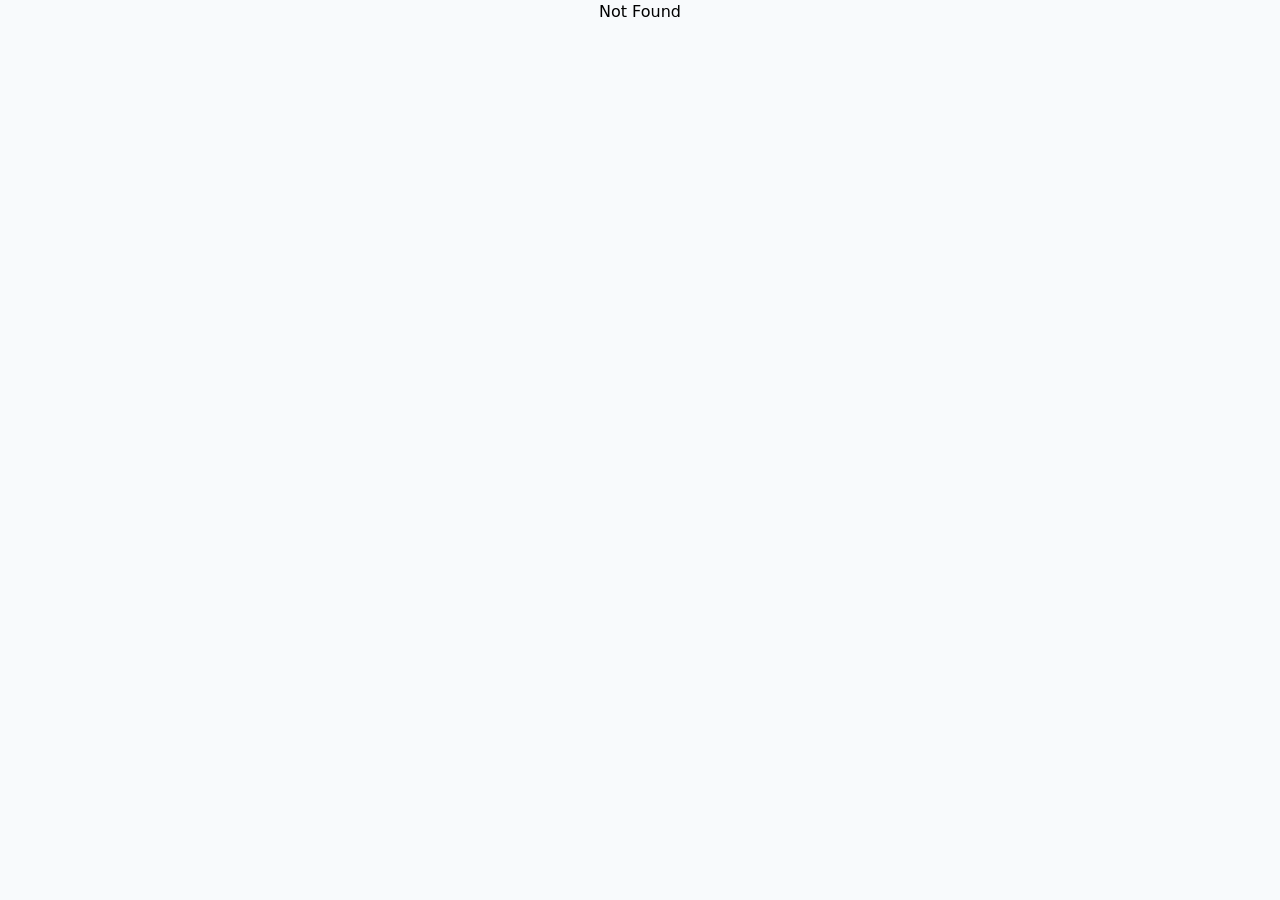
==== index.html @ 4350a1c7 "Add files via upload" ====
<!doctype html>
<html lang="en">
  <head>
    <meta charset="UTF-8" />
    <link rel="icon" type="image/svg+xml" href="/vulpi.svg" />
    <meta name="viewport" content="width=device-width, initial-scale=1.0" />
    <title>VulpiByte</title>
    <script type="module" crossorigin src="/assets/index-BgWnr5fY.js"></script>
    <link rel="stylesheet" crossorigin href="/assets/index-DlGEmQyG.css">
  </head>
  <body>
    <div id="root"></div>
  </body>
</html>
---- assets/index-DlGEmQyG.css ----
/*! tailwindcss v4.1.7 | MIT License | https://tailwindcss.com */@layer properties{@supports (((-webkit-hyphens:none)) and (not (margin-trim:inline))) or ((-moz-orient:inline) and (not (color:rgb(from red r g b)))){*,:before,:after,::backdrop{--tw-gradient-position:initial;--tw-gradient-from:#0000;--tw-gradient-via:#0000;--tw-gradient-to:#0000;--tw-gradient-stops:initial;--tw-gradient-via-stops:initial;--tw-gradient-from-position:0%;--tw-gradient-via-position:50%;--tw-gradient-to-position:100%;--tw-translate-x:0;--tw-translate-y:0;--tw-translate-z:0;--tw-font-weight:initial;--tw-duration:initial;--tw-scale-x:1;--tw-scale-y:1;--tw-scale-z:1;--tw-shadow:0 0 #0000;--tw-shadow-color:initial;--tw-shadow-alpha:100%;--tw-inset-shadow:0 0 #0000;--tw-inset-shadow-color:initial;--tw-inset-shadow-alpha:100%;--tw-ring-color:initial;--tw-ring-shadow:0 0 #0000;--tw-inset-ring-color:initial;--tw-inset-ring-shadow:0 0 #0000;--tw-ring-inset:initial;--tw-ring-offset-width:0px;--tw-ring-offset-color:#fff;--tw-ring-offset-shadow:0 0 #0000;--tw-rotate-x:initial;--tw-rotate-y:initial;--tw-rotate-z:initial;--tw-skew-x:initial;--tw-skew-y:initial;--tw-pan-x:initial;--tw-pan-y:initial;--tw-pinch-zoom:initial;--tw-space-y-reverse:0;--tw-space-x-reverse:0;--tw-divide-x-reverse:0;--tw-border-style:solid;--tw-divide-y-reverse:0;--tw-tracking:initial;--tw-ordinal:initial;--tw-slashed-zero:initial;--tw-numeric-figure:initial;--tw-numeric-spacing:initial;--tw-numeric-fraction:initial;--tw-blur:initial;--tw-brightness:initial;--tw-contrast:initial;--tw-grayscale:initial;--tw-hue-rotate:initial;--tw-invert:initial;--tw-opacity:initial;--tw-saturate:initial;--tw-sepia:initial;--tw-drop-shadow:initial;--tw-drop-shadow-color:initial;--tw-drop-shadow-alpha:100%;--tw-drop-shadow-size:initial;--tw-backdrop-blur:initial;--tw-backdrop-brightness:initial;--tw-backdrop-contrast:initial;--tw-backdrop-grayscale:initial;--tw-backdrop-hue-rotate:initial;--tw-backdrop-invert:initial;--tw-backdrop-opacity:initial;--tw-backdrop-saturate:initial;--tw-backdrop-sepia:initial}}}@layer theme{:root,:host{--font-sans:ui-sans-serif,system-ui,sans-serif,"Apple Color Emoji","Segoe UI Emoji","Segoe UI Symbol","Noto Color Emoji";--font-mono:ui-monospace,SFMono-Regular,Menlo,Monaco,Consolas,"Liberation Mono","Courier New",monospace;--color-yellow-300:oklch(90.5% .182 98.111);--color-blue-900:oklch(37.9% .146 265.522);--color-white:#fff;--spacing:.25rem;--container-2xl:42rem;--container-4xl:56rem;--container-5xl:64rem;--text-sm:.875rem;--text-sm--line-height:calc(1.25/.875);--text-lg:1.125rem;--text-lg--line-height:calc(1.75/1.125);--text-xl:1.25rem;--text-xl--line-height:calc(1.75/1.25);--text-2xl:1.5rem;--text-2xl--line-height:calc(2/1.5);--text-3xl:1.875rem;--text-3xl--line-height: 1.2 ;--text-4xl:2.25rem;--text-4xl--line-height:calc(2.5/2.25);--text-6xl:3.75rem;--text-6xl--line-height:1;--font-weight-medium:500;--font-weight-semibold:600;--font-weight-bold:700;--tracking-tight:-.025em;--radius-md:.375rem;--radius-lg:.5rem;--animate-bounce:bounce 1s infinite;--blur-md:12px;--default-transition-duration:.15s;--default-transition-timing-function:cubic-bezier(.4,0,.2,1);--default-font-family:var(--font-sans);--default-mono-font-family:var(--font-mono);--color-border:hsl(var(--border));--color-background:hsl(var(--background));--color-foreground:hsl(var(--foreground));--color-primary:hsl(var(--primary));--color-primary-foreground:hsl(var(--primary-foreground));--color-card:hsl(var(--card));--animate-pulse-subtle:pusle-subtle 4s ease-in-out infinite;--animate-fade-in:fade-in .7s ease-out forwards;--animate-fade-in-delay-1:fade-in .7s ease-out .2s forwards;--animate-fade-in-delay-2:fade-in .7s ease-out .4s forwards;--animate-fade-in-delay-3:fade-in .7s ease-out .6s forwards;--animate-fade-in-delay-4:fade-in .7s ease-out .8s forwards;--animate-meteor:meteor 5s linear infinite}}@layer base{*,:after,:before,::backdrop{box-sizing:border-box;border:0 solid;margin:0;padding:0}::file-selector-button{box-sizing:border-box;border:0 solid;margin:0;padding:0}html,:host{-webkit-text-size-adjust:100%;-moz-tab-size:4;tab-size:4;line-height:1.5;font-family:var(--default-font-family,ui-sans-serif,system-ui,sans-serif,"Apple Color Emoji","Segoe UI Emoji","Segoe UI Symbol","Noto Color Emoji");font-feature-settings:var(--default-font-feature-settings,normal);font-variation-settings:var(--default-font-variation-settings,normal);-webkit-tap-highlight-color:transparent}hr{height:0;color:inherit;border-top-width:1px}abbr:where([title]){-webkit-text-decoration:underline dotted;text-decoration:underline dotted}h1,h2,h3,h4,h5,h6{font-size:inherit;font-weight:inherit}a{color:inherit;-webkit-text-decoration:inherit;text-decoration:inherit}b,strong{font-weight:bolder}code,kbd,samp,pre{font-family:var(--default-mono-font-family,ui-monospace,SFMono-Regular,Menlo,Monaco,Consolas,"Liberation Mono","Courier New",monospace);font-feature-settings:var(--default-mono-font-feature-settings,normal);font-variation-settings:var(--default-mono-font-variation-settings,normal);font-size:1em}small{font-size:80%}sub,sup{vertical-align:baseline;font-size:75%;line-height:0;position:relative}sub{bottom:-.25em}sup{top:-.5em}table{text-indent:0;border-color:inherit;border-collapse:collapse}:-moz-focusring{outline:auto}progress{vertical-align:baseline}summary{display:list-item}ol,ul,menu{list-style:none}img,svg,video,canvas,audio,iframe,embed,object{vertical-align:middle;display:block}img,video{max-width:100%;height:auto}button,input,select,optgroup,textarea{font:inherit;font-feature-settings:inherit;font-variation-settings:inherit;letter-spacing:inherit;color:inherit;opacity:1;background-color:#0000;border-radius:0}::file-selector-button{font:inherit;font-feature-settings:inherit;font-variation-settings:inherit;letter-spacing:inherit;color:inherit;opacity:1;background-color:#0000;border-radius:0}:where(select:is([multiple],[size])) optgroup{font-weight:bolder}:where(select:is([multiple],[size])) optgroup option{padding-inline-start:20px}::file-selector-button{margin-inline-end:4px}::placeholder{opacity:1}@supports (not ((-webkit-appearance:-apple-pay-button))) or (contain-intrinsic-size:1px){::placeholder{color:currentColor}@supports (color:color-mix(in lab,red,red)){::placeholder{color:color-mix(in oklab,currentcolor 50%,transparent)}}}textarea{resize:vertical}::-webkit-search-decoration{-webkit-appearance:none}::-webkit-date-and-time-value{min-height:1lh;text-align:inherit}::-webkit-datetime-edit{display:inline-flex}::-webkit-datetime-edit-fields-wrapper{padding:0}::-webkit-datetime-edit{padding-block:0}::-webkit-datetime-edit-year-field{padding-block:0}::-webkit-datetime-edit-month-field{padding-block:0}::-webkit-datetime-edit-day-field{padding-block:0}::-webkit-datetime-edit-hour-field{padding-block:0}::-webkit-datetime-edit-minute-field{padding-block:0}::-webkit-datetime-edit-second-field{padding-block:0}::-webkit-datetime-edit-millisecond-field{padding-block:0}::-webkit-datetime-edit-meridiem-field{padding-block:0}:-moz-ui-invalid{box-shadow:none}button,input:where([type=button],[type=reset],[type=submit]){-webkit-appearance:button;-moz-appearance:button;appearance:button}::file-selector-button{-webkit-appearance:button;-moz-appearance:button;appearance:button}::-webkit-inner-spin-button{height:auto}::-webkit-outer-spin-button{height:auto}[hidden]:where(:not([hidden=until-found])){display:none!important}:root{--background:210 40% 98%;--foreground:22 47% 11% --card: 0 0% 100%;--primary:186 26% 31%;--primary-foreground:210 40% 98%;--border:214 32% 91%}.dark{--background:222 47% 4%;--foreground:213 31% 91%;--card:206 24% 10%;--primary:151 28% 63%;--primary-foreground:213 31% 91%;--border:217 33% 20%}*{border-color:var(--color-border)}html{scroll-behavior:smooth}body{background-color:var(--color-background);color:var(--color-foreground);transition-property:color,background-color,border-color,outline-color,text-decoration-color,fill,stroke,--tw-gradient-from,--tw-gradient-via,--tw-gradient-to;transition-timing-function:var(--tw-ease,var(--default-transition-timing-function));transition-duration:var(--tw-duration,var(--default-transition-duration));--tw-duration:.3s;font-feature-settings:"rlig" 1,"calt" 1;transition-duration:.3s}}@layer components;@layer utilities{.pointer-events-auto{pointer-events:auto}.pointer-events-none{pointer-events:none}.collapse{visibility:collapse}.invisible{visibility:hidden}.visible{visibility:visible}.sr-only{clip:rect(0,0,0,0);white-space:nowrap;border-width:0;width:1px;height:1px;margin:-1px;padding:0;position:absolute;overflow:hidden}.not-sr-only{clip:auto;white-space:normal;width:auto;height:auto;margin:0;padding:0;position:static;overflow:visible}.star{background-color:var(--color-white);border-radius:3.40282e38px;position:absolute;box-shadow:0 0 10px 2px #fff6}.meteor{--tw-gradient-position:to right;border-radius:3.40282e38px;position:absolute}@supports (background-image:linear-gradient(in lab,red,red)){.meteor{--tw-gradient-position:to right in oklab}}.meteor{background-image:linear-gradient(var(--tw-gradient-stops));--tw-gradient-from:var(--color-white);--tw-gradient-stops:var(--tw-gradient-via-stops,var(--tw-gradient-position),var(--tw-gradient-from)var(--tw-gradient-from-position),var(--tw-gradient-to)var(--tw-gradient-to-position));--tw-gradient-via:var(--color-white);--tw-gradient-via-stops:var(--tw-gradient-position),var(--tw-gradient-from)var(--tw-gradient-from-position),var(--tw-gradient-via)var(--tw-gradient-via-position),var(--tw-gradient-to)var(--tw-gradient-to-position);--tw-gradient-to:transparent;box-shadow:0 0 10px 2px #fff6}.gradient-border{border-radius:var(--radius-md);background:linear-gradient(to right,hsl(var(--card)),hsl(var(--card)));background-clip:padding-box;border:1px solid #0000;position:relative}.text-glow{text-shadow:0 0 10px #a78bfa80;position:relative}.absolute{position:absolute}.fixed{position:fixed}.relative{position:relative}.static{position:static}.sticky{position:sticky}.inset-0{inset:calc(var(--spacing)*0)}.top-5{top:calc(var(--spacing)*5)}.right-5{right:calc(var(--spacing)*5)}.bottom-8{bottom:calc(var(--spacing)*8)}.left-1\/2{left:50%}.isolate{isolation:isolate}.isolation-auto{isolation:auto}.z-0{z-index:0}.z-10{z-index:10}.z-40{z-index:40}.z-50{z-index:50}.container{width:100%}@media (min-width:40rem){.container{max-width:40rem}}@media (min-width:48rem){.container{max-width:48rem}}@media (min-width:64rem){.container{max-width:64rem}}@media (min-width:80rem){.container{max-width:80rem}}@media (min-width:96rem){.container{max-width:96rem}}.container{margin-inline:auto;padding-inline:2rem}@media (min-width:640px){.container{max-width:640px}}@media (min-width:768px){.container{max-width:768px}}@media (min-width:1024px){.container{max-width:640px}}@media (min-width:1280px){.container{max-width:1280px}}@media (min-width:1400px){.container{max-width:1400px}}.mx-auto{margin-inline:auto}.mb-2{margin-bottom:calc(var(--spacing)*2)}.mb-4{margin-bottom:calc(var(--spacing)*4)}.mb-6{margin-bottom:calc(var(--spacing)*6)}.mb-12{margin-bottom:calc(var(--spacing)*12)}.ml-2{margin-left:calc(var(--spacing)*2)}.block{display:block}.contents{display:contents}.flex{display:flex}.flow-root{display:flow-root}.grid{display:grid}.hidden{display:none}.inline{display:inline}.inline-block{display:inline-block}.inline-flex{display:inline-flex}.inline-grid{display:inline-grid}.inline-table{display:inline-table}.list-item{display:list-item}.table{display:table}.table-caption{display:table-caption}.table-cell{display:table-cell}.table-column{display:table-column}.table-column-group{display:table-column-group}.table-footer-group{display:table-footer-group}.table-header-group{display:table-header-group}.table-row{display:table-row}.table-row-group{display:table-row-group}.h-5{height:calc(var(--spacing)*5)}.h-6{height:calc(var(--spacing)*6)}.min-h-screen{min-height:100vh}.w-5{width:calc(var(--spacing)*5)}.w-6{width:calc(var(--spacing)*6)}.w-full{width:100%}.max-w-2xl{max-width:var(--container-2xl)}.max-w-4xl{max-width:var(--container-4xl)}.max-w-5xl{max-width:var(--container-5xl)}.shrink{flex-shrink:1}.grow{flex-grow:1}.border-collapse{border-collapse:collapse}.-translate-x-1\/2{--tw-translate-x: -50% ;translate:var(--tw-translate-x)var(--tw-translate-y)}.translate-none{translate:none}.vulpi-button{background-color:var(--color-primary);padding-inline:calc(var(--spacing)*6);padding-block:calc(var(--spacing)*2);--tw-font-weight:var(--font-weight-medium);font-weight:var(--font-weight-medium);color:var(--color-primary-foreground);transition-property:all;transition-timing-function:var(--tw-ease,var(--default-transition-timing-function));transition-duration:var(--tw-duration,var(--default-transition-duration));--tw-duration:.3s;border-radius:3.40282e38px;transition-duration:.3s}@media (hover:hover){.vulpi-button:hover{--tw-scale-x:105%;--tw-scale-y:105%;--tw-scale-z:105%;scale:var(--tw-scale-x)var(--tw-scale-y);--tw-shadow:0 0 10px var(--tw-shadow-color,#8b5cf680);box-shadow:var(--tw-inset-shadow),var(--tw-inset-ring-shadow),var(--tw-ring-offset-shadow),var(--tw-ring-shadow),var(--tw-shadow)}}.vulpi-button:active{--tw-scale-x:95%;--tw-scale-y:95%;--tw-scale-z:95%;scale:var(--tw-scale-x)var(--tw-scale-y)}.card-hover{transition-property:transform,translate,scale,rotate;transition-timing-function:var(--tw-ease,var(--default-transition-timing-function));transition-duration:var(--tw-duration,var(--default-transition-duration));--tw-duration:.3s;transition-duration:.3s}@media (hover:hover){.card-hover:hover{--tw-shadow:0 10px 15px -3px var(--tw-shadow-color,#0000001a),0 4px 6px -4px var(--tw-shadow-color,#0000001a);box-shadow:var(--tw-inset-shadow),var(--tw-inset-ring-shadow),var(--tw-ring-offset-shadow),var(--tw-ring-shadow),var(--tw-shadow);scale:1.02}}.scale-3d{scale:var(--tw-scale-x)var(--tw-scale-y)var(--tw-scale-z)}.transform{transform:var(--tw-rotate-x,)var(--tw-rotate-y,)var(--tw-rotate-z,)var(--tw-skew-x,)var(--tw-skew-y,)}.animate-bounce{animation:var(--animate-bounce)}.animate-fade-in{animation:var(--animate-fade-in)}.animate-fade-in-delay-1{animation:var(--animate-fade-in-delay-1)}.animate-fade-in-delay-2{animation:var(--animate-fade-in-delay-2)}.animate-fade-in-delay-3{animation:var(--animate-fade-in-delay-3)}.animate-fade-in-delay-4{animation:var(--animate-fade-in-delay-4)}.animate-meteor{animation:var(--animate-meteor)}.animate-pulse-subtle{animation:var(--animate-pulse-subtle)}.touch-pinch-zoom{--tw-pinch-zoom:pinch-zoom;touch-action:var(--tw-pan-x,)var(--tw-pan-y,)var(--tw-pinch-zoom,)}.resize{resize:both}.resize-none{resize:none}.grid-cols-1{grid-template-columns:repeat(1,minmax(0,1fr))}.flex-col{flex-direction:column}.flex-wrap{flex-wrap:wrap}.items-center{align-items:center}.items-start{align-items:flex-start}.justify-between{justify-content:space-between}.justify-center{justify-content:center}.gap-2{gap:calc(var(--spacing)*2)}.gap-4{gap:calc(var(--spacing)*4)}.gap-6{gap:calc(var(--spacing)*6)}.gap-12{gap:calc(var(--spacing)*12)}:where(.space-y-6>:not(:last-child)){--tw-space-y-reverse:0;margin-block-start:calc(calc(var(--spacing)*6)*var(--tw-space-y-reverse));margin-block-end:calc(calc(var(--spacing)*6)*calc(1 - var(--tw-space-y-reverse)))}:where(.space-y-8>:not(:last-child)){--tw-space-y-reverse:0;margin-block-start:calc(calc(var(--spacing)*8)*var(--tw-space-y-reverse));margin-block-end:calc(calc(var(--spacing)*8)*calc(1 - var(--tw-space-y-reverse)))}:where(.space-y-reverse>:not(:last-child)){--tw-space-y-reverse:1}:where(.space-x-4>:not(:last-child)){--tw-space-x-reverse:0;margin-inline-start:calc(calc(var(--spacing)*4)*var(--tw-space-x-reverse));margin-inline-end:calc(calc(var(--spacing)*4)*calc(1 - var(--tw-space-x-reverse)))}:where(.space-x-8>:not(:last-child)){--tw-space-x-reverse:0;margin-inline-start:calc(calc(var(--spacing)*8)*var(--tw-space-x-reverse));margin-inline-end:calc(calc(var(--spacing)*8)*calc(1 - var(--tw-space-x-reverse)))}:where(.space-x-reverse>:not(:last-child)){--tw-space-x-reverse:1}:where(.divide-x>:not(:last-child)){--tw-divide-x-reverse:0;border-inline-style:var(--tw-border-style);border-inline-start-width:calc(1px*var(--tw-divide-x-reverse));border-inline-end-width:calc(1px*calc(1 - var(--tw-divide-x-reverse)))}:where(.divide-y>:not(:last-child)){--tw-divide-y-reverse:0;border-bottom-style:var(--tw-border-style);border-top-style:var(--tw-border-style);border-top-width:calc(1px*var(--tw-divide-y-reverse));border-bottom-width:calc(1px*calc(1 - var(--tw-divide-y-reverse)))}:where(.divide-y-reverse>:not(:last-child)){--tw-divide-y-reverse:1}.truncate{text-overflow:ellipsis;white-space:nowrap;overflow:hidden}.overflow-hidden{overflow:hidden}.overflow-x-hidden{overflow-x:hidden}.rounded-full{border-radius:3.40282e38px}.rounded-lg{border-radius:var(--radius-lg)}.rounded-md{border-radius:var(--radius-md)}.rounded-s{border-start-start-radius:.25rem;border-end-start-radius:.25rem}.rounded-ss{border-start-start-radius:.25rem}.rounded-e{border-start-end-radius:.25rem;border-end-end-radius:.25rem}.rounded-se{border-start-end-radius:.25rem}.rounded-ee{border-end-end-radius:.25rem}.rounded-es{border-end-start-radius:.25rem}.rounded-t{border-top-left-radius:.25rem;border-top-right-radius:.25rem}.rounded-l{border-top-left-radius:.25rem;border-bottom-left-radius:.25rem}.rounded-tl{border-top-left-radius:.25rem}.rounded-r{border-top-right-radius:.25rem;border-bottom-right-radius:.25rem}.rounded-tr{border-top-right-radius:.25rem}.rounded-b{border-bottom-right-radius:.25rem;border-bottom-left-radius:.25rem}.rounded-br{border-bottom-right-radius:.25rem}.rounded-bl{border-bottom-left-radius:.25rem}.border{border-style:var(--tw-border-style);border-width:1px}.border-x{border-inline-style:var(--tw-border-style);border-inline-width:1px}.border-y{border-block-style:var(--tw-border-style);border-block-width:1px}.border-s{border-inline-start-style:var(--tw-border-style);border-inline-start-width:1px}.border-e{border-inline-end-style:var(--tw-border-style);border-inline-end-width:1px}.border-t{border-top-style:var(--tw-border-style);border-top-width:1px}.border-r{border-right-style:var(--tw-border-style);border-right-width:1px}.border-b{border-bottom-style:var(--tw-border-style);border-bottom-width:1px}.border-l{border-left-style:var(--tw-border-style);border-left-width:1px}.border-primary{border-color:var(--color-primary)}.bg-background{background-color:var(--color-background)}.bg-background\/80{background-color:color-mix(in srgb,hsl(var(--background))80%,transparent)}@supports (color:color-mix(in lab,red,red)){.bg-background\/80{background-color:color-mix(in oklab,var(--color-background)80%,transparent)}}.bg-background\/95{background-color:color-mix(in srgb,hsl(var(--background))95%,transparent)}@supports (color:color-mix(in lab,red,red)){.bg-background\/95{background-color:color-mix(in oklab,var(--color-background)95%,transparent)}}.bg-card{background-color:var(--color-card)}.bg-primary{background-color:var(--color-primary)}.bg-primary\/10{background-color:color-mix(in srgb,hsl(var(--primary))10%,transparent)}@supports (color:color-mix(in lab,red,red)){.bg-primary\/10{background-color:color-mix(in oklab,var(--color-primary)10%,transparent)}}.bg-repeat{background-repeat:repeat}.mask-no-clip{-webkit-mask-clip:no-clip;mask-clip:no-clip}.mask-repeat{-webkit-mask-repeat:repeat;mask-repeat:repeat}.p-2{padding:calc(var(--spacing)*2)}.p-3{padding:calc(var(--spacing)*3)}.p-6{padding:calc(var(--spacing)*6)}.p-8{padding:calc(var(--spacing)*8)}.px-4{padding-inline:calc(var(--spacing)*4)}.px-5{padding-inline:calc(var(--spacing)*5)}.px-6{padding-inline:calc(var(--spacing)*6)}.py-2{padding-block:calc(var(--spacing)*2)}.py-3{padding-block:calc(var(--spacing)*3)}.py-5{padding-block:calc(var(--spacing)*5)}.py-24{padding-block:calc(var(--spacing)*24)}.pt-4{padding-top:calc(var(--spacing)*4)}.pt-8{padding-top:calc(var(--spacing)*8)}.text-center{text-align:center}.text-left{text-align:left}.text-right{text-align:right}.text-2xl{font-size:var(--text-2xl);line-height:var(--tw-leading,var(--text-2xl--line-height))}.text-3xl{font-size:var(--text-3xl);line-height:var(--tw-leading,var(--text-3xl--line-height))}.text-4xl{font-size:var(--text-4xl);line-height:var(--tw-leading,var(--text-4xl--line-height))}.text-lg{font-size:var(--text-lg);line-height:var(--tw-leading,var(--text-lg--line-height))}.text-sm{font-size:var(--text-sm);line-height:var(--tw-leading,var(--text-sm--line-height))}.text-xl{font-size:var(--text-xl);line-height:var(--tw-leading,var(--text-xl--line-height))}.font-bold{--tw-font-weight:var(--font-weight-bold);font-weight:var(--font-weight-bold)}.font-medium{--tw-font-weight:var(--font-weight-medium);font-weight:var(--font-weight-medium)}.font-semibold{--tw-font-weight:var(--font-weight-semibold);font-weight:var(--font-weight-semibold)}.tracking-tight{--tw-tracking:var(--tracking-tight);letter-spacing:var(--tracking-tight)}.text-wrap{text-wrap:wrap}.text-clip{text-overflow:clip}.text-ellipsis{text-overflow:ellipsis}.text-blue-900{color:var(--color-blue-900)}.text-foreground{color:var(--color-foreground)}.text-foreground\/80{color:color-mix(in srgb,hsl(var(--foreground))80%,transparent)}@supports (color:color-mix(in lab,red,red)){.text-foreground\/80{color:color-mix(in oklab,var(--color-foreground)80%,transparent)}}.text-primary{color:var(--color-primary)}.text-primary-foreground{color:var(--color-primary-foreground)}.text-yellow-300{color:var(--color-yellow-300)}.capitalize{text-transform:capitalize}.lowercase{text-transform:lowercase}.normal-case{text-transform:none}.uppercase{text-transform:uppercase}.italic{font-style:italic}.not-italic{font-style:normal}.diagonal-fractions{--tw-numeric-fraction:diagonal-fractions;font-variant-numeric:var(--tw-ordinal,)var(--tw-slashed-zero,)var(--tw-numeric-figure,)var(--tw-numeric-spacing,)var(--tw-numeric-fraction,)}.lining-nums{--tw-numeric-figure:lining-nums;font-variant-numeric:var(--tw-ordinal,)var(--tw-slashed-zero,)var(--tw-numeric-figure,)var(--tw-numeric-spacing,)var(--tw-numeric-fraction,)}.oldstyle-nums{--tw-numeric-figure:oldstyle-nums;font-variant-numeric:var(--tw-ordinal,)var(--tw-slashed-zero,)var(--tw-numeric-figure,)var(--tw-numeric-spacing,)var(--tw-numeric-fraction,)}.ordinal{--tw-ordinal:ordinal;font-variant-numeric:var(--tw-ordinal,)var(--tw-slashed-zero,)var(--tw-numeric-figure,)var(--tw-numeric-spacing,)var(--tw-numeric-fraction,)}.proportional-nums{--tw-numeric-spacing:proportional-nums;font-variant-numeric:var(--tw-ordinal,)var(--tw-slashed-zero,)var(--tw-numeric-figure,)var(--tw-numeric-spacing,)var(--tw-numeric-fraction,)}.slashed-zero{--tw-slashed-zero:slashed-zero;font-variant-numeric:var(--tw-ordinal,)var(--tw-slashed-zero,)var(--tw-numeric-figure,)var(--tw-numeric-spacing,)var(--tw-numeric-fraction,)}.stacked-fractions{--tw-numeric-fraction:stacked-fractions;font-variant-numeric:var(--tw-ordinal,)var(--tw-slashed-zero,)var(--tw-numeric-figure,)var(--tw-numeric-spacing,)var(--tw-numeric-fraction,)}.tabular-nums{--tw-numeric-spacing:tabular-nums;font-variant-numeric:var(--tw-ordinal,)var(--tw-slashed-zero,)var(--tw-numeric-figure,)var(--tw-numeric-spacing,)var(--tw-numeric-fraction,)}.normal-nums{font-variant-numeric:normal}.line-through{text-decoration-line:line-through}.no-underline{text-decoration-line:none}.overline{text-decoration-line:overline}.underline{text-decoration-line:underline}.antialiased{-webkit-font-smoothing:antialiased;-moz-osx-font-smoothing:grayscale}.subpixel-antialiased{-webkit-font-smoothing:auto;-moz-osx-font-smoothing:auto}.opacity-0{opacity:0}.opacity-100{opacity:1}.shadow{--tw-shadow:0 1px 3px 0 var(--tw-shadow-color,#0000001a),0 1px 2px -1px var(--tw-shadow-color,#0000001a);box-shadow:var(--tw-inset-shadow),var(--tw-inset-ring-shadow),var(--tw-ring-offset-shadow),var(--tw-ring-shadow),var(--tw-shadow)}.shadow-xs{--tw-shadow:0 1px 2px 0 var(--tw-shadow-color,#0000000d);box-shadow:var(--tw-inset-shadow),var(--tw-inset-ring-shadow),var(--tw-ring-offset-shadow),var(--tw-ring-shadow),var(--tw-shadow)}.inset-ring{--tw-inset-ring-shadow:inset 0 0 0 1px var(--tw-inset-ring-color,currentcolor);box-shadow:var(--tw-inset-shadow),var(--tw-inset-ring-shadow),var(--tw-ring-offset-shadow),var(--tw-ring-shadow),var(--tw-shadow)}.blur{--tw-blur:blur(8px);filter:var(--tw-blur,)var(--tw-brightness,)var(--tw-contrast,)var(--tw-grayscale,)var(--tw-hue-rotate,)var(--tw-invert,)var(--tw-saturate,)var(--tw-sepia,)var(--tw-drop-shadow,)}.drop-shadow{--tw-drop-shadow-size:drop-shadow(0 1px 2px var(--tw-drop-shadow-color,#0000001a))drop-shadow(0 1px 1px var(--tw-drop-shadow-color,#0000000f));--tw-drop-shadow:drop-shadow(0 1px 2px #0000001a)drop-shadow(0 1px 1px #0000000f);filter:var(--tw-blur,)var(--tw-brightness,)var(--tw-contrast,)var(--tw-grayscale,)var(--tw-hue-rotate,)var(--tw-invert,)var(--tw-saturate,)var(--tw-sepia,)var(--tw-drop-shadow,)}.backdrop-blur{--tw-backdrop-blur:blur(8px);-webkit-backdrop-filter:var(--tw-backdrop-blur,)var(--tw-backdrop-brightness,)var(--tw-backdrop-contrast,)var(--tw-backdrop-grayscale,)var(--tw-backdrop-hue-rotate,)var(--tw-backdrop-invert,)var(--tw-backdrop-opacity,)var(--tw-backdrop-saturate,)var(--tw-backdrop-sepia,);backdrop-filter:var(--tw-backdrop-blur,)var(--tw-backdrop-brightness,)var(--tw-backdrop-contrast,)var(--tw-backdrop-grayscale,)var(--tw-backdrop-hue-rotate,)var(--tw-backdrop-invert,)var(--tw-backdrop-opacity,)var(--tw-backdrop-saturate,)var(--tw-backdrop-sepia,)}.backdrop-blur-md{--tw-backdrop-blur:blur(var(--blur-md));-webkit-backdrop-filter:var(--tw-backdrop-blur,)var(--tw-backdrop-brightness,)var(--tw-backdrop-contrast,)var(--tw-backdrop-grayscale,)var(--tw-backdrop-hue-rotate,)var(--tw-backdrop-invert,)var(--tw-backdrop-opacity,)var(--tw-backdrop-saturate,)var(--tw-backdrop-sepia,);backdrop-filter:var(--tw-backdrop-blur,)var(--tw-backdrop-brightness,)var(--tw-backdrop-contrast,)var(--tw-backdrop-grayscale,)var(--tw-backdrop-hue-rotate,)var(--tw-backdrop-invert,)var(--tw-backdrop-opacity,)var(--tw-backdrop-saturate,)var(--tw-backdrop-sepia,)}.backdrop-grayscale{--tw-backdrop-grayscale:grayscale(100%);-webkit-backdrop-filter:var(--tw-backdrop-blur,)var(--tw-backdrop-brightness,)var(--tw-backdrop-contrast,)var(--tw-backdrop-grayscale,)var(--tw-backdrop-hue-rotate,)var(--tw-backdrop-invert,)var(--tw-backdrop-opacity,)var(--tw-backdrop-saturate,)var(--tw-backdrop-sepia,);backdrop-filter:var(--tw-backdrop-blur,)var(--tw-backdrop-brightness,)var(--tw-backdrop-contrast,)var(--tw-backdrop-grayscale,)var(--tw-backdrop-hue-rotate,)var(--tw-backdrop-invert,)var(--tw-backdrop-opacity,)var(--tw-backdrop-saturate,)var(--tw-backdrop-sepia,)}.backdrop-invert{--tw-backdrop-invert:invert(100%);-webkit-backdrop-filter:var(--tw-backdrop-blur,)var(--tw-backdrop-brightness,)var(--tw-backdrop-contrast,)var(--tw-backdrop-grayscale,)var(--tw-backdrop-hue-rotate,)var(--tw-backdrop-invert,)var(--tw-backdrop-opacity,)var(--tw-backdrop-saturate,)var(--tw-backdrop-sepia,);backdrop-filter:var(--tw-backdrop-blur,)var(--tw-backdrop-brightness,)var(--tw-backdrop-contrast,)var(--tw-backdrop-grayscale,)var(--tw-backdrop-hue-rotate,)var(--tw-backdrop-invert,)var(--tw-backdrop-opacity,)var(--tw-backdrop-saturate,)var(--tw-backdrop-sepia,)}.backdrop-sepia{--tw-backdrop-sepia:sepia(100%);-webkit-backdrop-filter:var(--tw-backdrop-blur,)var(--tw-backdrop-brightness,)var(--tw-backdrop-contrast,)var(--tw-backdrop-grayscale,)var(--tw-backdrop-hue-rotate,)var(--tw-backdrop-invert,)var(--tw-backdrop-opacity,)var(--tw-backdrop-saturate,)var(--tw-backdrop-sepia,);backdrop-filter:var(--tw-backdrop-blur,)var(--tw-backdrop-brightness,)var(--tw-backdrop-contrast,)var(--tw-backdrop-grayscale,)var(--tw-backdrop-hue-rotate,)var(--tw-backdrop-invert,)var(--tw-backdrop-opacity,)var(--tw-backdrop-saturate,)var(--tw-backdrop-sepia,)}.backdrop-filter{-webkit-backdrop-filter:var(--tw-backdrop-blur,)var(--tw-backdrop-brightness,)var(--tw-backdrop-contrast,)var(--tw-backdrop-grayscale,)var(--tw-backdrop-hue-rotate,)var(--tw-backdrop-invert,)var(--tw-backdrop-opacity,)var(--tw-backdrop-saturate,)var(--tw-backdrop-sepia,);backdrop-filter:var(--tw-backdrop-blur,)var(--tw-backdrop-brightness,)var(--tw-backdrop-contrast,)var(--tw-backdrop-grayscale,)var(--tw-backdrop-hue-rotate,)var(--tw-backdrop-invert,)var(--tw-backdrop-opacity,)var(--tw-backdrop-saturate,)var(--tw-backdrop-sepia,)}.transition-all{transition-property:all;transition-timing-function:var(--tw-ease,var(--default-transition-timing-function));transition-duration:var(--tw-duration,var(--default-transition-duration))}.transition-colors{transition-property:color,background-color,border-color,outline-color,text-decoration-color,fill,stroke,--tw-gradient-from,--tw-gradient-via,--tw-gradient-to;transition-timing-function:var(--tw-ease,var(--default-transition-timing-function));transition-duration:var(--tw-duration,var(--default-transition-duration))}.duration-300{--tw-duration:.3s;transition-duration:.3s}.duration-399{--tw-duration:.399s;transition-duration:.399s}:where(.divide-x-reverse>:not(:last-child)){--tw-divide-x-reverse:1}.ring-inset{--tw-ring-inset:inset}@media (hover:hover){.hover\:bg-primary\/10:hover{background-color:color-mix(in srgb,hsl(var(--primary))10%,transparent)}@supports (color:color-mix(in lab,red,red)){.hover\:bg-primary\/10:hover{background-color:color-mix(in oklab,var(--color-primary)10%,transparent)}}.hover\:text-primary:hover{color:var(--color-primary)}}.focus\:ring-2:focus{--tw-ring-shadow:var(--tw-ring-inset,)0 0 0 calc(2px + var(--tw-ring-offset-width))var(--tw-ring-color,currentcolor);box-shadow:var(--tw-inset-shadow),var(--tw-inset-ring-shadow),var(--tw-ring-offset-shadow),var(--tw-ring-shadow),var(--tw-shadow)}.focus\:outline-hidden:focus{--tw-outline-style:none;outline-style:none}@media (forced-colors:active){.focus\:outline-hidden:focus{outline-offset:2px;outline:2px solid #0000}}@media not all and (min-width:40rem){.max-sm\:hidden{display:none}}@media (min-width:40rem){.sm\:grid-cols-2{grid-template-columns:repeat(2,minmax(0,1fr))}.sm\:flex-row{flex-direction:row}}@media (min-width:48rem){.md\:flex{display:flex}.md\:hidden{display:none}.md\:grid-cols-2{grid-template-columns:repeat(2,minmax(0,1fr))}.md\:text-4xl{font-size:var(--text-4xl);line-height:var(--tw-leading,var(--text-4xl--line-height))}.md\:text-6xl{font-size:var(--text-6xl);line-height:var(--tw-leading,var(--text-6xl--line-height))}.md\:text-xl{font-size:var(--text-xl);line-height:var(--tw-leading,var(--text-xl--line-height))}}@media (min-width:64rem){.lg\:grid-cols-3{grid-template-columns:repeat(3,minmax(0,1fr))}}}#root{text-align:center;max-width:100%;margin:0 auto;padding:0}@property --tw-gradient-position{syntax:"*";inherits:false}@property --tw-gradient-from{syntax:"<color>";inherits:false;initial-value:#0000}@property --tw-gradient-via{syntax:"<color>";inherits:false;initial-value:#0000}@property --tw-gradient-to{syntax:"<color>";inherits:false;initial-value:#0000}@property --tw-gradient-stops{syntax:"*";inherits:false}@property --tw-gradient-via-stops{syntax:"*";inherits:false}@property --tw-gradient-from-position{syntax:"<length-percentage>";inherits:false;initial-value:0%}@property --tw-gradient-via-position{syntax:"<length-percentage>";inherits:false;initial-value:50%}@property --tw-gradient-to-position{syntax:"<length-percentage>";inherits:false;initial-value:100%}@property --tw-translate-x{syntax:"*";inherits:false;initial-value:0}@property --tw-translate-y{syntax:"*";inherits:false;initial-value:0}@property --tw-translate-z{syntax:"*";inherits:false;initial-value:0}@property --tw-font-weight{syntax:"*";inherits:false}@property --tw-duration{syntax:"*";inherits:false}@property --tw-scale-x{syntax:"*";inherits:false;initial-value:1}@property --tw-scale-y{syntax:"*";inherits:false;initial-value:1}@property --tw-scale-z{syntax:"*";inherits:false;initial-value:1}@property --tw-shadow{syntax:"*";inherits:false;initial-value:0 0 #0000}@property --tw-shadow-color{syntax:"*";inherits:false}@property --tw-shadow-alpha{syntax:"<percentage>";inherits:false;initial-value:100%}@property --tw-inset-shadow{syntax:"*";inherits:false;initial-value:0 0 #0000}@property --tw-inset-shadow-color{syntax:"*";inherits:false}@property --tw-inset-shadow-alpha{syntax:"<percentage>";inherits:false;initial-value:100%}@property --tw-ring-color{syntax:"*";inherits:false}@property --tw-ring-shadow{syntax:"*";inherits:false;initial-value:0 0 #0000}@property --tw-inset-ring-color{syntax:"*";inherits:false}@property --tw-inset-ring-shadow{syntax:"*";inherits:false;initial-value:0 0 #0000}@property --tw-ring-inset{syntax:"*";inherits:false}@property --tw-ring-offset-width{syntax:"<length>";inherits:false;initial-value:0}@property --tw-ring-offset-color{syntax:"*";inherits:false;initial-value:#fff}@property --tw-ring-offset-shadow{syntax:"*";inherits:false;initial-value:0 0 #0000}@property --tw-rotate-x{syntax:"*";inherits:false}@property --tw-rotate-y{syntax:"*";inherits:false}@property --tw-rotate-z{syntax:"*";inherits:false}@property --tw-skew-x{syntax:"*";inherits:false}@property --tw-skew-y{syntax:"*";inherits:false}@property --tw-pan-x{syntax:"*";inherits:false}@property --tw-pan-y{syntax:"*";inherits:false}@property --tw-pinch-zoom{syntax:"*";inherits:false}@property --tw-space-y-reverse{syntax:"*";inherits:false;initial-value:0}@property --tw-space-x-reverse{syntax:"*";inherits:false;initial-value:0}@property --tw-divide-x-reverse{syntax:"*";inherits:false;initial-value:0}@property --tw-border-style{syntax:"*";inherits:false;initial-value:solid}@property --tw-divide-y-reverse{syntax:"*";inherits:false;initial-value:0}@property --tw-tracking{syntax:"*";inherits:false}@property --tw-ordinal{syntax:"*";inherits:false}@property --tw-slashed-zero{syntax:"*";inherits:false}@property --tw-numeric-figure{syntax:"*";inherits:false}@property --tw-numeric-spacing{syntax:"*";inherits:false}@property --tw-numeric-fraction{syntax:"*";inherits:false}@property --tw-blur{syntax:"*";inherits:false}@property --tw-brightness{syntax:"*";inherits:false}@property --tw-contrast{syntax:"*";inherits:false}@property --tw-grayscale{syntax:"*";inherits:false}@property --tw-hue-rotate{syntax:"*";inherits:false}@property --tw-invert{syntax:"*";inherits:false}@property --tw-opacity{syntax:"*";inherits:false}@property --tw-saturate{syntax:"*";inherits:false}@property --tw-sepia{syntax:"*";inherits:false}@property --tw-drop-shadow{syntax:"*";inherits:false}@property --tw-drop-shadow-color{syntax:"*";inherits:false}@property --tw-drop-shadow-alpha{syntax:"<percentage>";inherits:false;initial-value:100%}@property --tw-drop-shadow-size{syntax:"*";inherits:false}@property --tw-backdrop-blur{syntax:"*";inherits:false}@property --tw-backdrop-brightness{syntax:"*";inherits:false}@property --tw-backdrop-contrast{syntax:"*";inherits:false}@property --tw-backdrop-grayscale{syntax:"*";inherits:false}@property --tw-backdrop-hue-rotate{syntax:"*";inherits:false}@property --tw-backdrop-invert{syntax:"*";inherits:false}@property --tw-backdrop-opacity{syntax:"*";inherits:false}@property --tw-backdrop-saturate{syntax:"*";inherits:false}@property --tw-backdrop-sepia{syntax:"*";inherits:false}@keyframes bounce{0%,to{animation-timing-function:cubic-bezier(.8,0,1,1);transform:translateY(-25%)}50%{animation-timing-function:cubic-bezier(0,0,.2,1);transform:none}}@keyframes fade-in{0%{opacity:0;transform:translateY(20px)}to{opacity:1;transform:translateY(0)}}@keyframes meteor{0%{opacity:1;transform:rotate(215deg)translate(0)}70%{opacity:1}to{opacity:0;transform:rotate(215deg)translate(-500px)}}
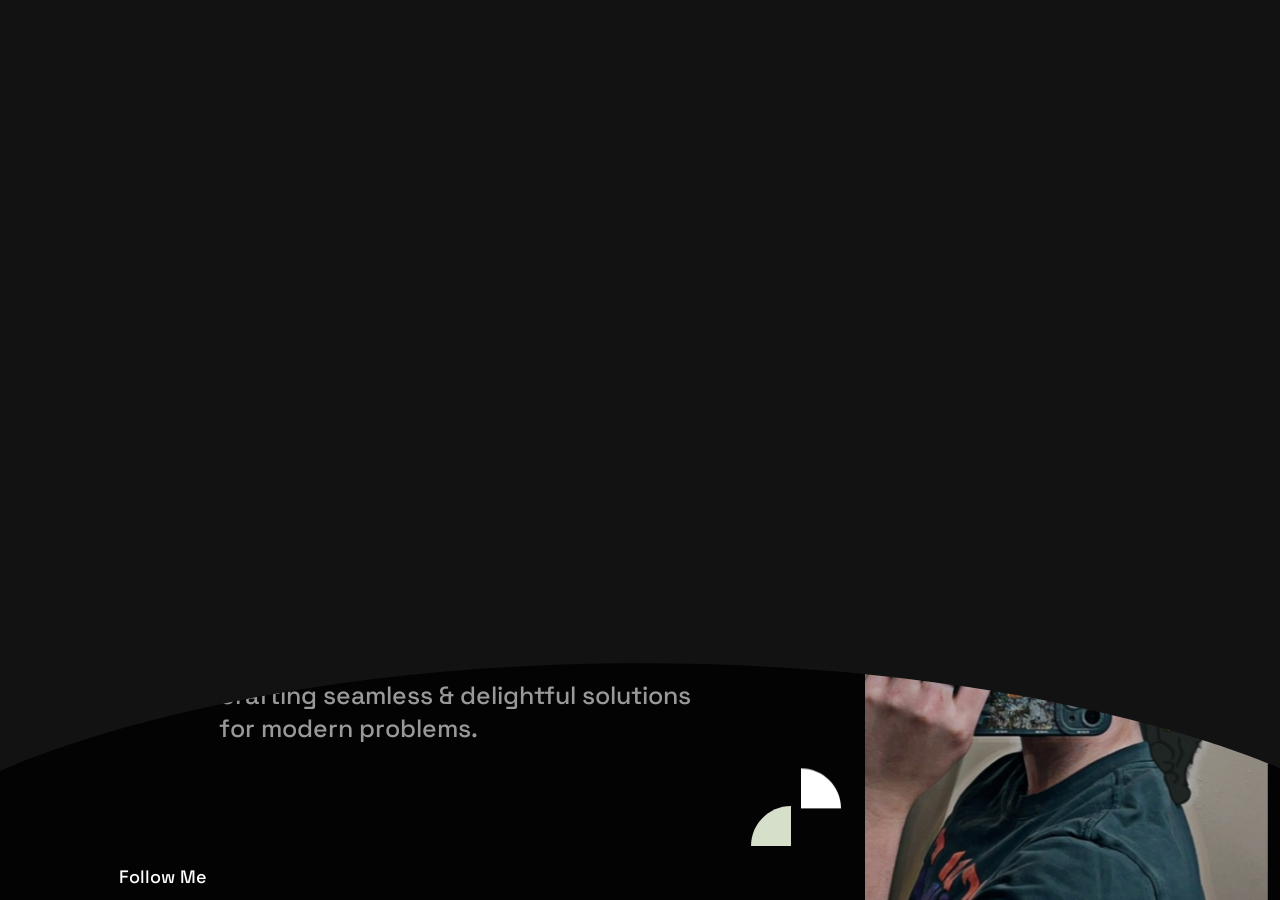
==== commit 196078be: "Update and rename index-personal-portfolio-dark.html to index.html updating all the instances where " ====
--- a/index.html
+++ b/index.html
@@ -1,14 +1,1222 @@
 <!doctype html>
-<html lang="en">
-  <head>
-    <meta charset="UTF-8" />
-    <link rel="icon" type="image/svg+xml" href="/vulpi.svg" />
-    <meta name="viewport" content="width=device-width, initial-scale=1.0" />
-    <title>VulpiByte</title>
-    <script type="module" crossorigin src="/assets/index-BgWnr5fY.js"></script>
-    <link rel="stylesheet" crossorigin href="/assets/index-DlGEmQyG.css">
-  </head>
-  <body>
-    <div id="root"></div>
-  </body>
+<html class="no-js aleric-dark" lang="zxx">
+
+<head>
+   <meta charset="utf-8">                             
+   <meta http-equiv="x-ua-compatible" content="ie=edge">
+   <title>VulpiByte - Personal Portfolio</title>
+   <meta name="description" content="">
+   <meta name="viewport" content="width=device-width, initial-scale=1">
+
+   <!-- Place favicon.ico in the root directory -->
+   <link rel="shortcut icon" type="image/svg+xml" href="assets/img/hero/pp/vulpi.svg">
+
+   <!-- CSS here -->
+   <link rel="stylesheet" href="assets/css/bootstrap.css">
+   <link rel="stylesheet" href="assets/css/swiper-bundle.css">
+   <link rel="stylesheet" href="assets/css/magnific-popup.css">
+   <link rel="stylesheet" href="assets/css/font-awesome-pro.css">
+   <link rel="stylesheet" href="assets/css/spacing.css">
+   <link rel="stylesheet" href="assets/css/main.css">
+</head>
+
+<body class="tp-magic-cursor loaded">
+   <!--[if lte IE 9]>
+      <p class="browserupgrade">You are using an <strong>outdated</strong> browser. Please <a href="https://browsehappy.com/">upgrade your browser</a> to improve your experience and security.</p>
+      <![endif]-->
+
+   <!-- loading-area-start -->
+   <div class="loader-wrap">
+      <svg viewBox="0 0 1000 1000" preserveAspectRatio="none">
+         <path id="svg" d="M0,1005S175,995,500,995s500,5,500,5V0H0Z"></path>
+      </svg>
+      <div class="loader-wrap-heading">
+         <div class="load-text">
+            <span>V</span>
+            <span>U</span>
+            <span>L</span>
+            <span>P</span>
+            <span>I</span>
+            <span>B</span>
+            <span>Y</span>
+            <span>T</span>
+            <span>E</span>
+         </div>
+      </div>
+   </div>
+   <!-- loading-area-end -->
+
+   <!-- Begin magic cursor -->
+   <div id="magic-cursor" class="cursor-white-bg">
+      <div id="ball"></div>
+   </div>
+   <!-- End magic cursor -->
+
+    <!-- backtotop area start -->
+    <div class="scrollToTop">
+      <div class="arrowUp">
+         <i class="fa-light fa-arrow-up"></i>
+      </div>
+      <div class="water">
+         <svg viewBox="0 0 560 20" class="water_wave water_wave_back">
+            <use xlink:href="#wave"></use>
+         </svg>
+         <svg viewBox="0 0 560 20" class="water_wave water_wave_front">
+            <use xlink:href="#wave"></use>
+         </svg>
+         <svg version="1.1" xmlns="http://www.w3.org/2000/svg" xmlns:xlink="http://www.w3.org/1999/xlink" viewBox="0 0 560 20" style="display: none;">
+            <symbol id="wave">
+               <path d="M420,20c21.5-0.4,38.8-2.5,51.1-4.5c13.4-2.2,26.5-5.2,27.3-5.4C514,6.5,518,4.7,528.5,2.7c7.1-1.3,17.9-2.8,31.5-2.7c0,0,0,0,0,0v20H420z" fill="#"></path>
+               <path d="M420,20c-21.5-0.4-38.8-2.5-51.1-4.5c-13.4-2.2-26.5-5.2-27.3-5.4C326,6.5,322,4.7,311.5,2.7C304.3,1.4,293.6-0.1,280,0c0,0,0,0,0,0v20H420z" fill="#"></path>
+               <path d="M140,20c21.5-0.4,38.8-2.5,51.1-4.5c13.4-2.2,26.5-5.2,27.3-5.4C234,6.5,238,4.7,248.5,2.7c7.1-1.3,17.9-2.8,31.5-2.7c0,0,0,0,0,0v20H140z" fill="#"></path>
+               <path d="M140,20c-21.5-0.4-38.8-2.5-51.1-4.5c-13.4-2.2-26.5-5.2-27.3-5.4C46,6.5,42,4.7,31.5,2.7C24.3,1.4,13.6-0.1,0,0c0,0,0,0,0,0l0,20H140z" fill="#"></path>
+            </symbol>
+         </svg>
+      </div>
+   </div>
+  <!-- backtotop area end -->
+
+   <!-- offcanvas start -->
+   <div class="tp-offcanvas-2-area p-relative offcanvas-2-black-bg">
+      <div class="tp-offcanvas-2-bg is-left left-box"></div>
+      <div class="tp-offcanvas-2-bg is-right right-box d-none d-md-block"></div>
+      <div class="tp-offcanvas-2-wrapper">
+         <div class="tp-offcanvas-2-left left-box">
+               <div class="tp-offcanvas-2-left-wrap d-flex justify-content-between align-items-center">
+                  <div class="tp-offcanvas-2-logo">
+                     <a href="index.html">
+                        <img class="logo-1" data-width="150" src="assets/img/logo/logo-white-2.png" alt="">
+                        <img class="logo-2" data-width="150" src="assets/img/logo/logo-black.png" alt="">
+                     </a>
+                  </div>
+                  <div class="tp-offcanvas-2-close d-md-none text-end">
+                     <button class="tp-offcanvas-2-close-btn">
+                           <span class="texts">
+                              <span>close</span>
+                           </span>
+                           <span class="d-inline-block">
+                              <span>
+                                 <svg width="24" height="24" viewBox="0 0 24 24" fill="none" xmlns="http://www.w3.org/2000/svg">
+                                       <rect width="32.621" height="1.00918" transform="matrix(0.704882 0.709325 -0.704882 0.709325 1.0061 0)" fill="currentcolor"></rect>
+                                       <rect width="32.621" height="1.00918" transform="matrix(0.704882 -0.709325 0.704882 0.709325 0 23.2842)" fill="currentcolor"></rect>
+                                 </svg>
+                              </span>
+                           </span>
+                     </button>
+                  </div>
+               </div>
+               <div class="tp-offcanvas-menu counter-row">
+                  <nav></nav>
+               </div>
+         </div>
+         <div class="tp-offcanvas-2-right right-box d-none d-md-block p-relative">
+               <div class="tp-offcanvas-2-close text-end">
+                  <button class="tp-offcanvas-2-close-btn">
+                     <span class="texts"><span>close</span></span>
+                     <span class="d-inline-block">
+                           <span>
+                              <svg width="38" height="38" viewBox="0 0 38 38" fill="none" xmlns="http://www.w3.org/2000/svg">
+                                 <path d="M9.80859 9.80762L28.1934 28.1924" stroke="currentColor" stroke-width="1.5" stroke-linecap="round" stroke-linejoin="round"></path>
+                                 <path d="M9.80859 28.1924L28.1934 9.80761" stroke="currentColor" stroke-width="1.5" stroke-linecap="round" stroke-linejoin="round"></path>
+                              </svg>
+                           </span>
+                     </span>
+                  </button>
+               </div>
+               <div class="tp-offcanvas-2-right-info-box mt-160">
+                  <h4 class="tp-offcanvas-2-right-info-title">Get In Touch</h4>
+                  <div class="tp-offcanvas-2-right-info-item">
+                     <label class="mb-10">Phone</label>
+                     <a class="underline-white" href="tel:2606995391">+1 (260) 699-5391</a>
+                  </div>
+                  <div class="tp-offcanvas-2-right-info-item">
+                     <label class="mb-10">Email</label>
+                     <a class="underline-white" href="mailto:kaidesalo@icloud.com">kaidesalo@icloud.com</a>
+                  </div>
+                  <div class="tp-offcanvas-2-right-info-item">
+                     <label class="mb-10">Location</label>
+                     <a class="underline-white" href="https://www.google.com.bd/maps/@23.7806365,90.4193257,12z?entry=ttu&g_ep=EgoyMDI1MDQwOS4wIKXMDSoASAFQAw%3D%3D" target="_blank">
+                           Fort Wayne, Indiana, USA
+                     </a>
+                  </div>
+                  <div class="tp-offcanvas-2-right-info-item">
+                     <label class="mb-15">Follow Me</label>
+                     <div class="tp-offcanvas-2-right-social">
+                           <a href="#">
+                              <svg width="18" height="18" viewBox="0 0 18 18" fill="none" xmlns="http://www.w3.org/2000/svg">
+                                 <path d="M16.9992 10.0108C16.2577 9.8718 15.4952 9.79934 14.717 9.79934C10.4351 9.79934 6.6267 11.9933 4.19922 15.3993M14.6 3.3986C12.0964 6.33251 8.33431 8.19855 4.12769 8.19855C3.05149 8.19855 2.00438 8.07641 1 7.84551M11.0942 17C11.2947 16.0289 11.4 15.023 11.4 13.9926C11.4 8.93984 8.86746 4.47731 5 1.80018M17 8.99906C17 13.4173 13.4183 16.999 9 16.999C4.58172 16.999 1 13.4173 1 8.99906C1 4.58083 4.58172 0.999146 9 0.999146C13.4183 0.999146 17 4.58083 17 8.99906Z" stroke="currentcolor" stroke-width="1.5" stroke-linejoin="round" />
+                              </svg>
+                           </a>
+                           <a href="#">
+                              <svg width="14" height="13" viewBox="0 0 14 13" fill="none" xmlns="http://www.w3.org/2000/svg">
+                                 <path fill-rule="evenodd" clip-rule="evenodd" d="M4.41177 0H0L5.23083 7.06953L0.334618 13H2.59681L6.29998 8.51461L9.58823 12.9588H14L8.6172 5.68381L8.62673 5.69636L13.2614 0.0825854H10.9992L7.55741 4.25145L4.41177 0ZM2.43522 1.2381H3.80866L11.5648 11.7206H10.1913L2.43522 1.2381Z" fill="currentcolor" />
+                              </svg>
+                           </a>
+                           <a href="#">
+                              <svg width="17" height="17" viewBox="0 0 17 17" fill="none" xmlns="http://www.w3.org/2000/svg">
+                                 <path d="M12.8438 5.15771C13.396 5.15771 13.8438 4.71 13.8438 4.15771C13.8438 3.60543 13.396 3.15771 12.8438 3.15771V5.15771ZM12.8348 3.15771C12.2825 3.15771 11.8348 3.60543 11.8348 4.15771C11.8348 4.71 12.2825 5.15771 12.8348 5.15771V3.15771ZM8.5 15C6.70396 15 5.45753 14.9979 4.51848 14.8716C3.60819 14.7492 3.13786 14.5269 2.80546 14.1945L1.39124 15.6088C2.15719 16.3747 3.11992 16.7016 4.25198 16.8538C5.35528 17.0021 6.7605 17 8.5 17V15ZM0 8.5C0 10.2395 -0.00212373 11.6447 0.146211 12.748C0.298413 13.8801 0.625299 14.8428 1.39124 15.6088L2.80546 14.1945C2.47305 13.8621 2.25076 13.3918 2.12838 12.4815C2.00212 11.5425 2 10.296 2 8.5H0ZM15 8.5C15 10.296 14.9979 11.5425 14.8716 12.4815C14.7492 13.3918 14.5269 13.8621 14.1945 14.1945L15.6088 15.6088C16.3747 14.8428 16.7016 13.8801 16.8538 12.748C17.0021 11.6447 17 10.2395 17 8.5H15ZM8.5 17C10.2395 17 11.6447 17.0021 12.748 16.8538C13.8801 16.7016 14.8428 16.3747 15.6088 15.6088L14.1945 14.1945C13.8621 14.5269 13.3918 14.7492 12.4815 14.8716C11.5425 14.9979 10.296 15 8.5 15V17ZM8.5 2C10.296 2 11.5425 2.00212 12.4815 2.12838C13.3918 2.25076 13.8621 2.47305 14.1945 2.80546L15.6088 1.39124C14.8428 0.625299 13.8801 0.298413 12.748 0.146211C11.6447 -0.00212374 10.2395 0 8.5 0V2ZM17 8.5C17 6.7605 17.0021 5.35528 16.8538 4.25198C16.7016 3.11992 16.3747 2.15719 15.6088 1.39124L14.1945 2.80546C14.5269 3.13786 14.7492 3.60819 14.8716 4.51848C14.9979 5.45753 15 6.70396 15 8.5H17ZM8.5 0C6.7605 0 5.35528 -0.00212374 4.25198 0.146211C3.11992 0.298413 2.15719 0.625299 1.39124 1.39124L2.80546 2.80546C3.13786 2.47305 3.60819 2.25076 4.51848 2.12838C5.45753 2.00212 6.70396 2 8.5 2V0ZM2 8.5C2 6.70396 2.00212 5.45753 2.12838 4.51848C2.25076 3.60819 2.47305 3.13786 2.80546 2.80546L1.39124 1.39124C0.625299 2.15719 0.298413 3.11992 0.146211 4.25198C-0.00212373 5.35528 0 6.7605 0 8.5H2ZM11.0545 8.50136C11.0545 9.91114 9.91163 11.054 8.50185 11.054V13.054C11.0162 13.054 13.0545 11.0157 13.0545 8.50136H11.0545ZM8.50185 11.054C7.09207 11.054 5.94922 9.91114 5.94922 8.50136H3.94922C3.94922 11.0157 5.9875 13.054 8.50185 13.054V11.054ZM5.94922 8.50136C5.94922 7.09158 7.09207 5.94873 8.50185 5.94873V3.94873C5.9875 3.94873 3.94922 5.98701 3.94922 8.50136H5.94922ZM8.50185 5.94873C9.91163 5.94873 11.0545 7.09158 11.0545 8.50136H13.0545C13.0545 5.98701 11.0162 3.94873 8.50185 3.94873V5.94873ZM12.8438 3.15771H12.8348V5.15771H12.8438V3.15771Z" fill="currentcolor" />
+                              </svg>
+                           </a>
+                     </div>
+                  </div>
+               </div>
+         </div>
+      </div>
+   </div>
+   <!-- offcanvas end -->
+
+   <header>
+
+      <!-- tp-header-area-start -->
+      <div class="tp-header-area pre-header header-transparent tp-header-2-spacing">
+         <div class="container-fluid container-1800">
+            <div class="row align-items-center">
+               <div class="col-xl-9 col-lg-8 col-sm-5 col-6">
+                  <div class="tp-header-2-logo-wrap d-flex align-items-center">
+                     <div class="tp-header-logo">
+                        <a href="index.html"><img data-width="150" src="assets/img/logo/logo-white.png" alt="logo"></a>
+                     </div>
+                     <span class="tp-header-2-country tp-ff-heading fw-500 fs-18 tp-text-common-white d-none d-xl-inline-block">
+                        <i class="fa-regular fa-globe mr-5"></i>
+                        Based in Indiana, USA
+                     </span>
+                     <a href="mailto:kaidesalo@icloud.com" class="tp-header-pp-email tp-ff-heading fw-500 fs-18 tp-text-common-white d-none d-lg-inline-block">
+                        Email: kaidesalo@icloud.com
+                     </a>
+                  </div>
+               </div>
+               <div class="col-xl-3 col-lg-4 col-sm-7 col-6">
+                  <div class="tp-header-right tp-header-2-right d-flex align-items-center justify-content-end">
+                     <button class="tp-menu-bar tp-offcanvas-open-btn tp-header-sidebar-btn tp-header-2-menu-btn tp-header-pp-menu-btn">
+                        <span></span>
+                        <span></span>
+                        <span></span>
+                     </button>
+                     <div class="tp-header-btn  tp-header-btn-spacing ml-15 d-none d-sm-inline-block">
+                        <a href="contact-dark.html" class="tp-btn-lg d-inline-block lh-0 tp-round-26 fs-15 tp-bg-common-white text-uppercase ls-0 tp-btn-switch-animation tp-text-common-black hover-text-black tp-ff-heading fw-500">
+                           <span class="d-flex align-items-center justify-content-center">
+                              <span class="btn-text">Let’s Chat</span>
+                              <span class="btn-icon">
+                                 <svg width="25" height="10" viewBox="0 0 25 10" fill="none" xmlns="http://www.w3.org/2000/svg">
+                                    <path d="M18.675 9.91054L24.72 5.63362C24.806 5.56483 24.8766 5.47086 24.9255 5.36023C24.9744 5.2496 25 5.12579 25 5C25 4.87421 24.9744 4.7504 24.9255 4.63977C24.8766 4.52914 24.806 4.43518 24.72 4.36638L18.675 0.0894619C18.5572 0.0111909 18.4215 -0.0168364 18.2892 0.00979851C18.157 0.0364334 18.0358 0.116215 17.9446 0.236567C17.8535 0.356918 17.7977 0.510993 17.7859 0.674501C17.7742 0.838009 17.8072 1.00165 17.8798 1.13963L19.633 4.26665L0.598757 4.26665C0.439957 4.26665 0.287661 4.34391 0.175371 4.48144C0.0630817 4.61897 0 4.8055 0 5C0 5.1945 0.0630817 5.38103 0.175371 5.51856C0.287661 5.65609 0.439957 5.73335 0.598757 5.73335L19.633 5.73335L17.8798 8.86038C17.8072 8.99835 17.7742 9.16199 17.7859 9.3255C17.7977 9.48901 17.8535 9.64308 17.9446 9.76343C18.0358 9.88378 18.157 9.96357 18.2892 9.9902C18.4215 10.0168 18.5572 9.98881 18.675 9.91054Z" fill="currentColor" />
+                                 </svg>
+                              </span>
+                              <span class="btn-icon">
+                                 <svg width="25" height="10" viewBox="0 0 25 10" fill="none" xmlns="http://www.w3.org/2000/svg">
+                                    <path d="M18.675 9.91054L24.72 5.63362C24.806 5.56483 24.8766 5.47086 24.9255 5.36023C24.9744 5.2496 25 5.12579 25 5C25 4.87421 24.9744 4.7504 24.9255 4.63977C24.8766 4.52914 24.806 4.43518 24.72 4.36638L18.675 0.0894619C18.5572 0.0111909 18.4215 -0.0168364 18.2892 0.00979851C18.157 0.0364334 18.0358 0.116215 17.9446 0.236567C17.8535 0.356918 17.7977 0.510993 17.7859 0.674501C17.7742 0.838009 17.8072 1.00165 17.8798 1.13963L19.633 4.26665L0.598757 4.26665C0.439957 4.26665 0.287661 4.34391 0.175371 4.48144C0.0630817 4.61897 0 4.8055 0 5C0 5.1945 0.0630817 5.38103 0.175371 5.51856C0.287661 5.65609 0.439957 5.73335 0.598757 5.73335L19.633 5.73335L17.8798 8.86038C17.8072 8.99835 17.7742 9.16199 17.7859 9.3255C17.7977 9.48901 17.8535 9.64308 17.9446 9.76343C18.0358 9.88378 18.157 9.96357 18.2892 9.9902C18.4215 10.0168 18.5572 9.98881 18.675 9.91054Z" fill="currentColor" />
+                                 </svg>
+                              </span>
+                          </span> 
+                        </a>
+                     </div>
+                  </div>
+               </div>
+            </div>
+         </div>
+      </div>
+      <nav class="tp-mobile-menu-active d-none">
+         <ul>
+            <li class="has-dropdown p-static is-active">
+               <a href="index.html">Home</a>
+               
+            </li>
+            <li class="has-dropdown p-static is-active">
+               <a href="#">Pages</a>
+               <ul class="tp-submenu submenu">
+                  <li><a href="about-me-dark.html">About Me</a></li>
+                  <li><a href="about-creative-dark.html">About Creative</a></li>
+                  <li><a href="about-modern-dark.html">Modern About</a></li>
+                  <li><a href="service-4-dark.html">Service Four</a></li>
+                  <li><a href="service-details-dark.html">Service Details</a></li>
+                  <li><a href="team-dark.html">Team</a></li>
+                  <li><a href="team-details-dark.html">Team Details</a></li>
+                  <li><a href="faq-dark.html">Faq</a></li>
+                  <li><a href="pricing-dark.html">Pricing</a></li>
+               </ul>
+            </li>
+            <li class="has-dropdown p-static is-active">
+               <a href="#">Projects</a>
+               <ul class="tp-submenu submenu">
+                  <li><a href="portfolio-col-2-dark.html">Two Columns</a></li>
+                  <li><a href="portfolio-col-3-dark.html">Three Columns</a></li>
+                  <li><a href="portfolio-col-4-dark.html">Four Columns Wide</a></li>
+                  <li><a href="portfolio-masonary-dark.html">Masonry</a></li>
+                  <li><a href="parallax-carousel-dark.html">Portfolio Carousel</a></li>
+                  <li><a href="portfolio-coverflow-slider-dark.html">Portfolio coverflow</a></li>
+                  <li><a href="portfolio-creative-skew-slider-dark.html">Creative Skew</a></li>
+               </ul>
+            </li>
+            <li class="has-dropdown is-active">
+               <a href="#">Blog</a>
+               <ul class="tp-submenu submenu">
+                  <li><a href="blog-grid-dark.html">Blog Grid</a></li>
+                  <li><a href="blog-grid-2-dark.html">Blog Grid Two</a></li>
+                  <li><a href="blog-standard-dark.html">Blog Standard</a></li>
+                  <li><a href="blog-details-dark.html">Blog Details</a></li>
+                  <li><a href="blog-details-2-dark.html">Blog Details Two</a></li>
+               </ul>
+            </li>
+            <li class="has-dropdown is-active">
+               <a href="#">Shop</a>
+               <ul class="tp-submenu submenu">
+                  <li><a href="shop-dark.html">Shop</a></li>
+                  <li><a href="shop-details-dark.html">Shop Details</a></li>
+                  <li><a href="cart-dark.html">Cart</a></li>
+                  <li><a href="checkout-dark.html">Checkout</a></li>
+                  <li><a href="wishlist-dark.html">Wishlist</a></li>
+                  <li><a href="forgot-dark.html">Forgot</a></li>
+                  <li><a href="register-dark.html">Register</a></li>
+                  <li><a href="login-dark.html">Login</a></li>
+               </ul>
+            </li>
+            <li class="has-dropdown is-active">
+               <a href="#">Contact</a>
+               <ul class="tp-submenu submenu">
+                  <li><a href="contact-light.html">Contact</a></li>
+                  <li><a href="contact-dark.html">Contact Dark</a></li>
+                  <li><a href="contact-us-light.html">Contact Us</a></li>
+                  <li><a href="contact-us-dark.html">Contact Us Dark</a></li>
+               </ul>
+            </li>
+         </ul>
+      </nav>
+      <!-- tp-header-area-end -->
+
+   </header>
+
+   <div id="smooth-wrapper">
+      <div id="smooth-content">
+         <main>
+
+            <!-- hero area start -->
+            <div class="tp-hero-area pre-header tp-hero-pp-spacing p-relative fix">
+               <div class="tp-hero-pp-shape-wrap d-none d-lg-block">
+                  <span>
+                     <svg width="104" height="208" viewBox="0 0 104 208" fill="none" xmlns="http://www.w3.org/2000/svg">
+                        <mask id="mask0_587_64" style="mask-type:alpha" maskUnits="userSpaceOnUse" x="0" y="0" width="104" height="208">
+                           <rect width="104" height="208" fill="#D9D9D9" />
+                        </mask>
+                        <g mask="url(#mask0_587_64)">
+                           <circle cy="104" r="103.5" stroke="white" />
+                           <circle cy="94" r="94" fill="#9FBEB7" />
+                           <circle cx="60" cy="23" r="15" fill="#d5dfc9" />
+                        </g>
+                     </svg>
+                  </span>
+               </div>
+               <div class="container-fluid container-1800 containers">
+                  <div class="row">
+                     <div class="col-lg-7 col-md-11 offset-lg-1">
+                        <div class="tp-hero-content p-relative ml-75 mb-30">
+                           <div class="tp-hero-sa-subtitle mb-35">
+                              <div class="tp-hero-sa-subtitle-inner">
+                                 <span class="tp-ff-heading fw-500 fs-18 tp-text-common-white">Research,<br> Wireframe, Design</span>
+                                 <span class="d-block">
+                                    <svg width="180" height="6" viewBox="0 0 180 6" fill="none" xmlns="http://www.w3.org/2000/svg">
+                                       <path d="M5 2.5L0 0.113249V5.88675L5 3.5V2.5ZM175 3.5L180 5.88675V0.113249L175 2.5V3.5ZM4.5 3.5H175.5V2.5H4.5V3.5Z" fill="#999" />
+                                    </svg>
+                                 </span>
+                              </div>
+                           </div>
+                           <div class="tp-hero-pp-title-wrap mb-120">
+                              <span class="tp-ff-heading fw-500 fs-35 fs-xs-25 tp-text-common-white d-inline-block mb-35">I am Kaide Salo,</span>
+                              <h2 class="tp-hero-pp-title tp-text-common-white fw-500 fs-100 fs-xl-80 fs-lg-70 fs-xs-40 lh-1 text-uppercase mb-45">Student Software<br>
+                                <img src="assets/img/hero/pp/vulpi.svg" width=250 height=150 alt=""> Developer.</h2>
+                              <p class="tp-hero-pp-para tp-ff-heading fw-500 fs-25 tp-text-grey-2 lh-130-per">Crafting seamless & delightful solutions<br> for modern problems.</p>
+                           </div>
+                           <span class="tp-ff-heading fw-500 fs-18 tp-text-common-white mb-10 d-inline-block">Follow Me</span>
+                           <div class="tp-hero-pp-social d-flex flex-wrap">
+                              <div class="tp-hero-social tp-hero-pp-social d-flex flex-wrap">
+                                 <!--
+                                 <a href="#"><i class="fa-brands fa-dribbble"></i></a>
+                                 <a href="#"><i class="fa-brands fa-pinterest-p"></i></a>
+                                 -->
+                                 <a href="https://github.com/kaidesalo"><i class="fa-brands fa-github"></i></a>
+                                 <a href="https://www.linkedin.com/in/kaide-salo-154565260/"><i class="fa-brands fa-linkedin-in"></i></a>
+                              </div>
+                              <span class="borders">
+                                 <a href="assets/resume/kaide-salo.pdf" download="kaide-salo.pdf">Download Resume</a>
+                              </span>
+                           </div>
+                           <div class="tp-about-wd-shape tp-hero-pp-shape tp-about-sa-shape">
+                              <span class="shape-1 d-inline-block mr-10">
+                                 <svg width="40" height="40" viewBox="0 0 40 40" fill="none" xmlns="http://www.w3.org/2000/svg">
+                                    <path d="M0 40C0 17.9086 17.9086 0 40 0V40H0Z" fill="#d5dfc9" />
+                                 </svg>
+                              </span>
+                              <span class="shape-1" data-speed="0.9">
+                                 <svg width="40" height="40" viewBox="0 0 40 40" fill="none" xmlns="http://www.w3.org/2000/svg">
+                                    <path d="M40 40C40 17.9086 22.0914 0 0 0V40H40Z" fill="white" />
+                                 </svg>
+                              </span>
+                           </div>
+                        </div>
+                     </div>
+                     <div class="col-lg-4 mb-40">
+                        <div class="tp-hero-pp-thumb fix">
+                           <img data-speed="0.9" src="assets/img/hero/pp/thumb-2.png" alt="">
+                        </div>
+                     </div>
+                  </div>
+               </div>
+            </div>
+            <!-- hero area end -->
+             
+            <!-- tp-about-area-start -->
+            <div class="tp-about-area tp-bg-grey-8 pt-110 pb-80">
+               <div class="container">
+                  <div class="row justify-content-center">
+                     <div class="col-lg-10">
+                        <div class="tp-about-pp-title-wrap text-center mb-40">
+                           <span class="tp-section-pp-subtitle mb-15 tp-ff-heading fw-500 fs-18 tp-text-common-white d-inline-block">About Me</span>
+                           <h2 class="tp-section-pp-title fw-400 fs-50 fs-xl-45 fs-sm-28 lh-120-per tp-text-common-white tp_text_invert">I follow a user-centered, iterative design process to create impactful digital experiences. I start with research & ideation, turning insights into wireframes and high-fidelity prototypes.</h2>
+                        </div>
+                     </div>
+                  </div>
+                  <div class="tp-about-pp-border mb-60">
+                     <span>
+                        <svg viewBox="0 0 1320 6" fill="none" xmlns="http://www.w3.org/2000/svg">
+                           <path d="M5 2.5L0 0.113249V5.88675L5 3.5V2.5ZM1315 3.5L1320 5.88675V0.113249L1315 2.5V3.5ZM4.5 3.5H1315.5V2.5H4.5V3.5Z" fill="white" fill-opacity="0.1" />
+                        </svg>
+                     </span>
+                  </div>
+                  <div class="row">
+                     <div class="col-xl-3 col-lg-6 col-md-6 col-sm-6">
+                        <div class="tp-about-pp-skill-wrap d-flex align-items-center mb-30">
+                           <span class="tp-about-pp-skill-icon mr-25">
+                              <svg width="45" height="45" viewBox="0 0 45 45" fill="none" xmlns="http://www.w3.org/2000/svg">
+                                 <path d="M22.5527 22.5C22.5527 18.3579 25.9106 15 30.0527 15C34.1948 15 37.5527 18.3579 37.5527 22.5C37.5527 26.6422 34.1947 29.9999 30.0527 29.9999C25.9105 29.9999 22.5527 26.6421 22.5527 22.5Z" fill="#00BCFF" />
+                                 <path d="M7.55273 37.5C7.55273 33.3579 10.9106 30.0001 15.0527 30.0001L19.0495 27.8899L22.5527 30.0001V37.5C22.5527 41.6422 19.1948 45 15.0527 45C10.9106 45 7.55273 41.6421 7.55273 37.5Z" fill="#00CF7F" />
+                                 <path d="M22.5528 0L18.4717 7.09014L22.5528 14.9999H29.9476C34.0897 14.9999 37.4475 11.6421 37.4475 7.49997C37.4475 3.35786 34.0897 0 29.9476 0H22.5528Z" fill="#FF7361" />
+                                 <path d="M7.44727 7.49997C7.44727 11.6421 10.8051 14.9999 14.9472 14.9999L18.9258 16.5366L22.5524 14.9999V0H14.9471C10.8051 0 7.44727 3.35786 7.44727 7.49997Z" fill="#FF4D12" />
+                                 <path d="M7.55273 22.5001C7.55273 26.6423 10.9106 30 15.0527 30H22.5527V15H15.0527C10.9106 15 7.55273 18.3579 7.55273 22.5001Z" fill="#B659FF" />
+                              </svg>
+                           </span>
+                           <div class="tp-about-pp-skill-content">
+                              <span class="tp-text-common-white fw-500 fs-18 tp-text-common-white">Figma</span>
+                              <h3 class="fs-50 fs-xl-45 fw-500 tp-text-common-white lh-120-per mb-0"><span data-purecounter-duration="1" data-purecounter-end="100" class="purecounter">0</span>%</h3>
+                           </div>
+                        </div>
+                     </div>
+                     <div class="col-xl-3 col-lg-6 col-md-6 col-sm-6">
+                        <div class="tp-about-pp-skill-wrap d-flex align-items-center mb-30">
+                           <span class="tp-about-pp-skill-icon mr-25">
+                              <svg width="45" height="45" viewBox="0 0 45 45" fill="none" xmlns="http://www.w3.org/2000/svg">
+                                 <path d="M37.125 0.75H7.875C3.52576 0.75 0 4.27576 0 8.625V36.375C0 40.7242 3.52576 44.25 7.875 44.25H37.125C41.4742 44.25 45 40.7242 45 36.375V8.625C45 4.27576 41.4742 0.75 37.125 0.75Z" fill="#470137" />
+                              </svg>
+                           </span>
+                           <div class="tp-about-pp-skill-content">
+                              <span class="tp-text-common-white fw-500 fs-18 tp-text-common-white">Adobe XD</span>
+                              <h3 class="fs-50 fw-500 tp-text-common-white lh-120-per mb-0"><span data-purecounter-duration="1" data-purecounter-end="98" class="purecounter">0</span>%</h3>
+                           </div>
+                        </div>
+                     </div>
+                     <div class="col-xl-3 col-lg-6 col-md-6 col-sm-6">
+                        <div class="tp-about-pp-skill-wrap d-flex align-items-center mb-30">
+                           <span class="tp-about-pp-skill-icon mr-25">
+                              <svg width="45" height="45" viewBox="0 0 45 45" fill="none" xmlns="http://www.w3.org/2000/svg">
+                                 <mask id="mask0_607_73" style="mask-type:alpha" maskUnits="userSpaceOnUse" x="0" y="0" width="45" height="45">
+                                   <rect width="45" height="45" fill="#D9D9D9" />
+                                 </mask>
+                                 <g mask="url(#mask0_607_73)">
+                                   <path fill-rule="evenodd" clip-rule="evenodd" d="M45 9L30.6411 37H17.154L23.1632 25.3956H22.8936C17.9361 31.815 10.5393 36.041 0 37V25.5562C0 25.5562 6.74223 25.159 10.7058 21.0023H0V9.00022H12.0322V18.8717L12.3022 18.8706L17.2191 9.00022H26.3186V18.8091L26.5886 18.8087L31.6899 9H45Z" fill="#146EF5" />
+                                 </g>
+                              </svg>
+                           </span>
+                           <div class="tp-about-pp-skill-content">
+                              <span class="tp-text-common-white fw-500 fs-18 tp-text-common-white">Webflow</span>
+                              <h3 class="fs-50 fw-500 tp-text-common-white lh-120-per mb-0"><span data-purecounter-duration="1" data-purecounter-end="90" class="purecounter">0</span>%</h3>
+                           </div>
+                        </div>
+                     </div>
+                     <div class="col-xl-3 col-lg-6 col-md-6 col-sm-6">
+                        <div class="tp-about-pp-skill-wrap d-flex align-items-center mb-30">
+                           <span class="tp-about-pp-skill-icon mr-25">
+                              <svg width="30" height="45" viewBox="0 0 30 45" fill="none" xmlns="http://www.w3.org/2000/svg">
+                                 <path d="M30 0V15H15L0 0H30ZM0 15H15L30 30H15V45L0 30V15Z" fill="white" />
+                              </svg>
+                           </span>
+                           <div class="tp-about-pp-skill-content">
+                              <span class="tp-text-common-white fw-500 fs-18 tp-text-common-white">Framer</span>
+                              <h3 class="fs-50 fw-500 tp-text-common-white lh-120-per mb-0"><span data-purecounter-duration="1" data-purecounter-end="95" class="purecounter">0</span>%</h3>
+                           </div>
+                        </div>
+                     </div>
+                  </div>
+               </div>
+            </div>
+            <!-- tp-about-area-end -->
+
+            <!-- tp-portfolio-area-start -->
+            <div class="tp-portfolio-area pt-135 pb-70 tp-panel-pin-area">
+               <div class="container">
+                  <div class="row">
+                     <div class="col-lg-5">
+                        <div class="tp-portfolio-sa-title-wrap mb-40 tp-panel-pin">
+                           <span class="fw-500 fs-25 mb-5 tp-text-common-black-3 d-flex align-items-center tp_fade_anim" data-delay=".3">
+                              <svg class="mr-35" width="110" height="12" viewBox="0 0 110 12" fill="none" xmlns="http://www.w3.org/2000/svg">
+                                 <rect y="10" width="110" height="2" rx="1" fill="#525252" />
+                                 <rect x="60" width="50" height="2" rx="1" fill="#fff" />
+                              </svg>
+                              <span class="d-block">Featured</span>
+                           </span>
+                           <h2 class="tp-portfolio-sa-title fw-500 text-uppercase tp-text-common-white mb-20 tp_fade_anim" data-delay=".5">Work</h2>
+                           <div class="tp-portfolio-tag tp_fade_anim" data-delay=".7" data-fade-from="top" data-ease="bounce">
+                              <span>Dribbble</span>
+                              <span>99Design</span>
+                              <span>Behance</span>
+                           </div>
+                           <div class="tp-portfolio-pp-border mt-30 mb-60">
+                              <span>
+                                 <svg viewBox="0 0 424 6" fill="none" xmlns="http://www.w3.org/2000/svg">
+                                    <path d="M5 2.5L0 0.113249V5.88675L5 3.5V2.5ZM419 3.5L424 5.88675V0.113249L419 2.5V3.5ZM4.5 3.5H419.5V2.5H4.5V3.5Z" fill="#525252" />
+                                 </svg>
+                              </span>
+                           </div>
+                           <div class="tp-rounded-btn-wrap tp-about-wd-btn tp_fade_anim" data-delay=".5" data-fade-from="top" data-ease="bounce">
+                              <div class="btn_wrapper d-inline-block">
+                                 <a href="portfolio-col-4-dark.html" class="tp-btn-rounded btn-item">
+                                    <span class="d-block mb-10">
+                                       <svg width="22" height="22" viewBox="0 0 22 22" fill="none" xmlns="http://www.w3.org/2000/svg">
+                                          <path fill-rule="evenodd" clip-rule="evenodd" d="M11.3791 3.0269C14.6431 2.80336 18.8916 1.42595 21.9998 0C20.5732 3.10763 19.1953 7.35556 18.9723 10.6196L16.8276 6.04382L1.05193 21.82C0.936264 21.9354 0.779526 22.0001 0.616152 22C0.494263 22 0.375118 21.9638 0.273781 21.8961C0.172441 21.8284 0.0934544 21.7321 0.046814 21.6195C0.000171661 21.5069 -0.0120335 21.383 0.0117397 21.2634C0.035511 21.1439 0.0941944 21.034 0.18037 20.9478L15.956 5.17221L11.3791 3.0269Z" fill="currentColor" />
+                                       </svg>
+                                    </span>
+                                    View All<br> Works
+                                    <i class="tp-btn-circle-dot"></i>
+                                 </a>
+                              </div>
+                           </div>
+                        </div>
+                     </div>
+                     <div class="col-lg-7">
+                        <div class="tp-portfolio-pp-item-wrap">
+                           <div class="tp-portfolio-2-item mb-65 tp-panel-pin tp-bg-common-black">
+                              <div class="not-hide-cursor" data-cursor="View<br>Demo">
+                                 <a href="portfolio-details-dark.html" class="d-block tp-portfolio-2-thumb mb-20 cursor-hide">
+                                    <img class="w-100" src="assets/img/portfolio/pp/thumb.jpg" alt="">
+                                 </a>
+                              </div>
+                              <div class="tp-portfolio-2-content tp-portfolio-pp-content d-flex justify-content-between align-items-start">
+                                 <div class="mb-5">
+                                    <h3 class="tp-portfolio-title fw-700 fs-25 lh-36 mb-10 mr-20"><a class="underline-black" href="portfolio-details-dark.html">Innovation in Every Swipe</a></h3>
+                                    <div class="tp-portfolio-tag positions">
+                                       <span>UI/UX Design</span>
+                                    </div>
+                                 </div>
+                                 <div class="tp-portfolio-tag mt-5">
+                                    <span>2025</span>
+                                 </div>
+                              </div>
+                           </div>
+                           <div class="tp-portfolio-2-item mb-65 tp-panel-pin tp-bg-common-black">
+                              <div class="not-hide-cursor" data-cursor="View<br>Demo">
+                                 <a href="portfolio-details-dark.html" class="d-block tp-portfolio-2-thumb mb-20 cursor-hide">
+                                    <img class="w-100" src="assets/img/portfolio/pp/thumb-2.jpg" alt="">
+                                 </a>
+                              </div>
+                              <div class="tp-portfolio-2-content tp-portfolio-pp-content d-flex justify-content-between align-items-start">
+                                 <div class="mb-5">
+                                    <h3 class="tp-portfolio-title fw-700 fs-25 lh-36 mb-10 mr-20"><a class="underline-black" href="portfolio-details-dark.html">Turning Clicks Into Conversions</a></h3>
+                                    <div class="tp-portfolio-tag positions">
+                                       <span>UI/UX Design</span>
+                                    </div>
+                                 </div>
+                                 <div class="tp-portfolio-tag mt-5">
+                                    <span>2025</span>
+                                 </div>
+                              </div>
+                           </div>
+                           <div class="tp-portfolio-2-item mb-65 tp-panel-pin tp-bg-common-black">
+                              <div class="not-hide-cursor" data-cursor="View<br>Demo">
+                                 <a href="portfolio-details-dark.html" class="d-block tp-portfolio-2-thumb mb-20 cursor-hide">
+                                    <img class="w-100" src="assets/img/portfolio/pp/thumb-3.jpg" alt="">
+                                 </a>
+                              </div>
+                              <div class="tp-portfolio-2-content tp-portfolio-pp-content d-flex justify-content-between align-items-start">
+                                 <div class="mb-5">
+                                    <h3 class="tp-portfolio-title fw-700 fs-25 lh-36 mb-10 mr-20"><a class="underline-black" href="portfolio-details-dark.html">Crafting Digital Experiences</a></h3>
+                                    <div class="tp-portfolio-tag positions">
+                                       <span>UI/UX Design</span>
+                                    </div>
+                                 </div>
+                                 <div class="tp-portfolio-tag mt-5">
+                                    <span>2025</span>
+                                 </div>
+                              </div>
+                           </div>
+                        </div>
+                     </div>
+                  </div>
+               </div>
+            </div>
+            <!-- tp-portfolio-area-end -->
+
+            <!-- tp-service-area-start -->
+            <div class="tp-service-area tp-bg-grey-8 pt-110 pb-200">
+               <div class="container-fluid p-0">
+                  <div class="tp-service-pp-title-box">
+                     <div class="row">
+                        <div class="col-lg-5">
+                           <div class="tp-about-pp-title-wrap mb-40">
+                              <span class="tp-section-pp-subtitle mb-15 tp-ff-heading fw-500 fs-18 tp-text-common-white d-inline-block">What I Do</span>
+                              <div class="tp-hero-sa-shape-2 tp-techonolgy-shape mr-140">
+                                 <span class="shape-1 mb-5">
+                                    <svg width="33" height="16" viewBox="0 0 33 16" fill="none" xmlns="http://www.w3.org/2000/svg">
+                                       <path d="M16.6209 4.29153e-05C7.77239 4.29153e-05 0.599251 6.84014 0.599251 15.2778H32.6426C32.6426 6.84014 25.4694 4.29153e-05 16.6209 4.29153e-05Z" fill="white" />
+                                    </svg>
+                                 </span>
+                                 <span class="shape-2">
+                                    <svg width="67" height="44" viewBox="0 0 67 44" fill="none" xmlns="http://www.w3.org/2000/svg">
+                                       <path d="M67 0.25H0V44L67 0.25Z" fill="#7D5DFF" />
+                                    </svg>
+                                 </span>
+                              </div>
+                           </div>
+                        </div>
+                        <div class="col-lg-7">
+                           <div class="tp-about-pp-title-wrap mb-40">
+                              <h2 class="tp-section-pp-title fw-400 fs-50 fs-lg-42 fs-xs-30 lh-120-per tp_text_invert">I help brands build intuitive and user-friendly digital products through a strategic design approach.</h2>
+                           </div>
+                        </div>
+                     </div>
+                  </div>
+                  <div class="tp-service-pp-pin">
+                     <div class="tp-service-pp-item tp-service-pp-panel">
+                         <div class="row">
+                             <div class="col-xxl-3 col-xl-2 col-lg-1 col-md-1">
+                                 <div class="tp-service-pp-number">
+                                    <span class="fw-500 fs-20 tp-text-common-white text-uppercase">01.</span>
+                                 </div>
+                             </div>
+                             <div class="col-xxl-5 col-xl-6 col-lg-7 col-md-7">
+                                 <div class="tp-service-pp-content">
+                                     <h4 class="tp-section-title text-uppercase tp-text-common-white fs-80 fs-xl-65 fs-md-40 fw-500 mb-55"><a class="tp_text_invert" href="service-details-dark.html">UI/UX Design</a></h4>
+                                     <p class="fs-18 tp-text-grey-2 mb-55">
+                                         Whether you need stunning visuals for your website, captivating graphics <br> for your marketing materials, or innovative UI/UX designs for your app, our <br> team of experts is here to turn your vision into reality.
+                                     </p>
+                                     <div class="tp-service-pp-btn pb-90">
+                                       <a href="service-details-dark.html" class="tp-btn-lg tp-btn-white d-inline-block lh-0 tp-round-26 fs-15 tp-bg-common-black text-uppercase ls-0 tp-btn-switch-animation tp-text-common-white hover-text-white tp-ff-heading fw-500">
+                                          <span class="d-flex align-items-center justify-content-center">
+                                             <span class="btn-text">See Our Services</span>
+                                             <span class="btn-icon">
+                                                <svg width="25" height="10" viewBox="0 0 25 10" fill="none" xmlns="http://www.w3.org/2000/svg">
+                                                   <path d="M18.675 9.91054L24.72 5.63362C24.806 5.56483 24.8766 5.47086 24.9255 5.36023C24.9744 5.2496 25 5.12579 25 5C25 4.87421 24.9744 4.7504 24.9255 4.63977C24.8766 4.52914 24.806 4.43518 24.72 4.36638L18.675 0.0894619C18.5572 0.0111909 18.4215 -0.0168364 18.2892 0.00979851C18.157 0.0364334 18.0358 0.116215 17.9446 0.236567C17.8535 0.356918 17.7977 0.510993 17.7859 0.674501C17.7742 0.838009 17.8072 1.00165 17.8798 1.13963L19.633 4.26665L0.598757 4.26665C0.439957 4.26665 0.287661 4.34391 0.175371 4.48144C0.0630817 4.61897 0 4.8055 0 5C0 5.1945 0.0630817 5.38103 0.175371 5.51856C0.287661 5.65609 0.439957 5.73335 0.598757 5.73335L19.633 5.73335L17.8798 8.86038C17.8072 8.99835 17.7742 9.16199 17.7859 9.3255C17.7977 9.48901 17.8535 9.64308 17.9446 9.76343C18.0358 9.88378 18.157 9.96357 18.2892 9.9902C18.4215 10.0168 18.5572 9.98881 18.675 9.91054Z" fill="currentColor" />
+                                                </svg>
+                                             </span>
+                                             <span class="btn-icon">
+                                                <svg width="25" height="10" viewBox="0 0 25 10" fill="none" xmlns="http://www.w3.org/2000/svg">
+                                                   <path d="M18.675 9.91054L24.72 5.63362C24.806 5.56483 24.8766 5.47086 24.9255 5.36023C24.9744 5.2496 25 5.12579 25 5C25 4.87421 24.9744 4.7504 24.9255 4.63977C24.8766 4.52914 24.806 4.43518 24.72 4.36638L18.675 0.0894619C18.5572 0.0111909 18.4215 -0.0168364 18.2892 0.00979851C18.157 0.0364334 18.0358 0.116215 17.9446 0.236567C17.8535 0.356918 17.7977 0.510993 17.7859 0.674501C17.7742 0.838009 17.8072 1.00165 17.8798 1.13963L19.633 4.26665L0.598757 4.26665C0.439957 4.26665 0.287661 4.34391 0.175371 4.48144C0.0630817 4.61897 0 4.8055 0 5C0 5.1945 0.0630817 5.38103 0.175371 5.51856C0.287661 5.65609 0.439957 5.73335 0.598757 5.73335L19.633 5.73335L17.8798 8.86038C17.8072 8.99835 17.7742 9.16199 17.7859 9.3255C17.7977 9.48901 17.8535 9.64308 17.9446 9.76343C18.0358 9.88378 18.157 9.96357 18.2892 9.9902C18.4215 10.0168 18.5572 9.98881 18.675 9.91054Z" fill="currentColor" />
+                                                </svg>
+                                             </span>
+                                         </span> 
+                                       </a>
+                                     </div>
+                                     <div class="tp-service-pp-category">
+                                         <span>UX Design</span>
+                                         <span>User Testing</span>
+                                         <span>Motion Design</span>
+                                     </div>
+                                 </div>
+                             </div>
+                             <div class="col-xxl-4 col-xl-4 col-lg-4 col-md-4">
+                                 <div class="tp-service-pp-thumb text-end">
+                                    <img class="tp_fade_anim" data-fade-from="right" data-delay=".2" src="assets/img/service/pp/pp.jpg" alt="">
+                                 </div>
+                             </div>
+                         </div>
+                     </div>
+                     <div class="tp-service-pp-item tp-service-pp-panel">
+                         <div class="row">
+                             <div class="col-xxl-3 col-xl-2 col-lg-1 col-md-1">
+                                 <div class="tp-service-pp-number">
+                                    <span class="fw-500 fs-20 tp-text-common-white text-uppercase">02.</span>
+                                 </div>
+                             </div>
+                             <div class="col-xxl-5 col-xl-6 col-lg-7 col-md-7">
+                                 <div class="tp-service-pp-content">
+                                     <h4 class="tp-section-title text-uppercase tp-text-common-white fs-80 fs-xl-65 fs-md-40 fw-500 mb-55"><a class="tp_text_invert" href="service-details-dark.html">User Research</a></h4>
+                                     <p class="fs-18 tp-text-grey-2 mb-55">
+                                         Whether you need stunning visuals for your website, captivating graphics <br> for your marketing materials, or innovative UI/UX designs for your app, our <br> team of experts is here to turn your vision into reality.
+                                     </p>
+                                     <div class="tp-service-pp-btn pb-90">
+                                       <a href="service-details-dark.html" class="tp-btn-lg tp-btn-white d-inline-block lh-0 tp-round-26 fs-15 tp-bg-common-black text-uppercase ls-0 tp-btn-switch-animation tp-text-common-white hover-text-white tp-ff-heading fw-500">
+                                          <span class="d-flex align-items-center justify-content-center">
+                                             <span class="btn-text">See Our Services</span>
+                                             <span class="btn-icon">
+                                                <svg width="25" height="10" viewBox="0 0 25 10" fill="none" xmlns="http://www.w3.org/2000/svg">
+                                                   <path d="M18.675 9.91054L24.72 5.63362C24.806 5.56483 24.8766 5.47086 24.9255 5.36023C24.9744 5.2496 25 5.12579 25 5C25 4.87421 24.9744 4.7504 24.9255 4.63977C24.8766 4.52914 24.806 4.43518 24.72 4.36638L18.675 0.0894619C18.5572 0.0111909 18.4215 -0.0168364 18.2892 0.00979851C18.157 0.0364334 18.0358 0.116215 17.9446 0.236567C17.8535 0.356918 17.7977 0.510993 17.7859 0.674501C17.7742 0.838009 17.8072 1.00165 17.8798 1.13963L19.633 4.26665L0.598757 4.26665C0.439957 4.26665 0.287661 4.34391 0.175371 4.48144C0.0630817 4.61897 0 4.8055 0 5C0 5.1945 0.0630817 5.38103 0.175371 5.51856C0.287661 5.65609 0.439957 5.73335 0.598757 5.73335L19.633 5.73335L17.8798 8.86038C17.8072 8.99835 17.7742 9.16199 17.7859 9.3255C17.7977 9.48901 17.8535 9.64308 17.9446 9.76343C18.0358 9.88378 18.157 9.96357 18.2892 9.9902C18.4215 10.0168 18.5572 9.98881 18.675 9.91054Z" fill="currentColor" />
+                                                </svg>
+                                             </span>
+                                             <span class="btn-icon">
+                                                <svg width="25" height="10" viewBox="0 0 25 10" fill="none" xmlns="http://www.w3.org/2000/svg">
+                                                   <path d="M18.675 9.91054L24.72 5.63362C24.806 5.56483 24.8766 5.47086 24.9255 5.36023C24.9744 5.2496 25 5.12579 25 5C25 4.87421 24.9744 4.7504 24.9255 4.63977C24.8766 4.52914 24.806 4.43518 24.72 4.36638L18.675 0.0894619C18.5572 0.0111909 18.4215 -0.0168364 18.2892 0.00979851C18.157 0.0364334 18.0358 0.116215 17.9446 0.236567C17.8535 0.356918 17.7977 0.510993 17.7859 0.674501C17.7742 0.838009 17.8072 1.00165 17.8798 1.13963L19.633 4.26665L0.598757 4.26665C0.439957 4.26665 0.287661 4.34391 0.175371 4.48144C0.0630817 4.61897 0 4.8055 0 5C0 5.1945 0.0630817 5.38103 0.175371 5.51856C0.287661 5.65609 0.439957 5.73335 0.598757 5.73335L19.633 5.73335L17.8798 8.86038C17.8072 8.99835 17.7742 9.16199 17.7859 9.3255C17.7977 9.48901 17.8535 9.64308 17.9446 9.76343C18.0358 9.88378 18.157 9.96357 18.2892 9.9902C18.4215 10.0168 18.5572 9.98881 18.675 9.91054Z" fill="currentColor" />
+                                                </svg>
+                                             </span>
+                                         </span> 
+                                       </a>
+                                     </div>
+                                     <div class="tp-service-pp-category">
+                                         <span>UX Design</span>
+                                         <span>User Testing</span>
+                                         <span>Motion Design</span>
+                                     </div>
+                                 </div>
+                             </div>
+                             <div class="col-xxl-4 col-xl-4 col-lg-4 col-md-4">
+                                 <div class="tp-service-pp-thumb text-end">
+                                    <img class="tp_fade_anim" data-fade-from="right" data-delay=".2" src="assets/img/service/pp/pp-2.jpg" alt="">
+                                 </div>
+                             </div>
+                         </div>
+                     </div>
+                     <div class="tp-service-pp-item tp-service-pp-panel">
+                         <div class="row">
+                             <div class="col-xxl-3 col-xl-2 col-lg-1 col-md-1">
+                                 <div class="tp-service-pp-number">
+                                    <span class="fw-500 fs-20 tp-text-common-white text-uppercase">03.</span>
+                                 </div>
+                             </div>
+                             <div class="col-xxl-5 col-xl-6 col-lg-7 col-md-7">
+                                 <div class="tp-service-pp-content">
+                                     <h4 class="tp-section-title text-uppercase tp-text-common-white fs-80 fs-xl-65 fs-md-40 fw-500 mb-55"><a class="tp_text_invert" href="service-details-dark.html">Branding</a></h4>
+                                     <p class="fs-18 tp-text-grey-2 mb-55">
+                                         Whether you need stunning visuals for your website, captivating graphics <br> for your marketing materials, or innovative UI/UX designs for your app, our <br> team of experts is here to turn your vision into reality.
+                                     </p>
+                                     <div class="tp-service-pp-btn pb-90">
+                                       <a href="service-details-dark.html" class="tp-btn-lg tp-btn-white d-inline-block lh-0 tp-round-26 fs-15 tp-bg-common-black text-uppercase ls-0 tp-btn-switch-animation tp-text-common-white hover-text-white tp-ff-heading fw-500">
+                                          <span class="d-flex align-items-center justify-content-center">
+                                             <span class="btn-text">See Our Services</span>
+                                             <span class="btn-icon">
+                                                <svg width="25" height="10" viewBox="0 0 25 10" fill="none" xmlns="http://www.w3.org/2000/svg">
+                                                   <path d="M18.675 9.91054L24.72 5.63362C24.806 5.56483 24.8766 5.47086 24.9255 5.36023C24.9744 5.2496 25 5.12579 25 5C25 4.87421 24.9744 4.7504 24.9255 4.63977C24.8766 4.52914 24.806 4.43518 24.72 4.36638L18.675 0.0894619C18.5572 0.0111909 18.4215 -0.0168364 18.2892 0.00979851C18.157 0.0364334 18.0358 0.116215 17.9446 0.236567C17.8535 0.356918 17.7977 0.510993 17.7859 0.674501C17.7742 0.838009 17.8072 1.00165 17.8798 1.13963L19.633 4.26665L0.598757 4.26665C0.439957 4.26665 0.287661 4.34391 0.175371 4.48144C0.0630817 4.61897 0 4.8055 0 5C0 5.1945 0.0630817 5.38103 0.175371 5.51856C0.287661 5.65609 0.439957 5.73335 0.598757 5.73335L19.633 5.73335L17.8798 8.86038C17.8072 8.99835 17.7742 9.16199 17.7859 9.3255C17.7977 9.48901 17.8535 9.64308 17.9446 9.76343C18.0358 9.88378 18.157 9.96357 18.2892 9.9902C18.4215 10.0168 18.5572 9.98881 18.675 9.91054Z" fill="currentColor" />
+                                                </svg>
+                                             </span>
+                                             <span class="btn-icon">
+                                                <svg width="25" height="10" viewBox="0 0 25 10" fill="none" xmlns="http://www.w3.org/2000/svg">
+                                                   <path d="M18.675 9.91054L24.72 5.63362C24.806 5.56483 24.8766 5.47086 24.9255 5.36023C24.9744 5.2496 25 5.12579 25 5C25 4.87421 24.9744 4.7504 24.9255 4.63977C24.8766 4.52914 24.806 4.43518 24.72 4.36638L18.675 0.0894619C18.5572 0.0111909 18.4215 -0.0168364 18.2892 0.00979851C18.157 0.0364334 18.0358 0.116215 17.9446 0.236567C17.8535 0.356918 17.7977 0.510993 17.7859 0.674501C17.7742 0.838009 17.8072 1.00165 17.8798 1.13963L19.633 4.26665L0.598757 4.26665C0.439957 4.26665 0.287661 4.34391 0.175371 4.48144C0.0630817 4.61897 0 4.8055 0 5C0 5.1945 0.0630817 5.38103 0.175371 5.51856C0.287661 5.65609 0.439957 5.73335 0.598757 5.73335L19.633 5.73335L17.8798 8.86038C17.8072 8.99835 17.7742 9.16199 17.7859 9.3255C17.7977 9.48901 17.8535 9.64308 17.9446 9.76343C18.0358 9.88378 18.157 9.96357 18.2892 9.9902C18.4215 10.0168 18.5572 9.98881 18.675 9.91054Z" fill="currentColor" />
+                                                </svg>
+                                             </span>
+                                         </span> 
+                                       </a>
+                                     </div>
+                                     <div class="tp-service-pp-category">
+                                         <span>UX Design</span>
+                                         <span>User Testing</span>
+                                         <span>Motion Design</span>
+                                     </div>
+                                 </div>
+                             </div>
+                             <div class="col-xxl-4 col-xl-4 col-lg-4 col-md-4">
+                                 <div class="tp-service-pp-thumb text-end">
+                                    <img class="tp_fade_anim" data-fade-from="right" data-delay=".2" src="assets/img/service/pp/pp-3.jpg" alt="">
+                                 </div>
+                             </div>
+                         </div>
+                     </div>
+                     <div class="tp-service-pp-item tp-service-pp-panel">
+                         <div class="row">
+                             <div class="col-xxl-3 col-xl-2 col-lg-1 col-md-1">
+                                 <div class="tp-service-pp-number">
+                                    <span class="fw-500 fs-20 tp-text-common-white text-uppercase">04.</span>
+                                 </div>
+                             </div>
+                             <div class="col-xxl-5 col-xl-6 col-lg-7 col-md-7">
+                                 <div class="tp-service-pp-content">
+                                     <h4 class="tp-section-title text-uppercase tp-text-common-white fs-80 fs-xl-65 fs-md-40 fw-500 mb-55"><a class="tp_text_invert" href="service-details-dark.html">3D & Motion</a></h4>
+                                     <p class="fs-18 tp-text-grey-2 mb-55">
+                                         Whether you need stunning visuals for your website, captivating graphics <br> for your marketing materials, or innovative UI/UX designs for your app, our <br> team of experts is here to turn your vision into reality.
+                                     </p>
+                                     <div class="tp-service-pp-btn pb-90">
+                                       <a href="service-details-dark.html" class="tp-btn-lg tp-btn-white d-inline-block lh-0 tp-round-26 fs-15 tp-bg-common-black text-uppercase ls-0 tp-btn-switch-animation tp-text-common-white hover-text-white tp-ff-heading fw-500">
+                                          <span class="d-flex align-items-center justify-content-center">
+                                             <span class="btn-text">See Our Services</span>
+                                             <span class="btn-icon">
+                                                <svg width="25" height="10" viewBox="0 0 25 10" fill="none" xmlns="http://www.w3.org/2000/svg">
+                                                   <path d="M18.675 9.91054L24.72 5.63362C24.806 5.56483 24.8766 5.47086 24.9255 5.36023C24.9744 5.2496 25 5.12579 25 5C25 4.87421 24.9744 4.7504 24.9255 4.63977C24.8766 4.52914 24.806 4.43518 24.72 4.36638L18.675 0.0894619C18.5572 0.0111909 18.4215 -0.0168364 18.2892 0.00979851C18.157 0.0364334 18.0358 0.116215 17.9446 0.236567C17.8535 0.356918 17.7977 0.510993 17.7859 0.674501C17.7742 0.838009 17.8072 1.00165 17.8798 1.13963L19.633 4.26665L0.598757 4.26665C0.439957 4.26665 0.287661 4.34391 0.175371 4.48144C0.0630817 4.61897 0 4.8055 0 5C0 5.1945 0.0630817 5.38103 0.175371 5.51856C0.287661 5.65609 0.439957 5.73335 0.598757 5.73335L19.633 5.73335L17.8798 8.86038C17.8072 8.99835 17.7742 9.16199 17.7859 9.3255C17.7977 9.48901 17.8535 9.64308 17.9446 9.76343C18.0358 9.88378 18.157 9.96357 18.2892 9.9902C18.4215 10.0168 18.5572 9.98881 18.675 9.91054Z" fill="currentColor" />
+                                                </svg>
+                                             </span>
+                                             <span class="btn-icon">
+                                                <svg width="25" height="10" viewBox="0 0 25 10" fill="none" xmlns="http://www.w3.org/2000/svg">
+                                                   <path d="M18.675 9.91054L24.72 5.63362C24.806 5.56483 24.8766 5.47086 24.9255 5.36023C24.9744 5.2496 25 5.12579 25 5C25 4.87421 24.9744 4.7504 24.9255 4.63977C24.8766 4.52914 24.806 4.43518 24.72 4.36638L18.675 0.0894619C18.5572 0.0111909 18.4215 -0.0168364 18.2892 0.00979851C18.157 0.0364334 18.0358 0.116215 17.9446 0.236567C17.8535 0.356918 17.7977 0.510993 17.7859 0.674501C17.7742 0.838009 17.8072 1.00165 17.8798 1.13963L19.633 4.26665L0.598757 4.26665C0.439957 4.26665 0.287661 4.34391 0.175371 4.48144C0.0630817 4.61897 0 4.8055 0 5C0 5.1945 0.0630817 5.38103 0.175371 5.51856C0.287661 5.65609 0.439957 5.73335 0.598757 5.73335L19.633 5.73335L17.8798 8.86038C17.8072 8.99835 17.7742 9.16199 17.7859 9.3255C17.7977 9.48901 17.8535 9.64308 17.9446 9.76343C18.0358 9.88378 18.157 9.96357 18.2892 9.9902C18.4215 10.0168 18.5572 9.98881 18.675 9.91054Z" fill="currentColor" />
+                                                </svg>
+                                             </span>
+                                         </span> 
+                                       </a>
+                                     </div>
+                                     <div class="tp-service-pp-category">
+                                         <span>UX Design</span>
+                                         <span>User Testing</span>
+                                         <span>Motion Design</span>
+                                     </div>
+                                 </div>
+                             </div>
+                             <div class="col-xxl-4 col-xl-4 col-lg-4 col-md-4">
+                                 <div class="tp-service-pp-thumb text-end">
+                                    <img class="tp_fade_anim" data-fade-from="right" data-delay=".2" src="assets/img/service/pp/pp-4.jpg" alt="">
+                                 </div>
+                             </div>
+                         </div>
+                     </div>
+                 </div>
+               </div>
+            </div>
+            <!-- tp-service-area-end -->
+
+            <!-- tp-testimonial-area-start -->
+            <div class="tp-testimonial-area pt-120 pb-140">
+               <div class="container">
+                  <div class="row justify-content-center">
+                     <div class="col-xl-6 col-md-7">
+                        <div class="tp-testimonial-2-title-wrap text-center mb-50 tp_fade_anim" data-delay=".4">
+                           <h2 class="fw-700 fs-70 fs-xs-50 tp-text-common-white mb-15">Testimonials</h2>
+                        </div>
+                     </div>
+                     <div class="col-xl-8 col-lg-9">
+                        <div class="tp-testimonial-2-content-wrap tp-testimonial-pp-content p-relative">
+                           <div class="swiper tp-testimonial-2-slider-active">
+                              <div class="swiper-wrapper">
+                                 <div class="swiper-slide">
+                                    <div class="tp-testimonial-2-content text-center">
+                                       <h5 class="fs-35 fs-lg-30 fs-xs-25 tp-text-grey-2 fw-500 lh-130-per mb-35">He’s a phenomenal designer! <br>
+                                          Their UX insights & pixel-perfect UI work helped us increase our user engagement by 30%. Highly recommended for any product team!</h5>
+                                       <div class="d-flex align-items-center text-start justify-content-center">
+                                          <div class="tp-testimonial-sa-qoute tp-testimonial-qoute mr-15">
+                                             <span class="qoute">
+                                                <svg width="36" height="28" viewBox="0 0 36 28" fill="none" xmlns="http://www.w3.org/2000/svg">
+                                                   <path d="M28.5847 16.895C28.1454 19.6558 24.6944 22.6049 21.9963 22.6676C21.8081 22.6676 21.6198 22.7304 21.4943 22.8559C21.3688 22.9186 21.2433 22.9814 21.1806 23.1696C20.2394 24.9265 20.7414 26.3069 22.31 27.4364C24.1297 28.754 27.016 27.4364 28.4592 26.2442C32.0985 23.2323 35.8005 18.0245 35.6123 13.0674C36.2397 9.74178 36.1142 6.16534 35.173 3.21626C34.5456 1.33387 32.7259 0.392675 30.8435 0.267183C28.9611 0.141588 25.0709 -0.423025 23.3767 0.706306C21.6826 1.83584 21.5571 4.03197 21.3688 5.91425C21.1806 7.98488 20.6159 11.8753 22.3728 13.5067C24.1297 15.0753 29.1494 13.3812 28.5847 16.895ZM7.87837 16.895C7.43915 19.6558 3.9882 22.6049 1.29001 22.6676C1.10177 22.6676 0.913532 22.7304 0.78804 22.8559C0.662445 22.9186 0.537052 22.9814 0.474205 23.1696C-0.466991 24.9265 0.034977 26.3069 1.60364 27.4364C3.42328 28.754 6.30961 27.4364 7.75288 26.2442C11.3922 23.2323 15.0942 18.0244 14.906 13.0674C15.5334 9.74178 15.4079 6.16534 14.4668 3.21626C13.8394 1.33387 12.0197 0.392675 10.1372 0.267183C8.25485 0.141588 4.36458 -0.423025 2.67043 0.706306C0.976379 1.83584 0.850784 4.03197 0.662548 5.91425C0.474308 7.98488 -0.0904121 11.8753 1.66649 13.5067C3.42339 15.0753 8.50584 13.3812 7.87837 16.895Z" fill="#030303" />
+                                                </svg>
+                                             </span>
+                                             <div class="qoute-img">
+                                                <img class="rounded-circle" src="assets/img/testimonial/sa/avatar.png" alt="">
+                                             </div>
+                                          </div>
+                                          <div>
+                                             <h5 class="fw-700 fs-25 tp-text-common-white mb-0">John Doe</h5>
+                                             <span class="fs-18 tp-text-grey-2">CEO at <span class="text-italic">StartupHub</span></span>
+                                          </div>
+                                       </div>
+                                    </div>
+                                 </div>
+                                 <div class="swiper-slide">
+                                    <div class="tp-testimonial-2-content text-center">
+                                       <h5 class="fs-35 fs-lg-30 fs-xs-25 tp-text-grey-2 fw-500 lh-130-per mb-35">He’s a phenomenal designer! <br>
+                                          Their UX insights & pixel-perfect UI work helped us increase our user engagement by 30%. Highly recommended for any product team!</h5>
+                                       <div class="d-flex align-items-center text-start justify-content-center">
+                                          <div class="tp-testimonial-sa-qoute tp-testimonial-qoute mr-15">
+                                             <span class="qoute">
+                                                <svg width="36" height="28" viewBox="0 0 36 28" fill="none" xmlns="http://www.w3.org/2000/svg">
+                                                   <path d="M28.5847 16.895C28.1454 19.6558 24.6944 22.6049 21.9963 22.6676C21.8081 22.6676 21.6198 22.7304 21.4943 22.8559C21.3688 22.9186 21.2433 22.9814 21.1806 23.1696C20.2394 24.9265 20.7414 26.3069 22.31 27.4364C24.1297 28.754 27.016 27.4364 28.4592 26.2442C32.0985 23.2323 35.8005 18.0245 35.6123 13.0674C36.2397 9.74178 36.1142 6.16534 35.173 3.21626C34.5456 1.33387 32.7259 0.392675 30.8435 0.267183C28.9611 0.141588 25.0709 -0.423025 23.3767 0.706306C21.6826 1.83584 21.5571 4.03197 21.3688 5.91425C21.1806 7.98488 20.6159 11.8753 22.3728 13.5067C24.1297 15.0753 29.1494 13.3812 28.5847 16.895ZM7.87837 16.895C7.43915 19.6558 3.9882 22.6049 1.29001 22.6676C1.10177 22.6676 0.913532 22.7304 0.78804 22.8559C0.662445 22.9186 0.537052 22.9814 0.474205 23.1696C-0.466991 24.9265 0.034977 26.3069 1.60364 27.4364C3.42328 28.754 6.30961 27.4364 7.75288 26.2442C11.3922 23.2323 15.0942 18.0244 14.906 13.0674C15.5334 9.74178 15.4079 6.16534 14.4668 3.21626C13.8394 1.33387 12.0197 0.392675 10.1372 0.267183C8.25485 0.141588 4.36458 -0.423025 2.67043 0.706306C0.976379 1.83584 0.850784 4.03197 0.662548 5.91425C0.474308 7.98488 -0.0904121 11.8753 1.66649 13.5067C3.42339 15.0753 8.50584 13.3812 7.87837 16.895Z" fill="#030303" />
+                                                </svg>
+                                             </span>
+                                             <div class="qoute-img">
+                                                <img class="rounded-circle" src="assets/img/testimonial/sa/avatar-3.png" alt="">
+                                             </div>
+                                          </div>
+                                          <div>
+                                             <h5 class="fw-700 fs-25 tp-text-common-white mb-0">John Doe</h5>
+                                             <span class="fs-18 tp-text-grey-2">CEO at <span class="text-italic">StartupHub</span></span>
+                                          </div>
+                                       </div>
+                                    </div>
+                                 </div>
+                                 <div class="swiper-slide">
+                                    <div class="tp-testimonial-2-content text-center">
+                                       <h5 class="fs-35 fs-lg-30 fs-xs-25 tp-text-grey-2 fw-500 lh-130-per mb-35">He’s a phenomenal designer! <br>
+                                          Their UX insights & pixel-perfect UI work helped us increase our user engagement by 30%. Highly recommended for any product team!</h5>
+                                       <div class="d-flex align-items-center text-start justify-content-center">
+                                          <div class="tp-testimonial-sa-qoute tp-testimonial-qoute mr-15">
+                                             <span class="qoute">
+                                                <svg width="36" height="28" viewBox="0 0 36 28" fill="none" xmlns="http://www.w3.org/2000/svg">
+                                                   <path d="M28.5847 16.895C28.1454 19.6558 24.6944 22.6049 21.9963 22.6676C21.8081 22.6676 21.6198 22.7304 21.4943 22.8559C21.3688 22.9186 21.2433 22.9814 21.1806 23.1696C20.2394 24.9265 20.7414 26.3069 22.31 27.4364C24.1297 28.754 27.016 27.4364 28.4592 26.2442C32.0985 23.2323 35.8005 18.0245 35.6123 13.0674C36.2397 9.74178 36.1142 6.16534 35.173 3.21626C34.5456 1.33387 32.7259 0.392675 30.8435 0.267183C28.9611 0.141588 25.0709 -0.423025 23.3767 0.706306C21.6826 1.83584 21.5571 4.03197 21.3688 5.91425C21.1806 7.98488 20.6159 11.8753 22.3728 13.5067C24.1297 15.0753 29.1494 13.3812 28.5847 16.895ZM7.87837 16.895C7.43915 19.6558 3.9882 22.6049 1.29001 22.6676C1.10177 22.6676 0.913532 22.7304 0.78804 22.8559C0.662445 22.9186 0.537052 22.9814 0.474205 23.1696C-0.466991 24.9265 0.034977 26.3069 1.60364 27.4364C3.42328 28.754 6.30961 27.4364 7.75288 26.2442C11.3922 23.2323 15.0942 18.0244 14.906 13.0674C15.5334 9.74178 15.4079 6.16534 14.4668 3.21626C13.8394 1.33387 12.0197 0.392675 10.1372 0.267183C8.25485 0.141588 4.36458 -0.423025 2.67043 0.706306C0.976379 1.83584 0.850784 4.03197 0.662548 5.91425C0.474308 7.98488 -0.0904121 11.8753 1.66649 13.5067C3.42339 15.0753 8.50584 13.3812 7.87837 16.895Z" fill="#030303" />
+                                                </svg>
+                                             </span>
+                                             <div class="qoute-img">
+                                                <img class="rounded-circle" src="assets/img/testimonial/sa/avatar-4.png" alt="">
+                                             </div>
+                                          </div>
+                                          <div>
+                                             <h5 class="fw-700 fs-25 tp-text-common-white mb-0">John Doe</h5>
+                                             <span class="fs-18 tp-text-grey-2">CEO at <span class="text-italic">StartupHub</span></span>
+                                          </div>
+                                       </div>
+                                    </div>
+                                 </div>
+                              </div>
+                           </div>
+                           <div class="fraction-wrapper">
+                              <div id="paginations"></div>
+                              <div class="shop-slider-progress-bar">
+                                 <span></span>
+                              </div>
+                           </div>
+                        </div>
+                     </div>
+                  </div>
+               </div>
+            </div>
+            <!-- tp-testimonial-area-end -->
+
+            <!-- tp-counter-area-start -->
+            <div class="tp-counter-area pb-140">
+               <div class="container">
+                  <div class="row">
+                     <div class="col-lg-12">
+                        <div class="tp-counter-wrap">
+                           <div class="tp-counter-wrap-box tp-counter-pp-wrap-box bounce_animation">
+                              <div class="tp-counter-item bounce__anim">
+                                 <h3 class="tp-text-common-white fw-500 fs-70 fs-md-50 text-uppercase"><span data-purecounter-duration="1" data-purecounter-end="2" class="purecounter">0</span>K</h3>
+                                 <span class="fw-500 fs-18 fs-md-15 lh-22 tp-text-grey-2 d-inline-block mb-30">Project Completed</span>
+                                 <span>
+                                    <svg width="64" height="53" viewBox="0 0 64 53" fill="none" xmlns="http://www.w3.org/2000/svg">
+                                       <path d="M10.2457 14.504V24.1263C9.07649 23.7795 7.83874 23.7329 6.64673 23.9907C5.45471 24.2485 4.34687 24.8025 3.42546 25.6015C2.50405 26.4005 1.79878 27.4187 1.37477 28.5622C0.950748 29.7057 0.821647 30.9376 0.999382 32.1441C1.25879 33.791 2.07185 35.3002 3.30441 36.4228C4.53698 37.5454 6.11541 38.2142 7.77927 38.319C8.61198 38.3672 9.44669 38.2693 10.2457 38.03V47.6524C10.2474 49.0256 10.7936 50.342 11.7646 51.313C12.7355 52.284 14.052 52.8302 15.4252 52.8318H25.5282C25.8063 52.8321 26.0803 52.765 26.3267 52.6362C26.5732 52.5074 26.7847 52.3207 26.9432 52.0922C27.1033 51.86 27.2048 51.5925 27.2391 51.3125C27.2734 51.0326 27.2394 50.7485 27.14 50.4845C26.9261 49.9099 26.8176 49.3014 26.8199 48.6883C26.8202 47.9453 26.9802 47.2111 27.2893 46.5355C27.5983 45.8599 28.0491 45.2587 28.611 44.7726C29.1736 44.2791 29.8376 43.9152 30.5563 43.7065C31.2749 43.4978 32.0307 43.4494 32.7701 43.5648C33.9446 43.7499 35.0208 44.3303 35.8209 45.2098C36.621 46.0894 37.0971 47.2156 37.1705 48.4024C37.2108 49.107 37.105 49.8123 36.8597 50.4741C36.76 50.7401 36.7261 51.0263 36.7609 51.3082C36.7957 51.5902 36.8982 51.8595 37.0597 52.0932C37.2183 52.3216 37.4298 52.508 37.6763 52.6367C37.9227 52.7653 38.1967 52.8323 38.4747 52.8318H48.5736C49.9467 52.8302 51.2632 52.284 52.2342 51.313C53.2051 50.342 53.7514 49.0256 53.753 47.6524V38.03C54.7492 38.3256 55.7973 38.404 56.8264 38.2598C57.8556 38.1156 58.8418 37.7522 59.7184 37.1941C60.595 36.636 61.3416 35.8963 61.9078 35.0249C62.474 34.1536 62.8466 33.1708 63.0004 32.1431C63.1777 30.9365 63.0483 29.7048 62.624 28.5615C62.1998 27.4182 61.4944 26.4001 60.5729 25.6013C59.6515 24.8025 58.5437 24.2486 57.3518 23.9909C56.1598 23.7331 54.9222 23.7797 53.753 24.1263V14.504C53.7514 13.1308 53.2051 11.8144 52.2342 10.8434C51.2632 9.8724 49.9467 9.32618 48.5736 9.32454H38.9512C39.2979 8.15536 39.3445 6.9177 39.0867 5.72577C38.8289 4.53384 38.2751 3.42604 37.4762 2.5046C36.6774 1.58316 35.6594 0.877767 34.5161 0.453522C33.3727 0.0292765 32.141 -0.100155 30.9345 0.0771699C29.2873 0.336581 27.7779 1.14975 26.6551 2.38251C25.5323 3.61527 24.8633 5.19396 24.7585 6.85809C24.7126 7.6908 24.8108 8.52519 25.0486 9.32454H15.4252C14.052 9.32618 12.7355 9.8724 11.7646 10.8434C10.7936 11.8144 10.2474 13.1308 10.2457 14.504ZM25.5251 11.3963C25.8023 11.3964 26.0755 11.3295 26.3214 11.2012C26.5672 11.073 26.7784 10.8872 26.937 10.6598C27.0984 10.4261 27.2009 10.1567 27.2357 9.8748C27.2705 9.59287 27.2366 9.3067 27.1369 9.04071C26.8923 8.37874 26.7865 7.67353 26.8261 6.96893C26.9004 5.78238 27.3769 4.6566 28.1771 3.77733C28.9773 2.89806 30.0533 2.31783 31.2276 2.13237C32.1183 1.99798 33.0286 2.09817 33.8687 2.42306C34.7087 2.74796 35.4496 3.28632 36.0181 3.985C36.5865 4.68368 36.9629 5.51853 37.1102 6.40714C37.2574 7.29576 37.1704 8.20741 36.8577 9.0521C36.7584 9.31631 36.7245 9.60063 36.7589 9.88078C36.7934 10.1609 36.8952 10.4286 37.0555 10.6608C37.2145 10.8886 37.4262 11.0744 37.6726 11.2025C37.919 11.3306 38.1928 11.3971 38.4705 11.3963H48.5736C49.3978 11.3963 50.1882 11.7237 50.771 12.3065C51.3538 12.8893 51.6812 13.6798 51.6812 14.504V24.607C51.681 24.8848 51.748 25.1586 51.8766 25.4048C52.0053 25.6511 52.1916 25.8625 52.4198 26.021C52.652 26.1815 52.9197 26.2834 53.1998 26.3178C53.48 26.3523 53.7644 26.3183 54.0285 26.2188C54.6031 26.0049 55.2116 25.8965 55.8248 25.8987C57.1725 25.9005 58.4664 26.4276 59.4319 27.3679C60.3973 28.3083 60.9581 29.588 60.9953 30.9352C61.0326 32.2824 60.5432 33.591 59.6312 34.5833C58.7191 35.5755 57.4562 36.1731 56.1107 36.2493C55.406 36.29 54.7006 36.1842 54.0389 35.9386C53.7728 35.8395 53.4867 35.806 53.2049 35.8408C52.9231 35.8756 52.6538 35.9777 52.4198 36.1385C52.1915 36.2971 52.005 36.5087 51.8764 36.7551C51.7477 37.0016 51.6808 37.2755 51.6812 37.5535V47.6524C51.6812 48.4766 51.3538 49.267 50.771 49.8498C50.1882 50.4326 49.3978 50.76 48.5736 50.76H38.9512C39.1888 49.9607 39.2865 49.1263 39.2402 48.2936C39.1661 46.9396 38.7139 45.6336 37.9349 44.5237C37.1558 43.4138 36.0812 42.5447 34.833 42.0148C33.5848 41.485 32.2131 41.3158 30.8735 41.5265C29.534 41.7371 28.2804 42.3191 27.255 43.2064C26.2004 44.1204 25.4313 45.3188 25.0398 46.6584C24.6484 47.998 24.651 49.422 25.0475 50.76H15.4252C14.601 50.76 13.8105 50.4326 13.2277 49.8498C12.6449 49.267 12.3175 48.4766 12.3175 47.6524V37.5535C12.3178 37.2761 12.251 37.0026 12.1228 36.7566C11.9945 36.5105 11.8086 36.2992 11.581 36.1406C11.3471 35.979 11.0776 35.8764 10.7955 35.8415C10.5133 35.8067 10.227 35.8407 9.96085 35.9406C9.29884 36.1851 8.59366 36.2908 7.88907 36.2514C6.70255 36.1776 5.57669 35.7013 4.69737 34.9013C3.81804 34.1012 3.23782 33.0252 3.05251 31.851C2.91812 30.9603 3.01831 30.05 3.3432 29.2099C3.6681 28.3698 4.20646 27.629 4.90514 27.0605C5.60382 26.4921 6.43867 26.1156 7.32729 25.9684C8.2159 25.8211 9.12755 25.9082 9.97224 26.2209C10.2366 26.3202 10.5211 26.3541 10.8014 26.3196C11.0817 26.2852 11.3495 26.1834 11.582 26.0231C11.8099 25.864 11.9959 25.6521 12.1239 25.4055C12.252 25.1589 12.3184 24.8849 12.3175 24.607V14.504C12.3175 13.6798 12.6449 12.8893 13.2277 12.3065C13.8105 11.7237 14.601 11.3963 15.4252 11.3963H25.5251Z" fill="#fff" />
+                                       <path d="M27.1239 34.918C27.3181 35.1123 27.5815 35.2214 27.8562 35.2215H27.9184C28.0644 35.2127 28.207 35.1731 28.3366 35.1053C28.4662 35.0374 28.58 34.9429 28.6704 34.8279L40.0652 20.3254C40.152 20.2188 40.2167 20.0959 40.2555 19.964C40.2943 19.8321 40.3064 19.6938 40.2913 19.5572C40.2761 19.4205 40.2338 19.2883 40.167 19.1681C40.1002 19.0479 40.0101 18.9423 39.902 18.8573C39.7939 18.7723 39.67 18.7097 39.5374 18.6731C39.4049 18.6365 39.2664 18.6267 39.13 18.6441C38.9937 18.6616 38.8621 18.7061 38.7431 18.7749C38.6241 18.8437 38.52 18.9356 38.4368 19.0451L27.763 32.6318L25.484 30.3528C25.2887 30.1641 25.027 30.0597 24.7554 30.0621C24.4838 30.0644 24.224 30.1734 24.0319 30.3654C23.8399 30.5575 23.7309 30.8173 23.7286 31.0889C23.7262 31.3605 23.8306 31.6222 24.0193 31.8176L27.1239 34.918Z" fill="#fff" />
+                                    </svg>
+                                 </span>
+                              </div>
+                              <div class="tp-counter-item bounce__anim">
+                                 <h3 class="tp-text-common-white fw-500 fs-70 fs-md-50 text-uppercase"><span data-purecounter-duration="1" data-purecounter-end="16" class="purecounter">0</span></h3>
+                                 <span class="fw-500 fs-18 fs-md-15 lh-22 tp-text-grey-2 d-inline-block mb-30">My Achievement</span>
+                                 <span>
+                                    <svg width="70" height="70" viewBox="0 0 70 70" fill="none" xmlns="http://www.w3.org/2000/svg">
+                                       <path d="M57.774 21.671C59.8867 19.6112 58.7212 16.0174 55.8027 15.5899L44.3586 13.9058C44.1361 13.8729 43.9248 13.7866 43.7429 13.6544C43.561 13.5221 43.4138 13.3477 43.3139 13.1462L38.1978 2.77565C36.8898 0.125085 33.1094 0.126042 31.8018 2.77565L26.6835 13.1462C26.5842 13.3476 26.4376 13.5219 26.2562 13.6542C26.0748 13.7865 25.864 13.8728 25.6419 13.9058L14.1968 15.5899C11.2776 16.0174 10.1132 19.6115 12.2255 21.671L20.5067 29.7468C20.6681 29.9038 20.7889 30.0977 20.8586 30.3118C20.9283 30.5259 20.9448 30.7538 20.9067 30.9757L18.9513 42.3303C18.4467 45.2476 21.5147 47.4611 24.1196 46.0954L31.1 42.4412C30.8764 47.5273 30.1702 52.4122 26.9685 56.6957H25.559C23.1557 56.6957 21.2013 58.6501 21.2013 61.0534V67.0333H18.1971C17.595 67.0333 17.1077 67.5206 17.1077 68.1227C17.1077 68.7248 17.595 69.2121 18.1971 69.2121H51.8025C52.4046 69.2121 52.8919 68.7248 52.8919 68.1227C52.8919 67.5206 52.4046 67.0333 51.8025 67.0333H48.7981V61.0534C48.7981 58.6501 46.8439 56.6957 44.4405 56.6957H43.0309C39.8293 52.4122 39.1231 47.5273 38.8994 42.4412L45.8799 46.0954C48.4941 47.4681 51.5515 45.2398 51.0481 42.3303L49.0937 30.9757C49.0554 30.7538 49.0718 30.526 49.1413 30.3119C49.2108 30.0978 49.3314 29.9039 49.4927 29.7468L57.774 21.671ZM46.6194 61.0534V67.0333H23.3802V61.0534C23.3802 59.8523 24.3579 58.8746 25.559 58.8746H44.4405C45.6417 58.8745 46.6194 59.8522 46.6194 61.0534ZM40.3745 56.6957H29.6251C32.653 51.9169 33.1559 46.6754 33.325 41.2765L34.3561 40.7367C34.5548 40.6329 34.7756 40.5787 34.9998 40.5787C35.224 40.5787 35.4448 40.6329 35.6435 40.7367L36.6746 41.2765C36.8437 46.6754 37.3466 51.9169 40.3745 56.6957ZM46.9471 31.3459L48.9015 42.7005C49.0961 43.8319 47.9196 44.6992 46.8908 44.1655L36.6531 38.8068C36.1429 38.5394 35.5754 38.3998 34.9994 38.3998C34.4233 38.3998 33.8559 38.5394 33.3456 38.8068L23.1091 44.1655C22.0826 44.7003 20.9037 43.8324 21.0984 42.7005L23.0537 31.3459C23.1519 30.7757 23.1099 30.1902 22.9312 29.6399C22.7525 29.0896 22.4426 28.5911 22.0282 28.1873L13.7469 20.1115C12.9229 19.3078 13.3754 17.9133 14.5139 17.7454L25.9601 16.0613C26.531 15.9771 27.073 15.7555 27.5394 15.4157C28.0058 15.0758 28.3827 14.6278 28.6379 14.1102L33.7551 3.73966C34.2659 2.70675 35.7333 2.70579 36.2446 3.73966L41.3608 14.1113C41.6168 14.6286 41.9942 15.0762 42.4609 15.4158C42.9276 15.7554 43.4696 15.9769 44.0406 16.0613L55.4857 17.7454C56.6247 17.9133 57.0765 19.3081 56.2527 20.1115L47.9715 28.1873C47.5574 28.5912 47.2477 29.0898 47.0693 29.6401C46.8908 30.1904 46.8489 30.7758 46.9471 31.3459Z" fill="#fff" />
+                                       <path d="M39.3007 61.8651H30.6983C30.0962 61.8651 29.609 62.3524 29.609 62.9545C29.609 63.5566 30.0962 64.0439 30.6983 64.0439H39.3008C39.9029 64.0439 40.3902 63.5566 40.3902 62.9545C40.3902 62.3524 39.9029 61.8651 39.3007 61.8651ZM61.5111 12.8974L60.2813 14.5016C59.9153 14.9793 60.0067 15.6624 60.4844 16.0282C60.9602 16.3934 61.6464 16.304 62.011 15.8251L63.2408 14.2208C63.6068 13.7431 63.5154 13.0601 63.0377 12.6942C62.5623 12.3292 61.875 12.4197 61.5111 12.8974ZM61.9484 19.005C61.9483 19.1481 61.9765 19.2898 62.0312 19.422C62.0859 19.5542 62.1662 19.6743 62.2673 19.7755C62.3685 19.8766 62.4886 19.9569 62.6208 20.0116C62.753 20.0663 62.8947 20.0945 63.0378 20.0944H65.0581C65.6602 20.0944 66.1475 19.6071 66.1475 19.005C66.1475 18.4029 65.6602 17.9156 65.0581 17.9156H63.0378C62.8947 17.9156 62.753 17.9437 62.6208 17.9984C62.4886 18.0531 62.3685 18.1334 62.2673 18.2345C62.1662 18.3357 62.0859 18.4558 62.0312 18.588C61.9765 18.7202 61.9483 18.8619 61.9484 19.005ZM60.2813 23.5073L61.5111 25.1116C61.8755 25.5902 62.5616 25.6802 63.0377 25.3147C63.5154 24.9487 63.6068 24.2657 63.2408 23.7881L62.011 22.1839C61.6472 21.7062 60.961 21.6158 60.4844 21.9807C60.0069 22.3467 59.9153 23.0296 60.2813 23.5073ZM9.71775 14.5016L8.48797 12.8974C8.12416 12.4197 7.43893 12.3293 6.96137 12.6942C6.48367 13.0602 6.39221 13.7431 6.7582 14.2208L7.98799 15.8251C8.35248 16.3037 9.03854 16.3937 9.51459 16.0282C9.99215 15.6624 10.0838 14.9793 9.71775 14.5016ZM3.85156 19.005C3.85149 19.1481 3.87962 19.2898 3.93434 19.422C3.98906 19.5542 4.0693 19.6743 4.17047 19.7755C4.27165 19.8766 4.39177 19.9569 4.52397 20.0116C4.65617 20.0663 4.79786 20.0945 4.94094 20.0944H6.96123C7.56334 20.0944 8.05061 19.6071 8.05061 19.005C8.05061 18.4029 7.56334 17.9156 6.96123 17.9156H4.94094C4.79786 17.9156 4.65617 17.9437 4.52397 17.9984C4.39177 18.0531 4.27165 18.1334 4.17047 18.2345C4.0693 18.3357 3.98906 18.4558 3.93434 18.588C3.87962 18.7202 3.85149 18.8619 3.85156 19.005ZM7.98785 22.1839L6.75807 23.7881C6.39207 24.2658 6.48354 24.9489 6.96123 25.3147C7.43701 25.6799 8.1232 25.5905 8.48783 25.1116L9.71762 23.5073C10.0836 23.0296 9.99215 22.3466 9.51445 21.9807C9.04004 21.6158 8.35275 21.7062 7.98785 22.1839Z" fill="#fff" />
+                                     </svg>
+                                 </span>
+                              </div>
+                              <div class="tp-counter-item bounce__anim">
+                                 <h3 class="tp-text-common-white fw-500 fs-70 fs-md-50 text-uppercase"><span data-purecounter-duration="1" data-purecounter-end="12" class="purecounter">0</span>+</h3>
+                                 <span class="fw-500 fs-18 fs-md-15 lh-22 tp-text-grey-2 d-inline-block mb-30">Year of Experience</span>
+                                 <span>
+                                    <svg width="66" height="54" viewBox="0 0 66 54" fill="none" xmlns="http://www.w3.org/2000/svg">
+                                       <path d="M48.2631 15.4925C48.7036 15.0702 49.0161 14.5323 49.1647 13.9405C49.3132 13.3487 49.2919 12.7269 49.1031 12.1467C48.9178 11.562 48.5713 11.0415 48.1035 10.6449C47.6357 10.2483 47.0655 9.99166 46.4584 9.90449L39.7625 8.93324C39.5867 8.90888 39.4196 8.84193 39.2757 8.73823C39.1318 8.63453 39.0154 8.49721 38.9367 8.33824L35.9398 2.2559C35.3853 1.13043 34.2587 0.432617 33.0009 0.432617C31.7431 0.432617 30.6165 1.13152 30.062 2.25699L27.0651 8.33934C26.9873 8.49688 26.8724 8.63315 26.7303 8.73642C26.5882 8.83969 26.423 8.90686 26.2492 8.93215L19.5412 9.90559C18.9345 9.99267 18.3647 10.2492 17.8972 10.6456C17.4298 11.0421 17.0837 11.5623 16.8987 12.1467C16.71 12.7261 16.6883 13.3469 16.8361 13.938C16.9839 14.5292 17.2952 15.0667 17.7343 15.4892L22.5786 20.2131C22.8389 20.4679 22.9592 20.8311 22.9001 21.1821L22.3532 24.365C22.3041 24.6508 22.3705 24.9445 22.5379 25.1814C22.7052 25.4184 22.9599 25.5791 23.2457 25.6282C23.5316 25.6774 23.8253 25.611 24.0622 25.4436C24.2991 25.2762 24.4599 25.0216 24.509 24.7357L25.0559 21.5496C25.1437 21.0254 25.1032 20.4877 24.9379 19.9826C24.7726 19.4774 24.4873 19.0199 24.1065 18.649L19.2579 13.9196C19.1106 13.7817 19.0062 13.6043 18.9571 13.4086C18.9081 13.2129 18.9164 13.0071 18.9812 12.8161C19.0407 12.621 19.1549 12.4471 19.3102 12.3149C19.4654 12.1828 19.6553 12.0978 19.8573 12.0701L26.5718 11.0956C27.0949 11.0165 27.5912 10.8125 28.0187 10.5008C28.4461 10.1892 28.7921 9.77899 29.0273 9.30512L32.0242 3.22387C32.3971 2.46809 33.6046 2.46809 33.9776 3.22387L36.9734 9.30402C37.2095 9.77931 37.557 10.1905 37.9862 10.5026C38.4155 10.8148 38.9138 11.0185 39.4387 11.0967L46.1412 12.069C46.3438 12.0967 46.5342 12.1818 46.69 12.3141C46.8458 12.4465 46.9605 12.6206 47.0206 12.8161C47.0855 13.0079 47.0937 13.2145 47.044 13.4108C46.9943 13.6072 46.8889 13.785 46.7406 13.9229L41.8942 18.649C41.5135 19.0203 41.2284 19.4783 41.0634 19.9839C40.8985 20.4894 40.8585 21.0275 40.947 21.5518L41.4939 24.7346C41.514 24.8799 41.5632 25.0195 41.6384 25.1454C41.7137 25.2712 41.8134 25.3806 41.9318 25.4671C42.0502 25.5536 42.1847 25.6155 42.3275 25.649C42.4702 25.6824 42.6182 25.6869 42.7627 25.662C42.9072 25.6371 43.0452 25.5835 43.1685 25.5042C43.2919 25.425 43.398 25.3217 43.4806 25.2006C43.5633 25.0795 43.6207 24.943 43.6496 24.7993C43.6784 24.6555 43.6781 24.5075 43.6486 24.3639L43.1017 21.1843C43.0727 21.0087 43.0866 20.8286 43.1422 20.6595C43.1978 20.4904 43.2935 20.3373 43.4211 20.2131L48.262 15.4914L48.2631 15.4925Z" fill="#fff" />
+                                       <path d="M65.693 20.631C65.5556 20.2023 65.3002 19.821 64.9561 19.5308C64.6119 19.2407 64.193 19.0533 63.7473 18.9903L59.6993 18.4019C59.6638 18.3969 59.63 18.3832 59.601 18.362C59.572 18.3408 59.5487 18.3128 59.5331 18.2805L57.7229 14.6132C57.5254 14.2089 57.218 13.8686 56.8359 13.631C56.4539 13.3934 56.0126 13.2683 55.5627 13.27C54.6385 13.27 53.8106 13.7852 53.4026 14.6132L51.5924 18.2805C51.5768 18.3128 51.5535 18.3408 51.5245 18.362C51.4955 18.3832 51.4617 18.3969 51.4262 18.4019L47.3782 18.9903C46.9326 19.0533 46.5137 19.2406 46.1698 19.5308C45.8258 19.821 45.5706 20.2023 45.4335 20.631C45.293 21.0581 45.2756 21.5162 45.3833 21.9528C45.4911 22.3894 45.7196 22.7868 46.0427 23.0996L48.9718 25.9543C48.9978 25.9793 49.0172 26.0104 49.0283 26.0447C49.0393 26.0791 49.0417 26.1156 49.0352 26.1511L48.344 30.1827C48.2661 30.6257 48.3147 31.0818 48.4842 31.4985C48.6536 31.9152 48.9371 32.2757 49.3021 32.5386C49.665 32.8047 50.0956 32.9631 50.5444 32.9956C50.9933 33.0281 51.4422 32.9334 51.8396 32.7224L55.4588 30.8193C55.4907 30.8026 55.5262 30.7939 55.5622 30.7939C55.5982 30.7939 55.6337 30.8026 55.6656 30.8193L59.2859 32.7224C59.6837 32.932 60.1324 33.026 60.5809 32.9935C61.0294 32.961 61.4599 32.8034 61.8234 32.5386C62.1882 32.2755 62.4715 31.915 62.6409 31.4983C62.8104 31.0817 62.8591 30.6257 62.7815 30.1827L62.0902 26.1511C62.0842 26.1155 62.0869 26.079 62.0981 26.0447C62.1094 26.0104 62.1288 25.9794 62.1548 25.9543L65.0827 23.0996C65.4063 22.7869 65.6351 22.3893 65.743 21.9525C65.851 21.5157 65.8337 21.0584 65.693 20.631ZM63.5559 21.5344L60.6279 24.3891C60.3478 24.6616 60.1383 24.9982 60.0175 25.3698C59.8967 25.7414 59.8682 26.1368 59.9345 26.5219L60.6257 30.5535C60.6347 30.5943 60.631 30.6369 60.6152 30.6756C60.5994 30.7143 60.5721 30.7472 60.5371 30.77C60.5044 30.7962 60.4646 30.8119 60.4228 30.815C60.381 30.8181 60.3393 30.8085 60.3031 30.7875L56.6827 28.8844C56.337 28.7032 55.9525 28.6086 55.5622 28.6086C55.1719 28.6086 54.7874 28.7032 54.4416 28.8844L50.8213 30.7875C50.7853 30.8085 50.7439 30.8181 50.7023 30.8152C50.6608 30.8122 50.6211 30.7969 50.5884 30.7711C50.5534 30.748 50.5262 30.7149 50.5103 30.676C50.4945 30.6372 50.4908 30.5945 50.4998 30.5535L51.191 26.5219C51.257 26.1371 51.2284 25.742 51.1078 25.3707C50.9872 24.9993 50.7782 24.6628 50.4987 24.3902L47.5696 21.5344C47.504 21.471 47.4854 21.3944 47.5138 21.3069C47.5423 21.2194 47.6024 21.1691 47.6932 21.156L51.7401 20.5675C52.1269 20.5115 52.4942 20.3621 52.8104 20.1323C53.1265 19.9025 53.382 19.5991 53.5546 19.2485L55.3648 15.5811C55.3831 15.544 55.4115 15.5127 55.4467 15.4909C55.4818 15.469 55.5224 15.4574 55.5638 15.4574C55.6052 15.4574 55.6458 15.469 55.681 15.4909C55.7162 15.5127 55.7446 15.544 55.7629 15.5811L57.572 19.2474C57.7448 19.5979 58.0002 19.9012 58.3164 20.131C58.6325 20.3608 58.9997 20.5102 59.3865 20.5664L63.4334 21.1549C63.5241 21.168 63.5843 21.2194 63.6127 21.3058C63.6412 21.3922 63.6226 21.4699 63.5559 21.5344ZM14.406 18.2816L12.5959 14.6143C12.3983 14.2101 12.0908 13.8698 11.7088 13.6323C11.3268 13.3947 10.8856 13.2696 10.4357 13.2711C9.51258 13.2711 8.68352 13.7852 8.27555 14.6143L6.46539 18.2816C6.44977 18.3139 6.42644 18.3419 6.39744 18.3631C6.36845 18.3843 6.33469 18.398 6.29914 18.403L2.25118 18.9914C1.80556 19.0544 1.38672 19.2417 1.04274 19.5319C0.698758 19.8221 0.443577 20.2034 0.306488 20.6321C0.165833 21.0593 0.148486 21.5175 0.256439 21.9542C0.364391 22.3908 0.593268 22.7882 0.916801 23.1007L3.84586 25.9564C3.87153 25.9815 3.89072 26.0124 3.90177 26.0465C3.91282 26.0806 3.91541 26.1169 3.9093 26.1522L3.21805 30.1838C3.14019 30.6268 3.18877 31.0829 3.35824 31.4996C3.5277 31.9163 3.81119 32.2768 4.17618 32.5397C4.53907 32.8058 4.96965 32.9642 5.41849 32.9967C5.86732 33.0292 6.31623 32.9345 6.71368 32.7235L10.3329 30.8203C10.3648 30.8037 10.4003 30.795 10.4363 30.795C10.4722 30.795 10.5077 30.8037 10.5396 30.8203L14.1599 32.7235C14.5578 32.9331 15.0064 33.0271 15.455 32.9946C15.9035 32.9621 16.3339 32.8045 16.6974 32.5397C17.0624 32.2768 17.3459 31.9163 17.5154 31.4996C17.6848 31.0829 17.7334 30.6268 17.6556 30.1838L16.9643 26.1522C16.9579 26.1167 16.9604 26.0802 16.9714 26.0459C16.9825 26.0115 17.0018 25.9804 17.0277 25.9553L19.9557 23.1007C20.6174 22.4553 20.8504 21.5093 20.566 20.631C20.4286 20.2023 20.1732 19.821 19.8291 19.5308C19.4849 19.2407 19.066 19.0533 18.6202 18.9903L14.5723 18.4019C14.5367 18.3969 14.503 18.3832 14.474 18.362C14.445 18.3408 14.4216 18.3139 14.406 18.2816ZM18.4846 21.3069C18.4993 21.346 18.5018 21.3887 18.4918 21.4293C18.4819 21.4699 18.4599 21.5065 18.4288 21.5344L15.4998 24.3891C15.2203 24.6617 15.0113 24.9982 14.8906 25.3696C14.77 25.7409 14.7415 26.136 14.8074 26.5208L15.4987 30.5524C15.5076 30.5934 15.5039 30.6361 15.4881 30.6749C15.4723 30.7138 15.4451 30.7469 15.4101 30.77C15.3774 30.7958 15.3377 30.8111 15.2961 30.8141C15.2546 30.817 15.2131 30.8074 15.1771 30.7864L11.5568 28.8833C11.211 28.7018 10.8263 28.6069 10.4357 28.6069C10.0451 28.6069 9.66042 28.7018 9.31461 28.8833L5.6943 30.7864C5.65811 30.8076 5.61635 30.8173 5.57455 30.8141C5.53274 30.811 5.49288 30.7952 5.46024 30.7689C5.42543 30.7459 5.39837 30.7129 5.38257 30.6743C5.36677 30.6357 5.36296 30.5932 5.37164 30.5524L6.06289 26.5208C6.12899 26.1359 6.10039 25.7407 5.97958 25.3693C5.85876 24.9979 5.64936 24.6615 5.36946 24.3891L2.44039 21.5333C2.37477 21.4688 2.35618 21.3933 2.38461 21.3058C2.41305 21.2183 2.47321 21.168 2.56399 21.1549L6.61086 20.5664C6.99767 20.5104 7.36502 20.361 7.68117 20.1312C7.99731 19.9014 8.25274 19.598 8.42539 19.2474L10.2356 15.5811C10.2525 15.5429 10.2805 15.5107 10.316 15.4886C10.3515 15.4666 10.3929 15.4557 10.4346 15.4575C10.4764 15.4557 10.5177 15.4666 10.5532 15.4886C10.5887 15.5107 10.6168 15.5429 10.6337 15.5811L12.4427 19.2485C12.6154 19.5991 12.8708 19.9025 13.187 20.1323C13.5031 20.3621 13.8705 20.5115 14.2573 20.5675L18.3041 21.156C18.3458 21.1602 18.3851 21.1768 18.4171 21.2037C18.4492 21.2307 18.4734 21.2666 18.4846 21.3069ZM43.8487 28.4819C41.0465 25.4971 37.0915 23.7843 32.9998 23.7843C28.9081 23.7843 24.9531 25.4971 22.1541 28.4786C19.5435 31.233 18.0929 34.8862 18.1029 38.6811C18.1029 46.8886 24.7857 53.5671 32.9998 53.5671C41.2138 53.5671 47.8966 46.8897 47.8966 38.6811C47.8966 34.8618 46.4584 31.2393 43.8487 28.4819ZM32.9998 51.3796C25.9921 51.3796 20.2904 45.6833 20.2904 38.6811C20.2904 35.4239 21.5165 32.3352 23.7456 29.9793C26.1365 27.4319 29.5096 25.9707 32.9998 25.9707C36.4899 25.9707 39.8631 27.4308 42.2573 29.9814C44.482 32.3303 45.7179 35.4449 45.7091 38.68C45.7091 45.6822 40.0074 51.3796 32.9998 51.3796Z" fill="#fff" />
+                                       <path d="M38.6871 34.4165L31.3667 41.737L26.8659 37.2362C26.6608 37.0311 26.3826 36.9159 26.0926 36.9159C25.8026 36.9159 25.5244 37.0311 25.3193 37.2362C25.1142 37.4413 24.999 37.7194 24.999 38.0095C24.999 38.2995 25.1142 38.5777 25.3193 38.7827L30.5934 44.0568C30.6947 44.1587 30.8152 44.2396 30.9479 44.2948C31.0806 44.35 31.2229 44.3784 31.3667 44.3784C31.5104 44.3784 31.6527 44.35 31.7854 44.2948C31.9181 44.2396 32.0386 44.1587 32.14 44.0568L40.2337 35.9631C40.3352 35.8615 40.4158 35.741 40.4708 35.6083C40.5257 35.4756 40.554 35.3334 40.554 35.1898C40.554 35.0462 40.5257 34.904 40.4708 34.7713C40.4158 34.6386 40.3352 34.518 40.2337 34.4165C40.1322 34.3149 40.0116 34.2344 39.8789 34.1794C39.7462 34.1245 39.604 34.0962 39.4604 34.0962C39.3168 34.0962 39.1746 34.1245 39.0419 34.1794C38.9092 34.2344 38.7887 34.3149 38.6871 34.4165Z" fill="#fff" />
+                                    </svg>
+                                 </span>
+                              </div>
+                              <div class="tp-counter-item bounce__anim">
+                                 <h3 class="tp-text-common-white fw-500 fs-70 fs-md-50 text-uppercase"><span data-purecounter-duration="1" data-purecounter-end="98" class="purecounter">0</span>%</h3>
+                                 <span class="fw-500 fs-18 fs-md-15 lh-22 tp-text-grey-2 d-inline-block mb-30">Happy Customer</span>
+                                 <span>
+                                    <svg width="66" height="66" viewBox="0 0 66 66" fill="none" xmlns="http://www.w3.org/2000/svg">
+                                       <path d="M16.3217 38.6328C20.2824 38.6328 23.5049 35.4103 23.5049 31.4496C23.5049 27.4889 20.2824 24.2664 16.3217 24.2664C12.3609 24.2664 9.13848 27.4889 9.13848 31.4496C9.13848 35.4103 12.3609 38.6328 16.3217 38.6328ZM16.3217 25.907C19.3773 25.907 21.8643 28.3939 21.8643 31.4496C21.8643 34.5053 19.3773 36.9922 16.3217 36.9922C13.266 36.9922 10.7791 34.5053 10.7791 31.4496C10.7791 28.3939 13.2646 25.907 16.3217 25.907ZM49.6783 38.6328C53.6391 38.6328 56.8615 35.4103 56.8615 31.4496C56.8615 27.4889 53.6391 24.2664 49.6783 24.2664C45.7176 24.2664 42.4951 27.4889 42.4951 31.4496C42.4951 35.4103 45.7176 38.6328 49.6783 38.6328ZM49.6783 25.907C52.734 25.907 55.2209 28.3939 55.2209 31.4496C55.2209 34.5053 52.734 36.9922 49.6783 36.9922C46.6227 36.9922 44.1357 34.5053 44.1357 31.4496C44.1357 28.3939 46.6227 25.907 49.6783 25.907ZM62.2578 28.8588H62.1977C60.1619 28.8588 58.5062 30.5144 58.5062 32.5516V32.5816C58.5062 35.4691 57.0898 38.116 54.7164 39.6637C54.0424 40.1025 53.4408 40.2816 52.6355 40.2816H46.7225C45.9186 40.2816 45.3156 40.1025 44.6416 39.6637C42.2682 38.116 40.8518 35.4691 40.8518 32.5816V32.5516C40.8518 30.5158 39.1961 28.8588 37.1604 28.8588H37.1002C35.0645 28.8588 33.4088 30.5144 33.4088 32.5516V32.5816C33.4088 33.9707 33.5865 35.3392 33.9365 36.6682C33.6303 36.6244 33.3186 36.6012 33 36.6012C32.6814 36.6012 32.3697 36.6244 32.0635 36.6682C32.4135 35.3379 32.5912 33.9693 32.5912 32.5816V32.5516C32.5912 30.5158 30.9355 28.8588 28.8998 28.8588H28.8396C26.8039 28.8588 25.1482 30.5144 25.1482 32.5516V32.5816C25.1482 35.4691 23.7318 38.116 21.3584 39.6637C20.6844 40.1025 20.0828 40.2816 19.2775 40.2816H13.3645C12.5605 40.2816 11.9576 40.1025 11.2836 39.6637C8.91016 38.116 7.49375 35.4691 7.49375 32.5816V32.5516C7.49375 30.5158 5.83809 28.8588 3.80234 28.8588H3.74219C1.70645 28.8588 0.0507812 30.5144 0.0507812 32.5516V32.5816C0.0507812 37.8973 2.65527 42.8246 7.01797 45.7654C7.91074 46.367 8.47949 47.1244 8.80625 48.1498C9.35859 49.8793 9.53086 51.5678 9.46523 54.6029C9.46288 54.7107 9.48176 54.8178 9.52082 54.9182C9.55988 55.0186 9.61835 55.1104 9.69287 55.1882C9.7674 55.2661 9.85653 55.3284 9.95518 55.3718C10.0538 55.4152 10.16 55.4387 10.2678 55.441H10.2855C10.7299 55.441 11.0949 55.0855 11.1059 54.6385C11.177 51.401 10.9842 49.573 10.3703 47.6508C9.93008 46.274 9.13437 45.2131 7.93535 44.4051C4.0252 41.7691 1.69141 37.349 1.69141 32.5803V32.5502C1.69141 31.4195 2.61152 30.498 3.74219 30.498H3.80234C4.93301 30.498 5.85312 31.4182 5.85312 32.5502V32.5803C5.85312 36.0242 7.54844 39.1851 10.3881 41.0363C11.326 41.6475 12.2447 41.9209 13.3645 41.9209H19.2775C19.6262 41.9209 19.9543 41.8949 20.2701 41.8402C19.0041 42.3475 18.1072 43.5861 18.1072 45.0299V45.0572C18.1072 49.9217 20.4916 54.4334 24.4852 57.1254C25.2836 57.664 25.7922 58.3408 26.0861 59.2582C26.5865 60.8236 26.7424 62.3562 26.6822 65.1111C26.6799 65.2188 26.6988 65.326 26.7378 65.4264C26.7769 65.5268 26.8353 65.6186 26.9099 65.6964C26.9844 65.7743 27.0735 65.8366 27.1722 65.88C27.2708 65.9234 27.377 65.9469 27.4848 65.9492C27.9318 65.956 28.3133 65.6006 28.3229 65.1467C28.3871 62.1894 28.2107 60.5174 27.6488 58.7592C27.2428 57.4891 26.5086 56.5101 25.4025 55.765C21.8629 53.3793 19.7492 49.3762 19.7492 45.0572V45.0299C19.7492 44.04 20.5545 43.2348 21.5443 43.2348H21.599C22.5889 43.2348 23.3941 44.04 23.3941 45.0299V45.0572C23.3941 48.2182 24.95 51.1207 27.5572 52.8201C28.424 53.3848 29.2717 53.6377 30.308 53.6377H35.6934C36.7283 53.6377 37.5773 53.3861 38.4441 52.8201C41.0514 51.1207 42.6072 48.2182 42.6072 45.0572V45.0299C42.6072 44.04 43.4125 43.2348 44.4023 43.2348H44.457C45.4469 43.2348 46.2521 44.04 46.2521 45.0299V45.0572C46.2521 49.3762 44.1385 53.3793 40.5988 55.765C39.4941 56.5101 38.7586 57.4891 38.3525 58.7592C37.7906 60.5174 37.6143 62.1894 37.6785 65.1467C37.6831 65.3612 37.7715 65.5653 37.9249 65.7153C38.0782 65.8654 38.2843 65.9493 38.4988 65.9492H38.5166C38.9691 65.9396 39.3287 65.5637 39.3191 65.1111C39.259 62.3562 39.4148 60.8236 39.9152 59.2582C40.2078 58.3408 40.7164 57.6627 41.5162 57.1254C45.5098 54.4334 47.8941 49.9217 47.8941 45.0572V45.0299C47.8941 43.5848 46.9973 42.3475 45.7313 41.8402C46.0471 41.8949 46.3752 41.9209 46.7238 41.9209H52.6369C53.7566 41.9209 54.6754 41.6475 55.6133 41.0363C58.4529 39.1851 60.1482 36.0242 60.1482 32.5803V32.5502C60.1482 31.4195 61.0684 30.498 62.199 30.498H62.2578C63.3885 30.498 64.3086 31.4182 64.3086 32.5502V32.5803C64.3086 37.349 61.9748 41.7691 58.0646 44.4037C56.867 45.2117 56.0699 46.2726 55.6311 47.6494C55.0172 49.5703 54.8244 51.3996 54.8955 54.6371C54.9001 54.8516 54.9885 55.0557 55.1419 55.2058C55.2952 55.3558 55.5013 55.4398 55.7158 55.4396H55.7336C56.1861 55.4301 56.5457 55.0541 56.5361 54.6016C56.4705 51.5664 56.6428 49.8779 57.1951 48.1484C57.5232 47.123 58.0906 46.3656 58.9834 45.764C63.3447 42.8232 65.9492 37.8945 65.9492 32.5803V32.5502C65.9492 30.5144 64.2936 28.8588 62.2578 28.8588ZM37.9752 43.2156C37.9752 45.9582 35.7439 48.1908 33 48.1908C30.2561 48.1908 28.0248 45.9596 28.0248 43.2156C28.0248 40.4717 30.2561 38.2404 33 38.2404C35.7439 38.2404 37.9752 40.4717 37.9752 43.2156ZM44.4557 41.5941H44.401C42.5061 41.5941 40.9652 43.1349 40.9652 45.0299V45.0572C40.9652 47.6617 39.6869 50.0502 37.5473 51.4461C36.9471 51.8371 36.4098 51.9971 35.692 51.9971H30.3066C29.5902 51.9971 29.0529 51.8371 28.4514 51.4461C26.3104 50.0502 25.0334 47.6631 25.0334 45.0572V45.0299C25.0334 43.1349 23.4926 41.5941 21.5977 41.5941H21.543C21.3871 41.5941 21.2326 41.6051 21.0822 41.6256C21.4801 41.4834 21.8643 41.2892 22.2539 41.0363C25.0936 39.1851 26.7889 36.0242 26.7889 32.5803V32.5502C26.7889 31.4195 27.709 30.498 28.8396 30.498H28.8998C30.0305 30.498 30.9506 31.4182 30.9506 32.5502V32.5803C30.9506 34.173 30.6881 35.7357 30.1768 37.2342C27.9373 38.2951 26.3842 40.5769 26.3842 43.2156C26.3842 46.8633 29.3523 49.8314 33 49.8314C36.6477 49.8314 39.6158 46.8633 39.6158 43.2156C39.6158 40.5769 38.0627 38.2951 35.8232 37.2342C35.3105 35.7361 35.0491 34.1636 35.0494 32.5803V32.5502C35.0494 31.4195 35.9695 30.498 37.1002 30.498H37.1604C38.291 30.498 39.2111 31.4182 39.2111 32.5502V32.5803C39.2111 36.0242 40.9064 39.1851 43.7461 41.0363C44.1344 41.2892 44.5199 41.4834 44.9178 41.6256C44.766 41.6051 44.6129 41.5941 44.4557 41.5941ZM32.1797 5.66719V0.871094C32.1797 0.418555 32.5475 0.0507812 33 0.0507812C33.4525 0.0507812 33.8203 0.418555 33.8203 0.871094V5.66719C33.8203 6.11973 33.4525 6.4875 33 6.4875C32.5475 6.4875 32.1797 6.11973 32.1797 5.66719ZM45.9555 8.91836L48.3535 4.76484C48.4625 4.57653 48.6417 4.43912 48.8519 4.38274C49.062 4.32636 49.286 4.3556 49.4746 4.46406C49.6629 4.57306 49.8003 4.75229 49.8567 4.96244C49.9131 5.17259 49.8839 5.39653 49.7754 5.58516L47.3773 9.73867C47.2256 10.0012 46.9494 10.1488 46.6664 10.1488C46.5225 10.1486 46.3811 10.1106 46.2565 10.0386C46.1319 9.96655 46.0284 9.86304 45.9564 9.73842C45.8844 9.6138 45.8464 9.47244 45.8463 9.32852C45.8461 9.18459 45.8838 9.04315 45.9555 8.91836ZM55.9605 19.7437C55.7336 19.3514 55.8689 18.8496 56.2613 18.6227L60.4148 16.2246C60.8072 15.9977 61.309 16.133 61.5359 16.5254C61.7629 16.9178 61.6275 17.4195 61.2352 17.6465L57.0816 20.0445C56.9531 20.1197 56.8109 20.1539 56.6729 20.1539C56.5286 20.1541 56.3868 20.1163 56.2617 20.0443C56.1367 19.9723 56.0328 19.8686 55.9605 19.7437ZM16.2246 5.58516C15.9977 5.19277 16.133 4.69101 16.5254 4.46406C16.9178 4.23711 17.4195 4.37246 17.6465 4.76484L20.0445 8.91836C20.2715 9.31074 20.1361 9.8125 19.7437 10.0395C19.6152 10.1146 19.473 10.1488 19.335 10.1488C19.052 10.1488 18.7758 10.0012 18.624 9.73867L16.2246 5.58516ZM4.46543 16.5254C4.57443 16.3371 4.75366 16.1997 4.96381 16.1433C5.17396 16.0869 5.3979 16.1161 5.58652 16.2246L9.74004 18.6227C9.92835 18.7317 10.0658 18.9109 10.1221 19.121C10.1785 19.3312 10.1493 19.5551 10.0408 19.7437C9.88906 20.0062 9.61289 20.1539 9.32988 20.1539C9.19043 20.1539 9.04961 20.1184 8.92109 20.0445L4.76484 17.6465C4.67155 17.5925 4.5898 17.5208 4.52426 17.4352C4.45872 17.3497 4.41067 17.2521 4.38287 17.148C4.35506 17.0439 4.34804 16.9353 4.36221 16.8285C4.37638 16.7216 4.41145 16.6187 4.46543 16.5254Z" fill="#fff" />
+                                    </svg>
+                                 </span>
+                              </div>
+                           </div>
+                        </div>
+                     </div>
+                  </div>
+               </div>
+            </div>
+            <!-- tp-counter-area-end -->
+
+            <!-- tp-process-area-start -->
+            <div class="tp-process-area pt-110 pb-100 tp-bg-grey-8 p-relative z-index-1">
+               <img class="tp-awards-bg-shape" src="assets/img/awards/grid-shape.png" alt="">
+               <div class="container">
+                  <div class="row">
+                     <div class="col-lg-5">
+                        <div class="tp-process-pp-video-wrap mb-35 tp_fade_anim" data-delay=".3">
+                           <div class="d-flex mb-30">
+                              <span>
+                                 <svg width="104" height="208" viewBox="0 0 104 208" fill="none" xmlns="http://www.w3.org/2000/svg">
+                                    <path d="M104 104C104 161.438 57.4376 208 0 208V0C57.4376 0 104 46.5624 104 104Z" fill="#C4EE18" />
+                                 </svg>
+                              </span>
+                              <div class="tp-process-pp-video-inner p-relative d-inline-block">
+                                 <img class="tp-process-pp-video-img" src="assets/img/process/pp/bg.jpg" alt="">
+                                 <div class="tp-video-main tp-process-pp-video">
+                                    <a class="tp-hero-video-btn popup-video" href="https://www.youtube.com/watch?v=go7QYaQR494">
+                                       <span>
+                                          <svg width="16" height="16" viewBox="0 0 16 16" fill="none" xmlns="http://www.w3.org/2000/svg">
+                                             <path d="M13.5645 10.1224C15.0631 9.1342 15.0631 6.93206 13.5645 5.94387L5.18141 0.416189C3.51284 -0.684068 1.29437 0.527069 1.31261 2.52828L1.41277 13.5176C1.43082 15.4982 3.63024 16.673 5.2816 15.5841L13.5645 10.1224Z" fill="#030303" />
+                                          </svg>
+                                       </span>
+                                    </a>
+                                 </div>
+                              </div>
+                           </div>
+                           <p class="tp-ff-heading fw-500 fs-25 tp-text-grey-2 lh-130-per">Understand the problem, users,<br> and business objectives.</p>
+                        </div>
+                     </div>
+                     <div class="col-lg-7">
+                        <div class="tp-process-pp-title-inner pt-30 mb-35 tp_fade_anim" data-delay=".5">
+                           <h2 class="fs-70 fs-sm-40 tp-text-common-white">Design Process<br> What I Do</h2>
+                        </div>
+                     </div>
+                     <div class="col-12 d-none d-lg-block">
+                        <div class="tp-process-pp-border">
+                           <svg viewBox="0 0 1320 6" fill="none" xmlns="http://www.w3.org/2000/svg">
+                              <path d="M5 2.5L0 0.113249V5.88675L5 3.5V2.5ZM1315 3.5L1320 5.88675V0.113249L1315 2.5V3.5ZM4.5 3.5H1315.5V2.5H4.5V3.5Z" fill="white" fill-opacity="0.1" />
+                           </svg>
+                        </div>
+                     </div>
+                     <div class="col-lg-3 col-md-6 col-sm-6">
+                        <div class="tp-process-pp-item text-center mb-30 tp_fade_anim" data-delay=".3" data-fade-from="left">
+                           <span class="tp-process-pp-count fw-600 fs-18 mb-40 tp-text-common-black d-inline-block tp-bg-theme-primary">01</span>
+                           <h3 class="fs-25 tp-text-common-white lh-140-per mb-20">Research &<br> Analysis</h3>
+                           <p class="fs-18 lh-140-per tp-text-grey-2">Conduct user research (interviews, surveys, analytics).</p>
+                        </div>
+                     </div>
+                     <div class="col-lg-3 col-md-6 col-sm-6">
+                        <div class="tp-process-pp-item text-center mb-30 tp_fade_anim" data-delay=".5" data-fade-from="left">
+                           <span class="tp-process-pp-count fw-600 fs-18 mb-40 tp-text-common-black d-inline-block tp-bg-theme-primary">02</span>
+                           <h3 class="fs-25 tp-text-common-white lh-140-per mb-20">Design &<br> Prototyping</h3>
+                           <p class="fs-18 lh-140-per tp-text-grey-2">Transform wireframes into high-fidelity UI designs.</p>
+                        </div>
+                     </div>
+                     <div class="col-lg-3 col-md-6 col-sm-6">
+                        <div class="tp-process-pp-item text-center mb-30 tp_fade_anim" data-delay=".7" data-fade-from="left">
+                           <span class="tp-process-pp-count fw-600 fs-18 mb-40 tp-text-common-black d-inline-block tp-bg-theme-primary">03</span>
+                           <h3 class="fs-25 tp-text-common-white lh-140-per mb-20">Testing &<br> Iteration</h3>
+                           <p class="fs-18 lh-140-per tp-text-grey-2">Conduct usability testing to gather user feedback.</p>
+                        </div>
+                     </div>
+                     <div class="col-lg-3 col-md-6 col-sm-6">
+                        <div class="tp-process-pp-item text-center mb-30 tp_fade_anim" data-delay=".9" data-fade-from="left">
+                           <span class="tp-process-pp-count fw-600 fs-18 mb-40 tp-text-common-black d-inline-block tp-bg-theme-primary">04</span>
+                           <h3 class="fs-25 tp-text-common-white lh-140-per mb-20">Prepare for<br> Delivery</h3>
+                           <p class="fs-18 lh-140-per tp-text-grey-2">Track performance using analytics and user feedback.</p>
+                        </div>
+                     </div>
+                     <div class="col-lg-12">
+                        <div class="tp-skill-wd-bottom text-center mt-35 tp_fade_anim" data-delay=".5" data-fade-from="bottom" data-ease="bounce">
+                           <p class="tp-skill-wd-para tp-ff-heading fw-500 fs-18 tp-text-common-white">Don’t hesitate collaborate with expertise- 
+                              <a href="contact-dark.html" class="ml-40 d-inline-block lh-0 tp-round-26 fs-15 text-uppercase ls-0 tp-btn-switch-animation tp-text-theme-primary tp-ff-heading fw-500">
+                                 <span class="d-flex align-items-center justify-content-center">
+                                    <span class="btn-text">Let’s Talk</span>
+                                    <span class="btn-icon">
+                                       <svg width="25" height="10" viewBox="0 0 25 10" fill="none" xmlns="http://www.w3.org/2000/svg">
+                                          <path d="M18.675 9.91054L24.72 5.63362C24.806 5.56483 24.8766 5.47086 24.9255 5.36023C24.9744 5.2496 25 5.12579 25 5C25 4.87421 24.9744 4.7504 24.9255 4.63977C24.8766 4.52914 24.806 4.43518 24.72 4.36638L18.675 0.0894619C18.5572 0.0111909 18.4215 -0.0168364 18.2892 0.00979851C18.157 0.0364334 18.0358 0.116215 17.9446 0.236567C17.8535 0.356918 17.7977 0.510993 17.7859 0.674501C17.7742 0.838009 17.8072 1.00165 17.8798 1.13963L19.633 4.26665L0.598757 4.26665C0.439957 4.26665 0.287661 4.34391 0.175371 4.48144C0.0630817 4.61897 0 4.8055 0 5C0 5.1945 0.0630817 5.38103 0.175371 5.51856C0.287661 5.65609 0.439957 5.73335 0.598757 5.73335L19.633 5.73335L17.8798 8.86038C17.8072 8.99835 17.7742 9.16199 17.7859 9.3255C17.7977 9.48901 17.8535 9.64308 17.9446 9.76343C18.0358 9.88378 18.157 9.96357 18.2892 9.9902C18.4215 10.0168 18.5572 9.98881 18.675 9.91054Z" fill="currentColor" />
+                                       </svg>
+                                    </span>
+                                    <span class="btn-icon">
+                                       <svg width="25" height="10" viewBox="0 0 25 10" fill="none" xmlns="http://www.w3.org/2000/svg">
+                                          <path d="M18.675 9.91054L24.72 5.63362C24.806 5.56483 24.8766 5.47086 24.9255 5.36023C24.9744 5.2496 25 5.12579 25 5C25 4.87421 24.9744 4.7504 24.9255 4.63977C24.8766 4.52914 24.806 4.43518 24.72 4.36638L18.675 0.0894619C18.5572 0.0111909 18.4215 -0.0168364 18.2892 0.00979851C18.157 0.0364334 18.0358 0.116215 17.9446 0.236567C17.8535 0.356918 17.7977 0.510993 17.7859 0.674501C17.7742 0.838009 17.8072 1.00165 17.8798 1.13963L19.633 4.26665L0.598757 4.26665C0.439957 4.26665 0.287661 4.34391 0.175371 4.48144C0.0630817 4.61897 0 4.8055 0 5C0 5.1945 0.0630817 5.38103 0.175371 5.51856C0.287661 5.65609 0.439957 5.73335 0.598757 5.73335L19.633 5.73335L17.8798 8.86038C17.8072 8.99835 17.7742 9.16199 17.7859 9.3255C17.7977 9.48901 17.8535 9.64308 17.9446 9.76343C18.0358 9.88378 18.157 9.96357 18.2892 9.9902C18.4215 10.0168 18.5572 9.98881 18.675 9.91054Z" fill="currentColor" />
+                                       </svg>
+                                    </span>
+                                </span> 
+                              </a>
+                           </p>
+                        </div>
+                     </div>
+                  </div>
+               </div>
+            </div>
+            <!-- tp-process-area-end -->
+
+            <!-- tp-blog-area-start -->
+            <div class="tp-blog-area pt-150 pb-95">
+               <div class="container">
+                  <div class="row">
+                     <div class="col-lg-5">
+                        <div class="tp-blog-subtitle mb-30 tp_fade_anim" data-delay=".3">
+                           <span class="tp-section-subtitle tp-ff-heading fw-500 tp-text-common-white fs-16"><span class="borders d-inline-block"></span>Latest Journal</span>
+                        </div>
+                     </div>
+                     <div class="col-lg-5">
+                        <div class="tp-blog-pp-title-wrap mb-60 tp_fade_anim" data-delay=".5">
+                           <h2 class="tp-section-pp-title tp-text-common-white fs-70 fs-lg-50 fs-xs-40 fw-700 mb-10">My Blog</h2>
+                           <p class="fs-18 lh-150-per tp-text-grey-2">Strategists dedicated to creating stunning,<br> functional websites that align with your unique<br> business goals.</p>
+                        </div>
+                     </div>
+                     <div class="col-lg-4 col-md-6">
+                        <div class="tp-blog-item tp--hover-item tp-blog-pp-item mb-40 tp_fade_anim" data-delay=".4" data-fade-from="left" data-ease="bounce">
+                           <a href="blog-details-dark.html" class="tp-blog-thumb d-block mb-30 p-relative fix d-inline-block">
+                              <div class="tp--hover-img" data-displacement="assets/img/imghover/fluid.jpg" data-intensity="0.2" data-speedin="1" data-speedout="1">
+                                 <img class="w-100" src="assets/img/blog/pp/thumb.jpg" alt="">
+                              </div>
+                           </a>
+                           <div class="tp-blog-content text-center">
+                              <div class="tp-blog-meta mb-15">
+                                 <span>Web Design</span>
+                                 <span class="borders"></span>
+                                 <span>02 Feb, 2025</span>
+                              </div>
+                              <h3 class="tp-text-common-white fs-25 fs-xl-22 lh-140-per"><a class="underline-black" href="blog-details-dark.html">How to Conduct Effective 
+                                 User Research for Better Product Decisions</a></h3>
+                           </div>
+                        </div>
+                     </div>
+                     <div class="col-lg-4 col-md-6">
+                        <div class="tp-blog-item tp--hover-item tp-blog-pp-item mb-40 tp_fade_anim" data-delay=".4" data-fade-from="bottom" data-ease="bounce">
+                           <a href="blog-details-dark.html" class="tp-blog-thumb d-block mb-30 p-relative fix d-inline-block">
+                              <div class="tp--hover-img" data-displacement="assets/img/imghover/fluid.jpg" data-intensity="0.2" data-speedin="1" data-speedout="1">
+                                 <img class="w-100" src="assets/img/blog/pp/thumb-2.jpg" alt="">
+                              </div>
+                           </a>
+                           <div class="tp-blog-content text-center">
+                              <div class="tp-blog-meta mb-15">
+                                 <span>AI Trends</span>
+                                 <span class="borders"></span>
+                                 <span>02 Feb, 2025</span>
+                              </div>
+                              <h3 class="tp-text-common-white fs-25 fs-xl-22 lh-140-per"><a class="underline-black" href="blog-details-dark.html">How to Conduct Effective 
+                                 User Research for Better Product Decisions</a></h3>
+                           </div>
+                        </div>
+                     </div>
+                     <div class="col-lg-4 col-md-6">
+                        <div class="tp-blog-item tp--hover-item tp-blog-pp-item mb-40 tp_fade_anim" data-delay=".4" data-fade-from="right" data-ease="bounce">
+                           <a href="blog-details-dark.html" class="tp-blog-thumb d-block mb-30 p-relative fix d-inline-block">
+                              <div class="tp--hover-img" data-displacement="assets/img/imghover/fluid.jpg" data-intensity="0.2" data-speedin="1" data-speedout="1">
+                                 <img class="w-100" src="assets/img/blog/pp/thumb-3.jpg" alt="">
+                              </div>
+                           </a>
+                           <div class="tp-blog-content text-center">
+                              <div class="tp-blog-meta mb-15">
+                                 <span>Web Design</span>
+                                 <span class="borders"></span>
+                                 <span>02 Feb, 2025</span>
+                              </div>
+                              <h3 class="tp-text-common-white fs-25 fs-xl-22 lh-140-per"><a class="underline-black" href="blog-details-dark.html"> How to Conduct Effective 
+                                 User Research for Better Product Decisions</a></h3>
+                           </div>
+                        </div>
+                     </div>
+                  </div>
+               </div>
+            </div>
+            <!-- tp-blog-area-end -->
+
+         </main>
+
+         <footer>
+            <!-- tp-footer area start -->
+            <div class="tp-footer-area tp-bg-grey-8 p-relative z-index-1 pt-105">
+               <span class="tp-footer-pp-shape">
+                  <svg width="388" height="387" viewBox="0 0 388 387" fill="none" xmlns="http://www.w3.org/2000/svg">
+                     <path d="M153.543 353.042C232.437 407.657 338.974 385.855 388 360.553V0H27.4193C6.72806 31.4957 -22.2397 105.399 27.4193 152.207C77.0782 199.016 38.0944 289.787 12.3951 329.322C30.8458 309.291 81.5854 303.229 153.543 353.042Z" fill="white" fill-opacity="0.02" />
+                  </svg>
+               </span>
+               <span class="tp-footer-pp-shape-2">
+                  <svg width="388" height="387" viewBox="0 0 388 387" fill="none" xmlns="http://www.w3.org/2000/svg">
+                     <path d="M234.457 353.042C155.563 407.657 49.0263 385.855 0 360.553V0H360.581C381.272 31.4957 410.24 105.399 360.581 152.207C310.922 199.016 349.906 289.787 375.605 329.322C357.154 309.291 306.415 303.229 234.457 353.042Z" fill="white" fill-opacity="0.02" />
+                  </svg>
+               </span>
+               <img class="tp-awards-bg-shape" src="assets/img/awards/grid-shape.png" alt="">
+               <div class="tp-footer-top pb-70">
+                  <div class="container">
+                     <div class="row align-items-end">
+                        <div class="col-12">
+                           <div class="tp-footer-top-social-wrap text-center mb-30">
+                              <span class="tp-footer-top-subtitle tp-text-theme-primary fw-500 fs-18 tp-ff-heading mb-5 d-inline-block tp_fade_anim" data-delay=".3">Get’s Started a Projects?</span>
+                              <h2 class="tp-footer-top-title rotate-text-anim tp-text-common-white lh-1 text-uppercase fw-500 mb-45">Let’s Work<br> Together.</h2>
+                              <div class="tp-footer-social tp-footer-pp-social tp_fade_anim" data-delay=".4" data-fade-from="bottom" data-ease="bounce">
+                                 <ul>
+                                    <li>
+                                       <a href="#">
+                                          <i class="fa-brands fa-dribbble"></i>
+                                          Dribbble
+                                       </a>
+                                    </li>
+                                    <li>
+                                       <a href="#">
+                                          <i class="fa-brands fa-behance"></i>
+                                          Behance
+                                       </a>
+                                    </li>
+                                    <li>
+                                       <a href="#">
+                                          <i class="fa-brands fa-pinterest"></i>
+                                          Pinterest
+                                       </a>
+                                    </li>
+                                    <li>
+                                       <a href="#">
+                                          <i class="fa-brands fa-dribbble"></i>
+                                          LinkedIn
+                                       </a>
+                                    </li>
+                                 </ul>
+                              </div>
+                           </div>
+                        </div>
+                     </div>
+                  </div>
+               </div>
+               <div class="tp-footer-main pt-65 pb-15">
+                  <div class="container">
+                     <div class="row">
+                        <div class="col-lg-3 col-md-6 col-sm-6">
+                           <div class="tp-footer-widget mb-45 tp_fade_anim" data-delay=".3">
+                              <div class="tp-footer-logo">
+                                 <a href="index.html"><img data-width="150" src="assets/img/logo/logo-white.png" alt=""></a>
+                              </div>
+                           </div>
+                        </div>
+                        <div class="col-lg-3 col-md-6 col-sm-6">
+                           <div class="tp-footer-pp-widget mb-40 tp_fade_anim" data-delay=".5">
+                              <h3 class="tp-footer-widget-title fw-500 fs-25 mb-10 text-uppercase tp-text-common-white">Quick Links</h3>
+                              <ul>
+                                 <li><a href="#">About Me</a></li>
+                                 <li><a href="#">My Portfolio</a></li>
+                                 <li><a href="#">Contact Me</a></li>
+                              </ul>
+                           </div>
+                        </div>
+                        <div class="col-lg-6">
+                           <div class="tp-footer-pp-widget ml-25 mb-40 tp_fade_anim" data-delay=".7">
+                              <span class="tp-ff-heading fw-500 fs-18 tp-text-common-white mb-35 d-inline-block">
+                                 <i class="fa-regular fa-globe mr-5"></i>
+                                 Based in Indiana, USA
+                              </span>
+                              <div class="tp-footer-pp-link">
+                                 <a class="mr-35" href="mailto:kaidesalo@icloud.com">kaidesalo@icloud.com</a>
+                                 <a href="tel:+1-260-699-5391">+1 260 699 5391</a>
+                              </div>
+                           </div>
+                        </div>
+                     </div>
+                  </div>
+               </div>
+               <div class="tp-footer-bottom">
+                  <div class="container">
+                     <div class="row">
+                        <div class="col-12">
+                           <div class="tp-footer-copyright text-center">
+                              <p class="mb-0 tp-text-grey-2">
+                                 <span>
+                                    <svg width="14" height="14" viewBox="0 0 14 14" fill="none" xmlns="http://www.w3.org/2000/svg">
+                                       <path d="M0.875 7C0.875 8.62445 1.52031 10.1824 2.66897 11.331C3.81763 12.4797 5.37555 13.125 7 13.125C8.62445 13.125 10.1824 12.4797 11.331 11.331C12.4797 10.1824 13.125 8.62445 13.125 7C13.125 5.37555 12.4797 3.81763 11.331 2.66897C10.1824 1.52031 8.62445 0.875 7 0.875C5.37555 0.875 3.81763 1.52031 2.66897 2.66897C1.52031 3.81763 0.875 5.37555 0.875 7ZM14 7C14 8.85652 13.2625 10.637 11.9497 11.9497C10.637 13.2625 8.85652 14 7 14C5.14348 14 3.36301 13.2625 2.05025 11.9497C0.737498 10.637 0 8.85652 0 7C0 5.14348 0.737498 3.36301 2.05025 2.05025C3.36301 0.737498 5.14348 0 7 0C8.85652 0 10.637 0.737498 11.9497 2.05025C13.2625 3.36301 14 5.14348 14 7ZM7.12775 4.368C6.06725 4.368 5.44162 5.173 5.44162 6.55725V7.48475C5.44162 8.85938 6.05675 9.639 7.12775 9.639C7.98438 9.639 8.56363 9.12625 8.64062 8.39825H9.77375V8.47962C9.68625 9.74662 8.589 10.6383 7.1225 10.6383C5.29288 10.6383 4.26213 9.46925 4.26213 7.48563V6.54675C4.26213 4.56838 5.313 3.3635 7.12337 3.3635C8.59425 3.3635 9.6915 4.28575 9.77375 5.614V5.691H8.64062C8.56363 4.92188 7.96863 4.368 7.12775 4.368Z" fill="#999999" />
+                                    </svg>
+                                 </span>
+                                 Copyright 2026 <a class="tp-text-common-white hover-text-primary" href="#">vulpibyte.</a> All Right Reserves. 
+                              </p>
+                           </div>
+                        </div>
+                     </div>
+                  </div>
+               </div>
+            </div>
+            <!-- tp-footer area end -->
+      
+         </footer>
+      </div>
+   </div>
+
+
+   <!-- JS here -->
+   <script src="assets/js/vendor/jquery.js"></script>
+   <script src="assets/js/bootstrap-bundle.js"></script>
+   <script src="assets/js/plugin.js"></script>
+   <script src="assets/js/three.js"></script>
+   <script src="assets/js/hover-effect.umd.js"></script>
+   <script src="assets/js/split-type.js"></script>
+   <script src="assets/js/swiper-bundle.js"></script>
+   <script src="assets/js/swiper-gl.js"></script>
+   <script src="assets/js/effect-slicer.js"></script>
+   <script src="assets/js/magnific-popup.js"></script>
+   <script src="assets/js/nice-select.js"></script>
+   <script src="assets/js/purecounter.js"></script>
+   <script src="assets/js/isotope-pkgd.js"></script>
+   <script src="assets/js/imagesloaded-pkgd.js"></script>
+   <script src="assets/js/backtop.js"></script>
+   <script src="assets/js/ajax-form.js"></script>
+   <script src="assets/js/slider-init.js"></script>
+   <script src="assets/js/main.js"></script>
+   <script src="assets/js/tp-cursor.js"></script>
+</body>
+
 </html>
--- a/assets/css/spacing.css
+++ b/assets/css/spacing.css
@@ -0,0 +1 @@
+.mt-5{margin-top:5px !important}.mt-10{margin-top:10px}.mt-15{margin-top:15px}.mt-20{margin-top:20px}.mt-25{margin-top:25px}.mt-30{margin-top:30px}.mt-35{margin-top:35px}.mt-40{margin-top:40px}.mt-45{margin-top:45px}.mt-50{margin-top:50px}.mt-55{margin-top:55px}.mt-60{margin-top:60px}.mt-65{margin-top:65px}.mt-70{margin-top:70px}.mt-75{margin-top:75px}.mt-80{margin-top:80px}.mt-85{margin-top:85px}.mt-90{margin-top:90px}.mt-95{margin-top:95px}.mt-100{margin-top:100px}.mt-105{margin-top:105px}.mt-110{margin-top:110px}.mt-115{margin-top:115px}.mt-120{margin-top:120px}.mt-125{margin-top:125px}.mt-130{margin-top:130px}.mt-135{margin-top:135px}.mt-140{margin-top:140px}.mt-145{margin-top:145px}.mt-150{margin-top:150px}.mt-155{margin-top:155px}.mt-160{margin-top:160px}.mt-165{margin-top:165px}.mt-170{margin-top:170px}.mt-175{margin-top:175px}.mt-180{margin-top:180px}.mt-185{margin-top:185px}.mt-190{margin-top:190px}.mt-195{margin-top:195px}.mt-200{margin-top:200px}.mb-5{margin-bottom:5px !important}.mb-10{margin-bottom:10px}.mb-15{margin-bottom:15px}.mb-20{margin-bottom:20px}.mb-25{margin-bottom:25px}.mb-30{margin-bottom:30px}.mb-35{margin-bottom:35px}.mb-40{margin-bottom:40px}.mb-45{margin-bottom:45px}.mb-50{margin-bottom:50px}.mb-55{margin-bottom:55px}.mb-60{margin-bottom:60px}.mb-65{margin-bottom:65px}.mb-70{margin-bottom:70px}.mb-75{margin-bottom:75px}.mb-80{margin-bottom:80px}.mb-85{margin-bottom:85px}.mb-90{margin-bottom:90px}.mb-95{margin-bottom:95px}.mb-100{margin-bottom:100px}.mb-105{margin-bottom:105px}.mb-110{margin-bottom:110px}.mb-115{margin-bottom:115px}.mb-120{margin-bottom:120px}.mb-125{margin-bottom:125px}.mb-130{margin-bottom:130px}.mb-135{margin-bottom:135px}.mb-140{margin-bottom:140px}.mb-145{margin-bottom:145px}.mb-150{margin-bottom:150px}.mb-155{margin-bottom:155px}.mb-160{margin-bottom:160px}.mb-165{margin-bottom:165px}.mb-170{margin-bottom:170px}.mb-175{margin-bottom:175px}.mb-180{margin-bottom:180px}.mb-185{margin-bottom:185px}.mb-190{margin-bottom:190px}.mb-195{margin-bottom:195px}.mb-200{margin-bottom:200px}.ml-5{margin-left:5px}.ml-10{margin-left:10px}.ml-15{margin-left:15px}.ml-20{margin-left:20px}.ml-25{margin-left:25px}.ml-30{margin-left:30px}.ml-35{margin-left:35px}.ml-40{margin-left:40px}.ml-45{margin-left:45px}.ml-50{margin-left:50px}.ml-55{margin-left:55px}.ml-60{margin-left:60px}.ml-65{margin-left:65px}.ml-70{margin-left:70px}.ml-75{margin-left:75px}.ml-80{margin-left:80px}.ml-85{margin-left:85px}.ml-90{margin-left:90px}.ml-95{margin-left:95px}.ml-100{margin-left:100px}.ml-105{margin-left:105px}.ml-110{margin-left:110px}.ml-115{margin-left:115px}.ml-120{margin-left:120px}.ml-125{margin-left:125px}.ml-130{margin-left:130px}.ml-135{margin-left:135px}.ml-140{margin-left:140px}.ml-145{margin-left:145px}.ml-150{margin-left:150px}.ml-155{margin-left:155px}.ml-160{margin-left:160px}.ml-165{margin-left:165px}.ml-170{margin-left:170px}.ml-175{margin-left:175px}.ml-180{margin-left:180px}.ml-185{margin-left:185px}.ml-190{margin-left:190px}.ml-195{margin-left:195px}.ml-200{margin-left:200px}.mr-5{margin-right:5px}.mr-10{margin-right:10px}.mr-15{margin-right:15px}.mr-20{margin-right:20px}.mr-25{margin-right:25px}.mr-30{margin-right:30px}.mr-35{margin-right:35px}.mr-40{margin-right:40px}.mr-45{margin-right:45px}.mr-50{margin-right:50px}.mr-55{margin-right:55px}.mr-60{margin-right:60px}.mr-65{margin-right:65px}.mr-70{margin-right:70px}.mr-75{margin-right:75px}.mr-80{margin-right:80px}.mr-85{margin-right:85px}.mr-90{margin-right:90px}.mr-95{margin-right:95px}.mr-100{margin-right:100px}.mr-105{margin-right:105px}.mr-110{margin-right:110px}.mr-115{margin-right:115px}.mr-120{margin-right:120px}.mr-125{margin-right:125px}.mr-130{margin-right:130px}.mr-135{margin-right:135px}.mr-140{margin-right:140px}.mr-145{margin-right:145px}.mr-150{margin-right:150px}.mr-155{margin-right:155px}.mr-160{margin-right:160px}.mr-165{margin-right:165px}.mr-170{margin-right:170px}.mr-175{margin-right:175px}.mr-180{margin-right:180px}.mr-185{margin-right:185px}.mr-190{margin-right:190px}.mr-195{margin-right:195px}.mr-200{margin-right:200px}.pt-5{padding-top:5px !important}.pt-10{padding-top:10px}.pt-15{padding-top:15px}.pt-20{padding-top:20px}.pt-25{padding-top:25px}.pt-30{padding-top:30px}.pt-35{padding-top:35px}.pt-40{padding-top:40px}.pt-45{padding-top:45px}.pt-50{padding-top:50px}.pt-55{padding-top:55px}.pt-60{padding-top:60px}.pt-65{padding-top:65px}.pt-70{padding-top:70px}.pt-75{padding-top:75px}.pt-80{padding-top:80px}.pt-85{padding-top:85px}.pt-90{padding-top:90px}.pt-95{padding-top:95px}.pt-100{padding-top:100px}.pt-105{padding-top:105px}.pt-110{padding-top:110px}.pt-115{padding-top:115px}.pt-120{padding-top:120px}.pt-125{padding-top:125px}.pt-130{padding-top:130px}.pt-135{padding-top:135px}.pt-140{padding-top:140px}.pt-145{padding-top:145px}.pt-150{padding-top:150px}.pt-155{padding-top:155px}.pt-160{padding-top:160px}.pt-165{padding-top:165px}.pt-170{padding-top:170px}.pt-175{padding-top:175px}.pt-180{padding-top:180px}.pt-185{padding-top:185px}.pt-190{padding-top:190px}.pt-195{padding-top:195px}.pt-200{padding-top:200px}.pb-5{padding-bottom:5px !important}.pb-10{padding-bottom:10px}.pb-15{padding-bottom:15px}.pb-20{padding-bottom:20px}.pb-25{padding-bottom:25px}.pb-30{padding-bottom:30px}.pb-35{padding-bottom:35px}.pb-40{padding-bottom:40px}.pb-45{padding-bottom:45px}.pb-50{padding-bottom:50px}.pb-55{padding-bottom:55px}.pb-60{padding-bottom:60px}.pb-65{padding-bottom:65px}.pb-70{padding-bottom:70px}.pb-75{padding-bottom:75px}.pb-80{padding-bottom:80px}.pb-85{padding-bottom:85px}.pb-90{padding-bottom:90px}.pb-95{padding-bottom:95px}.pb-100{padding-bottom:100px}.pb-105{padding-bottom:105px}.pb-110{padding-bottom:110px}.pb-115{padding-bottom:115px}.pb-120{padding-bottom:120px}.pb-125{padding-bottom:125px}.pb-130{padding-bottom:130px}.pb-135{padding-bottom:135px}.pb-140{padding-bottom:140px}.pb-145{padding-bottom:145px}.pb-150{padding-bottom:150px}.pb-155{padding-bottom:155px}.pb-160{padding-bottom:160px}.pb-165{padding-bottom:165px}.pb-170{padding-bottom:170px}.pb-175{padding-bottom:175px}.pb-180{padding-bottom:180px}.pb-185{padding-bottom:185px}.pb-190{padding-bottom:190px}.pb-195{padding-bottom:195px}.pb-200{padding-bottom:200px}.pl-5{padding-left:5px}.pl-10{padding-left:10px}.pl-15{padding-left:15px}.pl-20{padding-left:20px}.pl-25{padding-left:25px}.pl-30{padding-left:30px}.pl-35{padding-left:35px}.pl-40{padding-left:40px}.pl-45{padding-left:45px}.pl-50{padding-left:50px}.pl-55{padding-left:55px}.pl-60{padding-left:60px}.pl-65{padding-left:65px}.pl-70{padding-left:70px}.pl-75{padding-left:75px}.pl-80{padding-left:80px}.pl-85{padding-left:85px}.pl-90{padding-left:90px}.pl-95{padding-left:95px}.pl-100{padding-left:100px}.pl-105{padding-left:105px}.pl-110{padding-left:110px}.pl-115{padding-left:115px}.pl-120{padding-left:120px}.pl-125{padding-left:125px}.pl-130{padding-left:130px}.pl-135{padding-left:135px}.pl-140{padding-left:140px}.pl-145{padding-left:145px}.pl-150{padding-left:150px}.pl-155{padding-left:155px}.pl-160{padding-left:160px}.pl-165{padding-left:165px}.pl-170{padding-left:170px}.pl-175{padding-left:175px}.pl-180{padding-left:180px}.pl-185{padding-left:185px}.pl-190{padding-left:190px}.pl-195{padding-left:195px}.pl-200{padding-left:200px}.pr-5{padding-right:5px}.pr-10{padding-right:10px}.pr-15{padding-right:15px}.pr-20{padding-right:20px}.pr-25{padding-right:25px}.pr-30{padding-right:30px}.pr-35{padding-right:35px}.pr-40{padding-right:40px}.pr-45{padding-right:45px}.pr-50{padding-right:50px}.pr-55{padding-right:55px}.pr-60{padding-right:60px}.pr-65{padding-right:65px}.pr-70{padding-right:70px}.pr-75{padding-right:75px}.pr-80{padding-right:80px}.pr-85{padding-right:85px}.pr-90{padding-right:90px}.pr-95{padding-right:95px}.pr-100{padding-right:100px}.pr-105{padding-right:105px}.pr-110{padding-right:110px}.pr-115{padding-right:115px}.pr-120{padding-right:120px}.pr-125{padding-right:125px}.pr-130{padding-right:130px}.pr-135{padding-right:135px}.pr-140{padding-right:140px}.pr-145{padding-right:145px}.pr-150{padding-right:150px}.pr-155{padding-right:155px}.pr-160{padding-right:160px}.pr-165{padding-right:165px}.pr-170{padding-right:170px}.pr-175{padding-right:175px}.pr-180{padding-right:180px}.pr-185{padding-right:185px}.pr-190{padding-right:190px}.pr-195{padding-right:195px}.pr-200{padding-right:200px}
--- a/assets/css/main.css
+++ b/assets/css/main.css
@@ -0,0 +1,38270 @@
+/*-----------------------------------------------------------------------------------
+
+    Template Name: Aleric - Digital Agency & Creative Portfolio HTML Template
+    Author: AQLOVA
+    Support: basictheme400@gmail.com
+    Description: Aleric - Digital Agency & Creative Portfolio HTML Template
+    Version: 1.0.3
+
+-----------------------------------------------------------------------------------
+
+/************ TABLE OF CONTENTS ***************
+
+	-----------------
+    01. THEME CSS
+	-----------------
+		1.1 Common Classes
+		1.2 init style
+		1.3 Default Spacing
+
+	-----------------
+    02. COMPONENTS css
+	-----------------
+		2.1 Animations
+		2.2 Background
+		2.3 scrollToTop
+		2.4 Breadcrumb
+		2.5 Buttons
+		2.6 Magic Cursor css start
+		2.7 Nice Select
+		2.8 offcanvas
+		2.9 Preloader
+		2.10 Search css start
+		2.11 Section Title
+
+	-----------------
+    03. HEADER CSS
+	-----------------
+		3.1 Header Style
+
+    ---------------------------------
+	04. MENU CSS
+	---------------------------------
+		4.1 Main menu css
+		4.2 Mobilemenu css
+
+	---------------------------------
+	05. BLOG CSS
+	---------------------------------
+		5.1 blog css
+		5.2 Postbox css
+		5.3 Sidebar css
+
+	---------------------------------
+	06. FOOTER CSS
+	---------------------------------
+		6.1 Footer Style
+
+	---------------------------------
+	07. PAGES CSS
+	---------------------------------
+		7.1 about css start
+		7.2 awards css start
+		7.3 banner css start
+		7.4 brand
+		7.5 Cart css
+		7.6 Checkout css
+		7.7 contact css start
+		7.8 counter css start
+		7.9 cta css start
+		7.10 dark css start
+		7.11 Error Css
+		7.12 faq css start
+		7.13 feature css start
+		7.14 Funfact Css
+		7.15 gallery css start
+		7.16 Hero css start
+		7.17 intaractive
+		7.18 light css start
+		7.19 Login Css
+		7.20 map
+		7.21 portfolio css start
+		7.22 pricing css start
+		7.23 process css start
+		7.24 product css start
+		7.25 profile css start
+		7.26 service
+		7.27 skill css start
+		7.28 skill css start
+		7.29 team css start
+		7.29 techonolgy css start
+		7.30 testimonial css start
+		7.31 text css start
+		7.32 video css start
+
+**********************************************/
+/*----------------------------------------*/
+/*  1.1 Theme Default
+/*----------------------------------------*/
+@import url('https://fonts.googleapis.com/css2?family=Funnel+Display:wght@300..800&family=Kanit:ital,wght@0,100;0,200;0,300;0,400;0,500;0,600;0,700;0,800;0,900;1,100;1,200;1,300;1,400;1,500;1,600;1,700;1,800;1,900&family=Space+Grotesk:wght@300..700&family=Teko:wght@300..700&family=DM+Sans:ital,opsz,wght@0,9..40,100..1000;1,9..40,100..1000&family=Inter:ital,opsz,wght@0,14..32,100..900;1,14..32,100..900&family=Playfair+Display:ital,wght@0,400..900;1,400..900&family=Poppins:ital,wght@0,100;0,200;0,300;0,400;0,500;0,600;0,700;0,800;0,900;1,100;1,200;1,300;1,400;1,500;1,600;1,700;1,800;1,900&family=Sora:wght@100..800&family=Plus+Jakarta+Sans:ital,wght@0,200..800;1,200..800&family=Familjen+Grotesk:ital,wght@0,400..700;1,400..700&family=Phudu:wght@300..900&display=swap" rel="stylesheet');
+a,
+button,
+p,
+input,
+select,
+textarea,
+li,
+.transition-3 {
+  -webkit-transition: all 0.3s 0s ease-out;
+  -moz-transition: all 0.3s 0s ease-out;
+  -ms-transition: all 0.3s 0s ease-out;
+  -o-transition: all 0.3s 0s ease-out;
+  transition: all 0.3s 0s ease-out;
+}
+
+.upd-btn-white-border span, .cst-btn span svg, .tp-product-details-views > span svg {
+  -webkit-transform: translateY(-1px);
+  -moz-transform: translateY(-1px);
+  -ms-transform: translateY(-1px);
+  -o-transform: translateY(-1px);
+  transform: translateY(-1px);
+}
+
+.al-hero-pg-social a svg, .app-testimonial-review-content span svg, .tp-product-details-action-sm-btn svg, .tp-product-details-wishlist-btn svg, .tp-perspective-social-info span svg {
+  -webkit-transform: translateY(-2px);
+  -moz-transform: translateY(-2px);
+  -ms-transform: translateY(-2px);
+  -o-transform: translateY(-2px);
+  transform: translateY(-2px);
+}
+
+/* transform */
+.al-banner-shop-thumb {
+  position: absolute;
+  top: 0;
+  left: 0;
+  width: 100%;
+  height: 100%;
+}
+
+@font-face {
+  font-family: "Morganite-Bold";
+  src: url("../fonts/Morganite-ExtraBold.woff2") format("woff2"), url("../fonts/Morganite-ExtraBold.woff") format("woff"), url("../fonts/Morganite-ExtraBold.ttf") format("truetype");
+  font-weight: 800;
+  font-display: swap;
+  font-style: normal;
+}
+@font-face {
+  font-family: "Morganite-SemiBold";
+  src: url("../fonts/Morganite-SemiBold.woff2") format("woff2"), url("../fonts/Morganite-SemiBold.woff") format("woff"), url("../fonts/Morganite-SemiBold.ttf") format("truetype");
+  font-weight: 600;
+  font-display: swap;
+  font-style: normal;
+}
+@font-face {
+  font-family: "ClashDisplay-Light";
+  src: url("../fonts/ClashDisplay-Light.woff2") format("woff2"), url("../fonts/ClashDisplay-Light.woff") format("woff"), url("../fonts/ClashDisplay-Light.ttf") format("truetype");
+  font-weight: 300;
+  font-display: swap;
+  font-style: normal;
+}
+@font-face {
+  font-family: "ClashDisplay-Regular";
+  src: url("../fonts/ClashDisplay-Regular.woff2") format("woff2"), url("../fonts/ClashDisplay-Regular.woff") format("woff"), url("../fonts/ClashDisplay-Regular.ttf") format("truetype");
+  font-weight: 400;
+  font-display: swap;
+  font-style: normal;
+}
+@font-face {
+  font-family: "ClashDisplay-Medium";
+  src: url("../fonts/ClashDisplay-Medium.woff2") format("woff2"), url("../fonts/ClashDisplay-Medium.woff") format("woff"), url("../fonts/ClashDisplay-Medium.ttf") format("truetype");
+  font-weight: 500;
+  font-display: swap;
+  font-style: normal;
+}
+@font-face {
+  font-family: "ClashDisplay-Semibold";
+  src: url("../fonts/ClashDisplay-Semibold.woff2") format("woff2"), url("../fonts/ClashDisplay-Semibold.woff") format("woff"), url("../fonts/ClashDisplay-Semibold.ttf") format("truetype");
+  font-weight: 600;
+  font-display: swap;
+  font-style: normal;
+}
+@font-face {
+  font-family: "ClashDisplay-Bold";
+  src: url("../fonts/ClashDisplay-Bold.woff2") format("woff2"), url("../fonts/ClashDisplay-Bold.woff") format("woff"), url("../fonts/ClashDisplay-Bold.ttf") format("truetype");
+  font-weight: 700;
+  font-display: swap;
+  font-style: normal;
+}
+:root {
+  /**
+  @font family declaration
+  */
+  --tp-ff-body: 'Kanit', sans-serif;
+  --tp-ff-heading: 'Space Grotesk', sans-serif;
+  --tp-ff-p: 'Kanit', sans-serif;
+  --tp-ff-teko: 'Teko', sans-serif;
+  --tp-ff-funnel: 'Funnel Display', sans-serif;
+  --tp-ff-sora: 'Sora', sans-serif;
+  --tp-ff-dm: 'DM Sans', sans-serif;
+  --tp-ff-inter: 'Inter', sans-serif;
+  --tp-ff-poppins: 'Poppins', sans-serif;
+  --tp-ff-playfair: 'Playfair Display', serif;
+  --tp-ff-jakarta: 'Plus Jakarta Sans', sans-serif;
+  --tp-ff-familjen: 'Familjen Grotesk', sans-serif;
+  --tp-ff-morganite-bold: 'Morganite-Bold', sans-serif;
+  --tp-ff-morganite-semibold: 'Morganite-SemiBold', sans-serif;
+  --tp-ff-clash-light: 'ClashDisplay-Light', serif;
+  --tp-ff-clash-regular: 'ClashDisplay-Regular', serif;
+  --tp-ff-clash-medium: 'ClashDisplay-Medium', serif;
+  --tp-ff-clash-semibold: 'ClashDisplay-Semibold', serif;
+  --tp-ff-clash-bold: 'ClashDisplay-Bold', serif;
+  --tp-ff-phudu: 'Phudu', serif;
+  --tp-ff-fontawesome: "Font Awesome 6 Pro";
+  /**
+  @color declaration
+  */
+  --tp-common-white: #fff;
+  --tp-common-white-2: #f0f0f0;
+  --tp-common-black: #030303;
+  --tp-common-black-1: #10302a;
+  --tp-common-black-2: #0d0d0d;
+  --tp-common-black-3: #000;
+  --tp-common-black-4: #405955;
+  --tp-common-black-5: #111112;
+  --tp-common-black-6: #333333;
+  --tp-common-black-7: #121314;
+  --tp-common-yellow: #fff112;
+  --tp-common-yellow-2: #FFD500;
+  --tp-common-green: #00dd80;
+  --tp-common-green-2: #b4e717;
+  --tp-common-green-3: #d5ffdd;
+  --tp-common-blue: #5956e9;
+  --tp-common-blue-2: #7463ff;
+  --tp-common-nights: #7D5DFF;
+  --tp-common-meteor: #E62415;
+  --tp-common-angry: #f14f44;
+  --tp-common-sugar : #FFFBF5;
+  --tp-common-cream : #b7ab98;
+  --tp-common-pink : #eb5939;
+  --tp-common-red : #ff481f;
+  --tp-grey-1: #525252;
+  --tp-grey-2: #999;
+  --tp-grey-3: #f8f8f8;
+  --tp-grey-4: #aaa;
+  --tp-grey-5: #f3f1f2;
+  --tp-grey-6: #AFB7B6;
+  --tp-grey-7: #5c5c5c;
+  --tp-grey-8: #101010;
+  --tp-theme-primary: #c4ee18;
+  --tp-theme-secondary: #ff6d00;
+  --tp-theme-1: #0752c5;
+  --tp-border-1: #eee;
+  --tp-border-2: rgba(51, 51, 51, 0.8);
+  --tp-border-3: rgba(255, 255, 255, 0.1);
+}
+
+* {
+  margin: 0;
+  padding: 0;
+  box-sizing: border-box;
+}
+
+/*---------------------------------
+	typography css start 
+---------------------------------*/
+body {
+  font-family: var(--tp-ff-body);
+  font-size: 16px;
+  font-weight: normal;
+  color: var(--tp-common-black);
+  line-height: 26px;
+}
+
+a {
+  text-decoration: none;
+}
+
+h1,
+h2,
+h3,
+h4,
+h5,
+h6 {
+  font-family: var(--tp-ff-heading);
+  color: var(--tp-common-black);
+  margin-top: 0px;
+  font-weight: 700;
+  letter-spacing: -0.02em;
+  line-height: 1.1;
+  -webkit-transition: color 0.3s 0s ease-out;
+  -moz-transition: color 0.3s 0s ease-out;
+  -ms-transition: color 0.3s 0s ease-out;
+  -o-transition: color 0.3s 0s ease-out;
+  transition: color 0.3s 0s ease-out;
+}
+
+h1 {
+  font-size: 70px;
+}
+
+h2 {
+  font-size: 50px;
+}
+
+h3 {
+  font-size: 36px;
+}
+
+h4 {
+  font-size: 26px;
+}
+
+h5 {
+  font-size: 20px;
+}
+
+h6 {
+  font-size: 16px;
+}
+
+ul {
+  margin: 0px;
+  padding: 0px;
+}
+
+p {
+  font-family: var(--tp-ff-p);
+  color: var(--tp-grey-1);
+  font-weight: 400;
+  font-size: 16px;
+  line-height: 26px;
+  margin-bottom: 15px;
+}
+
+img {
+  max-width: 100%;
+}
+
+a:not([href]):not([class]),
+a:not([href]):not([class]):hover {
+  color: inherit;
+  text-decoration: none;
+}
+
+a:focus,
+.button:focus {
+  text-decoration: none;
+  outline: none;
+}
+
+a:focus,
+a:hover {
+  color: inherit;
+  text-decoration: none;
+}
+
+a,
+button {
+  color: inherit;
+  outline: none;
+  border: none;
+  background: transparent;
+}
+
+button:hover {
+  cursor: pointer;
+}
+
+button:focus {
+  outline: 0;
+}
+
+.uppercase {
+  text-transform: uppercase;
+}
+
+.capitalize {
+  text-transform: capitalize;
+}
+
+input[type=text],
+input[type=email],
+input[type=tel],
+input[type=number],
+input[type=password],
+input[type=url],
+textarea {
+  outline: none;
+  background-color: var(--tp-common-white);
+  height: 52px;
+  width: 100%;
+  line-height: 52px;
+  font-size: 16px;
+  color: var(--tp-theme-primary);
+  padding-left: 25px;
+  padding-right: 25px;
+  border-radius: 4px;
+  border: 1px solid var(--tp-common-white);
+}
+input[type=text]::-webkit-input-placeholder,
+input[type=email]::-webkit-input-placeholder,
+input[type=tel]::-webkit-input-placeholder,
+input[type=number]::-webkit-input-placeholder,
+input[type=password]::-webkit-input-placeholder,
+input[type=url]::-webkit-input-placeholder,
+textarea::-webkit-input-placeholder {
+  /* Chrome/Opera/Safari */
+  color: var(--tp-grey-2);
+}
+input[type=text]::-moz-placeholder,
+input[type=email]::-moz-placeholder,
+input[type=tel]::-moz-placeholder,
+input[type=number]::-moz-placeholder,
+input[type=password]::-moz-placeholder,
+input[type=url]::-moz-placeholder,
+textarea::-moz-placeholder {
+  /* Firefox 19+ */
+  color: var(--tp-grey-2);
+}
+input[type=text]:-moz-placeholder,
+input[type=email]:-moz-placeholder,
+input[type=tel]:-moz-placeholder,
+input[type=number]:-moz-placeholder,
+input[type=password]:-moz-placeholder,
+input[type=url]:-moz-placeholder,
+textarea:-moz-placeholder {
+  /* Firefox 4-18 */
+  color: var(--tp-grey-2);
+}
+input[type=text]:-ms-input-placeholder,
+input[type=email]:-ms-input-placeholder,
+input[type=tel]:-ms-input-placeholder,
+input[type=number]:-ms-input-placeholder,
+input[type=password]:-ms-input-placeholder,
+input[type=url]:-ms-input-placeholder,
+textarea:-ms-input-placeholder {
+  /* IE 10+  Edge*/
+  color: var(--tp-grey-2);
+}
+input[type=text]::placeholder,
+input[type=email]::placeholder,
+input[type=tel]::placeholder,
+input[type=number]::placeholder,
+input[type=password]::placeholder,
+input[type=url]::placeholder,
+textarea::placeholder {
+  /* MODERN BROWSER */
+  color: var(--tp-grey-2);
+}
+[dir=rtl] input[type=text],
+[dir=rtl] input[type=email],
+[dir=rtl] input[type=tel],
+[dir=rtl] input[type=number],
+[dir=rtl] input[type=password],
+[dir=rtl] input[type=url],
+[dir=rtl] textarea {
+  text-align: right;
+}
+input[type=text]:focus,
+input[type=email]:focus,
+input[type=tel]:focus,
+input[type=number]:focus,
+input[type=password]:focus,
+input[type=url]:focus,
+textarea:focus {
+  border-color: var(--tp-theme-primary);
+}
+input[type=text]:focus::placeholder,
+input[type=email]:focus::placeholder,
+input[type=tel]:focus::placeholder,
+input[type=number]:focus::placeholder,
+input[type=password]:focus::placeholder,
+input[type=url]:focus::placeholder,
+textarea:focus::placeholder {
+  opacity: 0;
+}
+
+textarea {
+  line-height: 1.4;
+  padding-top: 17px;
+  padding-bottom: 17px;
+}
+
+input[type=color] {
+  appearance: none;
+  -moz-appearance: none;
+  -webkit-appearance: none;
+  background: none;
+  border: 0;
+  cursor: pointer;
+  height: 100%;
+  width: 100%;
+  padding: 0;
+  border-radius: 50%;
+}
+
+*::-moz-selection {
+  background: var(--tp-common-black);
+  color: var(--tp-common-white);
+  text-shadow: none;
+}
+
+::-moz-selection {
+  background: var(--tp-common-black);
+  color: var(--tp-common-white);
+  text-shadow: none;
+}
+
+::selection {
+  background: var(--tp-common-black);
+  color: var(--tp-common-white);
+  text-shadow: none;
+}
+
+*::-moz-placeholder {
+  color: var(--tp-theme-primary);
+  font-size: 14px;
+  opacity: 1;
+}
+
+*::placeholder {
+  color: var(--tp-theme-primary);
+  font-size: 14px;
+  opacity: 1;
+}
+
+.z-index {
+  z-index: 1;
+}
+
+.z-index-2 {
+  z-index: 2;
+}
+
+.z-index-3 {
+  z-index: 3;
+}
+
+.z-index-4 {
+  z-index: 4;
+}
+
+.z-index-5 {
+  z-index: 5;
+}
+
+.z-index-6 {
+  z-index: 6;
+}
+
+.z-index-7 {
+  z-index: 7;
+}
+
+.z-index-8 {
+  z-index: 8;
+}
+
+.gx-10 {
+  --bs-gutter-x: 10px;
+}
+
+.gx-12 {
+  --bs-gutter-x: 12px;
+}
+
+.gx-15 {
+  --bs-gutter-x: 15px;
+}
+
+.gx-20 {
+  --bs-gutter-x: 20px;
+}
+
+.gx-23 {
+  --bs-gutter-x: 23px;
+}
+
+.gx-25 {
+  --bs-gutter-x: 25px;
+}
+
+.gx-30 {
+  --bs-gutter-x: 30px;
+}
+
+.gx-35 {
+  --bs-gutter-x: 35px;
+}
+
+.gx-40 {
+  --bs-gutter-x: 40px;
+}
+
+.gx-45 {
+  --bs-gutter-x: 45px;
+}
+
+.gx-50 {
+  --bs-gutter-x: 50px;
+}
+@media only screen and (min-width: 992px) and (max-width: 1199px), only screen and (min-width: 768px) and (max-width: 991px), only screen and (min-width: 576px) and (max-width: 767px), (max-width: 574.98px) {
+  .gx-50 {
+    --bs-gutter-x: 15px;
+  }
+}
+
+.gx-60 {
+  --bs-gutter-x: 60px;
+}
+@media only screen and (min-width: 992px) and (max-width: 1199px), only screen and (min-width: 768px) and (max-width: 991px), only screen and (min-width: 576px) and (max-width: 767px), (max-width: 574.98px) {
+  .gx-60 {
+    --bs-gutter-x: 30px;
+  }
+}
+
+.gx-90 {
+  --bs-gutter-x: 90px;
+}
+@media only screen and (min-width: 1200px) and (max-width: 1399px) {
+  .gx-90 {
+    --bs-gutter-x: 50px;
+  }
+}
+@media only screen and (min-width: 992px) and (max-width: 1199px), only screen and (min-width: 768px) and (max-width: 991px), only screen and (min-width: 576px) and (max-width: 767px), (max-width: 574.98px) {
+  .gx-90 {
+    --bs-gutter-x: 30px;
+  }
+}
+
+/*---------------------------------
+    1.1 Common Classes
+---------------------------------*/
+.w-img img {
+  width: 100%;
+}
+
+.m-img img {
+  max-width: 100%;
+}
+
+.hover-text-white:hover {
+  color: var(--tp-common-white);
+}
+
+.hover-text-black:hover {
+  color: var(--tp-common-black);
+}
+
+.hover-text-primary:hover {
+  color: var(--tp-theme-primary);
+}
+
+.hover-text-grey:hover {
+  color: var(--tp-grey-2);
+}
+
+.section-m-spacing {
+  margin-top: -1px;
+}
+
+.text-italic {
+  font-style: italic;
+}
+
+.fix {
+  overflow: hidden;
+}
+
+.clear {
+  clear: both;
+}
+
+.z-index-1 {
+  z-index: 1;
+}
+
+.z-index-2 {
+  z-index: 2;
+}
+
+.z-index-3 {
+  z-index: 3;
+}
+
+.z-index-4 {
+  z-index: 4;
+}
+
+.z-index-5 {
+  z-index: 5;
+}
+
+.z-index-6 {
+  z-index: 6;
+}
+
+.z-index-7 {
+  z-index: 7;
+}
+
+.z-index-8 {
+  z-index: 8;
+}
+
+.z-index-9 {
+  z-index: 9;
+}
+
+.z-index-10 {
+  z-index: 10;
+}
+
+.z-index-m-1 {
+  z-index: -1;
+}
+
+.z-index-m-1 {
+  z-index: -1;
+}
+
+.overflow-y-visible {
+  overflow-x: hidden;
+  overflow-y: visible;
+}
+
+.p-relative {
+  position: relative;
+}
+
+.p-absolute {
+  position: absolute;
+}
+
+.p-inherit {
+  position: inherit !important;
+}
+
+.bg-position {
+  background-position: center;
+  background-size: cover;
+  background-repeat: no-repeat;
+}
+
+/* transfrom */
+.tp-transfrom {
+  transform: translateY(-1px) !important;
+}
+
+.tp-transfrom-2 {
+  transform: translateY(-2px);
+}
+
+.tp-transfrom-3 {
+  transform: translateY(-3px);
+}
+
+.tp-transfrom-4 {
+  transform: translateY(-4px);
+}
+
+.tp-round-4 {
+  border-radius: 4px;
+}
+
+.tp-round-8 {
+  border-radius: 8px;
+}
+
+.tp-round-10 {
+  border-radius: 10px;
+}
+
+.tp-round-20 {
+  border-radius: 20px;
+}
+
+.tp-round-24 {
+  border-radius: 24px;
+}
+
+.tp-round-26 {
+  border-radius: 26px;
+}
+
+.tp-round-32 {
+  border-radius: 32px;
+}
+
+.tp-round-36 {
+  border-radius: 36px;
+}
+
+.lh-0 {
+  line-height: 0;
+}
+
+.lh-22 {
+  line-height: 22px;
+}
+
+.lh-24 {
+  line-height: 24px;
+}
+
+.lh-28 {
+  line-height: 28px;
+}
+
+.lh-30 {
+  line-height: 30px;
+}
+
+.lh-32 {
+  line-height: 32px;
+}
+
+.lh-34 {
+  line-height: 34px;
+}
+
+.lh-36 {
+  line-height: 36px;
+}
+
+.lh-38 {
+  line-height: 38px;
+}
+
+.lh-110-per {
+  line-height: 1.1;
+}
+
+.lh-120-per {
+  line-height: 1.2;
+}
+
+.lh-130-per {
+  line-height: 1.3;
+}
+
+.lh-140-per {
+  line-height: 1.4;
+}
+
+.lh-150-per {
+  line-height: 1.5;
+}
+
+.lh-160-per {
+  line-height: 1.6;
+}
+
+.lh-180-per {
+  line-height: 1.8;
+}
+
+.ls-0 {
+  letter-spacing: 0;
+}
+
+.ls-1 {
+  letter-spacing: 0.01em;
+}
+
+.ls-m-1 {
+  letter-spacing: -0.01em;
+}
+
+.ls-m-2 {
+  letter-spacing: -0.02em;
+}
+
+.ls-m-3 {
+  letter-spacing: -0.03em;
+}
+
+.ls-m-4 {
+  letter-spacing: -0.04em;
+}
+
+.ls-m-5 {
+  letter-spacing: -0.05em;
+}
+
+.ls-m-6 {
+  letter-spacing: -0.06em;
+}
+
+.opacity-8 {
+  opacity: 0.8;
+}
+
+.hover-opacity-1:hover {
+  opacity: 1;
+}
+
+.underline-black {
+  background-image: linear-gradient(currentColor, currentColor), linear-gradient(currentColor, currentColor);
+  background-size: 0 1px, 0 1px;
+  background-position: 100% 100%, 0 100%;
+  background-repeat: no-repeat;
+  transition: background-size 0.3s linear;
+  -webkit-transition: all 0.4s ease 0.3s 0s ease-out;
+  -moz-transition: all 0.4s ease 0.3s 0s ease-out;
+  -ms-transition: all 0.4s ease 0.3s 0s ease-out;
+  -o-transition: all 0.4s ease 0.3s 0s ease-out;
+  transition: all 0.4s ease 0.3s 0s ease-out;
+}
+.underline-black:hover {
+  background-image: linear-gradient(currentColor, currentColor), linear-gradient(currentColor, currentColor);
+  background-size: 0 1px, 100% 1px;
+  background-position: 100% 100%, 0 100%;
+  background-repeat: no-repeat;
+  transition: background-size 0.3s linear;
+  -webkit-transition: all 0.4s ease 0.3s 0s ease-out;
+  -moz-transition: all 0.4s ease 0.3s 0s ease-out;
+  -ms-transition: all 0.4s ease 0.3s 0s ease-out;
+  -o-transition: all 0.4s ease 0.3s 0s ease-out;
+  transition: all 0.4s ease 0.3s 0s ease-out;
+}
+
+.underline-white {
+  background-image: linear-gradient(currentColor, currentColor), linear-gradient(currentColor, currentColor);
+  background-size: 0 1px, 0 1px;
+  background-position: 100% 100%, 0 100%;
+  background-repeat: no-repeat;
+  transition: background-size 0.3s linear;
+  -webkit-transition: all 0.4s ease 0.3s 0s ease-out;
+  -moz-transition: all 0.4s ease 0.3s 0s ease-out;
+  -ms-transition: all 0.4s ease 0.3s 0s ease-out;
+  -o-transition: all 0.4s ease 0.3s 0s ease-out;
+  transition: all 0.4s ease 0.3s 0s ease-out;
+}
+.underline-white:hover {
+  background-image: linear-gradient(currentColor, currentColor), linear-gradient(currentColor, currentColor);
+  background-size: 0 1px, 100% 1px;
+  background-position: 100% 100%, 0 100%;
+  background-repeat: no-repeat;
+  transition: background-size 0.3s linear;
+  -webkit-transition: all 0.4s ease 0.3s 0s ease-out;
+  -moz-transition: all 0.4s ease 0.3s 0s ease-out;
+  -ms-transition: all 0.4s ease 0.3s 0s ease-out;
+  -o-transition: all 0.4s ease 0.3s 0s ease-out;
+  transition: all 0.4s ease 0.3s 0s ease-out;
+}
+
+.tp-transparent {
+  position: absolute;
+  top: 0;
+  left: 0;
+  right: 0;
+  width: 100%;
+  z-index: 3;
+}
+
+@media only screen and (min-width: 1200px) and (max-width: 1399px), only screen and (min-width: 992px) and (max-width: 1199px), only screen and (min-width: 768px) and (max-width: 991px), only screen and (min-width: 576px) and (max-width: 767px), (max-width: 574.98px) {
+  .br br {
+    display: none;
+  }
+}
+
+.slide-transtion {
+  -webkit-transition-timing-function: linear;
+  transition-timing-function: linear;
+}
+
+.text-uppercase {
+  text-transform: uppercase;
+}
+
+.img-cover {
+  width: 100%;
+  height: 100%;
+  object-fit: cover;
+}
+
+.counter-row {
+  counter-reset: count;
+}
+
+.p-inherit {
+  position: inherit;
+}
+
+/*---------------------------------
+    1.3 Default Spacing
+---------------------------------*/
+@media only screen and (min-width: 1200px) and (max-width: 1399px), only screen and (min-width: 992px) and (max-width: 1199px), only screen and (min-width: 768px) and (max-width: 991px), only screen and (min-width: 576px) and (max-width: 767px), (max-width: 574.98px) {
+  .pt-170 {
+    padding-top: 115px;
+  }
+}
+
+@media only screen and (min-width: 1200px) and (max-width: 1399px), only screen and (min-width: 992px) and (max-width: 1199px), only screen and (min-width: 768px) and (max-width: 991px), only screen and (min-width: 576px) and (max-width: 767px), (max-width: 574.98px) {
+  .pt-165 {
+    padding-top: 110px;
+  }
+}
+
+@media only screen and (min-width: 1200px) and (max-width: 1399px), only screen and (min-width: 992px) and (max-width: 1199px), only screen and (min-width: 768px) and (max-width: 991px), only screen and (min-width: 576px) and (max-width: 767px), (max-width: 574.98px) {
+  .pt-160 {
+    padding-top: 100px;
+  }
+}
+
+@media only screen and (min-width: 1200px) and (max-width: 1399px), only screen and (min-width: 992px) and (max-width: 1199px), only screen and (min-width: 768px) and (max-width: 991px), only screen and (min-width: 576px) and (max-width: 767px), (max-width: 574.98px) {
+  .pt-155 {
+    padding-top: 100px;
+  }
+}
+
+@media only screen and (min-width: 1200px) and (max-width: 1399px), only screen and (min-width: 992px) and (max-width: 1199px), only screen and (min-width: 768px) and (max-width: 991px), only screen and (min-width: 576px) and (max-width: 767px), (max-width: 574.98px) {
+  .pt-150 {
+    padding-top: 100px;
+  }
+}
+
+@media only screen and (min-width: 1200px) and (max-width: 1399px), only screen and (min-width: 992px) and (max-width: 1199px), only screen and (min-width: 768px) and (max-width: 991px), only screen and (min-width: 576px) and (max-width: 767px), (max-width: 574.98px) {
+  .pt-145 {
+    padding-top: 100px;
+  }
+}
+
+@media only screen and (min-width: 1200px) and (max-width: 1399px), only screen and (min-width: 992px) and (max-width: 1199px), only screen and (min-width: 768px) and (max-width: 991px), only screen and (min-width: 576px) and (max-width: 767px), (max-width: 574.98px) {
+  .pt-140 {
+    padding-top: 100px;
+  }
+}
+
+@media only screen and (min-width: 1200px) and (max-width: 1399px), only screen and (min-width: 992px) and (max-width: 1199px), only screen and (min-width: 768px) and (max-width: 991px), only screen and (min-width: 576px) and (max-width: 767px), (max-width: 574.98px) {
+  .pt-135 {
+    padding-top: 95px;
+  }
+}
+
+@media only screen and (min-width: 1200px) and (max-width: 1399px), only screen and (min-width: 992px) and (max-width: 1199px), only screen and (min-width: 768px) and (max-width: 991px), only screen and (min-width: 576px) and (max-width: 767px), (max-width: 574.98px) {
+  .pt-130 {
+    padding-top: 90px;
+  }
+}
+
+@media only screen and (min-width: 1200px) and (max-width: 1399px), only screen and (min-width: 992px) and (max-width: 1199px), only screen and (min-width: 768px) and (max-width: 991px), only screen and (min-width: 576px) and (max-width: 767px), (max-width: 574.98px) {
+  .pt-125 {
+    padding-top: 85px;
+  }
+}
+
+@media only screen and (min-width: 1200px) and (max-width: 1399px), only screen and (min-width: 992px) and (max-width: 1199px), only screen and (min-width: 768px) and (max-width: 991px), only screen and (min-width: 576px) and (max-width: 767px), (max-width: 574.98px) {
+  .pt-120 {
+    padding-top: 80px;
+  }
+}
+
+@media only screen and (min-width: 1200px) and (max-width: 1399px), only screen and (min-width: 992px) and (max-width: 1199px), only screen and (min-width: 768px) and (max-width: 991px), only screen and (min-width: 576px) and (max-width: 767px), (max-width: 574.98px) {
+  .pt-115 {
+    padding-top: 75px;
+  }
+}
+
+@media only screen and (min-width: 1200px) and (max-width: 1399px), only screen and (min-width: 992px) and (max-width: 1199px), only screen and (min-width: 768px) and (max-width: 991px), only screen and (min-width: 576px) and (max-width: 767px), (max-width: 574.98px) {
+  .pt-110 {
+    padding-top: 70px;
+  }
+}
+
+@media only screen and (min-width: 1200px) and (max-width: 1399px), only screen and (min-width: 992px) and (max-width: 1199px), only screen and (min-width: 768px) and (max-width: 991px), only screen and (min-width: 576px) and (max-width: 767px), (max-width: 574.98px) {
+  .pt-105 {
+    padding-top: 65px;
+  }
+}
+
+@media only screen and (min-width: 1200px) and (max-width: 1399px), only screen and (min-width: 992px) and (max-width: 1199px), only screen and (min-width: 768px) and (max-width: 991px), only screen and (min-width: 576px) and (max-width: 767px), (max-width: 574.98px) {
+  .pt-100 {
+    padding-top: 60px;
+  }
+}
+
+@media only screen and (min-width: 1200px) and (max-width: 1399px), only screen and (min-width: 992px) and (max-width: 1199px), only screen and (min-width: 768px) and (max-width: 991px), only screen and (min-width: 576px) and (max-width: 767px), (max-width: 574.98px) {
+  .pb-170 {
+    padding-bottom: 100px;
+  }
+}
+
+@media only screen and (min-width: 992px) and (max-width: 1199px), only screen and (min-width: 768px) and (max-width: 991px), only screen and (min-width: 576px) and (max-width: 767px), (max-width: 574.98px) {
+  .pt-180 {
+    padding-top: 100px;
+  }
+}
+
+@media only screen and (min-width: 992px) and (max-width: 1199px), only screen and (min-width: 768px) and (max-width: 991px), only screen and (min-width: 576px) and (max-width: 767px), (max-width: 574.98px) {
+  .pt-190 {
+    padding-top: 110px;
+  }
+}
+
+@media only screen and (min-width: 1200px) and (max-width: 1399px), only screen and (min-width: 992px) and (max-width: 1199px), only screen and (min-width: 768px) and (max-width: 991px), only screen and (min-width: 576px) and (max-width: 767px), (max-width: 574.98px) {
+  .pb-165 {
+    padding-bottom: 100px;
+  }
+}
+
+@media only screen and (min-width: 1200px) and (max-width: 1399px), only screen and (min-width: 992px) and (max-width: 1199px), only screen and (min-width: 768px) and (max-width: 991px), only screen and (min-width: 576px) and (max-width: 767px), (max-width: 574.98px) {
+  .pb-160 {
+    padding-bottom: 100px;
+  }
+}
+
+@media only screen and (min-width: 1200px) and (max-width: 1399px), only screen and (min-width: 992px) and (max-width: 1199px), only screen and (min-width: 768px) and (max-width: 991px), only screen and (min-width: 576px) and (max-width: 767px), (max-width: 574.98px) {
+  .pb-155 {
+    padding-bottom: 100px;
+  }
+}
+
+@media only screen and (min-width: 1200px) and (max-width: 1399px), only screen and (min-width: 992px) and (max-width: 1199px), only screen and (min-width: 768px) and (max-width: 991px), only screen and (min-width: 576px) and (max-width: 767px), (max-width: 574.98px) {
+  .pb-150 {
+    padding-bottom: 100px;
+  }
+}
+
+@media only screen and (min-width: 1200px) and (max-width: 1399px), only screen and (min-width: 992px) and (max-width: 1199px), only screen and (min-width: 768px) and (max-width: 991px), only screen and (min-width: 576px) and (max-width: 767px), (max-width: 574.98px) {
+  .pb-145 {
+    padding-bottom: 100px;
+  }
+}
+
+@media only screen and (min-width: 1200px) and (max-width: 1399px), only screen and (min-width: 992px) and (max-width: 1199px), only screen and (min-width: 768px) and (max-width: 991px), only screen and (min-width: 576px) and (max-width: 767px), (max-width: 574.98px) {
+  .pb-140 {
+    padding-bottom: 100px;
+  }
+}
+
+@media only screen and (min-width: 1200px) and (max-width: 1399px), only screen and (min-width: 992px) and (max-width: 1199px), only screen and (min-width: 768px) and (max-width: 991px), only screen and (min-width: 576px) and (max-width: 767px), (max-width: 574.98px) {
+  .pb-135 {
+    padding-bottom: 95px;
+  }
+}
+
+@media only screen and (min-width: 1200px) and (max-width: 1399px), only screen and (min-width: 992px) and (max-width: 1199px), only screen and (min-width: 768px) and (max-width: 991px), only screen and (min-width: 576px) and (max-width: 767px), (max-width: 574.98px) {
+  .pb-130 {
+    padding-bottom: 90px;
+  }
+}
+
+@media only screen and (min-width: 1200px) and (max-width: 1399px), only screen and (min-width: 992px) and (max-width: 1199px), only screen and (min-width: 768px) and (max-width: 991px), only screen and (min-width: 576px) and (max-width: 767px), (max-width: 574.98px) {
+  .pb-125 {
+    padding-bottom: 85px;
+  }
+}
+
+@media only screen and (min-width: 1200px) and (max-width: 1399px), only screen and (min-width: 992px) and (max-width: 1199px), only screen and (min-width: 768px) and (max-width: 991px), only screen and (min-width: 576px) and (max-width: 767px), (max-width: 574.98px) {
+  .pb-120 {
+    padding-bottom: 80px;
+  }
+}
+
+@media only screen and (min-width: 1200px) and (max-width: 1399px), only screen and (min-width: 992px) and (max-width: 1199px), only screen and (min-width: 768px) and (max-width: 991px), only screen and (min-width: 576px) and (max-width: 767px), (max-width: 574.98px) {
+  .pb-115 {
+    padding-bottom: 75px;
+  }
+}
+
+@media only screen and (min-width: 1200px) and (max-width: 1399px), only screen and (min-width: 992px) and (max-width: 1199px), only screen and (min-width: 768px) and (max-width: 991px), only screen and (min-width: 576px) and (max-width: 767px), (max-width: 574.98px) {
+  .pb-110 {
+    padding-bottom: 70px;
+  }
+}
+
+@media only screen and (min-width: 1200px) and (max-width: 1399px), only screen and (min-width: 992px) and (max-width: 1199px), only screen and (min-width: 768px) and (max-width: 991px), only screen and (min-width: 576px) and (max-width: 767px), (max-width: 574.98px) {
+  .pb-105 {
+    padding-bottom: 65px;
+  }
+}
+
+@media only screen and (min-width: 1200px) and (max-width: 1399px), only screen and (min-width: 992px) and (max-width: 1199px), only screen and (min-width: 768px) and (max-width: 991px), only screen and (min-width: 576px) and (max-width: 767px), (max-width: 574.98px) {
+  .pb-100 {
+    padding-bottom: 60px;
+  }
+}
+
+@media only screen and (min-width: 1200px) and (max-width: 1399px), only screen and (min-width: 992px) and (max-width: 1199px), only screen and (min-width: 768px) and (max-width: 991px), only screen and (min-width: 576px) and (max-width: 767px), (max-width: 574.98px) {
+  .pb-95 {
+    padding-bottom: 55px;
+  }
+}
+
+@media only screen and (min-width: 1200px) and (max-width: 1399px), only screen and (min-width: 992px) and (max-width: 1199px), only screen and (min-width: 768px) and (max-width: 991px), only screen and (min-width: 576px) and (max-width: 767px), (max-width: 574.98px) {
+  .pb-90 {
+    padding-bottom: 50px;
+  }
+}
+
+/*---------------------------------
+  1.2 init style
+---------------------------------*/
+@media (min-width: 1400px) {
+  .container-1800 {
+    max-width: 1800px;
+  }
+}
+@media (min-width: 1400px) {
+  .container-1524 {
+    max-width: 1524px;
+  }
+}
+@media (min-width: 1400px) {
+  .container-1646 {
+    max-width: 1646px;
+  }
+}
+@media (min-width: 1400px) {
+  .container-1824 {
+    max-width: 1824px;
+  }
+}
+@media (min-width: 1400px) {
+  .container-1750 {
+    max-width: 1750px;
+  }
+}
+@media (min-width: 1400px) {
+  .container-1380 {
+    max-width: 1380px;
+  }
+}
+@media (min-width: 1400px) {
+  .container-1230 {
+    max-width: 1230px;
+  }
+}
+@media (min-width: 1400px) {
+  .container-1320 {
+    max-width: 1320px;
+  }
+}
+@media (min-width: 1400px) {
+  .container-1510 {
+    max-width: 1510px;
+  }
+}
+@media (min-width: 1400px) {
+  .container-1430 {
+    max-width: 1430px;
+  }
+}
+/* Font weight */
+.fw-100 {
+  font-weight: 100;
+}
+
+.fw-200 {
+  font-weight: 200;
+}
+
+.fw-300 {
+  font-weight: 300;
+}
+
+.fw-400 {
+  font-weight: 400;
+}
+
+.fw-500 {
+  font-weight: 500;
+}
+
+.fw-600 {
+  font-weight: 600;
+}
+
+.fw-700 {
+  font-weight: 700;
+}
+
+.fw-800 {
+  font-weight: 800;
+}
+
+.fw-900 {
+  font-weight: 900;
+}
+
+/* Font size */
+.fs-12 {
+  font-size: 12px;
+}
+
+.fs-13 {
+  font-size: 13px;
+}
+
+.fs-14 {
+  font-size: 14px;
+}
+
+.fs-15 {
+  font-size: 15px;
+}
+
+.fs-16 {
+  font-size: 16px;
+}
+
+.fs-17 {
+  font-size: 17px;
+}
+
+.fs-18 {
+  font-size: 18px;
+}
+
+.fs-19 {
+  font-size: 19px;
+}
+
+.fs-20 {
+  font-size: 20px;
+}
+
+.fs-21 {
+  font-size: 21px;
+}
+
+.fs-22 {
+  font-size: 22px;
+}
+
+.fs-23 {
+  font-size: 23px;
+}
+
+.fs-24 {
+  font-size: 24px;
+}
+
+.fs-25 {
+  font-size: 25px;
+}
+
+.fs-26 {
+  font-size: 26px;
+}
+
+.fs-27 {
+  font-size: 27px;
+}
+
+.fs-28 {
+  font-size: 28px;
+}
+
+.fs-29 {
+  font-size: 29px;
+}
+
+.fs-30 {
+  font-size: 30px;
+}
+
+.fs-31 {
+  font-size: 31px;
+}
+
+.fs-32 {
+  font-size: 32px;
+}
+
+.fs-33 {
+  font-size: 33px;
+}
+
+.fs-34 {
+  font-size: 34px;
+}
+
+.fs-35 {
+  font-size: 35px;
+}
+
+.fs-36 {
+  font-size: 36px;
+}
+
+.fs-37 {
+  font-size: 37px;
+}
+
+.fs-38 {
+  font-size: 38px;
+}
+
+.fs-39 {
+  font-size: 39px;
+}
+
+.fs-40 {
+  font-size: 40px;
+}
+
+.fs-41 {
+  font-size: 41px;
+}
+
+.fs-42 {
+  font-size: 42px;
+}
+
+.fs-43 {
+  font-size: 43px;
+}
+
+.fs-44 {
+  font-size: 44px;
+}
+
+.fs-45 {
+  font-size: 45px;
+}
+
+.fs-46 {
+  font-size: 46px;
+}
+
+.fs-47 {
+  font-size: 47px;
+}
+
+.fs-48 {
+  font-size: 48px;
+}
+
+.fs-49 {
+  font-size: 49px;
+}
+
+.fs-50 {
+  font-size: 50px;
+}
+
+.fs-51 {
+  font-size: 51px;
+}
+
+.fs-52 {
+  font-size: 52px;
+}
+
+.fs-53 {
+  font-size: 53px;
+}
+
+.fs-54 {
+  font-size: 54px;
+}
+
+.fs-55 {
+  font-size: 55px;
+}
+
+.fs-56 {
+  font-size: 56px;
+}
+
+.fs-57 {
+  font-size: 57px;
+}
+
+.fs-58 {
+  font-size: 58px;
+}
+
+.fs-59 {
+  font-size: 59px;
+}
+
+.fs-60 {
+  font-size: 60px;
+}
+
+.fs-61 {
+  font-size: 61px;
+}
+
+.fs-62 {
+  font-size: 62px;
+}
+
+.fs-63 {
+  font-size: 63px;
+}
+
+.fs-64 {
+  font-size: 64px;
+}
+
+.fs-65 {
+  font-size: 65px;
+}
+
+.fs-66 {
+  font-size: 66px;
+}
+
+.fs-67 {
+  font-size: 67px;
+}
+
+.fs-68 {
+  font-size: 68px;
+}
+
+.fs-69 {
+  font-size: 69px;
+}
+
+.fs-70 {
+  font-size: 70px;
+}
+
+.fs-71 {
+  font-size: 71px;
+}
+
+.fs-72 {
+  font-size: 72px;
+}
+
+.fs-73 {
+  font-size: 73px;
+}
+
+.fs-74 {
+  font-size: 74px;
+}
+
+.fs-75 {
+  font-size: 75px;
+}
+
+.fs-76 {
+  font-size: 76px;
+}
+
+.fs-77 {
+  font-size: 77px;
+}
+
+.fs-78 {
+  font-size: 78px;
+}
+
+.fs-79 {
+  font-size: 79px;
+}
+
+.fs-80 {
+  font-size: 80px;
+}
+
+.fs-81 {
+  font-size: 81px;
+}
+
+.fs-82 {
+  font-size: 82px;
+}
+
+.fs-83 {
+  font-size: 83px;
+}
+
+.fs-84 {
+  font-size: 84px;
+}
+
+.fs-85 {
+  font-size: 85px;
+}
+
+.fs-86 {
+  font-size: 86px;
+}
+
+.fs-87 {
+  font-size: 87px;
+}
+
+.fs-88 {
+  font-size: 88px;
+}
+
+.fs-89 {
+  font-size: 89px;
+}
+
+.fs-90 {
+  font-size: 90px;
+}
+
+.fs-91 {
+  font-size: 91px;
+}
+
+.fs-92 {
+  font-size: 92px;
+}
+
+.fs-93 {
+  font-size: 93px;
+}
+
+.fs-94 {
+  font-size: 94px;
+}
+
+.fs-95 {
+  font-size: 95px;
+}
+
+.fs-96 {
+  font-size: 96px;
+}
+
+.fs-97 {
+  font-size: 97px;
+}
+
+.fs-98 {
+  font-size: 98px;
+}
+
+.fs-99 {
+  font-size: 99px;
+}
+
+.fs-100 {
+  font-size: 100px;
+}
+
+/* Font size media query */
+@media (max-width: 1399.98px) {
+  .fs-xl-12 {
+    font-size: 12px;
+  }
+
+  .fs-xl-13 {
+    font-size: 13px;
+  }
+
+  .fs-xl-14 {
+    font-size: 14px;
+  }
+
+  .fs-xl-15 {
+    font-size: 15px;
+  }
+
+  .fs-xl-16 {
+    font-size: 16px;
+  }
+
+  .fs-xl-17 {
+    font-size: 17px;
+  }
+
+  .fs-xl-18 {
+    font-size: 18px;
+  }
+
+  .fs-xl-19 {
+    font-size: 19px;
+  }
+
+  .fs-xl-20 {
+    font-size: 20px;
+  }
+
+  .fs-xl-21 {
+    font-size: 21px;
+  }
+
+  .fs-xl-22 {
+    font-size: 22px;
+  }
+
+  .fs-xl-23 {
+    font-size: 23px;
+  }
+
+  .fs-xl-24 {
+    font-size: 24px;
+  }
+
+  .fs-xl-25 {
+    font-size: 25px;
+  }
+
+  .fs-xl-26 {
+    font-size: 26px;
+  }
+
+  .fs-xl-27 {
+    font-size: 27px;
+  }
+
+  .fs-xl-28 {
+    font-size: 28px;
+  }
+
+  .fs-xl-29 {
+    font-size: 29px;
+  }
+
+  .fs-xl-30 {
+    font-size: 30px;
+  }
+
+  .fs-xl-31 {
+    font-size: 31px;
+  }
+
+  .fs-xl-32 {
+    font-size: 32px;
+  }
+
+  .fs-xl-33 {
+    font-size: 33px;
+  }
+
+  .fs-xl-34 {
+    font-size: 34px;
+  }
+
+  .fs-xl-35 {
+    font-size: 35px;
+  }
+
+  .fs-xl-36 {
+    font-size: 36px;
+  }
+
+  .fs-xl-37 {
+    font-size: 37px;
+  }
+
+  .fs-xl-38 {
+    font-size: 38px;
+  }
+
+  .fs-xl-39 {
+    font-size: 39px;
+  }
+
+  .fs-xl-40 {
+    font-size: 40px;
+  }
+
+  .fs-xl-41 {
+    font-size: 41px;
+  }
+
+  .fs-xl-42 {
+    font-size: 42px;
+  }
+
+  .fs-xl-43 {
+    font-size: 43px;
+  }
+
+  .fs-xl-44 {
+    font-size: 44px;
+  }
+
+  .fs-xl-45 {
+    font-size: 45px;
+  }
+
+  .fs-xl-46 {
+    font-size: 46px;
+  }
+
+  .fs-xl-47 {
+    font-size: 47px;
+  }
+
+  .fs-xl-48 {
+    font-size: 48px;
+  }
+
+  .fs-xl-49 {
+    font-size: 49px;
+  }
+
+  .fs-xl-50 {
+    font-size: 50px;
+  }
+
+  .fs-xl-51 {
+    font-size: 51px;
+  }
+
+  .fs-xl-52 {
+    font-size: 52px;
+  }
+
+  .fs-xl-53 {
+    font-size: 53px;
+  }
+
+  .fs-xl-54 {
+    font-size: 54px;
+  }
+
+  .fs-xl-55 {
+    font-size: 55px;
+  }
+
+  .fs-xl-56 {
+    font-size: 56px;
+  }
+
+  .fs-xl-57 {
+    font-size: 57px;
+  }
+
+  .fs-xl-58 {
+    font-size: 58px;
+  }
+
+  .fs-xl-59 {
+    font-size: 59px;
+  }
+
+  .fs-xl-60 {
+    font-size: 60px;
+  }
+
+  .fs-xl-61 {
+    font-size: 61px;
+  }
+
+  .fs-xl-62 {
+    font-size: 62px;
+  }
+
+  .fs-xl-63 {
+    font-size: 63px;
+  }
+
+  .fs-xl-64 {
+    font-size: 64px;
+  }
+
+  .fs-xl-65 {
+    font-size: 65px;
+  }
+
+  .fs-xl-66 {
+    font-size: 66px;
+  }
+
+  .fs-xl-67 {
+    font-size: 67px;
+  }
+
+  .fs-xl-68 {
+    font-size: 68px;
+  }
+
+  .fs-xl-69 {
+    font-size: 69px;
+  }
+
+  .fs-xl-70 {
+    font-size: 70px;
+  }
+
+  .fs-xl-71 {
+    font-size: 71px;
+  }
+
+  .fs-xl-72 {
+    font-size: 72px;
+  }
+
+  .fs-xl-73 {
+    font-size: 73px;
+  }
+
+  .fs-xl-74 {
+    font-size: 74px;
+  }
+
+  .fs-xl-75 {
+    font-size: 75px;
+  }
+
+  .fs-xl-76 {
+    font-size: 76px;
+  }
+
+  .fs-xl-77 {
+    font-size: 77px;
+  }
+
+  .fs-xl-78 {
+    font-size: 78px;
+  }
+
+  .fs-xl-79 {
+    font-size: 79px;
+  }
+
+  .fs-xl-80 {
+    font-size: 80px;
+  }
+
+  .fs-xl-81 {
+    font-size: 81px;
+  }
+
+  .fs-xl-82 {
+    font-size: 82px;
+  }
+
+  .fs-xl-83 {
+    font-size: 83px;
+  }
+
+  .fs-xl-84 {
+    font-size: 84px;
+  }
+
+  .fs-xl-85 {
+    font-size: 85px;
+  }
+
+  .fs-xl-86 {
+    font-size: 86px;
+  }
+
+  .fs-xl-87 {
+    font-size: 87px;
+  }
+
+  .fs-xl-88 {
+    font-size: 88px;
+  }
+
+  .fs-xl-89 {
+    font-size: 89px;
+  }
+
+  .fs-xl-90 {
+    font-size: 90px;
+  }
+
+  .fs-xl-91 {
+    font-size: 91px;
+  }
+
+  .fs-xl-92 {
+    font-size: 92px;
+  }
+
+  .fs-xl-93 {
+    font-size: 93px;
+  }
+
+  .fs-xl-94 {
+    font-size: 94px;
+  }
+
+  .fs-xl-95 {
+    font-size: 95px;
+  }
+
+  .fs-xl-96 {
+    font-size: 96px;
+  }
+
+  .fs-xl-97 {
+    font-size: 97px;
+  }
+
+  .fs-xl-98 {
+    font-size: 98px;
+  }
+
+  .fs-xl-99 {
+    font-size: 99px;
+  }
+
+  .fs-xl-100 {
+    font-size: 100px;
+  }
+}
+/* Font size media query */
+@media (max-width: 1199.98px) {
+  .fs-lg-12 {
+    font-size: 12px;
+  }
+
+  .fs-lg-13 {
+    font-size: 13px;
+  }
+
+  .fs-lg-14 {
+    font-size: 14px;
+  }
+
+  .fs-lg-15 {
+    font-size: 15px;
+  }
+
+  .fs-lg-16 {
+    font-size: 16px;
+  }
+
+  .fs-lg-17 {
+    font-size: 17px;
+  }
+
+  .fs-lg-18 {
+    font-size: 18px;
+  }
+
+  .fs-lg-19 {
+    font-size: 19px;
+  }
+
+  .fs-lg-20 {
+    font-size: 20px;
+  }
+
+  .fs-lg-21 {
+    font-size: 21px;
+  }
+
+  .fs-lg-22 {
+    font-size: 22px;
+  }
+
+  .fs-lg-23 {
+    font-size: 23px;
+  }
+
+  .fs-lg-24 {
+    font-size: 24px;
+  }
+
+  .fs-lg-25 {
+    font-size: 25px;
+  }
+
+  .fs-lg-26 {
+    font-size: 26px;
+  }
+
+  .fs-lg-27 {
+    font-size: 27px;
+  }
+
+  .fs-lg-28 {
+    font-size: 28px;
+  }
+
+  .fs-lg-29 {
+    font-size: 29px;
+  }
+
+  .fs-lg-30 {
+    font-size: 30px;
+  }
+
+  .fs-lg-31 {
+    font-size: 31px;
+  }
+
+  .fs-lg-32 {
+    font-size: 32px;
+  }
+
+  .fs-lg-33 {
+    font-size: 33px;
+  }
+
+  .fs-lg-34 {
+    font-size: 34px;
+  }
+
+  .fs-lg-35 {
+    font-size: 35px;
+  }
+
+  .fs-lg-36 {
+    font-size: 36px;
+  }
+
+  .fs-lg-37 {
+    font-size: 37px;
+  }
+
+  .fs-lg-38 {
+    font-size: 38px;
+  }
+
+  .fs-lg-39 {
+    font-size: 39px;
+  }
+
+  .fs-lg-40 {
+    font-size: 40px;
+  }
+
+  .fs-lg-41 {
+    font-size: 41px;
+  }
+
+  .fs-lg-42 {
+    font-size: 42px;
+  }
+
+  .fs-lg-43 {
+    font-size: 43px;
+  }
+
+  .fs-lg-44 {
+    font-size: 44px;
+  }
+
+  .fs-lg-45 {
+    font-size: 45px;
+  }
+
+  .fs-lg-46 {
+    font-size: 46px;
+  }
+
+  .fs-lg-47 {
+    font-size: 47px;
+  }
+
+  .fs-lg-48 {
+    font-size: 48px;
+  }
+
+  .fs-lg-49 {
+    font-size: 49px;
+  }
+
+  .fs-lg-50 {
+    font-size: 50px;
+  }
+
+  .fs-lg-51 {
+    font-size: 51px;
+  }
+
+  .fs-lg-52 {
+    font-size: 52px;
+  }
+
+  .fs-lg-53 {
+    font-size: 53px;
+  }
+
+  .fs-lg-54 {
+    font-size: 54px;
+  }
+
+  .fs-lg-55 {
+    font-size: 55px;
+  }
+
+  .fs-lg-56 {
+    font-size: 56px;
+  }
+
+  .fs-lg-57 {
+    font-size: 57px;
+  }
+
+  .fs-lg-58 {
+    font-size: 58px;
+  }
+
+  .fs-lg-59 {
+    font-size: 59px;
+  }
+
+  .fs-lg-60 {
+    font-size: 60px;
+  }
+
+  .fs-lg-61 {
+    font-size: 61px;
+  }
+
+  .fs-lg-62 {
+    font-size: 62px;
+  }
+
+  .fs-lg-63 {
+    font-size: 63px;
+  }
+
+  .fs-lg-64 {
+    font-size: 64px;
+  }
+
+  .fs-lg-65 {
+    font-size: 65px;
+  }
+
+  .fs-lg-66 {
+    font-size: 66px;
+  }
+
+  .fs-lg-67 {
+    font-size: 67px;
+  }
+
+  .fs-lg-68 {
+    font-size: 68px;
+  }
+
+  .fs-lg-69 {
+    font-size: 69px;
+  }
+
+  .fs-lg-70 {
+    font-size: 70px;
+  }
+
+  .fs-lg-71 {
+    font-size: 71px;
+  }
+
+  .fs-lg-72 {
+    font-size: 72px;
+  }
+
+  .fs-lg-73 {
+    font-size: 73px;
+  }
+
+  .fs-lg-74 {
+    font-size: 74px;
+  }
+
+  .fs-lg-75 {
+    font-size: 75px;
+  }
+
+  .fs-lg-76 {
+    font-size: 76px;
+  }
+
+  .fs-lg-77 {
+    font-size: 77px;
+  }
+
+  .fs-lg-78 {
+    font-size: 78px;
+  }
+
+  .fs-lg-79 {
+    font-size: 79px;
+  }
+
+  .fs-lg-80 {
+    font-size: 80px;
+  }
+
+  .fs-lg-81 {
+    font-size: 81px;
+  }
+
+  .fs-lg-82 {
+    font-size: 82px;
+  }
+
+  .fs-lg-83 {
+    font-size: 83px;
+  }
+
+  .fs-lg-84 {
+    font-size: 84px;
+  }
+
+  .fs-lg-85 {
+    font-size: 85px;
+  }
+
+  .fs-lg-86 {
+    font-size: 86px;
+  }
+
+  .fs-lg-87 {
+    font-size: 87px;
+  }
+
+  .fs-lg-88 {
+    font-size: 88px;
+  }
+
+  .fs-lg-89 {
+    font-size: 89px;
+  }
+
+  .fs-lg-90 {
+    font-size: 90px;
+  }
+
+  .fs-lg-91 {
+    font-size: 91px;
+  }
+
+  .fs-lg-92 {
+    font-size: 92px;
+  }
+
+  .fs-lg-93 {
+    font-size: 93px;
+  }
+
+  .fs-lg-94 {
+    font-size: 94px;
+  }
+
+  .fs-lg-95 {
+    font-size: 95px;
+  }
+
+  .fs-lg-96 {
+    font-size: 96px;
+  }
+
+  .fs-lg-97 {
+    font-size: 97px;
+  }
+
+  .fs-lg-98 {
+    font-size: 98px;
+  }
+
+  .fs-lg-99 {
+    font-size: 99px;
+  }
+
+  .fs-lg-100 {
+    font-size: 100px;
+  }
+}
+@media (max-width: 991.98px) {
+  .fs-md-12 {
+    font-size: 12px;
+  }
+
+  .fs-md-13 {
+    font-size: 13px;
+  }
+
+  .fs-md-14 {
+    font-size: 14px;
+  }
+
+  .fs-md-15 {
+    font-size: 15px;
+  }
+
+  .fs-md-16 {
+    font-size: 16px;
+  }
+
+  .fs-md-17 {
+    font-size: 17px;
+  }
+
+  .fs-md-18 {
+    font-size: 18px;
+  }
+
+  .fs-md-19 {
+    font-size: 19px;
+  }
+
+  .fs-md-20 {
+    font-size: 20px;
+  }
+
+  .fs-md-21 {
+    font-size: 21px;
+  }
+
+  .fs-md-22 {
+    font-size: 22px;
+  }
+
+  .fs-md-23 {
+    font-size: 23px;
+  }
+
+  .fs-md-24 {
+    font-size: 24px;
+  }
+
+  .fs-md-25 {
+    font-size: 25px;
+  }
+
+  .fs-md-26 {
+    font-size: 26px;
+  }
+
+  .fs-md-27 {
+    font-size: 27px;
+  }
+
+  .fs-md-28 {
+    font-size: 28px;
+  }
+
+  .fs-md-29 {
+    font-size: 29px;
+  }
+
+  .fs-md-30 {
+    font-size: 30px;
+  }
+
+  .fs-md-31 {
+    font-size: 31px;
+  }
+
+  .fs-md-32 {
+    font-size: 32px;
+  }
+
+  .fs-md-33 {
+    font-size: 33px;
+  }
+
+  .fs-md-34 {
+    font-size: 34px;
+  }
+
+  .fs-md-35 {
+    font-size: 35px;
+  }
+
+  .fs-md-36 {
+    font-size: 36px;
+  }
+
+  .fs-md-37 {
+    font-size: 37px;
+  }
+
+  .fs-md-38 {
+    font-size: 38px;
+  }
+
+  .fs-md-39 {
+    font-size: 39px;
+  }
+
+  .fs-md-40 {
+    font-size: 40px;
+  }
+
+  .fs-md-41 {
+    font-size: 41px;
+  }
+
+  .fs-md-42 {
+    font-size: 42px;
+  }
+
+  .fs-md-43 {
+    font-size: 43px;
+  }
+
+  .fs-md-44 {
+    font-size: 44px;
+  }
+
+  .fs-md-45 {
+    font-size: 45px;
+  }
+
+  .fs-md-46 {
+    font-size: 46px;
+  }
+
+  .fs-md-47 {
+    font-size: 47px;
+  }
+
+  .fs-md-48 {
+    font-size: 48px;
+  }
+
+  .fs-md-49 {
+    font-size: 49px;
+  }
+
+  .fs-md-50 {
+    font-size: 50px;
+  }
+
+  .fs-md-51 {
+    font-size: 51px;
+  }
+
+  .fs-md-52 {
+    font-size: 52px;
+  }
+
+  .fs-md-53 {
+    font-size: 53px;
+  }
+
+  .fs-md-54 {
+    font-size: 54px;
+  }
+
+  .fs-md-55 {
+    font-size: 55px;
+  }
+
+  .fs-md-56 {
+    font-size: 56px;
+  }
+
+  .fs-md-57 {
+    font-size: 57px;
+  }
+
+  .fs-md-58 {
+    font-size: 58px;
+  }
+
+  .fs-md-59 {
+    font-size: 59px;
+  }
+
+  .fs-md-60 {
+    font-size: 60px;
+  }
+
+  .fs-md-61 {
+    font-size: 61px;
+  }
+
+  .fs-md-62 {
+    font-size: 62px;
+  }
+
+  .fs-md-63 {
+    font-size: 63px;
+  }
+
+  .fs-md-64 {
+    font-size: 64px;
+  }
+
+  .fs-md-65 {
+    font-size: 65px;
+  }
+
+  .fs-md-66 {
+    font-size: 66px;
+  }
+
+  .fs-md-67 {
+    font-size: 67px;
+  }
+
+  .fs-md-68 {
+    font-size: 68px;
+  }
+
+  .fs-md-69 {
+    font-size: 69px;
+  }
+
+  .fs-md-70 {
+    font-size: 70px;
+  }
+
+  .fs-md-71 {
+    font-size: 71px;
+  }
+
+  .fs-md-72 {
+    font-size: 72px;
+  }
+
+  .fs-md-73 {
+    font-size: 73px;
+  }
+
+  .fs-md-74 {
+    font-size: 74px;
+  }
+
+  .fs-md-75 {
+    font-size: 75px;
+  }
+
+  .fs-md-76 {
+    font-size: 76px;
+  }
+
+  .fs-md-77 {
+    font-size: 77px;
+  }
+
+  .fs-md-78 {
+    font-size: 78px;
+  }
+
+  .fs-md-79 {
+    font-size: 79px;
+  }
+
+  .fs-md-80 {
+    font-size: 80px;
+  }
+
+  .fs-md-81 {
+    font-size: 81px;
+  }
+
+  .fs-md-82 {
+    font-size: 82px;
+  }
+
+  .fs-md-83 {
+    font-size: 83px;
+  }
+
+  .fs-md-84 {
+    font-size: 84px;
+  }
+
+  .fs-md-85 {
+    font-size: 85px;
+  }
+
+  .fs-md-86 {
+    font-size: 86px;
+  }
+
+  .fs-md-87 {
+    font-size: 87px;
+  }
+
+  .fs-md-88 {
+    font-size: 88px;
+  }
+
+  .fs-md-89 {
+    font-size: 89px;
+  }
+
+  .fs-md-90 {
+    font-size: 90px;
+  }
+
+  .fs-md-91 {
+    font-size: 91px;
+  }
+
+  .fs-md-92 {
+    font-size: 92px;
+  }
+
+  .fs-md-93 {
+    font-size: 93px;
+  }
+
+  .fs-md-94 {
+    font-size: 94px;
+  }
+
+  .fs-md-95 {
+    font-size: 95px;
+  }
+
+  .fs-md-96 {
+    font-size: 96px;
+  }
+
+  .fs-md-97 {
+    font-size: 97px;
+  }
+
+  .fs-md-98 {
+    font-size: 98px;
+  }
+
+  .fs-md-99 {
+    font-size: 99px;
+  }
+
+  .fs-md-100 {
+    font-size: 100px;
+  }
+}
+@media (max-width: 767.98px) {
+  .fs-sm-12 {
+    font-size: 12px;
+  }
+
+  .fs-sm-13 {
+    font-size: 13px;
+  }
+
+  .fs-sm-14 {
+    font-size: 14px;
+  }
+
+  .fs-sm-15 {
+    font-size: 15px;
+  }
+
+  .fs-sm-16 {
+    font-size: 16px;
+  }
+
+  .fs-sm-17 {
+    font-size: 17px;
+  }
+
+  .fs-sm-18 {
+    font-size: 18px;
+  }
+
+  .fs-sm-19 {
+    font-size: 19px;
+  }
+
+  .fs-sm-20 {
+    font-size: 20px;
+  }
+
+  .fs-sm-21 {
+    font-size: 21px;
+  }
+
+  .fs-sm-22 {
+    font-size: 22px;
+  }
+
+  .fs-sm-23 {
+    font-size: 23px;
+  }
+
+  .fs-sm-24 {
+    font-size: 24px;
+  }
+
+  .fs-sm-25 {
+    font-size: 25px;
+  }
+
+  .fs-sm-26 {
+    font-size: 26px;
+  }
+
+  .fs-sm-27 {
+    font-size: 27px;
+  }
+
+  .fs-sm-28 {
+    font-size: 28px;
+  }
+
+  .fs-sm-29 {
+    font-size: 29px;
+  }
+
+  .fs-sm-30 {
+    font-size: 30px;
+  }
+
+  .fs-sm-31 {
+    font-size: 31px;
+  }
+
+  .fs-sm-32 {
+    font-size: 32px;
+  }
+
+  .fs-sm-33 {
+    font-size: 33px;
+  }
+
+  .fs-sm-34 {
+    font-size: 34px;
+  }
+
+  .fs-sm-35 {
+    font-size: 35px;
+  }
+
+  .fs-sm-36 {
+    font-size: 36px;
+  }
+
+  .fs-sm-37 {
+    font-size: 37px;
+  }
+
+  .fs-sm-38 {
+    font-size: 38px;
+  }
+
+  .fs-sm-39 {
+    font-size: 39px;
+  }
+
+  .fs-sm-40 {
+    font-size: 40px;
+  }
+
+  .fs-sm-41 {
+    font-size: 41px;
+  }
+
+  .fs-sm-42 {
+    font-size: 42px;
+  }
+
+  .fs-sm-43 {
+    font-size: 43px;
+  }
+
+  .fs-sm-44 {
+    font-size: 44px;
+  }
+
+  .fs-sm-45 {
+    font-size: 45px;
+  }
+
+  .fs-sm-46 {
+    font-size: 46px;
+  }
+
+  .fs-sm-47 {
+    font-size: 47px;
+  }
+
+  .fs-sm-48 {
+    font-size: 48px;
+  }
+
+  .fs-sm-49 {
+    font-size: 49px;
+  }
+
+  .fs-sm-50 {
+    font-size: 50px;
+  }
+
+  .fs-sm-51 {
+    font-size: 51px;
+  }
+
+  .fs-sm-52 {
+    font-size: 52px;
+  }
+
+  .fs-sm-53 {
+    font-size: 53px;
+  }
+
+  .fs-sm-54 {
+    font-size: 54px;
+  }
+
+  .fs-sm-55 {
+    font-size: 55px;
+  }
+
+  .fs-sm-56 {
+    font-size: 56px;
+  }
+
+  .fs-sm-57 {
+    font-size: 57px;
+  }
+
+  .fs-sm-58 {
+    font-size: 58px;
+  }
+
+  .fs-sm-59 {
+    font-size: 59px;
+  }
+
+  .fs-sm-60 {
+    font-size: 60px;
+  }
+
+  .fs-sm-61 {
+    font-size: 61px;
+  }
+
+  .fs-sm-62 {
+    font-size: 62px;
+  }
+
+  .fs-sm-63 {
+    font-size: 63px;
+  }
+
+  .fs-sm-64 {
+    font-size: 64px;
+  }
+
+  .fs-sm-65 {
+    font-size: 65px;
+  }
+
+  .fs-sm-66 {
+    font-size: 66px;
+  }
+
+  .fs-sm-67 {
+    font-size: 67px;
+  }
+
+  .fs-sm-68 {
+    font-size: 68px;
+  }
+
+  .fs-sm-69 {
+    font-size: 69px;
+  }
+
+  .fs-sm-70 {
+    font-size: 70px;
+  }
+
+  .fs-sm-71 {
+    font-size: 71px;
+  }
+
+  .fs-sm-72 {
+    font-size: 72px;
+  }
+
+  .fs-sm-73 {
+    font-size: 73px;
+  }
+
+  .fs-sm-74 {
+    font-size: 74px;
+  }
+
+  .fs-sm-75 {
+    font-size: 75px;
+  }
+
+  .fs-sm-76 {
+    font-size: 76px;
+  }
+
+  .fs-sm-77 {
+    font-size: 77px;
+  }
+
+  .fs-sm-78 {
+    font-size: 78px;
+  }
+
+  .fs-sm-79 {
+    font-size: 79px;
+  }
+
+  .fs-sm-80 {
+    font-size: 80px;
+  }
+
+  .fs-sm-81 {
+    font-size: 81px;
+  }
+
+  .fs-sm-82 {
+    font-size: 82px;
+  }
+
+  .fs-sm-83 {
+    font-size: 83px;
+  }
+
+  .fs-sm-84 {
+    font-size: 84px;
+  }
+
+  .fs-sm-85 {
+    font-size: 85px;
+  }
+
+  .fs-sm-86 {
+    font-size: 86px;
+  }
+
+  .fs-sm-87 {
+    font-size: 87px;
+  }
+
+  .fs-sm-88 {
+    font-size: 88px;
+  }
+
+  .fs-sm-89 {
+    font-size: 89px;
+  }
+
+  .fs-sm-90 {
+    font-size: 90px;
+  }
+
+  .fs-sm-91 {
+    font-size: 91px;
+  }
+
+  .fs-sm-92 {
+    font-size: 92px;
+  }
+
+  .fs-sm-93 {
+    font-size: 93px;
+  }
+
+  .fs-sm-94 {
+    font-size: 94px;
+  }
+
+  .fs-sm-95 {
+    font-size: 95px;
+  }
+
+  .fs-sm-96 {
+    font-size: 96px;
+  }
+
+  .fs-sm-97 {
+    font-size: 97px;
+  }
+
+  .fs-sm-98 {
+    font-size: 98px;
+  }
+
+  .fs-sm-99 {
+    font-size: 99px;
+  }
+
+  .fs-sm-100 {
+    font-size: 100px;
+  }
+}
+@media (max-width: 575.98px) {
+  .fs-xs-12 {
+    font-size: 12px;
+  }
+
+  .fs-xs-13 {
+    font-size: 13px;
+  }
+
+  .fs-xs-14 {
+    font-size: 14px;
+  }
+
+  .fs-xs-15 {
+    font-size: 15px;
+  }
+
+  .fs-xs-16 {
+    font-size: 16px;
+  }
+
+  .fs-xs-17 {
+    font-size: 17px;
+  }
+
+  .fs-xs-18 {
+    font-size: 18px;
+  }
+
+  .fs-xs-19 {
+    font-size: 19px;
+  }
+
+  .fs-xs-20 {
+    font-size: 20px;
+  }
+
+  .fs-xs-21 {
+    font-size: 21px;
+  }
+
+  .fs-xs-22 {
+    font-size: 22px;
+  }
+
+  .fs-xs-23 {
+    font-size: 23px;
+  }
+
+  .fs-xs-24 {
+    font-size: 24px;
+  }
+
+  .fs-xs-25 {
+    font-size: 25px;
+  }
+
+  .fs-xs-26 {
+    font-size: 26px;
+  }
+
+  .fs-xs-27 {
+    font-size: 27px;
+  }
+
+  .fs-xs-28 {
+    font-size: 28px;
+  }
+
+  .fs-xs-29 {
+    font-size: 29px;
+  }
+
+  .fs-xs-30 {
+    font-size: 30px;
+  }
+
+  .fs-xs-31 {
+    font-size: 31px;
+  }
+
+  .fs-xs-32 {
+    font-size: 32px;
+  }
+
+  .fs-xs-33 {
+    font-size: 33px;
+  }
+
+  .fs-xs-34 {
+    font-size: 34px;
+  }
+
+  .fs-xs-35 {
+    font-size: 35px;
+  }
+
+  .fs-xs-36 {
+    font-size: 36px;
+  }
+
+  .fs-xs-37 {
+    font-size: 37px;
+  }
+
+  .fs-xs-38 {
+    font-size: 38px;
+  }
+
+  .fs-xs-39 {
+    font-size: 39px;
+  }
+
+  .fs-xs-40 {
+    font-size: 40px;
+  }
+
+  .fs-xs-41 {
+    font-size: 41px;
+  }
+
+  .fs-xs-42 {
+    font-size: 42px;
+  }
+
+  .fs-xs-43 {
+    font-size: 43px;
+  }
+
+  .fs-xs-44 {
+    font-size: 44px;
+  }
+
+  .fs-xs-45 {
+    font-size: 45px;
+  }
+
+  .fs-xs-46 {
+    font-size: 46px;
+  }
+
+  .fs-xs-47 {
+    font-size: 47px;
+  }
+
+  .fs-xs-48 {
+    font-size: 48px;
+  }
+
+  .fs-xs-49 {
+    font-size: 49px;
+  }
+
+  .fs-xs-50 {
+    font-size: 50px;
+  }
+
+  .fs-xs-51 {
+    font-size: 51px;
+  }
+
+  .fs-xs-52 {
+    font-size: 52px;
+  }
+
+  .fs-xs-53 {
+    font-size: 53px;
+  }
+
+  .fs-xs-54 {
+    font-size: 54px;
+  }
+
+  .fs-xs-55 {
+    font-size: 55px;
+  }
+
+  .fs-xs-56 {
+    font-size: 56px;
+  }
+
+  .fs-xs-57 {
+    font-size: 57px;
+  }
+
+  .fs-xs-58 {
+    font-size: 58px;
+  }
+
+  .fs-xs-59 {
+    font-size: 59px;
+  }
+
+  .fs-xs-60 {
+    font-size: 60px;
+  }
+
+  .fs-xs-61 {
+    font-size: 61px;
+  }
+
+  .fs-xs-62 {
+    font-size: 62px;
+  }
+
+  .fs-xs-63 {
+    font-size: 63px;
+  }
+
+  .fs-xs-64 {
+    font-size: 64px;
+  }
+
+  .fs-xs-65 {
+    font-size: 65px;
+  }
+
+  .fs-xs-66 {
+    font-size: 66px;
+  }
+
+  .fs-xs-67 {
+    font-size: 67px;
+  }
+
+  .fs-xs-68 {
+    font-size: 68px;
+  }
+
+  .fs-xs-69 {
+    font-size: 69px;
+  }
+
+  .fs-xs-70 {
+    font-size: 70px;
+  }
+
+  .fs-xs-71 {
+    font-size: 71px;
+  }
+
+  .fs-xs-72 {
+    font-size: 72px;
+  }
+
+  .fs-xs-73 {
+    font-size: 73px;
+  }
+
+  .fs-xs-74 {
+    font-size: 74px;
+  }
+
+  .fs-xs-75 {
+    font-size: 75px;
+  }
+
+  .fs-xs-76 {
+    font-size: 76px;
+  }
+
+  .fs-xs-77 {
+    font-size: 77px;
+  }
+
+  .fs-xs-78 {
+    font-size: 78px;
+  }
+
+  .fs-xs-79 {
+    font-size: 79px;
+  }
+
+  .fs-xs-80 {
+    font-size: 80px;
+  }
+
+  .fs-xs-81 {
+    font-size: 81px;
+  }
+
+  .fs-xs-82 {
+    font-size: 82px;
+  }
+
+  .fs-xs-83 {
+    font-size: 83px;
+  }
+
+  .fs-xs-84 {
+    font-size: 84px;
+  }
+
+  .fs-xs-85 {
+    font-size: 85px;
+  }
+
+  .fs-xs-86 {
+    font-size: 86px;
+  }
+
+  .fs-xs-87 {
+    font-size: 87px;
+  }
+
+  .fs-xs-88 {
+    font-size: 88px;
+  }
+
+  .fs-xs-89 {
+    font-size: 89px;
+  }
+
+  .fs-xs-90 {
+    font-size: 90px;
+  }
+
+  .fs-xs-91 {
+    font-size: 91px;
+  }
+
+  .fs-xs-92 {
+    font-size: 92px;
+  }
+
+  .fs-xs-93 {
+    font-size: 93px;
+  }
+
+  .fs-xs-94 {
+    font-size: 94px;
+  }
+
+  .fs-xs-95 {
+    font-size: 95px;
+  }
+
+  .fs-xs-96 {
+    font-size: 96px;
+  }
+
+  .fs-xs-97 {
+    font-size: 97px;
+  }
+
+  .fs-xs-98 {
+    font-size: 98px;
+  }
+
+  .fs-xs-99 {
+    font-size: 99px;
+  }
+
+  .fs-xs-100 {
+    font-size: 100px;
+  }
+}
+.tp-text-common-white {
+  color: var(--tp-common-white);
+}
+
+.tp-bg-common-white {
+  background-color: var(--tp-common-white);
+}
+
+.tp-text-common-white-2 {
+  color: var(--tp-common-white-2);
+}
+
+.tp-bg-common-white-2 {
+  background-color: var(--tp-common-white-2);
+}
+
+.tp-text-common-black {
+  color: var(--tp-common-black);
+}
+
+.tp-bg-common-black {
+  background-color: var(--tp-common-black);
+}
+
+.tp-text-common-black-1 {
+  color: var(--tp-common-black-1);
+}
+
+.tp-bg-common-black-1 {
+  background-color: var(--tp-common-black-1);
+}
+
+.tp-text-common-black-2 {
+  color: var(--tp-common-black-2);
+}
+
+.tp-bg-common-black-2 {
+  background-color: var(--tp-common-black-2);
+}
+
+.tp-text-common-black-3 {
+  color: var(--tp-common-black-3);
+}
+
+.tp-bg-common-black-3 {
+  background-color: var(--tp-common-black-3);
+}
+
+.tp-text-common-black-4 {
+  color: var(--tp-common-black-4);
+}
+
+.tp-bg-common-black-4 {
+  background-color: var(--tp-common-black-4);
+}
+
+.tp-text-common-black-5 {
+  color: var(--tp-common-black-5);
+}
+
+.tp-bg-common-black-5 {
+  background-color: var(--tp-common-black-5);
+}
+
+.tp-text-common-black-6 {
+  color: var(--tp-common-black-6);
+}
+
+.tp-bg-common-black-6 {
+  background-color: var(--tp-common-black-6);
+}
+
+.tp-text-common-black-7 {
+  color: var(--tp-common-black-7);
+}
+
+.tp-bg-common-black-7 {
+  background-color: var(--tp-common-black-7);
+}
+
+.tp-text-common-yellow {
+  color: var(--tp-common-yellow);
+}
+
+.tp-bg-common-yellow {
+  background-color: var(--tp-common-yellow);
+}
+
+.tp-text-common-yellow-2 {
+  color: var(--tp-common-yellow-2);
+}
+
+.tp-bg-common-yellow-2 {
+  background-color: var(--tp-common-yellow-2);
+}
+
+.tp-text-common-green {
+  color: var(--tp-common-green);
+}
+
+.tp-bg-common-green {
+  background-color: var(--tp-common-green);
+}
+
+.tp-text-common-green-2 {
+  color: var(--tp-common-green-2);
+}
+
+.tp-bg-common-green-2 {
+  background-color: var(--tp-common-green-2);
+}
+
+.tp-text-common-green-3 {
+  color: var(--tp-common-green-3);
+}
+
+.tp-bg-common-green-3 {
+  background-color: var(--tp-common-green-3);
+}
+
+.tp-text-common-blue {
+  color: var(--tp-common-blue);
+}
+
+.tp-bg-common-blue {
+  background-color: var(--tp-common-blue);
+}
+
+.tp-text-common-blue-2 {
+  color: var(--tp-common-blue-2);
+}
+
+.tp-bg-common-blue-2 {
+  background-color: var(--tp-common-blue-2);
+}
+
+.tp-text-common-nights {
+  color: var(--tp-common-nights);
+}
+
+.tp-bg-common-nights {
+  background-color: var(--tp-common-nights);
+}
+
+.tp-text-common-meteor {
+  color: var(--tp-common-meteor);
+}
+
+.tp-bg-common-meteor {
+  background-color: var(--tp-common-meteor);
+}
+
+.tp-text-common-angry {
+  color: var(--tp-common-angry);
+}
+
+.tp-bg-common-angry {
+  background-color: var(--tp-common-angry);
+}
+
+.tp-text-common-sugar {
+  color: var(--tp-common-sugar );
+}
+
+.tp-bg-common-sugar {
+  background-color: var(--tp-common-sugar );
+}
+
+.tp-text-common-cream {
+  color: var(--tp-common-cream );
+}
+
+.tp-bg-common-cream {
+  background-color: var(--tp-common-cream );
+}
+
+.tp-text-common-pink {
+  color: var(--tp-common-pink );
+}
+
+.tp-bg-common-pink {
+  background-color: var(--tp-common-pink );
+}
+
+.tp-text-common-red {
+  color: var(--tp-common-red );
+}
+
+.tp-bg-common-red {
+  background-color: var(--tp-common-red );
+}
+
+.tp-text-grey-1 {
+  color: var(--tp-grey-1);
+}
+
+.tp-bg-grey-1 {
+  background-color: var(--tp-grey-1);
+}
+
+.tp-text-grey-2 {
+  color: var(--tp-grey-2);
+}
+
+.tp-bg-grey-2 {
+  background-color: var(--tp-grey-2);
+}
+
+.tp-text-grey-3 {
+  color: var(--tp-grey-3);
+}
+
+.tp-bg-grey-3 {
+  background-color: var(--tp-grey-3);
+}
+
+.tp-text-grey-4 {
+  color: var(--tp-grey-4);
+}
+
+.tp-bg-grey-4 {
+  background-color: var(--tp-grey-4);
+}
+
+.tp-text-grey-5 {
+  color: var(--tp-grey-5);
+}
+
+.tp-bg-grey-5 {
+  background-color: var(--tp-grey-5);
+}
+
+.tp-text-grey-6 {
+  color: var(--tp-grey-6);
+}
+
+.tp-bg-grey-6 {
+  background-color: var(--tp-grey-6);
+}
+
+.tp-text-grey-7 {
+  color: var(--tp-grey-7);
+}
+
+.tp-bg-grey-7 {
+  background-color: var(--tp-grey-7);
+}
+
+.tp-text-grey-8 {
+  color: var(--tp-grey-8);
+}
+
+.tp-bg-grey-8 {
+  background-color: var(--tp-grey-8);
+}
+
+.tp-text-theme-primary {
+  color: var(--tp-theme-primary);
+}
+
+.tp-bg-theme-primary {
+  background-color: var(--tp-theme-primary);
+}
+
+.tp-text-theme-secondary {
+  color: var(--tp-theme-secondary);
+}
+
+.tp-bg-theme-secondary {
+  background-color: var(--tp-theme-secondary);
+}
+
+.tp-text-theme-1 {
+  color: var(--tp-theme-1);
+}
+
+.tp-bg-theme-1 {
+  background-color: var(--tp-theme-1);
+}
+
+.tp-text-border-1 {
+  color: var(--tp-border-1);
+}
+
+.tp-bg-border-1 {
+  background-color: var(--tp-border-1);
+}
+
+.tp-text-border-2 {
+  color: var(--tp-border-2);
+}
+
+.tp-bg-border-2 {
+  background-color: var(--tp-border-2);
+}
+
+.tp-text-border-3 {
+  color: var(--tp-border-3);
+}
+
+.tp-bg-border-3 {
+  background-color: var(--tp-border-3);
+}
+
+.tp-ff-body {
+  font-family: var(--tp-ff-body);
+}
+
+.tp-ff-heading {
+  font-family: var(--tp-ff-heading);
+}
+
+.tp-ff-p {
+  font-family: var(--tp-ff-p);
+}
+
+.tp-ff-teko {
+  font-family: var(--tp-ff-teko);
+}
+
+.tp-ff-funnel {
+  font-family: var(--tp-ff-funnel);
+}
+
+.tp-ff-sora {
+  font-family: var(--tp-ff-sora);
+}
+
+.tp-ff-dm {
+  font-family: var(--tp-ff-dm);
+}
+
+.tp-ff-inter {
+  font-family: var(--tp-ff-inter);
+}
+
+.tp-ff-poppins {
+  font-family: var(--tp-ff-poppins);
+}
+
+.tp-ff-playfair {
+  font-family: var(--tp-ff-playfair);
+}
+
+.tp-ff-jakarta {
+  font-family: var(--tp-ff-jakarta);
+}
+
+.tp-ff-familjen {
+  font-family: var(--tp-ff-familjen);
+}
+
+.tp-ff-morganite-bold {
+  font-family: var(--tp-ff-morganite-bold);
+}
+
+.tp-ff-morganite-semibold {
+  font-family: var(--tp-ff-morganite-semibold);
+}
+
+.tp-ff-clash-light {
+  font-family: var(--tp-ff-clash-light);
+}
+
+.tp-ff-clash-regular {
+  font-family: var(--tp-ff-clash-regular);
+}
+
+.tp-ff-clash-medium {
+  font-family: var(--tp-ff-clash-medium);
+}
+
+.tp-ff-clash-semibold {
+  font-family: var(--tp-ff-clash-semibold);
+}
+
+.tp-ff-clash-bold {
+  font-family: var(--tp-ff-clash-bold);
+}
+
+.tp-ff-phudu {
+  font-family: var(--tp-ff-phudu);
+}
+
+.tp-ff-fontawesome {
+  font-family: var(--tp-ff-fontawesome);
+}
+
+/*----------------------------------------*/
+/*  2.3 scrollToTop
+/*----------------------------------------*/
+.scrollToTop {
+  display: none !important;
+  height: 55px;
+  width: 55px;
+  position: fixed;
+  bottom: 20px;
+  right: 20px;
+  background-color: #cbc6c6;
+  border-radius: 50%;
+  overflow: hidden;
+  cursor: pointer;
+  z-index: 999;
+  transition: 0.5s ease all;
+}
+@media only screen and (min-width: 768px) and (max-width: 991px), only screen and (min-width: 576px) and (max-width: 767px), (max-width: 574.98px) {
+  .scrollToTop {
+    height: 40px;
+    width: 40px;
+  }
+}
+
+.scrollToTop.active-progress {
+  display: block !important;
+}
+
+.scrollToTop:hover {
+  transform: translateY(-15%);
+}
+
+.scrollToTop .arrowUp {
+  position: absolute;
+  left: 0;
+  top: 0;
+  z-index: 3;
+  width: 100%;
+  height: 100%;
+  display: flex;
+  align-items: center;
+  justify-content: center;
+  color: var(--tp-common-black);
+  font-size: 24px;
+}
+
+.scrollToTop .arrowUp i {
+  font-size: 19px;
+}
+
+.scrollToTop .water {
+  position: absolute;
+  left: 0;
+  top: 0;
+  z-index: 2;
+  width: 100%;
+  height: 100%;
+  transform: translateY(100%);
+  background-color: var(--tp-theme-primary);
+  transition: all 0.3s;
+  border: 1px solid var(--tp-theme-primary);
+}
+.scrollToTop .water svg use {
+  margin-bottom: -1px;
+  position: relative;
+  bottom: -1px;
+  fill: var(--tp-theme-primary) !important;
+}
+
+.scrollToTop-2 .water {
+  background-color: var(--tp-theme-secondary);
+  border: 1px solid var(--tp-theme-secondary);
+}
+.scrollToTop-2 .water svg use {
+  fill: var(--tp-theme-secondary) !important;
+}
+
+.scrollToTop-3 .water {
+  background-color: var(--tp-common-angry);
+  border: 1px solid var(--tp-common-angry);
+}
+.scrollToTop-3 .water svg use {
+  fill: var(--tp-common-angry) !important;
+}
+
+.scrollToTop-4 .water {
+  background-color: var(--tp-theme-1);
+  border: 1px solid var(--tp-theme-1);
+}
+.scrollToTop-4 .water svg use {
+  fill: var(--tp-theme-1) !important;
+}
+
+.scrollToTop .water_wave {
+  width: 200%;
+  position: absolute;
+  bottom: 100%;
+}
+
+.scrollToTop .water_wave_back {
+  right: 0;
+  fill: var(--tp-theme-primary);
+  animation: wave-back 1.4s infinite linear;
+}
+
+.scrollToTop .water_wave_front {
+  left: 0;
+  fill: #7A259EE0;
+  margin-bottom: -1px;
+  animation: wave-front 0.7s infinite linear;
+}
+
+@keyframes wave-front {
+  100% {
+    transform: translateX(-50%);
+  }
+}
+@keyframes wave-back {
+  100% {
+    transform: translateX(50%);
+  }
+}
+/*----------------------------------------*/
+/*  2.5 Buttons
+/*----------------------------------------*/
+.tp-btn-lg {
+  padding: 19px 21px;
+}
+.tp-btn-md {
+  padding: 15px 15px;
+}
+.tp-btn-xl {
+  padding: 23px 28px;
+}
+.tp-btn-sm {
+  padding: 15px 36px;
+}
+.tp-btn-cst {
+  padding: 18px 30px;
+}
+.tp-btn-switch-animation {
+  -webkit-transition: all 0.3s ease-in-out;
+  transition: all 0.3s ease-in-out;
+}
+.tp-btn-switch-animation .btn-text {
+  margin-right: -23px;
+  position: relative;
+  z-index: 3;
+  transition: transform 0.6s 125ms cubic-bezier(0.1, 0.75, 0.25, 1);
+}
+.tp-btn-switch-animation .btn-icon {
+  margin-right: 6px;
+  position: relative;
+  transition: opacity 0.4s 0.25s, transform 0.6s 0.25s;
+  transition-timing-function: cubic-bezier(0.1, 0.75, 0.25, 1);
+  line-height: 0;
+  z-index: 3;
+  opacity: 0;
+  transform: translateX(0);
+}
+.tp-btn-switch-animation .btn-icon + .btn-icon {
+  order: -2;
+  opacity: 1;
+  margin-left: 0;
+}
+.tp-btn-switch-animation:hover .btn-text {
+  transition-delay: 0.05s;
+  transform: translateX(-23px);
+}
+.tp-btn-switch-animation:hover .btn-icon {
+  transition-delay: 200ms;
+  opacity: 1;
+  -webkit-transform: translateX(5px);
+  transform: translateX(5px);
+}
+.tp-btn-switch-animation:hover .btn-icon + .btn-icon {
+  opacity: 0;
+  transition-delay: 0s;
+}
+.tp-btn-switch-text > span {
+  display: inline-flex;
+  align-items: center;
+  position: relative;
+  overflow: hidden;
+}
+.tp-btn-switch-text.btn-lg > span {
+  padding: 15px 31px;
+}
+.tp-btn-switch-text .btn-double-text {
+  transition: opacity 0.65s, transform 0.85s;
+  transition-timing-function: cubic-bezier(0.15, 0.85, 0.31, 1);
+  position: relative;
+}
+.tp-btn-switch-text .btn-double-text::before {
+  content: attr(data-text);
+  display: inline-block;
+  position: absolute;
+  white-space: nowrap;
+  top: 50%;
+  opacity: 0;
+  left: 50%;
+  transform: translate(-50%, 100%);
+  transition: opacity 0.5s, transform 0.8s;
+  transition-timing-function: cubic-bezier(0.15, 0.85, 0.31, 1);
+}
+.tp-btn-switch-text:hover.bg-hover-black {
+  background: var(--tp-common-black-4);
+}
+.tp-btn-switch-text:hover.bg-hover-theme-1 {
+  background: var(--tp-theme-1);
+}
+.tp-btn-switch-text:hover .btn-double-text {
+  transform: translateY(-200%);
+}
+.tp-btn-switch-text:hover .btn-double-text::before {
+  transform: translate(-50%, 150%);
+  opacity: 1;
+}
+.tp-btn-switch-2-animation {
+  -webkit-transition: all 0.3s ease-in-out;
+  transition: all 0.3s ease-in-out;
+}
+.tp-btn-switch-2-animation .btn-text {
+  margin-left: -18px;
+  position: relative;
+  z-index: 3;
+  transition: transform 0.6s 125ms cubic-bezier(0.1, 0.75, 0.25, 1);
+}
+.tp-btn-switch-2-animation .btn-icon {
+  margin-left: 6px;
+  position: relative;
+  transition: opacity 0.4s 0.25s, transform 0.6s 0.25s;
+  transition-timing-function: cubic-bezier(0.1, 0.75, 0.25, 1);
+  line-height: 0;
+  z-index: 3;
+}
+.tp-btn-switch-2-animation .btn-icon + .btn-icon {
+  order: -2;
+  opacity: 0;
+  transition-delay: 0s;
+  margin-left: 0;
+  -webkit-transform: translateX(-10px);
+  transform: translateX(-10px);
+}
+.tp-btn-switch-2-animation:hover .btn-text {
+  transition-delay: 0.1s;
+  transform: translateX(23px);
+}
+.tp-btn-switch-2-animation:hover .btn-icon {
+  transition-delay: 0s;
+  transform: translateX(10px);
+  opacity: 0;
+}
+.tp-btn-switch-2-animation:hover .btn-icon + .btn-icon {
+  opacity: 1;
+  transform: translateX(0);
+  transition-delay: 225ms;
+}
+.tp-btn-switch-2-animation-text > span {
+  display: inline-flex;
+  align-items: center;
+  position: relative;
+  overflow: hidden;
+}
+.tp-btn-switch-2-animation-text.btn-lg > span {
+  padding: 15px 31px;
+}
+.tp-btn-switch-2-animation-text .btn-double-text {
+  transition: opacity 0.65s, transform 0.85s;
+  transition-timing-function: cubic-bezier(0.15, 0.85, 0.31, 1);
+  position: relative;
+}
+.tp-btn-switch-2-animation-text .btn-double-text::before {
+  content: attr(data-text);
+  display: inline-block;
+  position: absolute;
+  white-space: nowrap;
+  top: 50%;
+  opacity: 0;
+  left: 50%;
+  transform: translate(-50%, 100%);
+  transition: opacity 0.5s, transform 0.8s;
+  transition-timing-function: cubic-bezier(0.15, 0.85, 0.31, 1);
+}
+.tp-btn-switch-2-animation-text:hover.bg-hover-black {
+  background: var(--tp-common-black-4);
+}
+.tp-btn-switch-2-animation-text:hover.bg-hover-theme-1 {
+  background: var(--tp-theme-1);
+}
+.tp-btn-switch-2-animation-text:hover .btn-double-text {
+  transform: translateY(-200%);
+}
+.tp-btn-switch-2-animation-text:hover .btn-double-text::before {
+  transform: translate(-50%, 150%);
+  opacity: 1;
+}
+.tp-btn-2 {
+  text-transform: uppercase;
+  color: var(--tp-common-black);
+  border-radius: 30px;
+  padding: 16px 24px;
+  line-height: 1;
+  background: var(--tp-common-white);
+  position: relative;
+  z-index: 1;
+  font-weight: 500;
+  font-size: 15px;
+}
+.tp-btn-border {
+  border: 1px solid var(--tp-border-1);
+}
+.tp-btn-border:hover {
+  background: var(--tp-theme-primary);
+  border-color: var(--tp-theme-primary);
+}
+.tp-btn-border-white {
+  border: 1px solid #252525;
+}
+.tp-btn-border-white:hover {
+  background: var(--tp-theme-primary);
+  border-color: var(--tp-theme-primary);
+}
+.tp-btn-white {
+  background: var(--tp-common-white);
+  color: var(--tp-common-black);
+}
+.tp-btn-white:hover {
+  color: var(--tp-common-black);
+}
+.tp-btn-gradian {
+  backdrop-filter: blur(80px);
+  background: radial-gradient(170.08% 129.04% at 0% 10.42%, #10302a 0%, rgba(16, 48, 42, 0.1) 62.47%, rgba(180, 231, 23, 0.1) 100%);
+}
+.tp-btn-it-lg {
+  padding: 17px 31px;
+}
+.tp-btn-it-lg .btn-icon {
+  margin-right: 9px;
+}
+.tp-btn-it-lg:hover .btn-icon {
+  -webkit-transform: translateX(10px);
+  transform: translateX(10px);
+}
+.tp-btn-it-xl {
+  padding: 22px 57px;
+}
+.tp-btn-it-xl:hover {
+  background: var(--tp-common-green-2);
+  box-shadow: inset 0 4px 16px 1px var(--tp-common-green-2);
+  color: var(--tp-common-black-1);
+}
+.tp-btn-pb-spacing {
+  padding: 15px 31px 17px 31px;
+}
+.tp-btn-pb-cart {
+  border: 1px solid transparent;
+}
+.tp-btn-pb-cart.pb-border {
+  border: 1px solid rgba(129, 129, 129, 0.2);
+}
+.tp-btn-pb-cart:hover.pb-border {
+  background: var(--tp-theme-secondary);
+  border-color: var(--tp-theme-secondary);
+}
+.tp-btn-pb-cart:hover.no-border {
+  background: transparent;
+  border-color: rgba(129, 129, 129, 0.2);
+}
+.tp-btn-ai {
+  padding: 14px 32px;
+  border-radius: 100px;
+  z-index: 1;
+  transition: all 0.4s ease;
+}
+.tp-btn-ai::after {
+  content: "";
+  position: absolute;
+  top: -2px;
+  bottom: -2px;
+  left: -2px;
+  right: -2px;
+  z-index: -2;
+  border-radius: 101px;
+  background-image: -webkit-linear-gradient(90deg, #201b17 0%, #f96501 50%, #201b17 100%);
+  background-image: -moz-linear-gradient(90deg, #201b17 0%, #f96501 50%, #201b17 100%);
+  background-image: -ms-linear-gradient(90deg, #201b17 0%, #f96501 50%, #201b17 100%);
+  background-image: -o-linear-gradient(90deg, #201b17 0%, #f96501 50%, #201b17 100%);
+  background-image: linear-gradient(90deg, #201b17 0%, #f96501 50%, #201b17 100%);
+  -moz-animation: sliderTitle3 2s ease-in-out 1s forwards infinite alternate;
+  -webkit-animation: sliderTitle3 2s ease-in-out 1s forwards infinite alternate;
+  animation: sliderTitle3 2s ease-in-out 1s forwards infinite alternate;
+  background-size: 150% 150%;
+}
+.tp-btn-ai::before {
+  position: absolute;
+  content: "";
+  top: 0;
+  left: 0;
+  width: 100%;
+  height: 100%;
+  background: var(--tp-common-white);
+  z-index: -1;
+  border-radius: 100px;
+  transition: all 0.4s ease;
+}
+.tp-btn-ai:hover {
+  background-color: transparent;
+}
+.tp-btn-ai:hover::before {
+  background: transparent;
+}
+.tp-btn-ai-transparent::before {
+  background: #ebe1b3;
+}
+.tp-btn-ai-transparent-2::before {
+  background: transparent;
+}
+.tp-btn-ai-black::before {
+  background: var(--tp-common-black-5);
+}
+.tp-btn-ai-xl {
+  padding: 17px 20px;
+}
+.tp-btn-ai-xxl {
+  padding: 32px 41px;
+  border-radius: 50px;
+}
+@media only screen and (min-width: 576px) and (max-width: 767px), (max-width: 574.98px) {
+  .tp-btn-ai-xxl {
+    padding: 20px 35px;
+  }
+}
+.tp-btn-circle-dot {
+  position: absolute;
+  bottom: 0;
+  left: 32px;
+  width: 0px;
+  height: 0px;
+  -webkit-transition: all 0.6s ease-out;
+  -moz-transition: all 0.6s ease-out;
+  -ms-transition: all 0.6s ease-out;
+  -o-transition: all 0.6s ease-out;
+  transition: all 0.6s ease-out;
+  line-height: 20px;
+  border-radius: 50%;
+  background-color: var(--tp-theme-primary);
+  -webkit-transform: translate(-50%, -50%);
+  -moz-transform: translate(-50%, -50%);
+  -ms-transform: translate(-50%, -50%);
+  -o-transform: translate(-50%, -50%);
+  transform: translate(-50%, -50%);
+  border: 1px solid transparent;
+  z-index: -1;
+}
+.tp-btn-rounded {
+  position: relative;
+  z-index: 1;
+  overflow: hidden;
+}
+.tp-btn-rounded:hover .tp-btn-circle-dot {
+  width: 420px;
+  height: 420px;
+}
+.tp-btn-group {
+  display: flex;
+  width: fit-content;
+}
+.tp-btn-group > *:nth-child(1) {
+  transform: scale3d(0.5, 0.5, 1);
+  margin-inline-end: -52px;
+}
+.tp-btn-group > *:nth-child(2) {
+  transform: scale3d(1, 1, 1);
+}
+.tp-btn-group > *:nth-child(3) {
+  transform: scale3d(1, 1, 1);
+  margin-inline-start: 0;
+}
+.tp-btn-group:hover > *:nth-child(1) {
+  transform: scale3d(1, 1, 1);
+  margin-inline-end: 0;
+  background: var(--tp-theme-primary);
+}
+.tp-btn-group:hover > *:nth-child(2) {
+  transform: scale3d(1, 1, 1);
+  background: var(--tp-theme-primary);
+}
+.tp-btn-group:hover > *:nth-child(3) {
+  transform: scale3d(0.5, 0.5, 1);
+  margin-inline-start: -52px;
+  background: var(--tp-theme-primary);
+}
+.tp-btn-group .tp-btn-circle {
+  text-align: center;
+  width: 48px;
+  height: 48px;
+  font-weight: 500;
+  font-size: 16px;
+  line-height: 1.5;
+  border-radius: 100%;
+  display: flex;
+  gap: 10px;
+  align-items: center;
+  justify-content: center;
+  background-color: var(--tp-common-white);
+  color: var(--tp-common-black);
+}
+.tp-btn-group .tp-btn-circle i {
+  transform: rotate(-45deg);
+}
+.tp-btn-md {
+  padding: 22px 33px;
+  border-radius: 100px;
+  z-index: 1;
+  transition: all 0.4s ease;
+}
+.tp-btn-md-header {
+  padding: 12px 16px;
+}
+.tp-btn-md-border {
+  border: 1px solid rgba(17, 17, 18, 0.1);
+}
+.tp-btn-vp-group .tp-btn-circle {
+  background: transparent;
+  border: 1px solid rgba(17, 17, 18, 0.1);
+  width: 60px;
+  height: 60px;
+  line-height: 60px;
+}
+.tp-btn-vp-group .tp-btn-2 {
+  background: #E9E9E9;
+  font-weight: 700;
+  font-size: 16px;
+  font-family: var(--tp-ff-inter);
+  color: var(--tp-common-black-5);
+  border: 1px solid rgba(17, 17, 18, 0.1);
+  padding: 21px 29px;
+}
+.tp-btn-vp-group:hover > *:nth-child(1) {
+  background: var(--tp-common-black-5);
+  color: var(--tp-common-white);
+}
+.tp-btn-vp-group:hover > *:nth-child(2) {
+  background: var(--tp-common-black-5);
+  color: var(--tp-common-white);
+}
+.tp-btn-vp-group:hover > *:nth-child(3) {
+  background: var(--tp-common-black-5);
+  color: var(--tp-common-white);
+}
+.tp-btn-vp-group-primary .tp-btn-circle {
+  background: var(--tp-theme-primary);
+}
+.tp-btn-vp-group-primary .tp-btn-2 {
+  background: var(--tp-theme-primary);
+}
+.tp-btn-vp-group-primary:hover > *:nth-child(1) {
+  background: var(--tp-common-white);
+  color: var(--tp-common-black-5);
+}
+.tp-btn-vp-group-primary:hover > *:nth-child(2) {
+  background: var(--tp-common-white);
+  color: var(--tp-common-black-5);
+}
+.tp-btn-vp-group-primary:hover > *:nth-child(3) {
+  background: var(--tp-common-white);
+  color: var(--tp-common-black-5);
+}
+
+.tp-arrow-angle {
+  --qode-hover-move-x: 110%;
+  --qode-hover-move-y: 100%;
+}
+.tp-arrow-angle path {
+  transition: transform 0.38s cubic-bezier(0.37, 0.08, 0.02, 0.93), opacity 0.18s ease-out;
+}
+.tp-arrow-angle path:nth-of-type(1) {
+  transform: translateX(0) translateY(0);
+  opacity: 1;
+  transition-delay: 0.15s, 0.15s;
+}
+.tp-arrow-angle path:nth-of-type(2) {
+  transform: translateX(calc(-1 * var(--qode-hover-move-x))) translateY(var(--qode-hover-move-y));
+  opacity: 0.5;
+  transition-delay: 0s, 0s;
+}
+.tp-arrow-angle-pb path:nth-of-type(2) {
+  transform: translateX(calc(1 * var(--qode-hover-move-x))) translateY(var(--qode-hover-move-y));
+}
+.tp-arrow-svg-top-right {
+  fill: currentColor;
+  stroke: none;
+}
+
+.tp-left-right .td-text {
+  transform: translateY(1px);
+}
+.tp-left-right:hover .tp-arrow-angle path:nth-of-type(2) {
+  transform: translateX(0) translateY(0);
+  opacity: 1;
+  transition-delay: 0.15s, 0.15s;
+}
+.tp-left-right:hover .tp-arrow-angle path:nth-of-type(1) {
+  transform: translateX(var(--qode-hover-move-x)) translateY(calc(-1 * var(--qode-hover-move-y)));
+  opacity: 0;
+  transition-delay: 0s, 0s;
+}
+.tp-left-right-pb:hover .tp-arrow-angle-pb path:nth-of-type(2) {
+  transform: translateY(0) translateX(0);
+}
+.tp-left-right-pb:hover .tp-arrow-angle-pb path:nth-of-type(1) {
+  transform: translateX(var(--qode-hover-move-x)) translateY(calc(1 * var(--qode-hover-move-y)));
+}
+
+.tp-rounded-btn-wrap a {
+  width: 160px;
+  height: 160px;
+  font-weight: 500;
+  font-size: 18px;
+  line-height: 1;
+  color: var(--tp-common-black);
+  font-family: var(--tp-ff-heading);
+  border: 1px solid var(--tp-border-1);
+  background: var(--tp-common-white);
+  border-radius: 50%;
+  display: inline-block;
+  text-transform: uppercase;
+  text-align: center;
+  line-height: 20px;
+  padding-top: 40px;
+}
+.tp-rounded-btn-wd a {
+  font-family: var(--tp-ff-body);
+  font-size: 15px;
+  text-transform: uppercase;
+}
+
+/*----------------------------------------*/
+/*  2.1 Animations
+/*----------------------------------------*/
+@keyframes headerSlideDown {
+  0% {
+    margin-top: -150px;
+  }
+  100% {
+    margin-top: 0;
+  }
+}
+@keyframes bar_anim {
+  0%, 100% {
+    -webkit-clip-path: inset(-2px 0);
+    clip-path: inset(-2px 0);
+  }
+  42% {
+    -webkit-clip-path: inset(-2px 0 -2px 100%);
+    clip-path: inset(-2px 0 -2px 100%);
+  }
+  43% {
+    -webkit-clip-path: inset(-2px 100% -2px 0);
+    clip-path: inset(-2px 100% -2px 0);
+  }
+}
+.uncover {
+  display: flex;
+  flex-direction: row;
+  position: absolute;
+  top: 0;
+  left: 0;
+  height: 100%;
+  width: 100%;
+}
+
+.uncover_slice {
+  height: 100%;
+  flex-grow: 1;
+  background: #ffffff;
+}
+
+.box {
+  position: relative;
+  overflow: hidden;
+}
+
+.line-1 {
+  stroke-dasharray: 1300;
+  stroke-dashoffset: 2500;
+  animation: dash 5s linear forwards infinite;
+}
+
+.line-2 {
+  stroke-dasharray: 1000;
+  stroke-dashoffset: 2000;
+  animation: dash 5s linear forwards infinite;
+}
+
+@keyframes dash {
+  to {
+    stroke-dashoffset: 0px;
+    stroke-dasharray: 1000;
+  }
+}
+@keyframes dash-2 {
+  to {
+    stroke-dashoffset: 0px;
+    stroke-dasharray: 3000;
+  }
+}
+@-webkit-keyframes tpSwing {
+  0% {
+    -webkit-transform: rotate(6deg);
+    -moz-transform: rotate(6deg);
+    -ms-transform: rotate(6deg);
+    -o-transform: rotate(6deg);
+    transform: rotate(6deg);
+  }
+  100% {
+    -webkit-transform: rotate(-6deg);
+    -moz-transform: rotate(-6deg);
+    -ms-transform: rotate(-6deg);
+    -o-transform: rotate(-6deg);
+    transform: rotate(-6deg);
+  }
+}
+@-moz-keyframes tpSwing {
+  0% {
+    -webkit-transform: rotate(6deg);
+    -moz-transform: rotate(6deg);
+    -ms-transform: rotate(6deg);
+    -o-transform: rotate(6deg);
+    transform: rotate(6deg);
+  }
+  100% {
+    -webkit-transform: rotate(-6deg);
+    -moz-transform: rotate(-6deg);
+    -ms-transform: rotate(-6deg);
+    -o-transform: rotate(-6deg);
+    transform: rotate(-6deg);
+  }
+}
+@-ms-keyframes tpSwing {
+  0% {
+    -webkit-transform: rotate(6deg);
+    -moz-transform: rotate(6deg);
+    -ms-transform: rotate(6deg);
+    -o-transform: rotate(6deg);
+    transform: rotate(6deg);
+  }
+  100% {
+    -webkit-transform: rotate(-6deg);
+    -moz-transform: rotate(-6deg);
+    -ms-transform: rotate(-6deg);
+    -o-transform: rotate(-6deg);
+    transform: rotate(-6deg);
+  }
+}
+@keyframes tpSwing {
+  0% {
+    -webkit-transform: rotate(6deg);
+    -moz-transform: rotate(6deg);
+    -ms-transform: rotate(6deg);
+    -o-transform: rotate(6deg);
+    transform: rotate(6deg);
+  }
+  100% {
+    -webkit-transform: rotate(-6deg);
+    -moz-transform: rotate(-6deg);
+    -ms-transform: rotate(-6deg);
+    -o-transform: rotate(-6deg);
+    transform: rotate(-6deg);
+  }
+}
+.tpswing {
+  animation: tpSwing 2s linear infinite alternate;
+}
+
+@keyframes tp_animation_spin {
+  from {
+    transform: rotate(0);
+  }
+  to {
+    transform: rotate(360deg);
+  }
+}
+.tp-live-anim-spin {
+  animation: tp_animation_spin 6s linear infinite;
+}
+
+@keyframes tdfadeUp {
+  0% {
+    opacity: 0;
+    -webkit-transform: translateY(50px);
+    -ms-transform: translateY(50px);
+    transform: translateY(50px);
+  }
+  100% {
+    opacity: 1;
+    -webkit-transform: translateY(0);
+    -ms-transform: translateY(0);
+    transform: translateY(0);
+  }
+}
+@keyframes mymove {
+  0% {
+    transform: scale(0.9);
+  }
+  50% {
+    transform: scale(1);
+  }
+  100% {
+    transform: scale(0.9);
+  }
+}
+@keyframes levitate-lg {
+  0% {
+    -webkit-transform: translateY(0) scale(1);
+    transform: translateY(0) scale(1);
+  }
+  50% {
+    -webkit-transform: translateY(30px) scale(1.01);
+    transform: translateY(30px) scale(1.01);
+  }
+  100% {
+    -webkit-transform: translateY(0) scale(1);
+    transform: translateY(0) scale(1);
+  }
+}
+@keyframes popups {
+  0% {
+    -webkit-transform: scale(1);
+    transform: scale(1);
+  }
+  50% {
+    -webkit-transform: scale(1.4);
+    transform: scale(1.4);
+  }
+  100% {
+    -webkit-transform: scale(1);
+    transform: scale(1);
+  }
+}
+@keyframes color-change {
+  0% {
+    opacity: 0.7;
+  }
+  50% {
+    opacity: 1;
+  }
+  100% {
+    opacity: 0.7;
+  }
+}
+@-webkit-keyframes sliderTitle3 {
+  0% {
+    background-position: 0%;
+  }
+  100% {
+    background-position: 100%;
+  }
+}
+@-moz-keyframes sliderTitle3 {
+  0% {
+    background-position: 0%;
+  }
+  100% {
+    background-position: 100%;
+  }
+}
+@-ms-keyframes sliderTitle3 {
+  0% {
+    background-position: 0%;
+  }
+  100% {
+    background-position: 100%;
+  }
+}
+@keyframes sliderTitle3 {
+  0% {
+    background-position: 0%;
+  }
+  100% {
+    background-position: 100%;
+  }
+}
+.title-slide-gradient {
+  background-image: -webkit-linear-gradient(90deg, #201b17 0%, #f96501 50%, #201b17 100%);
+  background-image: -moz-linear-gradient(90deg, #201b17 0%, #f96501 50%, #201b17 100%);
+  background-image: -ms-linear-gradient(90deg, #201b17 0%, #f96501 50%, #201b17 100%);
+  background-image: -o-linear-gradient(90deg, #201b17 0%, #f96501 50%, #201b17 100%);
+  background-image: linear-gradient(90deg, #201b17 0%, #f96501 50%, #201b17 100%);
+  -webkit-background-clip: text;
+  -webkit-text-fill-color: transparent;
+  background-clip: text;
+  text-fill-color: transparent;
+  -moz-animation: sliderTitle3 2s ease-in-out 1s forwards infinite alternate;
+  -webkit-animation: sliderTitle3 2s ease-in-out 1s forwards infinite alternate;
+  animation: sliderTitle3 2s ease-in-out 1s forwards infinite alternate;
+  background-size: 150% 150%;
+}
+
+@-webkit-keyframes tpshake {
+  10% {
+    transform: translateY(-10px);
+  }
+  50% {
+    transform: skew(15deg);
+  }
+  80% {
+    transform: rotate(10deg);
+  }
+  100% {
+    transform: translate(0);
+  }
+}
+@-moz-keyframes tpshake {
+  10% {
+    transform: translateY(-10px);
+  }
+  50% {
+    transform: skew(15deg);
+  }
+  80% {
+    transform: rotate(10deg);
+  }
+  100% {
+    transform: translate(0);
+  }
+}
+@-ms-keyframes tpshake {
+  10% {
+    transform: translateY(-10px);
+  }
+  50% {
+    transform: skew(15deg);
+  }
+  80% {
+    transform: rotate(10deg);
+  }
+  100% {
+    transform: translate(0);
+  }
+}
+@keyframes tpshake {
+  10% {
+    transform: translateY(-10px);
+  }
+  50% {
+    transform: skew(15deg);
+  }
+  80% {
+    transform: rotate(10deg);
+  }
+  100% {
+    transform: translate(0);
+  }
+}
+.tpshake {
+  transition: all 0.4s ease;
+}
+
+.tpshake-wrap:hover .tpshake {
+  animation-name: tpshake;
+  animation-timing-function: ease-in-out;
+  animation-duration: 0.4s;
+  animation-iteration-count: 1;
+}
+
+@-webkit-keyframes ripple-red {
+  0% {
+    -webkit-box-shadow: 0 0 0 0 rgba(255, 255, 255, 0.3), 0 0 0 10px rgba(255, 255, 255, 0.3), 0 0 0 20px rgba(255, 255, 255, 0.3);
+    box-shadow: 0 0 0 0 rgba(255, 255, 255, 0.3), 0 0 0 10px rgba(255, 255, 255, 0.3), 0 0 0 20px rgba(255, 255, 255, 0.3);
+  }
+  100% {
+    -webkit-box-shadow: 0 0 0 10px rgba(255, 255, 255, 0.3), 0 0 0 20px rgba(255, 255, 255, 0.3), 0 0 0 30px rgba(255, 255, 255, 0);
+    box-shadow: 0 0 0 10px rgba(255, 255, 255, 0.3), 0 0 0 20px rgba(255, 255, 255, 0.3), 0 0 0 30px rgba(255, 42, 2, 0);
+  }
+}
+@-moz-keyframes ripple-red {
+  0% {
+    -webkit-box-shadow: 0 0 0 0 rgba(255, 255, 255, 0.3), 0 0 0 10px rgba(255, 255, 255, 0.3), 0 0 0 20px rgba(255, 255, 255, 0.3);
+    box-shadow: 0 0 0 0 rgba(255, 255, 255, 0.3), 0 0 0 10px rgba(255, 255, 255, 0.3), 0 0 0 20px rgba(255, 255, 255, 0.3);
+  }
+  100% {
+    -webkit-box-shadow: 0 0 0 10px rgba(255, 255, 255, 0.3), 0 0 0 20px rgba(255, 255, 255, 0.3), 0 0 0 30px rgba(255, 255, 255, 0);
+    box-shadow: 0 0 0 10px rgba(255, 255, 255, 0.3), 0 0 0 20px rgba(255, 255, 255, 0.3), 0 0 0 30px rgba(255, 42, 2, 0);
+  }
+}
+@-ms-keyframes ripple-red {
+  0% {
+    -webkit-box-shadow: 0 0 0 0 rgba(255, 255, 255, 0.3), 0 0 0 10px rgba(255, 255, 255, 0.3), 0 0 0 20px rgba(255, 255, 255, 0.3);
+    box-shadow: 0 0 0 0 rgba(255, 255, 255, 0.3), 0 0 0 10px rgba(255, 255, 255, 0.3), 0 0 0 20px rgba(255, 255, 255, 0.3);
+  }
+  100% {
+    -webkit-box-shadow: 0 0 0 10px rgba(255, 255, 255, 0.3), 0 0 0 20px rgba(255, 255, 255, 0.3), 0 0 0 30px rgba(255, 255, 255, 0);
+    box-shadow: 0 0 0 10px rgba(255, 255, 255, 0.3), 0 0 0 20px rgba(255, 255, 255, 0.3), 0 0 0 30px rgba(255, 42, 2, 0);
+  }
+}
+@keyframes ripple-red {
+  0% {
+    -webkit-box-shadow: 0 0 0 0 rgba(255, 255, 255, 0.3), 0 0 0 10px rgba(255, 255, 255, 0.3), 0 0 0 20px rgba(255, 255, 255, 0.3);
+    box-shadow: 0 0 0 0 rgba(255, 255, 255, 0.3), 0 0 0 10px rgba(255, 255, 255, 0.3), 0 0 0 20px rgba(255, 255, 255, 0.3);
+  }
+  100% {
+    -webkit-box-shadow: 0 0 0 10px rgba(255, 255, 255, 0.3), 0 0 0 20px rgba(255, 255, 255, 0.3), 0 0 0 30px rgba(255, 255, 255, 0);
+    box-shadow: 0 0 0 10px rgba(255, 255, 255, 0.3), 0 0 0 20px rgba(255, 255, 255, 0.3), 0 0 0 30px rgba(255, 42, 2, 0);
+  }
+}
+.video-animetion {
+  -webkit-transition: 0.5s -webkit-animation ripple-red 1s linear infinite;
+  animation: ripple-red 1s linear infinite;
+  -webkit-transition: 0.5s;
+}
+
+@keyframes upslide {
+  0%, 20%, 50%, 80%, 100% {
+    transform: translateY(0);
+  }
+  40% {
+    transform: translateY(-20px);
+  }
+  60% {
+    transform: translateY(-10px);
+  }
+}
+.upslide {
+  animation: upslide 4s linear forwards infinite alternate;
+}
+
+@keyframes upslide-1 {
+  0%, 20%, 50%, 80%, 100% {
+    transform: translateY(0);
+  }
+  40% {
+    transform: translateY(-8px);
+  }
+  60% {
+    transform: translateY(-4px);
+  }
+}
+.upslide-1 {
+  animation: upslide-1 4s linear forwards infinite alternate;
+}
+
+@keyframes arrowLineRotation {
+  to {
+    transform: rotate(180deg);
+  }
+}
+@keyframes arrowLineRotationRev {
+  to {
+    transform: rotate(-180deg);
+  }
+}
+@keyframes dash {
+  0% {
+    stroke-dashoffset: 1000;
+  }
+  100% {
+    stroke-dashoffset: 0;
+  }
+}
+/*----------------------------------------*/
+/*  2.9 Preloader
+/*----------------------------------------*/
+body.loaded {
+  overflow: hidden !important;
+  height: 100% !important;
+}
+
+.loader-wrap {
+  position: fixed;
+  z-index: 10;
+  height: 100vh;
+  width: 100%;
+  left: 0;
+  top: 0;
+  display: -webkit-box;
+  display: -ms-flexbox;
+  display: flex;
+  overflow: hidden;
+  -webkit-box-align: center;
+  -ms-flex-align: center;
+  align-items: center;
+  -webkit-box-pack: center;
+  -ms-flex-pack: center;
+  justify-content: center;
+  background: transparent;
+  z-index: 99999999999999;
+}
+
+.loader-wrap svg {
+  position: absolute;
+  top: 0;
+  width: 100%;
+  height: 110vh;
+  fill: #121212;
+}
+
+.loader-wrap .loader-wrap-heading .load-text {
+  font-size: 62px;
+  font-weight: 500;
+  letter-spacing: 0px;
+  text-transform: uppercase;
+  z-index: 20;
+  font-family: var(--tp-ff-heading);
+  color: var(--tp-common-white);
+}
+@media only screen and (min-width: 992px) and (max-width: 1199px), only screen and (min-width: 768px) and (max-width: 991px) {
+  .loader-wrap .loader-wrap-heading .load-text {
+    font-size: 40px;
+  }
+}
+@media only screen and (min-width: 576px) and (max-width: 767px), (max-width: 574.98px) {
+  .loader-wrap .loader-wrap-heading .load-text {
+    font-size: 20px;
+  }
+}
+
+.load-text span {
+  -webkit-animation: loading 1s infinite alternate;
+  animation: loading 1s infinite alternate;
+}
+
+.load-text span:nth-child(1) {
+  -webkit-animation-delay: 0s;
+  animation-delay: 0s;
+}
+
+.load-text span:nth-child(2) {
+  -webkit-animation-delay: 0.1s;
+  animation-delay: 0.1s;
+}
+
+.load-text span:nth-child(3) {
+  -webkit-animation-delay: 0.2s;
+  animation-delay: 0.2s;
+}
+
+.load-text span:nth-child(4) {
+  -webkit-animation-delay: 0.3s;
+  animation-delay: 0.3s;
+}
+
+.load-text span:nth-child(5) {
+  -webkit-animation-delay: 0.4s;
+  animation-delay: 0.4s;
+}
+
+.load-text span:nth-child(6) {
+  -webkit-animation-delay: 0.5s;
+  animation-delay: 0.5s;
+}
+
+.load-text span:nth-child(7) {
+  -webkit-animation-delay: 0.6s;
+  animation-delay: 0.6s;
+}
+
+@-webkit-keyframes loading {
+  0% {
+    opacity: 1;
+  }
+  100% {
+    opacity: 0;
+  }
+}
+@keyframes loading {
+  0% {
+    opacity: 1;
+  }
+  100% {
+    opacity: 0;
+  }
+}
+.containers {
+  position: inherit;
+}
+
+/*----------------------------------------*/
+/*  2.2 Background
+/*----------------------------------------*/
+.tp-bg-grey {
+  background: #F8F9F9;
+}
+
+.tp-bg-grey-2 {
+  background: #FBFBFB;
+}
+
+.plumbing-bg {
+  background: #fffbf5;
+}
+
+.video-production-bg {
+  background: #E9E9E9;
+}
+
+.pricing-bg {
+  background: #EDEFEF;
+}
+
+/*----------------------------------------*/
+/*  2.7 Nice Select
+/*----------------------------------------*/
+.nice-select {
+  -webkit-tap-highlight-color: transparent;
+  box-sizing: border-box;
+  clear: both;
+  cursor: pointer;
+  display: block;
+  outline: none;
+  position: relative;
+  -webkit-transition: all 0.2s ease-in-out;
+  transition: all 0.2s ease-in-out;
+  -webkit-user-select: none;
+  -moz-user-select: none;
+  -ms-user-select: none;
+  border: 1px solid transparent;
+  user-select: none;
+  white-space: nowrap;
+  width: auto;
+  color: #999 !important;
+  padding-left: 25px;
+  padding-right: 25px;
+  font-weight: 400;
+  font-size: 16px;
+  line-height: 56px;
+}
+.nice-select:hover {
+  border-color: ar(--tp-theme-primary);
+}
+.nice-select:active, .nice-select.open, .nice-select:focus {
+  border-color: var(--tp-theme-primary);
+}
+.nice-select::after {
+  position: absolute;
+  content: "\f107";
+  top: 50%;
+  right: 25px;
+  font-family: var(--tp-ff-fontawesome);
+  color: var(--tp-grey-2);
+  font-weight: 500;
+  pointer-events: none;
+  font-size: 18px;
+  -webkit-transition: all 0.15s ease-in-out;
+  transition: all 0.15s ease-in-out;
+  margin-top: 0;
+  transform-origin: center;
+  -webkit-transform: translateY(-50%);
+  -moz-transform: translateY(-50%);
+  -ms-transform: translateY(-50%);
+  -o-transform: translateY(-50%);
+  transform: translateY(-50%);
+}
+.nice-select.open::after {
+  -webkit-transform: translateY(-50%) rotate(-180deg);
+  -moz-transform: translateY(-50%) rotate(-180deg);
+  -ms-transform: translateY(-50%) rotate(-180deg);
+  -o-transform: translateY(-50%) rotate(-180deg);
+  transform: translateY(-50%) rotate(-180deg);
+}
+.nice-select.open .list {
+  opacity: 1;
+  pointer-events: auto;
+  -webkit-transform: scale(1) translateY(0);
+  -ms-transform: scale(1) translateY(0);
+  transform: scale(1) translateY(0);
+}
+.nice-select.disabled {
+  border-color: #ededed;
+  color: #999;
+  pointer-events: none;
+}
+.nice-select.disabled::after {
+  border-color: #cccccc;
+}
+.nice-select.wide {
+  width: 100%;
+}
+.nice-select.wide .list {
+  left: 0 !important;
+  right: 0 !important;
+}
+.nice-select.right {
+  float: right;
+}
+.nice-select.right .list {
+  left: auto;
+  right: 0;
+}
+.nice-select.small {
+  font-size: 12px;
+  height: 36px;
+  line-height: 34px;
+}
+.nice-select.small::after {
+  height: 4px;
+  width: 4px;
+}
+.nice-select.small .option {
+  line-height: 34px;
+  min-height: 34px;
+}
+.nice-select .list {
+  background-color: #fff;
+  width: 100%;
+  border-radius: 5px;
+  box-shadow: 0 0 0 1px rgba(68, 68, 68, 0.11);
+  box-sizing: border-box;
+  margin-top: 4px;
+  opacity: 0;
+  overflow: hidden;
+  padding: 10px;
+  pointer-events: none;
+  position: absolute;
+  top: 100%;
+  left: 0;
+  -webkit-transform-origin: 50% 0;
+  -ms-transform-origin: 50% 0;
+  transform-origin: 50% 0;
+  -webkit-transform: scale(0.75) translateY(-21px);
+  -ms-transform: scale(0.75) translateY(-21px);
+  transform: scale(0.75) translateY(-21px);
+  -webkit-transition: all 0.2s cubic-bezier(0.5, 0, 0, 1.25), opacity 0.15s ease-out;
+  transition: all 0.2s cubic-bezier(0.5, 0, 0, 1.25), opacity 0.15s ease-out;
+  z-index: 9;
+}
+.nice-select .option {
+  cursor: pointer;
+  font-weight: 400;
+  line-height: 40px;
+  list-style: none;
+  min-height: 40px;
+  outline: none;
+  padding-left: 18px;
+  padding-right: 29px;
+  text-align: left;
+  -webkit-transition: all 0.2s;
+  transition: all 0.2s;
+  border-radius: 12px;
+}
+.nice-select .option:hover {
+  background-color: #f8f8fb;
+  color: var(--tp-common-black);
+}
+.nice-select .option.disabled {
+  background-color: transparent;
+  color: #999;
+  cursor: default;
+}
+
+.no-csspointerevents .nice-select .list {
+  display: none;
+}
+
+.no-csspointerevents .nice-select.open .list {
+  display: block;
+}
+
+/*----------------------------------------*/
+/*  2.8 offcanvas
+/*----------------------------------------*/
+.body-overlay {
+  position: fixed;
+  top: 0;
+  left: 0;
+  z-index: 995;
+  width: 100%;
+  height: 100%;
+  background: rgba(24, 24, 24, 0.5);
+  visibility: hidden;
+  opacity: 0;
+  transition: 0.45s ease-in-out;
+}
+.body-overlay.apply {
+  opacity: 1;
+  visibility: visible;
+}
+.body-overlay:hover {
+  cursor: url(../img/cross-icon/cross-out.png), pointer;
+}
+
+.tp-offcanvas {
+  background-position: center;
+  background-size: cover;
+  background-repeat: no-repeat;
+  position: fixed;
+  top: 0;
+  right: -100%;
+  width: 450px;
+  bottom: 0;
+  box-shadow: 0 16px -32px 0 rgba(0, 0, 0, 0.8);
+  background-color: var(--tp-common-white);
+  z-index: 997;
+  padding: 50px;
+  scrollbar-width: none;
+  opacity: 0;
+  visibility: hidden;
+  transition: 0.45s ease-in-out;
+  overflow-y: scroll;
+}
+@media (max-width: 574.98px) {
+  .tp-offcanvas {
+    width: 100%;
+    padding: 40px 35px;
+  }
+}
+@media only screen and (min-width: 576px) and (max-width: 767px) {
+  .tp-offcanvas {
+    width: 400px;
+    padding: 40px;
+  }
+}
+.tp-offcanvas.opened {
+  opacity: 1;
+  visibility: visible;
+  right: 0;
+  -webkit-transition: all 0.4s cubic-bezier(0.785, 0.135, 0.15, 0.86);
+  -moz-transition: all 0.4s cubic-bezier(0.785, 0.135, 0.15, 0.86);
+  transition: all 0.4s cubic-bezier(0.785, 0.135, 0.15, 0.86);
+  transition-duration: 0.6s;
+}
+.tp-offcanvas-top {
+  margin-bottom: 90px;
+}
+.tp-offcanvas-close-btn button {
+  color: black;
+}
+.tp-offcanvas-close-btn button:hover {
+  opacity: 1;
+  -webkit-transform: rotate(90deg);
+  -moz-transform: rotate(90deg);
+  -ms-transform: rotate(90deg);
+  -o-transform: rotate(90deg);
+  transform: rotate(90deg);
+}
+.tp-offcanvas-menu ul li .tp-submenu .homemenu {
+  position: relative;
+}
+.tp-offcanvas-menu ul li .tp-submenu .homemenu.comeing-soon .homemenu-thumb {
+  position: relative;
+}
+.tp-offcanvas-menu ul li .tp-submenu .homemenu.comeing-soon .homemenu-thumb::before {
+  position: absolute;
+  z-index: 22;
+  top: 0;
+  left: 0;
+  width: 100%;
+  height: 100%;
+  content: "";
+  backdrop-filter: blur(6px);
+  background-color: rgba(0, 0, 0, 0.2);
+  border-radius: 6px;
+}
+.tp-offcanvas-menu ul li .tp-submenu .homemenu:hover .homemenu-btn {
+  opacity: 1;
+  visibility: visible;
+  top: 50%;
+}
+.tp-offcanvas-menu ul li .tp-submenu .homemenu-btn {
+  position: absolute;
+  top: 55%;
+  transform: translateY(-50%);
+  left: 0;
+  right: 0;
+  text-align: center;
+  opacity: 0;
+  visibility: hidden;
+  transition: all 0.4s ease;
+}
+@media only screen and (min-width: 576px) and (max-width: 767px), (max-width: 574.98px) {
+  .tp-offcanvas-menu ul li .tp-submenu .homemenu-btn .tp-btn-lg {
+    padding: 12px 17px;
+    font-size: 14px;
+  }
+}
+.tp-offcanvas-social {
+  margin-top: 30px;
+}
+.tp-offcanvas-social ul {
+  display: -webkit-box;
+  display: -moz-box;
+  display: -ms-flexbox;
+  display: -webkit-flex;
+  display: flex;
+  align-items: center;
+}
+.tp-offcanvas-social ul li {
+  list-style: none;
+}
+.tp-offcanvas-social ul li:not(:last-child) {
+  margin-right: 8px;
+}
+.tp-offcanvas-social ul li a {
+  display: inline-block;
+  text-align: center;
+  width: 40px;
+  height: 40px;
+  line-height: 38px;
+  border-radius: 40px;
+  transition: all 0.3s;
+  color: var(--tp-common-black);
+  border: 1px solid rgba(2, 11, 24, 0.1);
+}
+.tp-offcanvas-social ul li a:hover {
+  background-color: var(--tp-common-black);
+  border-color: var(--tp-common-black);
+  color: var(--tp-common-white);
+}
+.tp-offcanvas-social ul li a svg {
+  -webkit-transform: translateY(-1px);
+  -moz-transform: translateY(-1px);
+  -ms-transform: translateY(-1px);
+  -o-transform: translateY(-1px);
+  transform: translateY(-1px);
+}
+.tp-offcanvas-title {
+  font-size: 40px;
+  line-height: 1;
+  letter-spacing: -0.8px;
+  font-weight: 700;
+  margin-bottom: 15px;
+  color: var(--tp-common-black);
+}
+.tp-offcanvas-title.sm {
+  font-size: 20px;
+  font-weight: 700;
+  margin-bottom: 15px;
+  text-transform: uppercase;
+  color: var(--tp-common-black);
+}
+.tp-offcanvas-contact {
+  margin-bottom: 55px;
+}
+.tp-offcanvas-contact ul li {
+  list-style: none;
+}
+.tp-offcanvas-contact ul li:not(:last-child) {
+  margin-bottom: 2px;
+}
+.tp-offcanvas-contact ul li a {
+  display: inline-block;
+  color: #414144;
+  font-size: 16px;
+  position: relative;
+  font-family: var(--tp-ff-inter);
+}
+.tp-offcanvas-contact ul li a::after {
+  position: absolute;
+  bottom: 2px;
+  right: 0;
+  width: 0;
+  height: 1px;
+  content: "";
+  transition: 0.4s;
+  background-color: #1e1e1e;
+}
+.tp-offcanvas-contact ul li a:hover {
+  color: var(--tp-common-black);
+}
+.tp-offcanvas-contact ul li a:hover::after {
+  width: 100%;
+  right: auto;
+  left: 0;
+}
+.tp-offcanvas-gallery {
+  margin-bottom: 65px;
+}
+.tp-offcanvas-gallery-img img {
+  transition: 0.9s;
+}
+.tp-offcanvas-gallery-img:hover img {
+  transform: scale(1.2) rotate(-2deg);
+}
+.tp-offcanvas-content {
+  margin-bottom: 45px;
+}
+.tp-offcanvas-content p {
+  font-size: 16px;
+  font-weight: 400;
+  line-height: 24px;
+  color: #414144;
+  font-family: var(--tp-ff-inter);
+}
+
+.tp-offcanvas-2-area {
+  position: relative;
+}
+.tp-offcanvas-2-area.opened .animated-text > nav > ul > li a::after {
+  visibility: visible;
+  opacity: 1;
+  bottom: 35px;
+}
+.tp-offcanvas-2-area.opened .animated-text > nav > ul > li a::before {
+  width: 100%;
+}
+.tp-offcanvas-2-area.opened .animated-text > nav > ul > li a .tp-text-hover-effect-word .single-char span {
+  -webkit-transform: translateZ(0.1px);
+  -moz-transform: translateZ(0.1px);
+  -ms-transform: translateZ(0.1px);
+  -o-transform: translateZ(0.1px);
+  transform: translateZ(0.1px);
+}
+.tp-offcanvas-2-area.opened .tp-offcanvas-2-left, .tp-offcanvas-2-area.opened .tp-offcanvas-2-right {
+  visibility: visible;
+  opacity: 1;
+}
+.tp-offcanvas-2-area.opened .tp-offcanvas-2-wrapper {
+  visibility: visible;
+  opacity: 1;
+}
+.tp-offcanvas-2-area.opened .tp-offcanvas-2-bg.is-left, .tp-offcanvas-2-area.opened .tp-offcanvas-2-bg.is-right {
+  -webkit-transform: scale(1, 1);
+  -moz-transform: scale(1, 1);
+  -ms-transform: scale(1, 1);
+  -o-transform: scale(1, 1);
+  transform: scale(1, 1);
+  transition-delay: 0s;
+}
+.tp-offcanvas-2-area.opened .tp-offcanvas-2-menu {
+  transition-delay: 0s;
+}
+.tp-offcanvas-2-area.opened .tp-offcanvas-2-close {
+  visibility: visible;
+  opacity: 1;
+  -webkit-transform: translateY(0);
+  -moz-transform: translateY(0);
+  -ms-transform: translateY(0);
+  -o-transform: translateY(0);
+  transform: translateY(0);
+  transition-delay: 0.9s;
+}
+.tp-offcanvas-2-area .tp-offcanvas-menu > nav > ul > li > a {
+  font-weight: 700;
+  font-size: 50px;
+  line-height: 1;
+  color: #717172;
+  letter-spacing: -0.02em;
+}
+@media only screen and (min-width: 768px) and (max-width: 991px) {
+  .tp-offcanvas-2-area .tp-offcanvas-menu > nav > ul > li > a {
+    font-size: 35px;
+  }
+}
+@media (max-width: 574.98px) {
+  .tp-offcanvas-2-area .tp-offcanvas-menu > nav > ul > li > a {
+    font-size: 30px;
+  }
+}
+.tp-offcanvas-2-area .tp-offcanvas-menu > nav > ul > li > a::after {
+  position: absolute;
+  left: 0;
+  top: 3px;
+  font-weight: 500;
+  font-size: 13px;
+  content: "0" counter(count);
+  counter-increment: count;
+  color: rgba(113, 113, 114, 0.8);
+}
+.tp-offcanvas-2-area .tp-offcanvas-menu > nav > ul > li.is-active > a {
+  color: var(--tp-common-white);
+}
+.tp-offcanvas-2-area .tp-offcanvas-menu > nav > ul > li.is-active .tp-menu-close i {
+  color: var(--tp-common-white);
+}
+.tp-offcanvas-2-area .tp-offcanvas-menu > nav > ul > li > ul > li > a {
+  font-weight: 600;
+  font-size: 30px;
+  line-height: 1;
+  transition: 0.3s;
+  color: #717172;
+  letter-spacing: -0.02em;
+}
+@media only screen and (min-width: 768px) and (max-width: 991px), (max-width: 574.98px) {
+  .tp-offcanvas-2-area .tp-offcanvas-menu > nav > ul > li > ul > li > a {
+    font-size: 20px;
+  }
+}
+.tp-offcanvas-2-area .tp-offcanvas-menu > nav > ul > li > ul > li > a:hover {
+  transform: translateX(15px);
+  color: var(--tp-common-white);
+}
+.tp-offcanvas-2-area .tp-offcanvas-menu .tp-submenu li a:hover {
+  background-color: initial;
+  color: var(--tp-common-white);
+}
+.tp-offcanvas-2-area .tp-offcanvas-menu ul li:not(:last-child) > a {
+  border-bottom: 0;
+}
+.tp-offcanvas-2-area .tp-offcanvas-menu ul li > a {
+  padding: 0;
+  padding-left: 30px;
+}
+.tp-offcanvas-2-area .tp-offcanvas-menu ul > li:not(:last-child) {
+  margin-bottom: 45px;
+}
+.tp-offcanvas-2-area .tp-offcanvas-menu ul li .submenu {
+  padding-left: 20px;
+  margin-top: 40px;
+  margin-bottom: 56px;
+}
+@media only screen and (min-width: 768px) and (max-width: 991px), (max-width: 574.98px) {
+  .tp-offcanvas-2-area .tp-offcanvas-menu ul li .submenu {
+    padding-left: 0;
+  }
+}
+.tp-offcanvas-2-area .tp-offcanvas-menu ul li .submenu li:not(:last-child) {
+  margin-bottom: 30px;
+}
+.tp-offcanvas-2-area.offcanvas-2-white-bg .tp-offcanvas-2-bg.is-left {
+  background: var(--tp-common-white);
+}
+.tp-offcanvas-2-area.offcanvas-2-white-bg .tp-offcanvas-2-logo .logo-1 {
+  display: none;
+}
+.tp-offcanvas-2-area.offcanvas-2-white-bg .tp-offcanvas-menu > nav > ul > li.is-active > a {
+  color: var(--tp-common-black);
+}
+.tp-offcanvas-2-area.offcanvas-2-white-bg .tp-offcanvas-menu > nav > ul > li.is-active .tp-menu-close i {
+  color: var(--tp-common-black);
+}
+.tp-offcanvas-2-area.offcanvas-2-white-bg .tp-offcanvas-menu > nav > ul > li > a {
+  color: #D5D5D5;
+}
+.tp-offcanvas-2-area.offcanvas-2-white-bg .tp-offcanvas-menu > nav > ul > li > ul > li > a {
+  color: var(--tp-common-black);
+}
+.tp-offcanvas-2-area.offcanvas-2-white-bg .tp-offcanvas-menu .tp-submenu li a:hover {
+  background-color: initial;
+  color: var(--tp-common-black);
+}
+.tp-offcanvas-2-area.offcanvas-2-white-bg .tp-offcanvas-2-bg.is-right {
+  background-color: #F6F6F9;
+}
+.tp-offcanvas-2-area.offcanvas-2-white-bg .tp-offcanvas-2-right-info-title {
+  color: var(--tp-common-black);
+}
+.tp-offcanvas-2-area.offcanvas-2-white-bg .tp-offcanvas-2-right-info-item > a {
+  color: var(--tp-common-black);
+}
+.tp-offcanvas-2-area.offcanvas-2-white-bg .tp-offcanvas-2-right-social a {
+  color: var(--tp-common-black);
+  border: 1px solid rgba(0, 0, 0, 0.1);
+}
+.tp-offcanvas-2-area.offcanvas-2-white-bg .tp-offcanvas-2-right-social a:hover {
+  color: var(--tp-common-white);
+  border-color: var(--tp-common-black);
+  background-color: var(--tp-common-black);
+}
+.tp-offcanvas-2-area.offcanvas-2-white-bg .tp-offcanvas-2-close-btn .text {
+  color: var(--tp-common-black);
+}
+.tp-offcanvas-2-area.offcanvas-2-white-bg .tp-offcanvas-2-close-btn {
+  color: var(--tp-common-black);
+}
+.tp-offcanvas-2-area.offcanvas-2-white-bg .tp-offcanvas-2-close-btn .texts {
+  color: var(--tp-common-black);
+}
+.tp-offcanvas-2-area.offcanvas-2-black-bg .tp-offcanvas-2-logo .logo-2 {
+  display: none !important;
+}
+.tp-offcanvas-2-bg.left-box {
+  position: fixed;
+  top: 0;
+  height: 100%;
+  width: 60%;
+  -webkit-transition: all 1s cubic-bezier(0.77, 0, 0.175, 1);
+  -moz-transition: all 1s cubic-bezier(0.77, 0, 0.175, 1);
+  -ms-transition: all 1s cubic-bezier(0.77, 0, 0.175, 1);
+  -o-transition: all 1s cubic-bezier(0.77, 0, 0.175, 1);
+  transition: all 1s cubic-bezier(0.77, 0, 0.175, 1);
+  z-index: 1111;
+}
+@media only screen and (min-width: 576px) and (max-width: 767px), (max-width: 574.98px) {
+  .tp-offcanvas-2-bg.left-box {
+    width: 100%;
+  }
+}
+.tp-offcanvas-2-bg.right-box {
+  position: fixed;
+  top: 0;
+  height: 100%;
+  width: 40%;
+  -webkit-transition: all 1s cubic-bezier(0.77, 0, 0.175, 1);
+  -moz-transition: all 1s cubic-bezier(0.77, 0, 0.175, 1);
+  -ms-transition: all 1s cubic-bezier(0.77, 0, 0.175, 1);
+  -o-transition: all 1s cubic-bezier(0.77, 0, 0.175, 1);
+  transition: all 1s cubic-bezier(0.77, 0, 0.175, 1);
+  z-index: 1111;
+}
+@media (max-width: 574.98px) {
+  .tp-offcanvas-2-bg.right-box {
+    width: 100%;
+  }
+}
+.tp-offcanvas-2-bg.is-left {
+  left: 0;
+  -webkit-transform: scale(1, 0);
+  -moz-transform: scale(1, 0);
+  -ms-transform: scale(1, 0);
+  -o-transform: scale(1, 0);
+  transform: scale(1, 0);
+  transform-origin: top center;
+  background: var(--tp-common-black);
+  transition-delay: 1s;
+}
+.tp-offcanvas-2-bg.is-right {
+  right: 0;
+  transform-origin: bottom center;
+  -webkit-transform: scale(1, 0);
+  -moz-transform: scale(1, 0);
+  -ms-transform: scale(1, 0);
+  -o-transform: scale(1, 0);
+  transform: scale(1, 0);
+  background-color: #1C1D20;
+  transition-delay: 1s;
+}
+.tp-offcanvas-2-wrapper .left-box {
+  position: fixed;
+  top: 0;
+  width: 60%;
+  height: 100vh;
+  z-index: 9999;
+  overflow-y: scroll;
+  pointer-events: auto;
+  scrollbar-width: none;
+  padding: 40px 80px 50px 80px;
+}
+@media only screen and (min-width: 768px) and (max-width: 991px) {
+  .tp-offcanvas-2-wrapper .left-box {
+    padding: 40px 40px;
+  }
+}
+@media only screen and (min-width: 576px) and (max-width: 767px), (max-width: 574.98px) {
+  .tp-offcanvas-2-wrapper .left-box {
+    width: 100%;
+    padding: 40px 40px;
+  }
+}
+.tp-offcanvas-2-wrapper .left-box .tp-offcanvas-menu {
+  padding: 0px 125px;
+}
+@media only screen and (min-width: 1400px) and (max-width: 1599px), only screen and (min-width: 1200px) and (max-width: 1399px) {
+  .tp-offcanvas-2-wrapper .left-box .tp-offcanvas-menu {
+    padding: 0 70px;
+  }
+}
+@media only screen and (min-width: 992px) and (max-width: 1199px), only screen and (min-width: 768px) and (max-width: 991px) {
+  .tp-offcanvas-2-wrapper .left-box .tp-offcanvas-menu {
+    padding: 0 20px;
+  }
+}
+@media only screen and (min-width: 576px) and (max-width: 767px), (max-width: 574.98px) {
+  .tp-offcanvas-2-wrapper .left-box .tp-offcanvas-menu {
+    padding: 0;
+  }
+}
+.tp-offcanvas-2-wrapper .right-box {
+  position: fixed;
+  top: 0;
+  width: 40%;
+  height: 100vh;
+  z-index: 9999;
+  padding: 50px 100px 50px 0;
+  scrollbar-width: none;
+  overscroll-behavior-y: contain;
+}
+@media only screen and (min-width: 768px) and (max-width: 991px) {
+  .tp-offcanvas-2-wrapper .right-box {
+    padding-right: 40px;
+  }
+}
+.tp-offcanvas-2-wrapper .right-box::-webkit-scrollbar {
+  display: none;
+}
+@media only screen and (min-width: 576px) and (max-width: 767px), (max-width: 574.98px) {
+  .tp-offcanvas-2-wrapper .right-box {
+    width: 100%;
+  }
+}
+.tp-offcanvas-2-wrapper .tp-menu-close {
+  top: 10px;
+  height: 0;
+  width: 0;
+}
+@media only screen and (min-width: 576px) and (max-width: 767px), (max-width: 574.98px) {
+  .tp-offcanvas-2-wrapper .tp-menu-close {
+    top: 0;
+    right: 20px;
+  }
+}
+.tp-offcanvas-2-wrapper .tp-menu-close i {
+  font-size: 20px;
+  color: #717172;
+}
+.tp-offcanvas-2-left {
+  visibility: hidden;
+  opacity: 0;
+  left: 0;
+  transition: 0.3s;
+  transition-delay: 0.8s;
+}
+@media only screen and (min-width: 576px) and (max-width: 767px), (max-width: 574.98px) {
+  .tp-offcanvas-2-left-wrap {
+    margin-bottom: 80px;
+  }
+}
+.tp-offcanvas-2-right {
+  visibility: hidden;
+  opacity: 0;
+  right: 0;
+  transition: 0.3s;
+  transition-delay: 0.8s;
+}
+.tp-offcanvas-2-right-inner {
+  height: 100%;
+  padding: 100px;
+}
+@media only screen and (min-width: 1200px) and (max-width: 1399px) {
+  .tp-offcanvas-2-right-inner {
+    padding-left: 50px;
+    padding-right: 50px;
+  }
+}
+@media only screen and (min-width: 992px) and (max-width: 1199px) {
+  .tp-offcanvas-2-right-inner {
+    padding: 50px;
+  }
+}
+@media only screen and (min-width: 768px) and (max-width: 991px) {
+  .tp-offcanvas-2-right-inner {
+    padding: 30px;
+  }
+}
+.tp-offcanvas-2-right-info-box {
+  padding: 0 200px;
+}
+@media only screen and (min-width: 1700px) and (max-width: 1800px) {
+  .tp-offcanvas-2-right-info-box {
+    padding-right: 100px;
+  }
+}
+@media only screen and (min-width: 1600px) and (max-width: 1700px), only screen and (min-width: 1400px) and (max-width: 1599px) {
+  .tp-offcanvas-2-right-info-box {
+    padding: 0 100px;
+  }
+}
+@media only screen and (min-width: 1200px) and (max-width: 1399px) {
+  .tp-offcanvas-2-right-info-box {
+    padding: 0 100px;
+    padding-right: 0;
+  }
+}
+@media only screen and (min-width: 992px) and (max-width: 1199px) {
+  .tp-offcanvas-2-right-info-box {
+    padding: 0 70px;
+    padding-right: 0;
+  }
+}
+@media only screen and (min-width: 768px) and (max-width: 991px) {
+  .tp-offcanvas-2-right-info-box {
+    padding: 0 60px;
+    padding-right: 0;
+    margin-top: 130px;
+  }
+}
+.tp-offcanvas-2-right-info-title {
+  font-weight: 700;
+  font-size: 30px;
+  line-height: 1;
+  margin-bottom: 35px;
+  color: var(--tp-common-white);
+}
+.tp-offcanvas-2-right-info-item {
+  margin-bottom: 30px;
+}
+.tp-offcanvas-2-right-info-item label {
+  font-weight: 500;
+  font-size: 15px;
+  line-height: 1;
+  display: block;
+  color: #717172;
+  font-family: var(--tp-ff-inter);
+}
+.tp-offcanvas-2-right-info-item > a {
+  font-weight: 600;
+  font-size: 16px;
+  line-height: 1;
+  letter-spacing: -0.01em;
+  color: var(--tp-common-white);
+  font-family: var(--tp-ff-inter);
+}
+@media only screen and (min-width: 992px) and (max-width: 1199px), only screen and (min-width: 768px) and (max-width: 991px), only screen and (min-width: 576px) and (max-width: 767px), (max-width: 574.98px) {
+  .tp-offcanvas-2-right-info-item > a br {
+    display: none;
+  }
+}
+.tp-offcanvas-2-right-social a {
+  height: 40px;
+  width: 40px;
+  transition: 0.3s;
+  line-height: 35px;
+  text-align: center;
+  border-radius: 50%;
+  display: inline-block;
+  color: var(--tp-common-white);
+  border: 1px solid rgba(255, 255, 255, 0.1);
+}
+.tp-offcanvas-2-right-social a:hover {
+  color: var(--tp-common-black);
+  border-color: var(--tp-common-white);
+  background-color: var(--tp-common-white);
+}
+.tp-offcanvas-2-close {
+  visibility: hidden;
+  opacity: 0;
+  transition: 0.3s;
+  transition-delay: 0.5s;
+  -webkit-transform: translateY(20px);
+  -moz-transform: translateY(20px);
+  -ms-transform: translateY(20px);
+  -o-transform: translateY(20px);
+  transform: translateY(20px);
+}
+@media only screen and (min-width: 768px) and (max-width: 991px) {
+  .tp-offcanvas-2-close {
+    padding-right: 30px;
+  }
+}
+.tp-offcanvas-2-close-btn {
+  font-size: 14px;
+  font-weight: 500;
+  text-transform: uppercase;
+  color: var(--tp-common-white);
+}
+.tp-offcanvas-2-close-btn .texts {
+  width: 60px;
+  height: 20px;
+  transition: 0.3s;
+  overflow: hidden;
+  display: inline-block;
+  transform: translateY(4px);
+  color: var(--tp-common-white);
+}
+.tp-offcanvas-2-close-btn .texts span {
+  transition: 0.3s;
+  display: inline-block;
+  -webkit-transform: translateX(130%);
+  -moz-transform: translateX(130%);
+  -ms-transform: translateX(130%);
+  -o-transform: translateX(130%);
+  transform: translateX(130%);
+}
+.tp-offcanvas-2-close-btn:hover .texts span {
+  transform: translateX(0%);
+}
+.tp-offcanvas-2-close-btn:hover span svg {
+  -webkit-transform: rotate(90deg);
+  -moz-transform: rotate(90deg);
+  -ms-transform: rotate(90deg);
+  -o-transform: rotate(90deg);
+  transform: rotate(90deg);
+}
+.tp-offcanvas-2-text {
+  right: 0;
+  bottom: 0;
+  position: absolute;
+  transform: rotate(-90deg) translateY(100%);
+}
+.tp-offcanvas-2-text span {
+  font-size: 320px;
+  font-weight: 700;
+  color: rgba(33, 35, 41, 0.3);
+}
+.tp-offcanvas-2-logo {
+  margin-bottom: 105px;
+}
+@media only screen and (min-width: 576px) and (max-width: 767px), (max-width: 574.98px) {
+  .tp-offcanvas-2-logo {
+    margin-bottom: 0;
+  }
+}
+.tp-offcanvas-2-logo .logo-2 {
+  display: block !important;
+}
+
+.offcanvas-black-bg {
+  background: #1C1D20;
+}
+.offcanvas-black-bg .tp-offcanvas-close-btn button {
+  color: var(--tp-common-white);
+}
+.offcanvas-black-bg .tp-offcanvas-menu ul li > a {
+  color: var(--tp-common-white);
+}
+.offcanvas-black-bg .tp-offcanvas-menu ul li.active > a {
+  color: var(--tp-grey-2);
+}
+.offcanvas-black-bg .tp-offcanvas-menu .tp-submenu li a:hover {
+  background-color: #2c2b2e;
+  color: var(--tp-common-white);
+}
+.offcanvas-black-bg .tp-menu-close {
+  border-color: var(--tp-border-3);
+  color: var(--tp-common-white);
+}
+.offcanvas-black-bg .tp-megamenu-wrapper.megamenu-black-bg {
+  backdrop-filter: initial;
+  background: transparent;
+  box-shadow: none;
+}
+.offcanvas-black-bg .tp-offcanvas-title.sm {
+  color: var(--tp-common-white);
+}
+.offcanvas-black-bg .tp-offcanvas-contact ul li a {
+  color: rgba(255, 255, 255, 0.8);
+}
+.offcanvas-black-bg .tp-offcanvas-contact ul li a:hover {
+  color: var(--tp-common-white);
+}
+.offcanvas-black-bg .tp-offcanvas-contact ul li a::after {
+  background-color: var(--tp-common-white);
+}
+.offcanvas-black-bg .tp-offcanvas-social ul li a {
+  color: var(--tp-common-white);
+  border: 1px solid rgba(255, 255, 255, 0.1);
+}
+.offcanvas-black-bg .tp-offcanvas-social ul li a:hover {
+  color: var(--tp-common-black);
+  border-color: var(--tp-common-white);
+  background-color: var(--tp-common-white);
+}
+.offcanvas-black-bg .tp-offcanvas-title {
+  color: var(--tp-common-white);
+}
+.offcanvas-black-bg .tp-offcanvas-content p {
+  color: rgba(255, 255, 255, 0.8);
+}
+.offcanvas-black-bg .tp-offcanvas-menu ul li.active > .tp-menu-close {
+  background-color: var(--tp-common-white);
+  color: var(--tp-common-black);
+  border-color: var(--tp-border-3);
+}
+.offcanvas-black-bg .tp-offcanvas-menu ul li.active > .tp-menu-close i {
+  color: var(--tp-common-black);
+}
+
+/*----------------------------------------*/
+/*  2.4 Breadcrumb
+/*----------------------------------------*/
+.tp-breadcrumb-wrap {
+  border-top: 1px solid #eee;
+  padding: 18px 0px;
+}
+.tp-breadcrumb-list ul {
+  display: flex;
+}
+.tp-breadcrumb-list ul li {
+  font-family: var(--tp-ff-heading);
+  font-weight: 500;
+  font-size: 18px;
+  color: var(--tp-common-black-3);
+  list-style: none;
+}
+.tp-breadcrumb-list ul li span {
+  width: 8px;
+  height: 8px;
+  display: inline-block;
+  background: var(--tp-grey-1);
+  border-radius: 40px;
+  margin: 0 10px;
+}
+.tp-breadcrumb-list ul li a {
+  color: var(--tp-grey-1);
+  background-image: linear-gradient(currentColor, currentColor), linear-gradient(currentColor, currentColor);
+  background-size: 0 1px, 0 1px;
+  background-position: 100% 100%, 0 100%;
+  background-repeat: no-repeat;
+  transition: background-size 0.3s linear;
+  -webkit-transition: all 0.4s ease 0.3s 0s ease-out;
+  -moz-transition: all 0.4s ease 0.3s 0s ease-out;
+  -ms-transition: all 0.4s ease 0.3s 0s ease-out;
+  -o-transition: all 0.4s ease 0.3s 0s ease-out;
+  transition: all 0.4s ease 0.3s 0s ease-out;
+}
+.tp-breadcrumb-list ul li a:hover {
+  background-image: linear-gradient(currentColor, currentColor), linear-gradient(currentColor, currentColor);
+  background-size: 0 1px, 100% 1px;
+  background-position: 100% 100%, 0 100%;
+  background-repeat: no-repeat;
+  transition: background-size 0.3s linear;
+  -webkit-transition: all 0.4s ease 0.3s 0s ease-out;
+  -moz-transition: all 0.4s ease 0.3s 0s ease-out;
+  -ms-transition: all 0.4s ease 0.3s 0s ease-out;
+  -o-transition: all 0.4s ease 0.3s 0s ease-out;
+  transition: all 0.4s ease 0.3s 0s ease-out;
+}
+.tp-breadcrumb-2-spacing {
+  padding-top: 96px;
+}
+@media only screen and (min-width: 992px) and (max-width: 1199px), only screen and (min-width: 768px) and (max-width: 991px), only screen and (min-width: 576px) and (max-width: 767px), (max-width: 574.98px) {
+  .tp-breadcrumb-2-spacing {
+    padding-top: 80px;
+  }
+}
+.tp-breadcrumb-2-list ul li {
+  font-family: var(--tp-ff-dm);
+  color: var(--tp-common-black-5);
+}
+.tp-breadcrumb-2-list ul li a {
+  color: var(--tp-common-black-5);
+}
+.tp-breadcrumb-banner-list span svg {
+  transform: translateY(6px);
+  margin-right: 8px;
+}
+.tp-breadcrumb-banner-content {
+  padding: 26px 0px 16px 0px;
+}
+.tp-breadcrumb-banner-spacing {
+  padding-top: 540px;
+}
+@media only screen and (min-width: 992px) and (max-width: 1199px), only screen and (min-width: 768px) and (max-width: 991px), only screen and (min-width: 576px) and (max-width: 767px) {
+  .tp-breadcrumb-banner-spacing {
+    padding-top: 400px;
+  }
+}
+@media (max-width: 574.98px) {
+  .tp-breadcrumb-banner-spacing {
+    padding-top: 250px;
+  }
+}
+.tp-breadcrumb-banner-2-spacing {
+  padding-top: 460px;
+  padding-bottom: 42px;
+}
+@media only screen and (min-width: 992px) and (max-width: 1199px), only screen and (min-width: 768px) and (max-width: 991px), only screen and (min-width: 576px) and (max-width: 767px) {
+  .tp-breadcrumb-banner-2-spacing {
+    padding-top: 400px;
+  }
+}
+@media (max-width: 574.98px) {
+  .tp-breadcrumb-banner-2-spacing {
+    padding-top: 250px;
+  }
+}
+.tp-breadcrumb-3-border {
+  border-top: 1px solid rgba(17, 17, 18, 0.1);
+}
+.tp-breadcrumb-3-white {
+  border-top: 1px solid rgba(243, 241, 242, 0.1);
+}
+.tp-breadcrumb-3-white ul li {
+  color: var(--tp-grey-5);
+}
+.tp-breadcrumb-3-white ul li a {
+  color: var(--tp-grey-5);
+}
+.tp-breadcrumb-3-white ul li span {
+  background: var(--tp-grey-5);
+}
+.tp-breadcrumb-4-spacing {
+  padding-top: 225px;
+  padding-bottom: 510px;
+}
+@media only screen and (min-width: 1400px) and (max-width: 1599px), only screen and (min-width: 1200px) and (max-width: 1399px), only screen and (min-width: 992px) and (max-width: 1199px) {
+  .tp-breadcrumb-4-spacing {
+    padding-bottom: 310px;
+  }
+}
+@media only screen and (min-width: 768px) and (max-width: 991px), only screen and (min-width: 576px) and (max-width: 767px) {
+  .tp-breadcrumb-4-spacing {
+    padding-bottom: 210px;
+  }
+}
+@media (max-width: 574.98px) {
+  .tp-breadcrumb-4-spacing {
+    padding-bottom: 170px;
+    padding-top: 150px;
+  }
+}
+.tp-breadcrumb-4-spacing .tp-breadcrumb-3-white {
+  border-top: none;
+  padding-top: 0;
+}
+.tp-breadcrumb-4-shape {
+  padding-left: 255px;
+}
+
+/*----------------------------------------*/
+/*  2.11 Section Title
+/*----------------------------------------*/
+.tp-section-subtitle {
+  border: 1px solid var(--tp-border-1);
+  border-radius: 50px;
+  padding: 6px 18px;
+  display: inline-block;
+}
+.tp-section-subtitle .borders {
+  width: 10px;
+  height: 10px;
+  background: var(--tp-common-black);
+  border-radius: 30px;
+  margin-right: 8px;
+}
+.tp-section-subtitle-white {
+  border: 1px solid rgba(255, 255, 255, 0.1);
+}
+.tp-section-subtitle-white .borders {
+  background: var(--tp-common-white);
+}
+.tp-section-subtitle-cst .borders {
+  background: var(--tp-common-black-1);
+}
+.tp-section-pp-subtitle {
+  border: 1px solid rgba(255, 255, 255, 0.1);
+  border-radius: 100px;
+  background: #0d0d0d;
+  padding: 5px 24px;
+}
+.tp-section-pp-white-subtitle {
+  border: 1px solid #eee;
+  background: transparent;
+}
+.tp-section-cst-subtitle {
+  border: none;
+  padding: 0;
+}
+.tp-section-it-subtitle {
+  border: 1px solid #E4EAE7;
+  border-radius: 50px;
+  padding: 2px 32px;
+}
+.tp-section-it-subtitle-white {
+  border: 1px solid rgba(243, 241, 242, 0.1);
+}
+@media only screen and (min-width: 1200px) and (max-width: 1399px), only screen and (min-width: 992px) and (max-width: 1199px), only screen and (min-width: 768px) and (max-width: 991px), only screen and (min-width: 576px) and (max-width: 767px), (max-width: 574.98px) {
+  .tp-section-it-para br {
+    display: none;
+  }
+}
+@media only screen and (min-width: 1200px) and (max-width: 1399px), only screen and (min-width: 992px) and (max-width: 1199px), only screen and (min-width: 768px) and (max-width: 991px), only screen and (min-width: 576px) and (max-width: 767px), (max-width: 574.98px) {
+  .tp-section-ai-para br {
+    display: none;
+  }
+}
+@media only screen and (min-width: 1200px) and (max-width: 1399px), only screen and (min-width: 992px) and (max-width: 1199px), only screen and (min-width: 768px) and (max-width: 991px), only screen and (min-width: 576px) and (max-width: 767px), (max-width: 574.98px) {
+  .tp-section-ai-title br {
+    display: none;
+  }
+}
+@media only screen and (min-width: 1400px) and (max-width: 1599px) {
+  .tp-section-md-title {
+    font-size: 55px;
+  }
+}
+@media only screen and (min-width: 1200px) and (max-width: 1399px), only screen and (min-width: 992px) and (max-width: 1199px), only screen and (min-width: 768px) and (max-width: 991px), only screen and (min-width: 576px) and (max-width: 767px) {
+  .tp-section-md-title {
+    font-size: 50px;
+  }
+}
+@media (max-width: 574.98px) {
+  .tp-section-md-title {
+    font-size: 40px;
+  }
+}
+@media only screen and (min-width: 1200px) and (max-width: 1399px), only screen and (min-width: 992px) and (max-width: 1199px), only screen and (min-width: 768px) and (max-width: 991px), only screen and (min-width: 576px) and (max-width: 767px), (max-width: 574.98px) {
+  .tp-section-3-para br {
+    display: none;
+  }
+}
+
+/*----------------------------------------*/
+/*  2.10 Search css start
+/*----------------------------------------*/
+.tp-search-form-toggle {
+  position: fixed;
+  top: 0;
+  left: 0;
+  width: 100%;
+  background-color: var(--tp-common-white);
+  z-index: 100;
+  padding-top: 70px;
+  padding-bottom: 100px;
+  opacity: 0;
+  -webkit-backdrop-filter: blur(10px);
+  backdrop-filter: blur(10px);
+  -webkit-transform: translateY(calc(-100% - 80px));
+  -ms-transform: translateY(calc(-100% - 80px));
+  transform: translateY(calc(-100% - 80px));
+  -webkit-transition: opacity 0.3s ease-in-out, -webkit-transform 0.3s ease-in-out;
+  transition: opacity 0.3s ease-in-out, -webkit-transform 0.3s ease-in-out;
+  transition: transform 0.3s ease-in-out, opacity 0.3s ease-in-out;
+  transition: transform 0.3s ease-in-out, opacity 0.3s ease-in-out, -webkit-transform 0.3s ease-in-out;
+  -webkit-transition-delay: 0.5s;
+  transition-delay: 0.5s;
+  z-index: 9999;
+}
+.tp-search-form-toggle.active {
+  opacity: 1;
+  -webkit-transform: translateY(0%);
+  -ms-transform: translateY(0%);
+  transform: translateY(0%);
+  -webkit-transition-delay: 0s;
+  transition-delay: 0s;
+}
+.tp-search-form-toggle.active .tp-search-form-input {
+  transform: translateY(0px);
+  opacity: 1;
+  transition-delay: 0.3s;
+}
+.tp-search-form-icon {
+  position: absolute;
+  top: 50%;
+  right: 0;
+  -webkit-transform: translateY(-50%);
+  -ms-transform: translateY(-50%);
+  transform: translateY(-50%);
+  font-size: 22px;
+  color: var(--tp-common-black);
+}
+.tp-search-form-input {
+  position: relative;
+  height: 52px;
+  transform: translateY(-40px);
+  transition: all 0.3s ease-in-out;
+  transition-delay: 0.5s;
+  opacity: 0;
+}
+.tp-search-form-input input {
+  width: 100%;
+  height: 100%;
+  background-color: transparent;
+  border: 0;
+  outline: 0;
+  font-size: 24px;
+  font-weight: 400;
+  color: var(--tp-common-black);
+  border-bottom: 1px solid var(--tp-border-1);
+  font-family: var(--tp-ff-inter);
+  padding: 0;
+  padding-right: 30px;
+}
+.tp-search-form-input input::-webkit-input-placeholder {
+  /* Chrome/Opera/Safari */
+  font-size: 24px;
+  color: var(--tp-grey-1);
+}
+.tp-search-form-input input::-moz-placeholder {
+  /* Firefox 19+ */
+  font-size: 24px;
+  color: var(--tp-grey-1);
+}
+.tp-search-form-input input:-moz-placeholder {
+  /* Firefox 4-18 */
+  font-size: 24px;
+  color: var(--tp-grey-1);
+}
+.tp-search-form-input input:-ms-input-placeholder {
+  /* IE 10+  Edge*/
+  font-size: 24px;
+  color: var(--tp-grey-1);
+}
+.tp-search-form-input input::placeholder {
+  /* MODERN BROWSER */
+  font-size: 24px;
+  color: var(--tp-grey-1);
+}
+.tp-search-form-input input ~ .tp-search-focus-border {
+  position: absolute;
+  bottom: 0;
+  left: auto;
+  right: 0;
+  width: 0;
+  height: 1px;
+  background-color: var(--tp-common-black);
+  transition: all 0.5s;
+}
+.tp-search-form-input input:focus {
+  border-color: transparent;
+}
+.tp-search-form-input input:focus ~ .tp-search-focus-border {
+  width: 100%;
+  left: 0;
+  right: auto;
+  transition: all 0.8s;
+}
+.tp-search-close {
+  color: var(--tp-common-black);
+  font-size: 40px;
+  transition: all 0.3s ease;
+}
+.tp-search-close:hover {
+  color: var(--tp-grey-1);
+  transform: rotate(180deg);
+}
+.tp-search-body-overlay {
+  position: fixed;
+  left: 0;
+  top: 0;
+  width: 100%;
+  height: 100%;
+  background: rgba(24, 24, 24, 0.5);
+  z-index: 99;
+  cursor: -webkit-zoom-out;
+  cursor: zoom-out;
+  -webkit-transform: translateY(calc(-100% - 80px));
+  -ms-transform: translateY(calc(-100% - 80px));
+  transform: translateY(calc(-100% - 80px));
+  -webkit-transition: all 0.5s ease-in-out 0s;
+  transition: all 0.5s ease-in-out 0s;
+  -webkit-transition-delay: 0.3s;
+  transition-delay: 0.3s;
+}
+.tp-search-body-overlay.active {
+  -webkit-transform: translateY(0);
+  -ms-transform: translateY(0);
+  transform: translateY(0);
+}
+.tp-search-dark {
+  background-color: var(--tp-common-black);
+}
+.tp-search-dark .tp-search-form-input input {
+  color: var(--tp-common-white);
+  border-bottom: 1px solid var(--tp-border-3);
+}
+.tp-search-dark .tp-search-form-input input ~ .tp-search-focus-border {
+  background-color: var(--tp-common-white);
+}
+.tp-search-dark .tp-search-close {
+  color: var(--tp-common-white);
+}
+.tp-search-dark .tp-search-close:hover {
+  color: var(--tp-grey-2);
+}
+.tp-search-dark .tp-search-form-icon {
+  color: var(--tp-common-white);
+}
+
+/*----------------------------------------*/
+/*  2.6 Magic Cursor css start
+/*----------------------------------------*/
+body.tp-magic-cursor #magic-cursor {
+  display: block;
+}
+
+#magic-cursor {
+  position: absolute;
+  display: none;
+  width: 10px;
+  height: 10px;
+  pointer-events: none;
+  z-index: 99999;
+  opacity: 0;
+  top: 0;
+  left: 0;
+}
+
+#ball {
+  position: fixed;
+  display: flex;
+  align-items: center;
+  pointer-events: none;
+  border-radius: 50%;
+  color: transparent;
+  justify-content: center;
+  mix-blend-mode: difference;
+  background-color: var(--tp-common-black);
+}
+
+.cursor-bg-red #ball {
+  background-color: var(--tp-theme-secondary) !important;
+}
+.cursor-bg-red #ball .ball-view {
+  color: var(--tp-common-white);
+}
+
+.cursor-white-bg #ball {
+  background-color: var(--tp-common-white) !important;
+}
+.cursor-white-bg #ball .ball-view {
+  color: var(--tp-common-black);
+}
+
+.cursor-black-bg #ball {
+  background-color: var(--tp-common-black) !important;
+}
+.cursor-black-bg #ball .ball-view {
+  color: var(--tp-common-white);
+}
+
+.cursor-bg-green #ball {
+  background-color: var(--tp-theme-1) !important;
+}
+.cursor-bg-green #ball .ball-view {
+  color: var(--tp-common-white);
+}
+
+/* Ball view 
+============= */
+#ball .ball-view {
+  position: absolute;
+  opacity: 0;
+  visibility: hidden;
+  padding: 0 5px;
+  font-size: 16px;
+  font-weight: 600;
+  line-height: 1.1;
+  text-align: center;
+  transform: scale(0);
+  font-family: var(--tp-ff-dm);
+  color: var(--tp-common-black);
+}
+
+/* Ball drag 
+============= */
+#ball .ball-drag {
+  position: absolute;
+  display: block;
+  width: 100%;
+  padding: 0 5px;
+  font-size: 16px;
+  font-weight: 600;
+  line-height: 1.2;
+  text-align: center;
+  transition: all 0.3s;
+  font-family: var(--tp-ff-dm);
+  color: var(--tp-common-black);
+}
+
+#ball .ball-drag::before,
+#ball .ball-drag::after {
+  position: absolute;
+  top: 50%;
+  margin-top: -5px;
+  font-size: 19px;
+  height: 10px;
+  line-height: 10px;
+  font-weight: 900;
+  display: inline-block;
+  font-style: normal;
+  font-variant: normal;
+  text-rendering: auto;
+  color: var(--tp-common-white);
+  font-family: "Font Awesome 6 Pro";
+  -webkit-font-smoothing: antialiased;
+}
+
+#ball .ball-drag::before {
+  content: "\f104";
+  /* Font Awesome */
+  left: 0;
+  transform: translate3d(-30px, 0, 0);
+  transition: all 0.25s;
+}
+
+#ball .ball-drag::after {
+  content: "\f105";
+  /* Font Awesome */
+  right: 0;
+  transform: translate3d(30px, 0, 0);
+  transition: all 0.25s;
+}
+
+#ball.with-blur {
+  -webkit-backdrop-filter: blur(5px);
+  backdrop-filter: blur(5px);
+  -webkit-transform: translate3d(0, 0, 0);
+  transform: translate3d(0, 0, 0);
+}
+
+/* Ball close 
+============== */
+#ball.ball-close-enabled {
+  opacity: 1 !important;
+}
+
+#ball .ball-close {
+  position: absolute;
+  padding: 0 5px;
+  font-size: 14px;
+  font-weight: 600;
+  line-height: 1;
+  text-align: center;
+  color: var(--tp-common-black);
+}
+
+.tp-magnetic-wrap {
+  display: flex;
+  align-items: center;
+  justify-content: center;
+}
+
+/*----------------------------------------*/
+/*  3.1 Header Style
+/*----------------------------------------*/
+.tp-header-search-btn {
+  width: 48px;
+  height: 48px;
+  display: inline-block;
+  color: var(--tp-common-black);
+  border: 1px solid var(--tp-border-1);
+  text-align: center;
+  line-height: 48px;
+  border-radius: 100%;
+  line-height: 9px;
+}
+.tp-header-search-btn:hover {
+  background: var(--tp-common-black);
+  color: var(--tp-common-white);
+  border-color: var(--tp-common-black);
+}
+@media only screen and (min-width: 992px) and (max-width: 1199px), only screen and (min-width: 768px) and (max-width: 991px), only screen and (min-width: 576px) and (max-width: 767px) {
+  .tp-header-lg-spacing {
+    padding: 15px 0px;
+  }
+}
+@media (max-width: 574.98px) {
+  .tp-header-lg-spacing {
+    padding: 8px 0px;
+  }
+}
+.tp-header-sidebar-btn span {
+  height: 2px;
+  width: 25px;
+  display: block;
+  margin: 6px auto;
+  background: var(--tp-common-black);
+}
+.tp-header-sidebar-btn:hover span {
+  animation: bar_anim 0.8s cubic-bezier(0.44, 1.1, 0.53, 0.99) 1 forwards;
+}
+.tp-header-sidebar-btn:hover span:nth-child(2) {
+  animation-delay: 0.1s;
+}
+.tp-header-2-country {
+  margin-left: 190px;
+}
+@media only screen and (min-width: 1200px) and (max-width: 1399px), only screen and (min-width: 992px) and (max-width: 1199px), only screen and (min-width: 768px) and (max-width: 991px), only screen and (min-width: 576px) and (max-width: 767px), (max-width: 574.98px) {
+  .tp-header-2-country {
+    margin-left: 70px;
+  }
+}
+@media only screen and (min-width: 768px) and (max-width: 991px), only screen and (min-width: 576px) and (max-width: 767px), (max-width: 574.98px) {
+  .tp-header-2-country {
+    display: none;
+  }
+}
+.tp-header-2-menu-btn {
+  border-radius: 100%;
+  background: rgba(255, 255, 255, 0.1);
+  border: 1px solid rgba(255, 255, 255, 0.1);
+  backdrop-filter: blur(104px);
+  width: 48px;
+  height: 48px;
+  padding-right: 14px;
+}
+.tp-header-2-menu-btn span {
+  background: var(--tp-theme-primary);
+  width: 11px;
+  margin: 4px 0 4px auto;
+  border-radius: 10px;
+  height: 2px;
+}
+.tp-header-2-menu-btn span:nth-child(2) {
+  width: 20px;
+}
+.tp-header-2-spacing {
+  padding: 18px 0px;
+}
+@media (max-width: 574.98px) {
+  .tp-header-2-right .tp-btn-group {
+    display: none;
+  }
+}
+.tp-header-wd-wrap {
+  border-bottom: 1px solid var(--tp-border-1);
+}
+@media (max-width: 574.98px) {
+  .tp-header-sa-logo {
+    margin-right: 0;
+  }
+}
+.tp-header-sa-search-btn {
+  border: 1px solid #00000024;
+}
+.tp-header-pp-menu-btn {
+  border: 1px solid #ebebeb;
+  background: var(--tp-common-white);
+}
+.tp-header-pp-menu-btn span {
+  background: var(--tp-common-black);
+}
+.tp-header-pp-email {
+  border: 1px solid var(--tp-border-1);
+  border-radius: 100px;
+  display: inline-block;
+  padding: 4px 18px;
+  margin-left: 125px;
+}
+.tp-header-pp-email:hover {
+  color: var(--tp-grey-1);
+}
+.tp-header-cst-wrap {
+  border-bottom: 1px solid rgba(16, 48, 42, 0.1);
+}
+.tp-header-cst-menu-btn {
+  background: var(--tp-grey-5);
+}
+.tp-header-cst-menu-btn span {
+  background: var(--tp-common-black-1);
+}
+.tp-header-it-bg {
+  border-radius: 60px;
+  border: 1px solid rgba(0, 0, 0, 0.05);
+  background: #fcfffc;
+  padding: 0px 40px 0px 40px;
+  margin-top: 20px;
+}
+@media only screen and (min-width: 992px) and (max-width: 1199px), only screen and (min-width: 768px) and (max-width: 991px), only screen and (min-width: 576px) and (max-width: 767px), (max-width: 574.98px) {
+  .tp-header-it-bg {
+    margin-top: 0;
+    padding: 10px 33px 10px 33px;
+  }
+}
+@media (max-width: 574.98px) {
+  .tp-header-it-bg {
+    padding: 0;
+    border: none;
+  }
+  .tp-header-it-bg .tp-menu-bar {
+    padding-right: 0;
+    width: auto;
+  }
+}
+.tp-header-it-btn {
+  padding: 12px 26px;
+  box-shadow: inset 0 4px 16px 1px #0c211b;
+}
+.tp-header-it-btn:hover {
+  background: var(--tp-common-green-2);
+  box-shadow: inset 0 4px 16px 1px var(--tp-common-green-2);
+}
+.tp-header-it-menu-btn {
+  background: none;
+  padding: 0;
+  width: auto;
+  border: none;
+}
+.tp-header-it-menu-btn span {
+  background: var(--tp-common-black-1);
+  margin: 4px auto 4px 0;
+  border-radius: 30px;
+}
+.tp-header-it-menu-btn span:first-child {
+  width: 15px;
+}
+.tp-header-pb-contact ul {
+  display: flex;
+  align-items: center;
+}
+.tp-header-pb-contact ul li {
+  font-family: var(--tp-ff-inter);
+  letter-spacing: -0.04em;
+  text-transform: capitalize;
+  color: var(--tp-common-black-1);
+  list-style: none;
+  opacity: 0.8;
+}
+.tp-header-pb-contact ul li:first-child {
+  margin-right: 40px;
+  padding-right: 40px;
+  position: relative;
+}
+.tp-header-pb-contact ul li:first-child::before {
+  position: absolute;
+  content: "";
+  right: 0;
+  top: 0;
+  background: var(--tp-common-black-1);
+  opacity: 0.1;
+  width: 1px;
+  height: 27px;
+}
+.tp-header-pb-social ul {
+  display: flex;
+  align-items: center;
+  justify-content: end;
+  gap: 12px;
+}
+.tp-header-pb-social ul li {
+  list-style: none;
+}
+.tp-header-pb-social ul li a {
+  font-size: 20px;
+}
+.tp-header-pb-social ul li a:hover {
+  color: var(--tp-theme-secondary);
+}
+.tp-header-pb-social ul li a svg {
+  transform: translateY(-2px);
+}
+.tp-header-pb-top {
+  padding: 15px 0px;
+}
+.tp-header-pb-logobg {
+  position: absolute;
+  top: 0;
+  left: 0;
+  width: 285px;
+  height: 100%;
+  background: var(--tp-theme-secondary);
+  clip-path: polygon(0 0, 87% 0, 100% 100%, 0% 100%);
+  z-index: -1;
+}
+@media only screen and (min-width: 1600px) and (max-width: 1700px), only screen and (min-width: 1400px) and (max-width: 1599px), only screen and (min-width: 1200px) and (max-width: 1399px), only screen and (min-width: 992px) and (max-width: 1199px), only screen and (min-width: 768px) and (max-width: 991px), only screen and (min-width: 576px) and (max-width: 767px), (max-width: 574.98px) {
+  .tp-header-pb-logobg {
+    clip-path: polygon(0 0, 82% 0, 100% 100%, 0% 100%);
+    width: 220px;
+  }
+}
+.tp-header-pb-bottom {
+  border-top: 1px solid #E7E7E1;
+  border-bottom: 1px solid #E7E7E1;
+}
+@media only screen and (min-width: 768px) and (max-width: 991px), only screen and (min-width: 576px) and (max-width: 767px), (max-width: 574.98px) {
+  .tp-header-pb-bottom {
+    border-top: none;
+  }
+}
+.tp-header-pb-helpline {
+  position: relative;
+}
+.tp-header-pb-helpline::before {
+  position: absolute;
+  content: "";
+  height: 76px;
+  width: 1px;
+  background: #E7E7E1;
+  top: -18px;
+  left: 0;
+}
+.tp-header-pb-helpline-icon {
+  border-radius: 100%;
+  background: var(--tp-theme-secondary);
+  box-shadow: -2px -4px 6px -5px rgba(255, 109, 0, 0.5);
+  width: 40px;
+  height: 40px;
+  display: flex;
+  justify-content: center;
+  align-items: center;
+  position: relative;
+}
+.tp-header-pb-helpline-icon::before {
+  position: absolute;
+  content: "";
+  width: 48px;
+  height: 48px;
+  background: var(--tp-theme-secondary);
+  z-index: -1;
+  opacity: 0.2;
+  border-radius: 50%;
+}
+.tp-header-pb-cart-count {
+  width: 22px;
+  height: 22px;
+  background: var(--tp-theme-secondary);
+  display: flex;
+  justify-content: center;
+  align-items: center;
+  border-radius: 50%;
+  position: absolute;
+  top: -7px;
+  right: -12px;
+}
+.tp-header-pb-sidebar {
+  width: 76px;
+  height: 76px;
+  background: var(--tp-theme-secondary);
+  margin-right: -12px;
+}
+@media only screen and (min-width: 1200px) and (max-width: 1399px), only screen and (min-width: 992px) and (max-width: 1199px), only screen and (min-width: 768px) and (max-width: 991px), only screen and (min-width: 576px) and (max-width: 767px), (max-width: 574.98px) {
+  .tp-header-pb-sidebar {
+    margin-left: 20px;
+  }
+}
+.tp-header-pb-sidebar span {
+  background: var(--tp-grey-5);
+  border-radius: 10px;
+  height: 2px;
+  width: 30px;
+  margin: 5px auto 5px 24px;
+}
+.tp-header-pb-sidebar span:first-child {
+  width: 22px;
+}
+.tp-header-pb-sidebar span:nth-child(3) {
+  width: 16px;
+}
+@media only screen and (min-width: 1400px) and (max-width: 1599px), only screen and (min-width: 1200px) and (max-width: 1399px), only screen and (min-width: 992px) and (max-width: 1199px), only screen and (min-width: 768px) and (max-width: 991px), only screen and (min-width: 576px) and (max-width: 767px), (max-width: 574.98px) {
+  .tp-header-pb-logo {
+    padding-left: 0;
+  }
+}
+.tp-header-ai-bg {
+  margin-top: 21px;
+  border-radius: 20px;
+  box-shadow: 0 4px 59px 2px rgba(0, 0, 0, 0.05);
+  background: var(--tp-common-white);
+  padding: 0px 32px 0px 32px;
+}
+@media only screen and (min-width: 1200px) and (max-width: 1399px), only screen and (min-width: 992px) and (max-width: 1199px), only screen and (min-width: 768px) and (max-width: 991px), only screen and (min-width: 576px) and (max-width: 767px), (max-width: 574.98px) {
+  .tp-header-ai-bg {
+    padding: 10px 20px 10px 20px;
+  }
+}
+.tp-header-ai-menu-btn {
+  background: var(--tp-grey-5);
+}
+.tp-header-ai-menu-btn span {
+  background: var(--tp-common-black-6);
+}
+.tp-header-md-social ul {
+  display: flex;
+  align-items: center;
+  gap: 16px;
+}
+.tp-header-md-social ul li {
+  list-style: none;
+}
+.tp-header-md-social ul li a {
+  font-size: 18px;
+  color: var(--tp-common-white);
+}
+.tp-header-md-social ul li a:hover {
+  color: var(--tp-theme-1);
+}
+.tp-header-md-social ul li a svg {
+  transform: translateY(-3px);
+}
+.tp-header-md-contact ul {
+  display: flex;
+  justify-content: end;
+  gap: 20px;
+}
+.tp-header-md-contact ul li {
+  list-style: none;
+  font-family: var(--tp-ff-dm);
+  font-weight: 500;
+  font-size: 14px;
+  color: var(--tp-grey-5);
+  display: flex;
+  align-items: center;
+}
+.tp-header-md-contact ul li a {
+  margin-left: 3px;
+}
+.tp-header-md-contact ul li a:hover {
+  color: var(--tp-theme-1);
+}
+.tp-header-md-contact ul li svg {
+  margin-right: 8px;
+}
+.tp-header-md-top {
+  padding: 7px 0px;
+}
+.tp-header-md-search-btn {
+  width: 40px;
+  height: 40px;
+  border: 2px solid rgba(17, 17, 18, 0.1);
+  color: var(--tp-common-black-5);
+}
+@media only screen and (min-width: 992px) and (max-width: 1199px), only screen and (min-width: 768px) and (max-width: 991px), only screen and (min-width: 576px) and (max-width: 767px), (max-width: 574.98px) {
+  .tp-header-md-main {
+    padding: 15px 0px;
+  }
+}
+.tp-header-vp-spacing {
+  padding: 14px 0px;
+}
+.tp-header-slider-wrapper {
+  padding: 18px 0;
+}
+.tp-header-slider-bar {
+  transition: 0.3s;
+  padding: 8px 17px;
+  border-radius: 24px;
+  display: inline-block;
+  border: 1px solid rgba(255, 255, 255, 0.1);
+  color: var(--tp-common-white);
+  text-transform: uppercase;
+}
+.tp-header-slider-bar:hover {
+  color: var(--tp-common-black);
+  background: var(--tp-common-white);
+  border-color: var(--tp-common-white);
+}
+.tp-header-slider-bar span svg {
+  margin-right: 7px;
+}
+.tp-header-slider-info a {
+  font-size: 15px;
+  font-weight: 600;
+  color: var(--tp-common-white);
+  font-family: var(--tp-ff-inter);
+}
+.tp-header-slider-right.right-white .tp-header-slider-info a {
+  color: var(--tp-common-black);
+}
+.tp-header-slider-right.right-white .tp-header-slider-bar {
+  border: 1px solid rgba(0, 0, 0, 0.1);
+  color: var(--tp-common-black);
+}
+.tp-header-slider-right.right-white .tp-header-slider-bar:hover {
+  background: var(--tp-common-black);
+  color: var(--tp-common-white);
+}
+
+.header-transparent {
+  position: absolute;
+  top: 0;
+  left: 0;
+  right: 0;
+  z-index: 9;
+  width: 100%;
+}
+
+.header-fixed {
+  position: fixed;
+  top: 0;
+  left: 0;
+  right: 0;
+  z-index: 55;
+}
+
+/* HEADER CSS */
+/*----------------------------------------*/
+/*  4.1 Main menu css
+/*----------------------------------------*/
+.tp-main-menu nav > ul > li {
+  list-style: none;
+  display: inline-block;
+  margin: 0 25px;
+  position: relative;
+}
+@media only screen and (min-width: 1200px) and (max-width: 1399px), only screen and (min-width: 992px) and (max-width: 1199px), only screen and (min-width: 768px) and (max-width: 991px), (max-width: 574.98px) {
+  .tp-main-menu nav > ul > li {
+    margin: 0 18px;
+  }
+}
+.tp-main-menu nav > ul > li > a {
+  font-family: var(--tp-ff-heading);
+  font-weight: 700;
+  font-size: 15px;
+  text-transform: uppercase;
+  color: var(--tp-common-black);
+  display: inline-block;
+  padding: 28px 0;
+}
+.tp-main-menu nav > ul > li > a > span {
+  color: var(--tp-grey-2);
+  display: inline-block;
+  margin-left: 2px;
+  transition: all 0.4s ease;
+}
+.tp-main-menu nav > ul > li .submenu {
+  position: absolute;
+  top: 100%;
+  left: 0;
+  width: 260px;
+  z-index: 99;
+  opacity: 0;
+  padding: 12px 0;
+  transition: 0.5s;
+  text-align: start;
+  visibility: hidden;
+  border-radius: 14px;
+  transform-origin: 0 0;
+  transform: scale(1, 0);
+  backdrop-filter: blur(40px);
+  background: rgba(38, 37, 40, 0.9);
+  box-shadow: 0 20px 30px -8px rgba(19, 19, 22, 0.1);
+}
+.tp-main-menu nav > ul > li .submenu li {
+  width: 100%;
+  padding: 0 12px;
+  border-radius: 8px;
+  margin: 0;
+}
+.tp-main-menu nav > ul > li .submenu li a {
+  position: relative;
+  border-radius: 8px;
+  font-weight: 500;
+  font-size: 16px;
+  line-height: 1;
+  color: #bfbfc0;
+  padding: 12px 18px;
+  display: inline-block;
+  letter-spacing: -0.01em;
+  text-align: start;
+  width: 100%;
+  font-family: var(--tp-ff-inter);
+}
+@media only screen and (min-width: 1600px) and (max-width: 1700px), only screen and (min-width: 1400px) and (max-width: 1599px), only screen and (min-width: 1200px) and (max-width: 1399px) {
+  .tp-main-menu nav > ul > li .submenu li a {
+    font-size: 14px;
+  }
+}
+.tp-main-menu nav > ul > li .submenu li .submenu {
+  top: 0;
+  left: 100%;
+}
+.tp-main-menu nav > ul > li .submenu li:hover > a {
+  background-color: #2c2b2e;
+  color: var(--tp-common-white);
+}
+.tp-main-menu nav ul li {
+  position: relative;
+}
+.tp-main-menu nav ul li:hover > .submenu {
+  visibility: visible;
+  opacity: 1;
+  transform: scale(1);
+}
+.tp-main-menu nav ul li:hover.has-dropdown > a > span {
+  color: var(--tp-common-black);
+}
+.tp-main-menu-wd > nav > ul > li > a {
+  font-family: var(--tp-ff-teko);
+  font-weight: 500;
+  font-size: 20px;
+}
+.tp-main-menu-cst > nav > ul > li > a {
+  font-family: var(--tp-ff-dm);
+  color: var(--tp-common-black-1);
+  padding: 35px 0px;
+}
+.tp-main-menu-it > nav > ul > li > a {
+  font-family: var(--tp-ff-inter);
+  color: var(--tp-common-black-1);
+  padding: 27px 0px;
+}
+@media only screen and (min-width: 1200px) and (max-width: 1399px), only screen and (min-width: 992px) and (max-width: 1199px), only screen and (min-width: 768px) and (max-width: 991px), only screen and (min-width: 576px) and (max-width: 767px), (max-width: 574.98px) {
+  .tp-main-menu-pb {
+    margin-left: 0;
+  }
+}
+@media only screen and (min-width: 1400px) and (max-width: 1599px) {
+  .tp-main-menu-pb > nav > ul > li {
+    margin: 0 20px;
+  }
+}
+@media only screen and (min-width: 1200px) and (max-width: 1399px), only screen and (min-width: 992px) and (max-width: 1199px), only screen and (min-width: 768px) and (max-width: 991px), only screen and (min-width: 576px) and (max-width: 767px), (max-width: 574.98px) {
+  .tp-main-menu-pb > nav > ul > li {
+    margin: 0 14px;
+  }
+}
+.tp-main-menu-pb > nav > ul > li > a {
+  font-family: var(--tp-ff-sora);
+  color: var(--tp-common-black-1);
+  padding: 25px 0px;
+}
+.tp-main-menu-ai > nav > ul > li {
+  margin: 0;
+  padding: 25px 0px;
+}
+.tp-main-menu-ai > nav > ul > li:hover > a {
+  background: var(--tp-common-black-6);
+  color: var(--tp-common-white);
+}
+.tp-main-menu-ai > nav > ul > li:hover.has-dropdown > a > span {
+  color: var(--tp-common-white);
+}
+.tp-main-menu-ai > nav > ul > li > a {
+  font-family: var(--tp-ff-dm);
+  color: var(--tp-common-black-5);
+  padding: 7px 25px;
+  border-radius: 50px;
+}
+.tp-main-menu-ai > nav > ul > li > a > span {
+  transition: all 0.4s ease;
+  margin-left: 4px;
+  transform: translateY(-1px);
+  display: inline-block;
+  color: var(--tp-common-black);
+}
+.tp-main-menu-md {
+  margin-left: -23px;
+}
+.tp-main-menu-md > nav > ul > li {
+  padding: 29px 0px;
+}
+.tp-main-menu-vp > nav > ul > li > a {
+  font-family: var(--tp-ff-sora);
+  letter-spacing: -0.02em;
+  color: var(--tp-common-black-5);
+}
+
+.header-sticky {
+  position: fixed;
+  top: 0;
+  left: 0;
+  right: 0;
+  opacity: 1;
+  width: 100%;
+  z-index: 10;
+  visibility: visible;
+  background: rgba(255, 255, 255, 0.9);
+  box-shadow: 0 2px 6px 0 rgba(19, 19, 22, 0.08);
+  animation: 0.95s ease 0s normal forwards 1 running headerSlideDown;
+  -webkit-animation: 0.95s ease 0s normal forwards 1 running headerSlideDown;
+}
+.header-sticky .tp-header-menu > nav > ul > li > a {
+  padding: 22px 0;
+}
+.header-sticky.sticky-black-bg {
+  background: rgba(38, 37, 40, 0.9);
+}
+.header-sticky.tp-header-blur::after {
+  position: absolute;
+  content: "";
+  top: 0;
+  left: 0;
+  width: 100%;
+  height: 100%;
+  backdrop-filter: blur(40px);
+  z-index: -1;
+}
+.header-sticky.tp-header-ai-wrap {
+  background: none;
+  box-shadow: none;
+}
+.header-sticky.tp-header-ai-wrap .tp-header-ai-bg {
+  position: relative;
+  background: rgba(255, 255, 255, 0.9);
+  border-radius: 20px;
+}
+@media only screen and (min-width: 576px) and (max-width: 767px), (max-width: 574.98px) {
+  .header-sticky.tp-header-ai-wrap .tp-header-ai-bg {
+    margin-top: 5px;
+  }
+}
+.header-sticky.tp-header-ai-wrap .tp-header-ai-bg::after {
+  position: absolute;
+  content: "";
+  top: 0;
+  left: 0;
+  width: 100%;
+  height: 100%;
+  backdrop-filter: blur(40px);
+  z-index: -1;
+  border-radius: 20px;
+}
+.header-sticky.tp-header-vp-spacing {
+  padding: 0;
+}
+@media only screen and (min-width: 992px) and (max-width: 1199px), only screen and (min-width: 768px) and (max-width: 991px), only screen and (min-width: 576px) and (max-width: 767px), (max-width: 574.98px) {
+  .header-sticky.tp-header-vp-spacing {
+    padding: 15px 0px;
+  }
+}
+.header-sticky .tp-btn-vp-group .tp-btn-2 {
+  background: #fff;
+}
+.header-sticky .tp-btn-vp-group:hover > *:nth-child(2) {
+  background: var(--tp-common-black-5);
+  color: var(--tp-common-white);
+}
+.header-sticky .tp-main-menu-cst > nav > ul > li > a {
+  padding: 21px 0px;
+}
+.header-sticky.tp-header-cst-wrap {
+  border-bottom: none;
+}
+.header-sticky .tp-header-it-bg {
+  border-radius: 0;
+  border: none;
+  background: none;
+  padding: 0;
+  margin-top: 0;
+}
+.header-sticky .tp-main-menu-it > nav > ul > li > a {
+  padding: 21px 0px;
+}
+.header-sticky .tp-header-pb-top {
+  display: none !important;
+}
+.header-sticky .tp-header-pb-bottom {
+  border-top: none;
+  border-bottom: none;
+}
+.header-sticky .tp-header-md-top {
+  display: none !important;
+}
+.header-sticky .tp-main-menu-md > nav > ul > li {
+  padding: 15px 0px;
+}
+
+.tp-header-dropdown nav ul li {
+  list-style: none;
+}
+.tp-header-dropdown nav ul li:hover > .tp-megamenu-wrapper {
+  visibility: visible;
+  opacity: 1;
+  transition-duration: 0.2s;
+  -webkit-transform: perspective(300px) rotateX(0deg);
+  -moz-transform: perspective(300px) rotateX(0deg);
+  -ms-transform: perspective(300px) rotateX(0deg);
+  -o-transform: perspective(300px) rotateX(0deg);
+  transform: perspective(300px) rotateX(0deg);
+}
+
+.sticky-white-bg .tp-megamenu-list ul li a span {
+  font-weight: 700;
+}
+.sticky-white-bg .tp-megamenu-list ul li a span.new {
+  color: #b64ade;
+  background: rgba(182, 74, 222, 0.08);
+}
+.sticky-white-bg .tp-megamenu-list ul li a span.pop {
+  color: #0db50e;
+  background-color: rgba(13, 181, 14, 0.08);
+}
+
+.tp-megamenu-wrapper {
+  position: absolute;
+  transition: 0.3s;
+  opacity: 0;
+  visibility: hidden;
+  padding-top: 45px;
+  top: 100%;
+  left: 0;
+  right: 0;
+  max-width: 1760px;
+  margin: 0 auto;
+  overflow: hidden;
+  border-radius: 14px;
+  transform-origin: top;
+  transition-duration: 0.1s;
+  -webkit-transform: perspective(300px) rotateX(-18deg);
+  -moz-transform: perspective(300px) rotateX(-18deg);
+  -ms-transform: perspective(300px) rotateX(-18deg);
+  -o-transform: perspective(300px) rotateX(-18deg);
+  transform: perspective(300px) rotateX(-18deg);
+}
+@media only screen and (min-width: 1600px) and (max-width: 1700px), only screen and (min-width: 1400px) and (max-width: 1599px), only screen and (min-width: 1200px) and (max-width: 1399px) {
+  .tp-megamenu-wrapper {
+    max-width: calc(100% - 40px);
+  }
+}
+@media only screen and (min-width: 992px) and (max-width: 1199px), only screen and (min-width: 768px) and (max-width: 991px), only screen and (min-width: 576px) and (max-width: 767px), (max-width: 574.98px) {
+  .tp-megamenu-wrapper {
+    padding-top: 25px;
+  }
+}
+.tp-megamenu-wrapper.megamenu-black-bg {
+  backdrop-filter: blur(40px);
+  background: rgba(38, 37, 40, 0.9);
+  box-shadow: 0 20px 30px -8px rgba(19, 19, 22, 0.1);
+}
+.tp-megamenu-wrapper.megamenu-white-bg {
+  backdrop-filter: blur(40px);
+  background: rgba(255, 255, 255, 0.9);
+  box-shadow: 0 2px 6px 0 rgba(19, 19, 22, 0.12);
+}
+.tp-megamenu-wrapper.megamenu-white-bg .tp-megamenu-title {
+  color: #111013;
+  border-bottom: 1px solid #F3F3F6;
+}
+.tp-megamenu-wrapper.megamenu-white-bg .tp-megamenu-list ul::after {
+  background-color: #F3F3F6;
+}
+.tp-megamenu-wrapper.megamenu-white-bg .tp-megamenu-list ul li a {
+  color: #636368;
+}
+.tp-megamenu-wrapper.megamenu-white-bg .tp-megamenu-list ul li a:hover {
+  background-color: #f8f8fb;
+  color: var(--tp-common-black);
+}
+.tp-megamenu-title {
+  font-weight: 600;
+  font-size: 13px;
+  line-height: 1;
+  margin-bottom: 0;
+  padding-left: 40px;
+  padding-bottom: 25px;
+  text-align: start;
+  text-transform: uppercase;
+  color: var(--tp-common-white);
+  border-bottom: 1px solid rgba(255, 255, 255, 0.06);
+  font-family: var(--tp-ff-inter);
+}
+@media only screen and (min-width: 1400px) and (max-width: 1599px) {
+  .tp-megamenu-title {
+    padding-left: 23px;
+  }
+}
+@media only screen and (min-width: 1200px) and (max-width: 1399px) {
+  .tp-megamenu-title {
+    padding-left: 20px;
+  }
+}
+@media only screen and (min-width: 992px) and (max-width: 1199px), only screen and (min-width: 768px) and (max-width: 991px), only screen and (min-width: 576px) and (max-width: 767px), (max-width: 574.98px) {
+  .tp-megamenu-title {
+    padding-left: 20px;
+  }
+}
+.tp-megamenu-list {
+  height: 100%;
+}
+.tp-megamenu-list ul {
+  position: relative;
+  height: 100%;
+  padding-top: 18px;
+  padding-bottom: 50px;
+}
+.tp-megamenu-list ul::after {
+  position: absolute;
+  content: "";
+  top: 0;
+  left: 0;
+  width: 1px;
+  height: 100%;
+  background-color: rgba(255, 255, 255, 0.06);
+}
+@media only screen and (min-width: 992px) and (max-width: 1199px), only screen and (min-width: 768px) and (max-width: 991px), only screen and (min-width: 576px) and (max-width: 767px), (max-width: 574.98px) {
+  .tp-megamenu-list ul::after {
+    display: none;
+  }
+}
+.tp-megamenu-list ul li {
+  padding: 0px 20px;
+}
+@media only screen and (min-width: 1600px) and (max-width: 1700px), only screen and (min-width: 1400px) and (max-width: 1599px), only screen and (min-width: 1200px) and (max-width: 1399px) {
+  .tp-megamenu-list ul li {
+    padding: 0px 10px;
+  }
+}
+.tp-megamenu-list ul li:not(:last-child) {
+  margin-bottom: 10px;
+}
+.tp-megamenu-list ul li a {
+  position: relative;
+  width: 100%;
+  font-weight: 600;
+  font-size: 16px;
+  line-height: 1;
+  color: #bfbfc0;
+  padding: 12px 18px;
+  border-radius: 8px;
+  display: inline-block;
+  letter-spacing: -0.01em;
+  text-align: start;
+  font-family: var(--tp-ff-inter);
+}
+@media only screen and (min-width: 1700px) and (max-width: 1800px), only screen and (min-width: 1600px) and (max-width: 1700px) {
+  .tp-megamenu-list ul li a {
+    font-size: 14px;
+  }
+}
+@media only screen and (min-width: 1400px) and (max-width: 1599px) {
+  .tp-megamenu-list ul li a {
+    font-size: 14px;
+    padding: 12px 12px;
+  }
+}
+@media only screen and (min-width: 1200px) and (max-width: 1399px) {
+  .tp-megamenu-list ul li a {
+    font-size: 14px;
+    padding: 12px 8px;
+  }
+}
+.tp-megamenu-list ul li a span {
+  font-size: 13px;
+  line-height: 1;
+  font-weight: 800;
+  padding: 6px 8px;
+  border-radius: 20px;
+  display: inline-block;
+  margin-left: 3px;
+  text-transform: capitalize;
+  letter-spacing: 0.7px;
+  font-family: var(--tp-ff-inter);
+}
+@media only screen and (min-width: 1400px) and (max-width: 1599px) {
+  .tp-megamenu-list ul li a span {
+    font-size: 8px;
+    padding: 5px 6px;
+  }
+}
+@media only screen and (min-width: 1200px) and (max-width: 1399px), only screen and (min-width: 992px) and (max-width: 1199px), only screen and (min-width: 768px) and (max-width: 991px), only screen and (min-width: 576px) and (max-width: 767px), (max-width: 574.98px) {
+  .tp-megamenu-list ul li a span {
+    display: none;
+  }
+}
+.tp-megamenu-list ul li a span.hot {
+  color: #FF535B;
+  background-color: rgba(255, 83, 91, 0.08);
+}
+.tp-megamenu-list ul li a span.new {
+  color: #fff669;
+  background-color: rgba(255, 246, 105, 0.08);
+}
+.tp-megamenu-list ul li a span.pop {
+  color: #19e41a;
+  background-color: rgba(25, 228, 26, 0.08);
+}
+.tp-megamenu-list ul li a:hover {
+  background-color: #2c2b2e;
+  color: var(--tp-common-white);
+}
+.tp-megamenu-thumb {
+  height: 100%;
+  position: absolute;
+  top: 0;
+  right: 0;
+  width: 17%;
+}
+@media only screen and (min-width: 992px) and (max-width: 1199px), only screen and (min-width: 768px) and (max-width: 991px), only screen and (min-width: 576px) and (max-width: 767px), (max-width: 574.98px) {
+  .tp-megamenu-thumb {
+    display: none;
+  }
+}
+.tp-megamenu-thumb img {
+  height: 100%;
+  object-fit: cover;
+  width: 100%;
+  overflow: hidden;
+}
+
+.dropdown-white-bg nav ul li .tp-submenu {
+  background: rgba(255, 255, 255, 0.9);
+}
+.dropdown-white-bg nav ul li .tp-submenu li a {
+  color: #636368;
+}
+.dropdown-white-bg nav ul li .tp-submenu li:hover > a {
+  background-color: #F8F8FB;
+  color: var(--tp-common-black);
+}
+.dropdown-white-bg nav ul li .tp-submenu li.menu-item-has-children > a::after {
+  color: #636368;
+}
+.dropdown-white-bg nav ul li .tp-submenu li.menu-item-has-children:hover > a::after {
+  color: var(--tp-common-black);
+}
+
+/*----------------------------------------*/
+/*  4.2 Mobilemenu css
+/*----------------------------------------*/
+.tp-offcanvas-menu {
+  margin-bottom: 40px;
+}
+.tp-offcanvas-menu ul {
+  list-style: none;
+}
+.tp-offcanvas-menu ul li {
+  position: relative !important;
+}
+@media only screen and (min-width: 992px) and (max-width: 1199px), only screen and (min-width: 768px) and (max-width: 991px), only screen and (min-width: 576px) and (max-width: 767px), (max-width: 574.98px) {
+  .tp-offcanvas-menu ul li.has-dropdown span {
+    display: none;
+  }
+}
+.tp-offcanvas-menu ul li > a {
+  padding: 8px 0;
+  display: block;
+  font-size: 18px;
+  font-weight: 500;
+  font-family: var(--tp-ff-inter);
+}
+.tp-offcanvas-menu ul li.active > a {
+  color: var(--tp-common-black);
+}
+.tp-offcanvas-menu ul li.active > .tp-menu-close {
+  background-color: var(--tp-common-black);
+  color: var(--tp-common-white);
+  border-color: var(--tp-common-black);
+}
+.tp-offcanvas-menu ul li.active > .tp-menu-close i {
+  -webkit-transform: rotate(90deg);
+  -moz-transform: rotate(90deg);
+  -ms-transform: rotate(90deg);
+  -o-transform: rotate(90deg);
+  transform: rotate(90deg);
+  color: var(--tp-common-white);
+}
+.tp-offcanvas-menu ul li .tp-submenu {
+  display: none;
+}
+.tp-offcanvas-menu ul li .tp-submenu.submenu {
+  padding-left: 20px;
+}
+.tp-offcanvas-menu .tp-megamenu-wrapper.megamenu-white-bg {
+  backdrop-filter: none;
+  background: transparent;
+  box-shadow: none;
+}
+.tp-offcanvas-menu .mega-menu {
+  width: auto;
+  opacity: 1;
+  visibility: visible;
+  transition: none;
+  position: static;
+  display: none;
+  -webkit-transform: perspective(0) rotateX(0);
+  -moz-trans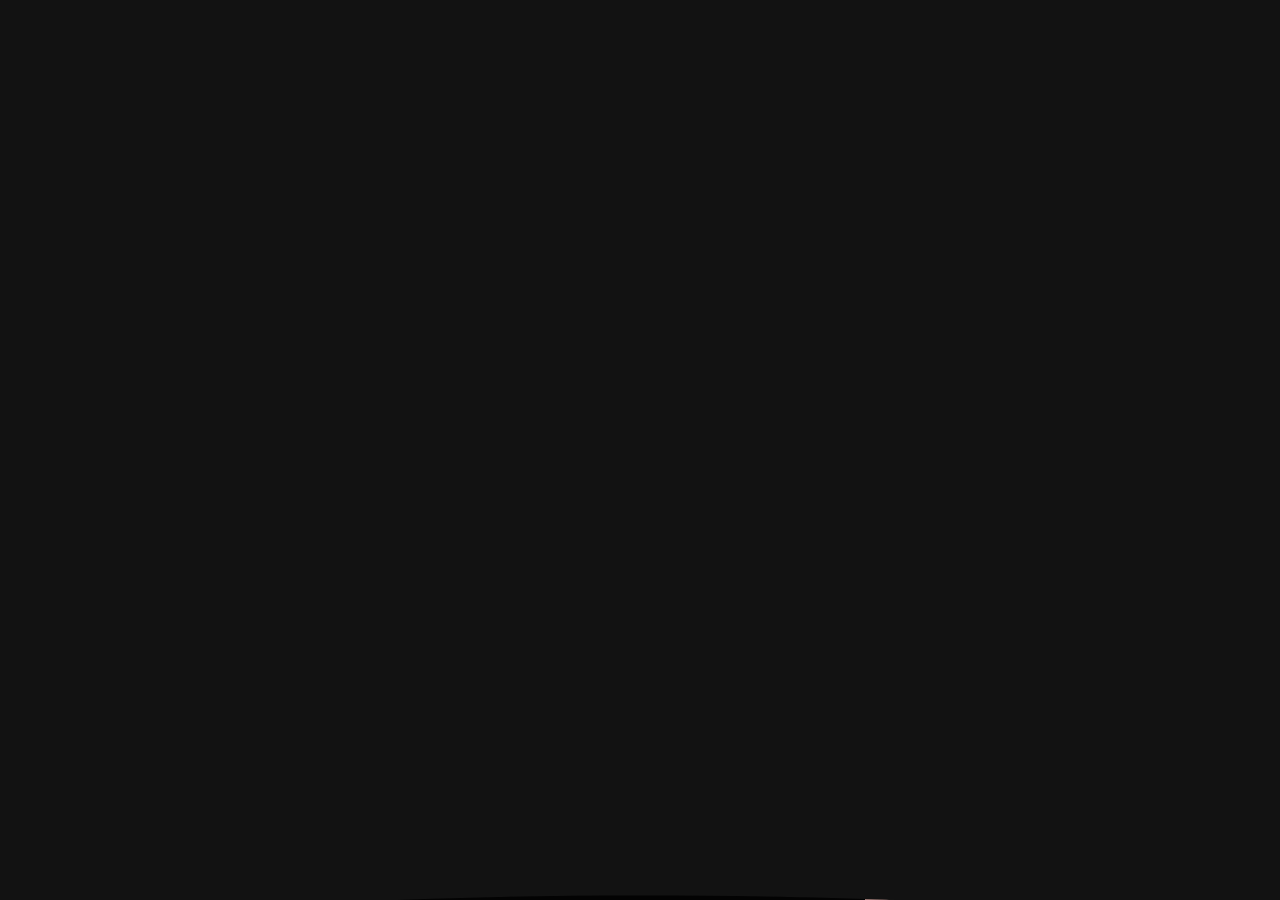
==== commit 24f93fdb: "Update Adding essential html files to the web page as well as updating the main colors in css to giv" ====
--- a/index.html
+++ b/index.html
@@ -310,7 +310,7 @@
                         <div class="tp-hero-content p-relative ml-75 mb-30">
                            <div class="tp-hero-sa-subtitle mb-35">
                               <div class="tp-hero-sa-subtitle-inner">
-                                 <span class="tp-ff-heading fw-500 fs-18 tp-text-common-white">Research,<br> Wireframe, Design</span>
+                                 <span class="tp-ff-heading fw-500 fs-18 tp-text-common-white">Analytical,<br> Innovative, Grounded.</span>
                                  <span class="d-block">
                                     <svg width="180" height="6" viewBox="0 0 180 6" fill="none" xmlns="http://www.w3.org/2000/svg">
                                        <path d="M5 2.5L0 0.113249V5.88675L5 3.5V2.5ZM175 3.5L180 5.88675V0.113249L175 2.5V3.5ZM4.5 3.5H175.5V2.5H4.5V3.5Z" fill="#999" />
@@ -369,7 +369,7 @@
                      <div class="col-lg-10">
                         <div class="tp-about-pp-title-wrap text-center mb-40">
                            <span class="tp-section-pp-subtitle mb-15 tp-ff-heading fw-500 fs-18 tp-text-common-white d-inline-block">About Me</span>
-                           <h2 class="tp-section-pp-title fw-400 fs-50 fs-xl-45 fs-sm-28 lh-120-per tp-text-common-white tp_text_invert">I follow a user-centered, iterative design process to create impactful digital experiences. I start with research & ideation, turning insights into wireframes and high-fidelity prototypes.</h2>
+                           <h2 class="tp-section-pp-title fw-400 fs-50 fs-xl-45 fs-sm-28 lh-120-per tp-text-common-white tp_text_invert">I am a web developer driven by curiousity, creativity, and clean architecture; building user-focused applications that feel as good as they function.</h2>
                         </div>
                      </div>
                   </div>
@@ -567,7 +567,7 @@
                                  </span>
                                  <span class="shape-2">
                                     <svg width="67" height="44" viewBox="0 0 67 44" fill="none" xmlns="http://www.w3.org/2000/svg">
-                                       <path d="M67 0.25H0V44L67 0.25Z" fill="#7D5DFF" />
+                                       <path d="M67 0.25H0V44L67 0.25Z" fill="#9FBEB7" />
                                     </svg>
                                  </span>
                               </div>
@@ -575,7 +575,7 @@
                         </div>
                         <div class="col-lg-7">
                            <div class="tp-about-pp-title-wrap mb-40">
-                              <h2 class="tp-section-pp-title fw-400 fs-50 fs-lg-42 fs-xs-30 lh-120-per tp_text_invert">I help brands build intuitive and user-friendly digital products through a strategic design approach.</h2>
+                              <h2 class="tp-section-pp-title fw-400 fs-50 fs-lg-42 fs-xs-30 lh-120-per tp_text_invert">I design scalable, user-focused web applications, combining clean code with intuitive design to turn real-world ideas into functional, impactful software.</h2>
                            </div>
                         </div>
                      </div>
@@ -921,7 +921,7 @@
                            <div class="d-flex mb-30">
                               <span>
                                  <svg width="104" height="208" viewBox="0 0 104 208" fill="none" xmlns="http://www.w3.org/2000/svg">
-                                    <path d="M104 104C104 161.438 57.4376 208 0 208V0C57.4376 0 104 46.5624 104 104Z" fill="#C4EE18" />
+                                    <path d="M104 104C104 161.438 57.4376 208 0 208V0C57.4376 0 104 46.5624 104 104Z" fill="#d5dfc9" />
                                  </svg>
                               </span>
                               <div class="tp-process-pp-video-inner p-relative d-inline-block">
@@ -1152,7 +1152,7 @@
                               <ul>
                                  <li><a href="#">About Me</a></li>
                                  <li><a href="#">My Portfolio</a></li>
-                                 <li><a href="#">Contact Me</a></li>
+                                 <li><a href="contact-dark.html">Contact Me</a></li>
                               </ul>
                            </div>
                         </div>
--- a/assets/css/main.css
+++ b/assets/css/main.css
@@ -1,13 +1,3 @@
-/*-----------------------------------------------------------------------------------
-
-    Template Name: Aleric - Digital Agency & Creative Portfolio HTML Template
-    Author: AQLOVA
-    Support: basictheme400@gmail.com
-    Description: Aleric - Digital Agency & Creative Portfolio HTML Template
-    Version: 1.0.3
-
------------------------------------------------------------------------------------
-
 /************ TABLE OF CONTENTS ***************
 
 	-----------------
@@ -246,8 +236,8 @@
   --tp-grey-6: #AFB7B6;
   --tp-grey-7: #5c5c5c;
   --tp-grey-8: #101010;
-  --tp-theme-primary: #c4ee18;
-  --tp-theme-secondary: #ff6d00;
+  --tp-theme-primary: #9FBEB7;
+  --tp-theme-secondary: #d5dfc9;
   --tp-theme-1: #0752c5;
   --tp-border-1: #eee;
   --tp-border-2: rgba(51, 51, 51, 0.8);
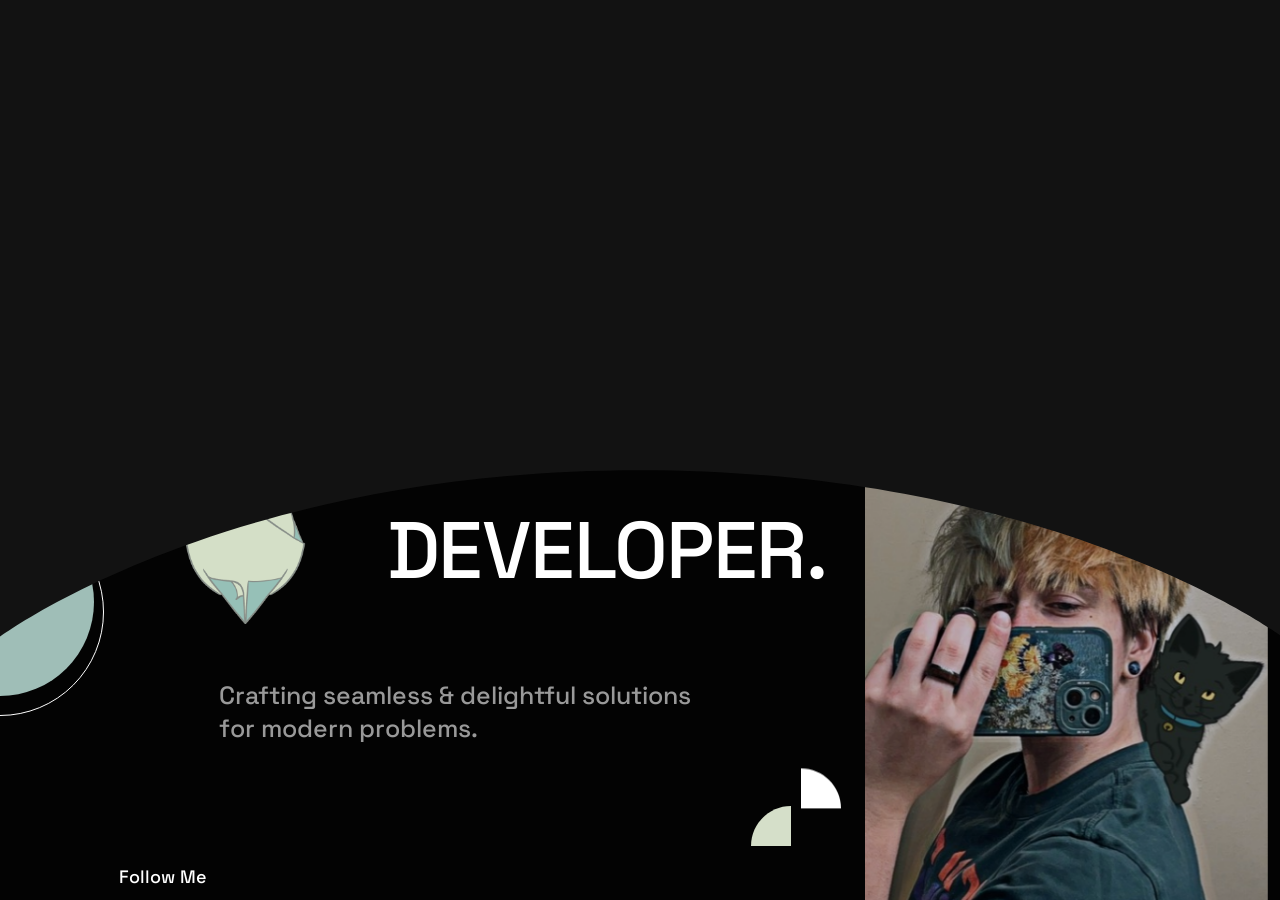
==== commit 078fa6b6: "Style and Function Creating a new bigger sized logo for the navbar, adding svg logo to every page. D" ====
--- a/index.html
+++ b/index.html
@@ -8,7 +8,7 @@
    <meta name="description" content="">
    <meta name="viewport" content="width=device-width, initial-scale=1">
 
-   <!-- Place favicon.ico in the root directory -->
+   <!-- Place logo icon in the root directory for clear view -->
    <link rel="shortcut icon" type="image/svg+xml" href="assets/img/hero/pp/vulpi.svg">
 
    <!-- CSS here -->
@@ -174,7 +174,7 @@
                <div class="col-xl-9 col-lg-8 col-sm-5 col-6">
                   <div class="tp-header-2-logo-wrap d-flex align-items-center">
                      <div class="tp-header-logo">
-                        <a href="index.html"><img data-width="150" src="assets/img/logo/logo-white.png" alt="logo"></a>
+                        <a href="index.html"><img data-width="150" src="assets/img/logo/logo-white-2.png" alt="logo"></a>
                      </div>
                      <span class="tp-header-2-country tp-ff-heading fw-500 fs-18 tp-text-common-white d-none d-xl-inline-block">
                         <i class="fa-regular fa-globe mr-5"></i>
@@ -365,14 +365,6 @@
             <!-- tp-about-area-start -->
             <div class="tp-about-area tp-bg-grey-8 pt-110 pb-80">
                <div class="container">
-                  <div class="row justify-content-center">
-                     <div class="col-lg-10">
-                        <div class="tp-about-pp-title-wrap text-center mb-40">
-                           <span class="tp-section-pp-subtitle mb-15 tp-ff-heading fw-500 fs-18 tp-text-common-white d-inline-block">About Me</span>
-                           <h2 class="tp-section-pp-title fw-400 fs-50 fs-xl-45 fs-sm-28 lh-120-per tp-text-common-white tp_text_invert">I am a web developer driven by curiousity, creativity, and clean architecture; building user-focused applications that feel as good as they function.</h2>
-                        </div>
-                     </div>
-                  </div>
                   <div class="tp-about-pp-border mb-60">
                      <span>
                         <svg viewBox="0 0 1320 6" fill="none" xmlns="http://www.w3.org/2000/svg">
@@ -380,6 +372,22 @@
                         </svg>
                      </span>
                   </div>
+                  <div class="row justify-content-center">
+                     <div class="col-lg-10">
+                        <div class="tp-about-pp-title-wrap text-center mb-40">
+                           <span class="tp-section-pp-subtitle mb-15 tp-ff-heading fw-500 fs-18 tp-text-common-white d-inline-block">About Me</span>
+                           <h2 class="tp-section-pp-title fw-400 fs-50 fs-xl-45 fs-sm-28 lh-120-per tp-text-common-white tp_text_invert">I am a web developer driven by curiousity, creativity, and clean architecture; building user-focused applications that feel as good as they function.</h2>
+                        </div>
+                     </div>
+                  </div>
+                  <div class="tp-about-pp-border mb-60">
+                     <span>
+                        <svg viewBox="0 0 1320 6" fill="none" xmlns="http://www.w3.org/2000/svg">
+                           <path d="M5 2.5L0 0.113249V5.88675L5 3.5V2.5ZM1315 3.5L1320 5.88675V0.113249L1315 2.5V3.5ZM4.5 3.5H1315.5V2.5H4.5V3.5Z" fill="white" fill-opacity="0.1" />
+                        </svg>
+                     </span>
+                  </div>
+                  <!--
                   <div class="row">
                      <div class="col-xl-3 col-lg-6 col-md-6 col-sm-6">
                         <div class="tp-about-pp-skill-wrap d-flex align-items-center mb-30">
@@ -392,6 +400,7 @@
                                  <path d="M7.55273 22.5001C7.55273 26.6423 10.9106 30 15.0527 30H22.5527V15H15.0527C10.9106 15 7.55273 18.3579 7.55273 22.5001Z" fill="#B659FF" />
                               </svg>
                            </span>
+                           
                            <div class="tp-about-pp-skill-content">
                               <span class="tp-text-common-white fw-500 fs-18 tp-text-common-white">Figma</span>
                               <h3 class="fs-50 fs-xl-45 fw-500 tp-text-common-white lh-120-per mb-0"><span data-purecounter-duration="1" data-purecounter-end="100" class="purecounter">0</span>%</h3>
@@ -443,6 +452,7 @@
                         </div>
                      </div>
                   </div>
+                  -->
                </div>
             </div>
             <!-- tp-about-area-end -->
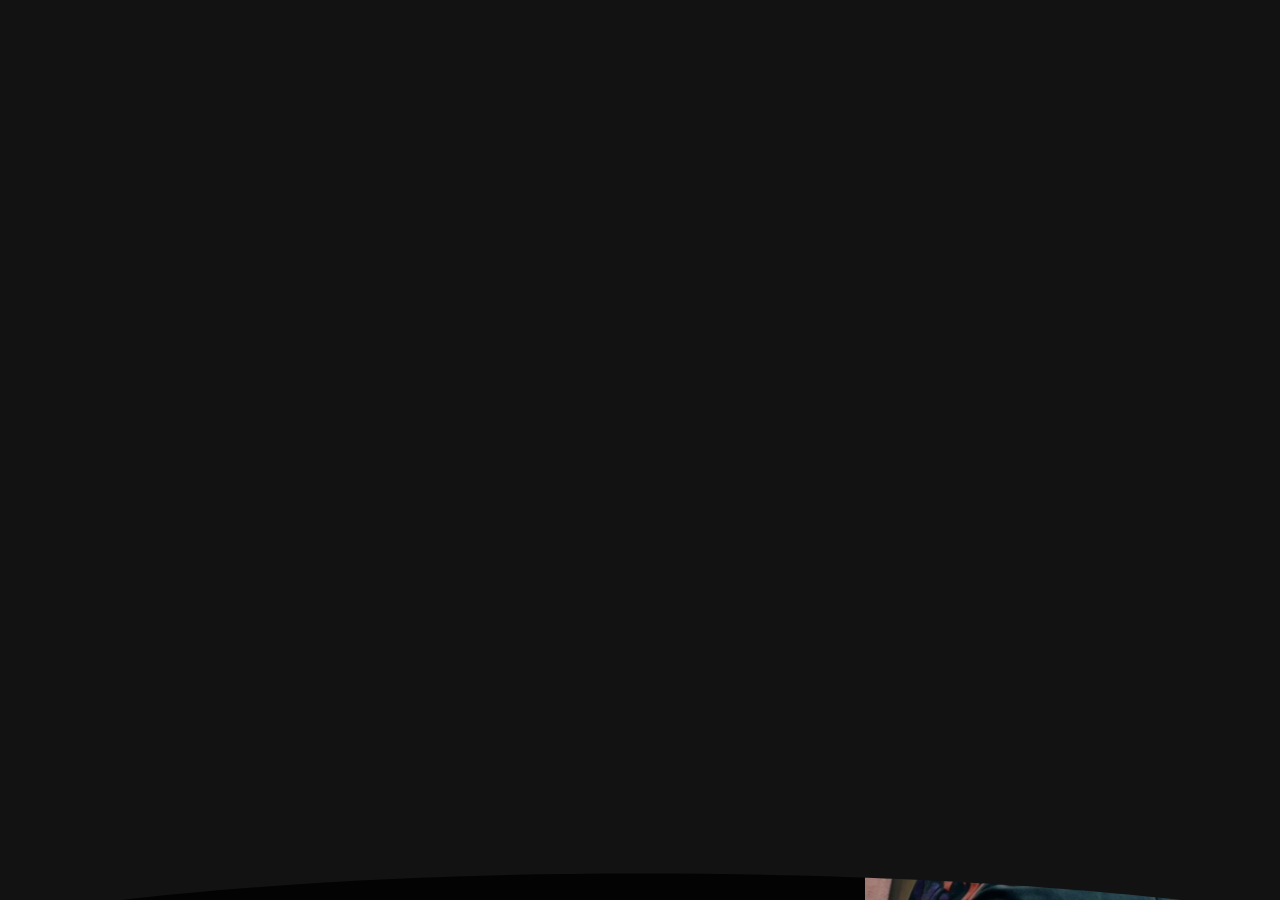
==== commit 9396d346: "Adding Image Stand ins Adding image stand ins for a more professional feel" ====
--- a/index.html
+++ b/index.html
@@ -216,67 +216,23 @@
       </div>
       <nav class="tp-mobile-menu-active d-none">
          <ul>
-            <li class="has-dropdown p-static is-active">
-               <a href="index.html">Home</a>
-               
+            <li class="is-active">
+               <a href="about-me-dark.html">About Me</a>
             </li>
-            <li class="has-dropdown p-static is-active">
-               <a href="#">Pages</a>
-               <ul class="tp-submenu submenu">
-                  <li><a href="about-me-dark.html">About Me</a></li>
-                  <li><a href="about-creative-dark.html">About Creative</a></li>
-                  <li><a href="about-modern-dark.html">Modern About</a></li>
-                  <li><a href="service-4-dark.html">Service Four</a></li>
-                  <li><a href="service-details-dark.html">Service Details</a></li>
-                  <li><a href="team-dark.html">Team</a></li>
-                  <li><a href="team-details-dark.html">Team Details</a></li>
-                  <li><a href="faq-dark.html">Faq</a></li>
-                  <li><a href="pricing-dark.html">Pricing</a></li>
-               </ul>
+            <li class="is-active">
+               <a href="portfolio-creative-skew-slider-dark.html">Projects</a>
             </li>
-            <li class="has-dropdown p-static is-active">
-               <a href="#">Projects</a>
-               <ul class="tp-submenu submenu">
-                  <li><a href="portfolio-col-2-dark.html">Two Columns</a></li>
-                  <li><a href="portfolio-col-3-dark.html">Three Columns</a></li>
-                  <li><a href="portfolio-col-4-dark.html">Four Columns Wide</a></li>
-                  <li><a href="portfolio-masonary-dark.html">Masonry</a></li>
-                  <li><a href="parallax-carousel-dark.html">Portfolio Carousel</a></li>
-                  <li><a href="portfolio-coverflow-slider-dark.html">Portfolio coverflow</a></li>
-                  <li><a href="portfolio-creative-skew-slider-dark.html">Creative Skew</a></li>
-               </ul>
+            <li class="is-active">
+               <a href="blog-details-dark.html">Blog</a>
             </li>
-            <li class="has-dropdown is-active">
-               <a href="#">Blog</a>
-               <ul class="tp-submenu submenu">
-                  <li><a href="blog-grid-dark.html">Blog Grid</a></li>
-                  <li><a href="blog-grid-2-dark.html">Blog Grid Two</a></li>
-                  <li><a href="blog-standard-dark.html">Blog Standard</a></li>
-                  <li><a href="blog-details-dark.html">Blog Details</a></li>
-                  <li><a href="blog-details-2-dark.html">Blog Details Two</a></li>
-               </ul>
+            <li class="is-active">
+               <a href="service-details-dark.html">Service Details</a>
             </li>
-            <li class="has-dropdown is-active">
-               <a href="#">Shop</a>
-               <ul class="tp-submenu submenu">
-                  <li><a href="shop-dark.html">Shop</a></li>
-                  <li><a href="shop-details-dark.html">Shop Details</a></li>
-                  <li><a href="cart-dark.html">Cart</a></li>
-                  <li><a href="checkout-dark.html">Checkout</a></li>
-                  <li><a href="wishlist-dark.html">Wishlist</a></li>
-                  <li><a href="forgot-dark.html">Forgot</a></li>
-                  <li><a href="register-dark.html">Register</a></li>
-                  <li><a href="login-dark.html">Login</a></li>
-               </ul>
+            <li class="is-active">
+               <a href="contact-dark.html">Contact</a>
             </li>
-            <li class="has-dropdown is-active">
-               <a href="#">Contact</a>
-               <ul class="tp-submenu submenu">
-                  <li><a href="contact-light.html">Contact</a></li>
-                  <li><a href="contact-dark.html">Contact Dark</a></li>
-                  <li><a href="contact-us-light.html">Contact Us</a></li>
-                  <li><a href="contact-us-dark.html">Contact Us Dark</a></li>
-               </ul>
+            <li class="is-active">
+               <a href="faq-dark.html">FAQ</a>
             </li>
          </ul>
       </nav>
@@ -485,7 +441,7 @@
                            </div>
                            <div class="tp-rounded-btn-wrap tp-about-wd-btn tp_fade_anim" data-delay=".5" data-fade-from="top" data-ease="bounce">
                               <div class="btn_wrapper d-inline-block">
-                                 <a href="portfolio-col-4-dark.html" class="tp-btn-rounded btn-item">
+                                 <a href="portfolio-creative-skew-slider-dark.html" class="tp-btn-rounded btn-item">
                                     <span class="d-block mb-10">
                                        <svg width="22" height="22" viewBox="0 0 22 22" fill="none" xmlns="http://www.w3.org/2000/svg">
                                           <path fill-rule="evenodd" clip-rule="evenodd" d="M11.3791 3.0269C14.6431 2.80336 18.8916 1.42595 21.9998 0C20.5732 3.10763 19.1953 7.35556 18.9723 10.6196L16.8276 6.04382L1.05193 21.82C0.936264 21.9354 0.779526 22.0001 0.616152 22C0.494263 22 0.375118 21.9638 0.273781 21.8961C0.172441 21.8284 0.0934544 21.7321 0.046814 21.6195C0.000171661 21.5069 -0.0120335 21.383 0.0117397 21.2634C0.035511 21.1439 0.0941944 21.034 0.18037 20.9478L15.956 5.17221L11.3791 3.0269Z" fill="currentColor" />
@@ -502,8 +458,8 @@
                         <div class="tp-portfolio-pp-item-wrap">
                            <div class="tp-portfolio-2-item mb-65 tp-panel-pin tp-bg-common-black">
                               <div class="not-hide-cursor" data-cursor="View<br>Demo">
-                                 <a href="portfolio-details-dark.html" class="d-block tp-portfolio-2-thumb mb-20 cursor-hide">
-                                    <img class="w-100" src="assets/img/portfolio/pp/thumb.jpg" alt="">
+                                 <a href="portfolio-creative-skew-slider-dark.html" class="d-block tp-portfolio-2-thumb mb-20 cursor-hide">
+                                    <img class="w-100" src="assets/img/portfolio/pp/thumb.png" alt="">
                                  </a>
                               </div>
                               <div class="tp-portfolio-2-content tp-portfolio-pp-content d-flex justify-content-between align-items-start">
@@ -520,8 +476,8 @@
                            </div>
                            <div class="tp-portfolio-2-item mb-65 tp-panel-pin tp-bg-common-black">
                               <div class="not-hide-cursor" data-cursor="View<br>Demo">
-                                 <a href="portfolio-details-dark.html" class="d-block tp-portfolio-2-thumb mb-20 cursor-hide">
-                                    <img class="w-100" src="assets/img/portfolio/pp/thumb-2.jpg" alt="">
+                                 <a href="portfolio-creative-skew-slider-dark.html" class="d-block tp-portfolio-2-thumb mb-20 cursor-hide">
+                                    <img class="w-100" src="assets/img/portfolio/pp/thumb-2.png" alt="">
                                  </a>
                               </div>
                               <div class="tp-portfolio-2-content tp-portfolio-pp-content d-flex justify-content-between align-items-start">
@@ -538,13 +494,13 @@
                            </div>
                            <div class="tp-portfolio-2-item mb-65 tp-panel-pin tp-bg-common-black">
                               <div class="not-hide-cursor" data-cursor="View<br>Demo">
-                                 <a href="portfolio-details-dark.html" class="d-block tp-portfolio-2-thumb mb-20 cursor-hide">
-                                    <img class="w-100" src="assets/img/portfolio/pp/thumb-3.jpg" alt="">
+                                 <a href="portfolio-creative-skew-slider-dark.html" class="d-block tp-portfolio-2-thumb mb-20 cursor-hide">
+                                    <img class="w-100" src="assets/img/portfolio/pp/thumb-3.png" alt="">
                                  </a>
                               </div>
                               <div class="tp-portfolio-2-content tp-portfolio-pp-content d-flex justify-content-between align-items-start">
                                  <div class="mb-5">
-                                    <h3 class="tp-portfolio-title fw-700 fs-25 lh-36 mb-10 mr-20"><a class="underline-black" href="portfolio-details-dark.html">Crafting Digital Experiences</a></h3>
+                                    <h3 class="tp-portfolio-title fw-700 fs-25 lh-36 mb-10 mr-20"><a class="underline-black" href="portfolio-creative-skew-slider-dark.html">Crafting Digital Experiences</a></h3>
                                     <div class="tp-portfolio-tag positions">
                                        <span>UI/UX Design</span>
                                     </div>
@@ -600,7 +556,51 @@
                              </div>
                              <div class="col-xxl-5 col-xl-6 col-lg-7 col-md-7">
                                  <div class="tp-service-pp-content">
-                                     <h4 class="tp-section-title text-uppercase tp-text-common-white fs-80 fs-xl-65 fs-md-40 fw-500 mb-55"><a class="tp_text_invert" href="service-details-dark.html">UI/UX Design</a></h4>
+                                     <h4 class="tp-section-title text-uppercase tp-text-common-white fs-80 fs-xl-65 fs-md-40 fw-500 mb-55"><a class="tp_text_invert" href="service-details-dark.html">Builder</a></h4>
+                                     <p class="fs-18 tp-text-grey-2 mb-55">
+                                         Transforming ideas into fuinctional, scalable applications by <br> writing clean code, connecting systems, and continuously <br> improving product design.
+                                     </p>
+                                     <div class="tp-service-pp-btn pb-90">
+                                       <a href="service-details-dark.html" class="tp-btn-lg tp-btn-white d-inline-block lh-0 tp-round-26 fs-15 tp-bg-common-black text-uppercase ls-0 tp-btn-switch-animation tp-text-common-white hover-text-white tp-ff-heading fw-500">
+                                          <span class="d-flex align-items-center justify-content-center">
+                                             <span class="btn-text">See Our Services</span>
+                                             <span class="btn-icon">
+                                                <svg width="25" height="10" viewBox="0 0 25 10" fill="none" xmlns="http://www.w3.org/2000/svg">
+                                                   <path d="M18.675 9.91054L24.72 5.63362C24.806 5.56483 24.8766 5.47086 24.9255 5.36023C24.9744 5.2496 25 5.12579 25 5C25 4.87421 24.9744 4.7504 24.9255 4.63977C24.8766 4.52914 24.806 4.43518 24.72 4.36638L18.675 0.0894619C18.5572 0.0111909 18.4215 -0.0168364 18.2892 0.00979851C18.157 0.0364334 18.0358 0.116215 17.9446 0.236567C17.8535 0.356918 17.7977 0.510993 17.7859 0.674501C17.7742 0.838009 17.8072 1.00165 17.8798 1.13963L19.633 4.26665L0.598757 4.26665C0.439957 4.26665 0.287661 4.34391 0.175371 4.48144C0.0630817 4.61897 0 4.8055 0 5C0 5.1945 0.0630817 5.38103 0.175371 5.51856C0.287661 5.65609 0.439957 5.73335 0.598757 5.73335L19.633 5.73335L17.8798 8.86038C17.8072 8.99835 17.7742 9.16199 17.7859 9.3255C17.7977 9.48901 17.8535 9.64308 17.9446 9.76343C18.0358 9.88378 18.157 9.96357 18.2892 9.9902C18.4215 10.0168 18.5572 9.98881 18.675 9.91054Z" fill="currentColor" />
+                                                </svg>
+                                             </span>
+                                             <span class="btn-icon">
+                                                <svg width="25" height="10" viewBox="0 0 25 10" fill="none" xmlns="http://www.w3.org/2000/svg">
+                                                   <path d="M18.675 9.91054L24.72 5.63362C24.806 5.56483 24.8766 5.47086 24.9255 5.36023C24.9744 5.2496 25 5.12579 25 5C25 4.87421 24.9744 4.7504 24.9255 4.63977C24.8766 4.52914 24.806 4.43518 24.72 4.36638L18.675 0.0894619C18.5572 0.0111909 18.4215 -0.0168364 18.2892 0.00979851C18.157 0.0364334 18.0358 0.116215 17.9446 0.236567C17.8535 0.356918 17.7977 0.510993 17.7859 0.674501C17.7742 0.838009 17.8072 1.00165 17.8798 1.13963L19.633 4.26665L0.598757 4.26665C0.439957 4.26665 0.287661 4.34391 0.175371 4.48144C0.0630817 4.61897 0 4.8055 0 5C0 5.1945 0.0630817 5.38103 0.175371 5.51856C0.287661 5.65609 0.439957 5.73335 0.598757 5.73335L19.633 5.73335L17.8798 8.86038C17.8072 8.99835 17.7742 9.16199 17.7859 9.3255C17.7977 9.48901 17.8535 9.64308 17.9446 9.76343C18.0358 9.88378 18.157 9.96357 18.2892 9.9902C18.4215 10.0168 18.5572 9.98881 18.675 9.91054Z" fill="currentColor" />
+                                                </svg>
+                                             </span>
+                                         </span> 
+                                       </a>
+                                     </div>
+                                     <div class="tp-service-pp-category">
+                                         <span>UX Design</span>
+                                         <span>User Testing</span>
+                                         <span>Motion Design</span>
+                                     </div>
+                                 </div>
+                             </div>
+                             <div class="col-xxl-4 col-xl-4 col-lg-4 col-md-4">
+                                 <div class="tp-service-pp-thumb text-end">
+                                    <img class="tp_fade_anim" data-fade-from="right" data-delay=".2" src="assets/img/service/pp/pp.png" alt="">
+                                 </div>
+                             </div>
+                         </div>
+                     </div>
+                     <div class="tp-service-pp-item tp-service-pp-panel">
+                         <div class="row">
+                             <div class="col-xxl-3 col-xl-2 col-lg-1 col-md-1">
+                                 <div class="tp-service-pp-number">
+                                    <span class="fw-500 fs-20 tp-text-common-white text-uppercase">02.</span>
+                                 </div>
+                             </div>
+                             <div class="col-xxl-5 col-xl-6 col-lg-7 col-md-7">
+                                 <div class="tp-service-pp-content">
+                                     <h4 class="tp-section-title text-uppercase tp-text-common-white fs-80 fs-xl-65 fs-md-40 fw-500 mb-55"><a class="tp_text_invert" href="service-details-dark.html">Thinker</a></h4>
                                      <p class="fs-18 tp-text-grey-2 mb-55">
                                          Whether you need stunning visuals for your website, captivating graphics <br> for your marketing materials, or innovative UI/UX designs for your app, our <br> team of experts is here to turn your vision into reality.
                                      </p>
@@ -630,7 +630,7 @@
                              </div>
                              <div class="col-xxl-4 col-xl-4 col-lg-4 col-md-4">
                                  <div class="tp-service-pp-thumb text-end">
-                                    <img class="tp_fade_anim" data-fade-from="right" data-delay=".2" src="assets/img/service/pp/pp.jpg" alt="">
+                                    <img class="tp_fade_anim" data-fade-from="right" data-delay=".2" src="assets/img/service/pp/pp.png" alt="">
                                  </div>
                              </div>
                          </div>
@@ -639,12 +639,12 @@
                          <div class="row">
                              <div class="col-xxl-3 col-xl-2 col-lg-1 col-md-1">
                                  <div class="tp-service-pp-number">
-                                    <span class="fw-500 fs-20 tp-text-common-white text-uppercase">02.</span>
+                                    <span class="fw-500 fs-20 tp-text-common-white text-uppercase">03.</span>
                                  </div>
                              </div>
                              <div class="col-xxl-5 col-xl-6 col-lg-7 col-md-7">
                                  <div class="tp-service-pp-content">
-                                     <h4 class="tp-section-title text-uppercase tp-text-common-white fs-80 fs-xl-65 fs-md-40 fw-500 mb-55"><a class="tp_text_invert" href="service-details-dark.html">User Research</a></h4>
+                                     <h4 class="tp-section-title text-uppercase tp-text-common-white fs-80 fs-xl-65 fs-md-40 fw-500 mb-55"><a class="tp_text_invert" href="service-details-dark.html">Designer</a></h4>
                                      <p class="fs-18 tp-text-grey-2 mb-55">
                                          Whether you need stunning visuals for your website, captivating graphics <br> for your marketing materials, or innovative UI/UX designs for your app, our <br> team of experts is here to turn your vision into reality.
                                      </p>
@@ -674,7 +674,7 @@
                              </div>
                              <div class="col-xxl-4 col-xl-4 col-lg-4 col-md-4">
                                  <div class="tp-service-pp-thumb text-end">
-                                    <img class="tp_fade_anim" data-fade-from="right" data-delay=".2" src="assets/img/service/pp/pp-2.jpg" alt="">
+                                    <img class="tp_fade_anim" data-fade-from="right" data-delay=".2" src="assets/img/service/pp/pp.png" alt="">
                                  </div>
                              </div>
                          </div>
@@ -683,12 +683,12 @@
                          <div class="row">
                              <div class="col-xxl-3 col-xl-2 col-lg-1 col-md-1">
                                  <div class="tp-service-pp-number">
-                                    <span class="fw-500 fs-20 tp-text-common-white text-uppercase">03.</span>
+                                    <span class="fw-500 fs-20 tp-text-common-white text-uppercase">04.</span>
                                  </div>
                              </div>
                              <div class="col-xxl-5 col-xl-6 col-lg-7 col-md-7">
                                  <div class="tp-service-pp-content">
-                                     <h4 class="tp-section-title text-uppercase tp-text-common-white fs-80 fs-xl-65 fs-md-40 fw-500 mb-55"><a class="tp_text_invert" href="service-details-dark.html">Branding</a></h4>
+                                     <h4 class="tp-section-title text-uppercase tp-text-common-white fs-80 fs-xl-65 fs-md-40 fw-500 mb-55"><a class="tp_text_invert" href="service-details-dark.html">Solver</a></h4>
                                      <p class="fs-18 tp-text-grey-2 mb-55">
                                          Whether you need stunning visuals for your website, captivating graphics <br> for your marketing materials, or innovative UI/UX designs for your app, our <br> team of experts is here to turn your vision into reality.
                                      </p>
@@ -718,51 +718,7 @@
                              </div>
                              <div class="col-xxl-4 col-xl-4 col-lg-4 col-md-4">
                                  <div class="tp-service-pp-thumb text-end">
-                                    <img class="tp_fade_anim" data-fade-from="right" data-delay=".2" src="assets/img/service/pp/pp-3.jpg" alt="">
-                                 </div>
-                             </div>
-                         </div>
-                     </div>
-                     <div class="tp-service-pp-item tp-service-pp-panel">
-                         <div class="row">
-                             <div class="col-xxl-3 col-xl-2 col-lg-1 col-md-1">
-                                 <div class="tp-service-pp-number">
-                                    <span class="fw-500 fs-20 tp-text-common-white text-uppercase">04.</span>
-                                 </div>
-                             </div>
-                             <div class="col-xxl-5 col-xl-6 col-lg-7 col-md-7">
-                                 <div class="tp-service-pp-content">
-                                     <h4 class="tp-section-title text-uppercase tp-text-common-white fs-80 fs-xl-65 fs-md-40 fw-500 mb-55"><a class="tp_text_invert" href="service-details-dark.html">3D & Motion</a></h4>
-                                     <p class="fs-18 tp-text-grey-2 mb-55">
-                                         Whether you need stunning visuals for your website, captivating graphics <br> for your marketing materials, or innovative UI/UX designs for your app, our <br> team of experts is here to turn your vision into reality.
-                                     </p>
-                                     <div class="tp-service-pp-btn pb-90">
-                                       <a href="service-details-dark.html" class="tp-btn-lg tp-btn-white d-inline-block lh-0 tp-round-26 fs-15 tp-bg-common-black text-uppercase ls-0 tp-btn-switch-animation tp-text-common-white hover-text-white tp-ff-heading fw-500">
-                                          <span class="d-flex align-items-center justify-content-center">
-                                             <span class="btn-text">See Our Services</span>
-                                             <span class="btn-icon">
-                                                <svg width="25" height="10" viewBox="0 0 25 10" fill="none" xmlns="http://www.w3.org/2000/svg">
-                                                   <path d="M18.675 9.91054L24.72 5.63362C24.806 5.56483 24.8766 5.47086 24.9255 5.36023C24.9744 5.2496 25 5.12579 25 5C25 4.87421 24.9744 4.7504 24.9255 4.63977C24.8766 4.52914 24.806 4.43518 24.72 4.36638L18.675 0.0894619C18.5572 0.0111909 18.4215 -0.0168364 18.2892 0.00979851C18.157 0.0364334 18.0358 0.116215 17.9446 0.236567C17.8535 0.356918 17.7977 0.510993 17.7859 0.674501C17.7742 0.838009 17.8072 1.00165 17.8798 1.13963L19.633 4.26665L0.598757 4.26665C0.439957 4.26665 0.287661 4.34391 0.175371 4.48144C0.0630817 4.61897 0 4.8055 0 5C0 5.1945 0.0630817 5.38103 0.175371 5.51856C0.287661 5.65609 0.439957 5.73335 0.598757 5.73335L19.633 5.73335L17.8798 8.86038C17.8072 8.99835 17.7742 9.16199 17.7859 9.3255C17.7977 9.48901 17.8535 9.64308 17.9446 9.76343C18.0358 9.88378 18.157 9.96357 18.2892 9.9902C18.4215 10.0168 18.5572 9.98881 18.675 9.91054Z" fill="currentColor" />
-                                                </svg>
-                                             </span>
-                                             <span class="btn-icon">
-                                                <svg width="25" height="10" viewBox="0 0 25 10" fill="none" xmlns="http://www.w3.org/2000/svg">
-                                                   <path d="M18.675 9.91054L24.72 5.63362C24.806 5.56483 24.8766 5.47086 24.9255 5.36023C24.9744 5.2496 25 5.12579 25 5C25 4.87421 24.9744 4.7504 24.9255 4.63977C24.8766 4.52914 24.806 4.43518 24.72 4.36638L18.675 0.0894619C18.5572 0.0111909 18.4215 -0.0168364 18.2892 0.00979851C18.157 0.0364334 18.0358 0.116215 17.9446 0.236567C17.8535 0.356918 17.7977 0.510993 17.7859 0.674501C17.7742 0.838009 17.8072 1.00165 17.8798 1.13963L19.633 4.26665L0.598757 4.26665C0.439957 4.26665 0.287661 4.34391 0.175371 4.48144C0.0630817 4.61897 0 4.8055 0 5C0 5.1945 0.0630817 5.38103 0.175371 5.51856C0.287661 5.65609 0.439957 5.73335 0.598757 5.73335L19.633 5.73335L17.8798 8.86038C17.8072 8.99835 17.7742 9.16199 17.7859 9.3255C17.7977 9.48901 17.8535 9.64308 17.9446 9.76343C18.0358 9.88378 18.157 9.96357 18.2892 9.9902C18.4215 10.0168 18.5572 9.98881 18.675 9.91054Z" fill="currentColor" />
-                                                </svg>
-                                             </span>
-                                         </span> 
-                                       </a>
-                                     </div>
-                                     <div class="tp-service-pp-category">
-                                         <span>UX Design</span>
-                                         <span>User Testing</span>
-                                         <span>Motion Design</span>
-                                     </div>
-                                 </div>
-                             </div>
-                             <div class="col-xxl-4 col-xl-4 col-lg-4 col-md-4">
-                                 <div class="tp-service-pp-thumb text-end">
-                                    <img class="tp_fade_anim" data-fade-from="right" data-delay=".2" src="assets/img/service/pp/pp-4.jpg" alt="">
+                                    <img class="tp_fade_anim" data-fade-from="right" data-delay=".2" src="assets/img/service/pp/pp.png" alt="">
                                  </div>
                              </div>
                          </div>
@@ -771,155 +727,6 @@
                </div>
             </div>
             <!-- tp-service-area-end -->
-
-            <!-- tp-testimonial-area-start -->
-            <div class="tp-testimonial-area pt-120 pb-140">
-               <div class="container">
-                  <div class="row justify-content-center">
-                     <div class="col-xl-6 col-md-7">
-                        <div class="tp-testimonial-2-title-wrap text-center mb-50 tp_fade_anim" data-delay=".4">
-                           <h2 class="fw-700 fs-70 fs-xs-50 tp-text-common-white mb-15">Testimonials</h2>
-                        </div>
-                     </div>
-                     <div class="col-xl-8 col-lg-9">
-                        <div class="tp-testimonial-2-content-wrap tp-testimonial-pp-content p-relative">
-                           <div class="swiper tp-testimonial-2-slider-active">
-                              <div class="swiper-wrapper">
-                                 <div class="swiper-slide">
-                                    <div class="tp-testimonial-2-content text-center">
-                                       <h5 class="fs-35 fs-lg-30 fs-xs-25 tp-text-grey-2 fw-500 lh-130-per mb-35">He’s a phenomenal designer! <br>
-                                          Their UX insights & pixel-perfect UI work helped us increase our user engagement by 30%. Highly recommended for any product team!</h5>
-                                       <div class="d-flex align-items-center text-start justify-content-center">
-                                          <div class="tp-testimonial-sa-qoute tp-testimonial-qoute mr-15">
-                                             <span class="qoute">
-                                                <svg width="36" height="28" viewBox="0 0 36 28" fill="none" xmlns="http://www.w3.org/2000/svg">
-                                                   <path d="M28.5847 16.895C28.1454 19.6558 24.6944 22.6049 21.9963 22.6676C21.8081 22.6676 21.6198 22.7304 21.4943 22.8559C21.3688 22.9186 21.2433 22.9814 21.1806 23.1696C20.2394 24.9265 20.7414 26.3069 22.31 27.4364C24.1297 28.754 27.016 27.4364 28.4592 26.2442C32.0985 23.2323 35.8005 18.0245 35.6123 13.0674C36.2397 9.74178 36.1142 6.16534 35.173 3.21626C34.5456 1.33387 32.7259 0.392675 30.8435 0.267183C28.9611 0.141588 25.0709 -0.423025 23.3767 0.706306C21.6826 1.83584 21.5571 4.03197 21.3688 5.91425C21.1806 7.98488 20.6159 11.8753 22.3728 13.5067C24.1297 15.0753 29.1494 13.3812 28.5847 16.895ZM7.87837 16.895C7.43915 19.6558 3.9882 22.6049 1.29001 22.6676C1.10177 22.6676 0.913532 22.7304 0.78804 22.8559C0.662445 22.9186 0.537052 22.9814 0.474205 23.1696C-0.466991 24.9265 0.034977 26.3069 1.60364 27.4364C3.42328 28.754 6.30961 27.4364 7.75288 26.2442C11.3922 23.2323 15.0942 18.0244 14.906 13.0674C15.5334 9.74178 15.4079 6.16534 14.4668 3.21626C13.8394 1.33387 12.0197 0.392675 10.1372 0.267183C8.25485 0.141588 4.36458 -0.423025 2.67043 0.706306C0.976379 1.83584 0.850784 4.03197 0.662548 5.91425C0.474308 7.98488 -0.0904121 11.8753 1.66649 13.5067C3.42339 15.0753 8.50584 13.3812 7.87837 16.895Z" fill="#030303" />
-                                                </svg>
-                                             </span>
-                                             <div class="qoute-img">
-                                                <img class="rounded-circle" src="assets/img/testimonial/sa/avatar.png" alt="">
-                                             </div>
-                                          </div>
-                                          <div>
-                                             <h5 class="fw-700 fs-25 tp-text-common-white mb-0">John Doe</h5>
-                                             <span class="fs-18 tp-text-grey-2">CEO at <span class="text-italic">StartupHub</span></span>
-                                          </div>
-                                       </div>
-                                    </div>
-                                 </div>
-                                 <div class="swiper-slide">
-                                    <div class="tp-testimonial-2-content text-center">
-                                       <h5 class="fs-35 fs-lg-30 fs-xs-25 tp-text-grey-2 fw-500 lh-130-per mb-35">He’s a phenomenal designer! <br>
-                                          Their UX insights & pixel-perfect UI work helped us increase our user engagement by 30%. Highly recommended for any product team!</h5>
-                                       <div class="d-flex align-items-center text-start justify-content-center">
-                                          <div class="tp-testimonial-sa-qoute tp-testimonial-qoute mr-15">
-                                             <span class="qoute">
-                                                <svg width="36" height="28" viewBox="0 0 36 28" fill="none" xmlns="http://www.w3.org/2000/svg">
-                                                   <path d="M28.5847 16.895C28.1454 19.6558 24.6944 22.6049 21.9963 22.6676C21.8081 22.6676 21.6198 22.7304 21.4943 22.8559C21.3688 22.9186 21.2433 22.9814 21.1806 23.1696C20.2394 24.9265 20.7414 26.3069 22.31 27.4364C24.1297 28.754 27.016 27.4364 28.4592 26.2442C32.0985 23.2323 35.8005 18.0245 35.6123 13.0674C36.2397 9.74178 36.1142 6.16534 35.173 3.21626C34.5456 1.33387 32.7259 0.392675 30.8435 0.267183C28.9611 0.141588 25.0709 -0.423025 23.3767 0.706306C21.6826 1.83584 21.5571 4.03197 21.3688 5.91425C21.1806 7.98488 20.6159 11.8753 22.3728 13.5067C24.1297 15.0753 29.1494 13.3812 28.5847 16.895ZM7.87837 16.895C7.43915 19.6558 3.9882 22.6049 1.29001 22.6676C1.10177 22.6676 0.913532 22.7304 0.78804 22.8559C0.662445 22.9186 0.537052 22.9814 0.474205 23.1696C-0.466991 24.9265 0.034977 26.3069 1.60364 27.4364C3.42328 28.754 6.30961 27.4364 7.75288 26.2442C11.3922 23.2323 15.0942 18.0244 14.906 13.0674C15.5334 9.74178 15.4079 6.16534 14.4668 3.21626C13.8394 1.33387 12.0197 0.392675 10.1372 0.267183C8.25485 0.141588 4.36458 -0.423025 2.67043 0.706306C0.976379 1.83584 0.850784 4.03197 0.662548 5.91425C0.474308 7.98488 -0.0904121 11.8753 1.66649 13.5067C3.42339 15.0753 8.50584 13.3812 7.87837 16.895Z" fill="#030303" />
-                                                </svg>
-                                             </span>
-                                             <div class="qoute-img">
-                                                <img class="rounded-circle" src="assets/img/testimonial/sa/avatar-3.png" alt="">
-                                             </div>
-                                          </div>
-                                          <div>
-                                             <h5 class="fw-700 fs-25 tp-text-common-white mb-0">John Doe</h5>
-                                             <span class="fs-18 tp-text-grey-2">CEO at <span class="text-italic">StartupHub</span></span>
-                                          </div>
-                                       </div>
-                                    </div>
-                                 </div>
-                                 <div class="swiper-slide">
-                                    <div class="tp-testimonial-2-content text-center">
-                                       <h5 class="fs-35 fs-lg-30 fs-xs-25 tp-text-grey-2 fw-500 lh-130-per mb-35">He’s a phenomenal designer! <br>
-                                          Their UX insights & pixel-perfect UI work helped us increase our user engagement by 30%. Highly recommended for any product team!</h5>
-                                       <div class="d-flex align-items-center text-start justify-content-center">
-                                          <div class="tp-testimonial-sa-qoute tp-testimonial-qoute mr-15">
-                                             <span class="qoute">
-                                                <svg width="36" height="28" viewBox="0 0 36 28" fill="none" xmlns="http://www.w3.org/2000/svg">
-                                                   <path d="M28.5847 16.895C28.1454 19.6558 24.6944 22.6049 21.9963 22.6676C21.8081 22.6676 21.6198 22.7304 21.4943 22.8559C21.3688 22.9186 21.2433 22.9814 21.1806 23.1696C20.2394 24.9265 20.7414 26.3069 22.31 27.4364C24.1297 28.754 27.016 27.4364 28.4592 26.2442C32.0985 23.2323 35.8005 18.0245 35.6123 13.0674C36.2397 9.74178 36.1142 6.16534 35.173 3.21626C34.5456 1.33387 32.7259 0.392675 30.8435 0.267183C28.9611 0.141588 25.0709 -0.423025 23.3767 0.706306C21.6826 1.83584 21.5571 4.03197 21.3688 5.91425C21.1806 7.98488 20.6159 11.8753 22.3728 13.5067C24.1297 15.0753 29.1494 13.3812 28.5847 16.895ZM7.87837 16.895C7.43915 19.6558 3.9882 22.6049 1.29001 22.6676C1.10177 22.6676 0.913532 22.7304 0.78804 22.8559C0.662445 22.9186 0.537052 22.9814 0.474205 23.1696C-0.466991 24.9265 0.034977 26.3069 1.60364 27.4364C3.42328 28.754 6.30961 27.4364 7.75288 26.2442C11.3922 23.2323 15.0942 18.0244 14.906 13.0674C15.5334 9.74178 15.4079 6.16534 14.4668 3.21626C13.8394 1.33387 12.0197 0.392675 10.1372 0.267183C8.25485 0.141588 4.36458 -0.423025 2.67043 0.706306C0.976379 1.83584 0.850784 4.03197 0.662548 5.91425C0.474308 7.98488 -0.0904121 11.8753 1.66649 13.5067C3.42339 15.0753 8.50584 13.3812 7.87837 16.895Z" fill="#030303" />
-                                                </svg>
-                                             </span>
-                                             <div class="qoute-img">
-                                                <img class="rounded-circle" src="assets/img/testimonial/sa/avatar-4.png" alt="">
-                                             </div>
-                                          </div>
-                                          <div>
-                                             <h5 class="fw-700 fs-25 tp-text-common-white mb-0">John Doe</h5>
-                                             <span class="fs-18 tp-text-grey-2">CEO at <span class="text-italic">StartupHub</span></span>
-                                          </div>
-                                       </div>
-                                    </div>
-                                 </div>
-                              </div>
-                           </div>
-                           <div class="fraction-wrapper">
-                              <div id="paginations"></div>
-                              <div class="shop-slider-progress-bar">
-                                 <span></span>
-                              </div>
-                           </div>
-                        </div>
-                     </div>
-                  </div>
-               </div>
-            </div>
-            <!-- tp-testimonial-area-end -->
-
-            <!-- tp-counter-area-start -->
-            <div class="tp-counter-area pb-140">
-               <div class="container">
-                  <div class="row">
-                     <div class="col-lg-12">
-                        <div class="tp-counter-wrap">
-                           <div class="tp-counter-wrap-box tp-counter-pp-wrap-box bounce_animation">
-                              <div class="tp-counter-item bounce__anim">
-                                 <h3 class="tp-text-common-white fw-500 fs-70 fs-md-50 text-uppercase"><span data-purecounter-duration="1" data-purecounter-end="2" class="purecounter">0</span>K</h3>
-                                 <span class="fw-500 fs-18 fs-md-15 lh-22 tp-text-grey-2 d-inline-block mb-30">Project Completed</span>
-                                 <span>
-                                    <svg width="64" height="53" viewBox="0 0 64 53" fill="none" xmlns="http://www.w3.org/2000/svg">
-                                       <path d="M10.2457 14.504V24.1263C9.07649 23.7795 7.83874 23.7329 6.64673 23.9907C5.45471 24.2485 4.34687 24.8025 3.42546 25.6015C2.50405 26.4005 1.79878 27.4187 1.37477 28.5622C0.950748 29.7057 0.821647 30.9376 0.999382 32.1441C1.25879 33.791 2.07185 35.3002 3.30441 36.4228C4.53698 37.5454 6.11541 38.2142 7.77927 38.319C8.61198 38.3672 9.44669 38.2693 10.2457 38.03V47.6524C10.2474 49.0256 10.7936 50.342 11.7646 51.313C12.7355 52.284 14.052 52.8302 15.4252 52.8318H25.5282C25.8063 52.8321 26.0803 52.765 26.3267 52.6362C26.5732 52.5074 26.7847 52.3207 26.9432 52.0922C27.1033 51.86 27.2048 51.5925 27.2391 51.3125C27.2734 51.0326 27.2394 50.7485 27.14 50.4845C26.9261 49.9099 26.8176 49.3014 26.8199 48.6883C26.8202 47.9453 26.9802 47.2111 27.2893 46.5355C27.5983 45.8599 28.0491 45.2587 28.611 44.7726C29.1736 44.2791 29.8376 43.9152 30.5563 43.7065C31.2749 43.4978 32.0307 43.4494 32.7701 43.5648C33.9446 43.7499 35.0208 44.3303 35.8209 45.2098C36.621 46.0894 37.0971 47.2156 37.1705 48.4024C37.2108 49.107 37.105 49.8123 36.8597 50.4741C36.76 50.7401 36.7261 51.0263 36.7609 51.3082C36.7957 51.5902 36.8982 51.8595 37.0597 52.0932C37.2183 52.3216 37.4298 52.508 37.6763 52.6367C37.9227 52.7653 38.1967 52.8323 38.4747 52.8318H48.5736C49.9467 52.8302 51.2632 52.284 52.2342 51.313C53.2051 50.342 53.7514 49.0256 53.753 47.6524V38.03C54.7492 38.3256 55.7973 38.404 56.8264 38.2598C57.8556 38.1156 58.8418 37.7522 59.7184 37.1941C60.595 36.636 61.3416 35.8963 61.9078 35.0249C62.474 34.1536 62.8466 33.1708 63.0004 32.1431C63.1777 30.9365 63.0483 29.7048 62.624 28.5615C62.1998 27.4182 61.4944 26.4001 60.5729 25.6013C59.6515 24.8025 58.5437 24.2486 57.3518 23.9909C56.1598 23.7331 54.9222 23.7797 53.753 24.1263V14.504C53.7514 13.1308 53.2051 11.8144 52.2342 10.8434C51.2632 9.8724 49.9467 9.32618 48.5736 9.32454H38.9512C39.2979 8.15536 39.3445 6.9177 39.0867 5.72577C38.8289 4.53384 38.2751 3.42604 37.4762 2.5046C36.6774 1.58316 35.6594 0.877767 34.5161 0.453522C33.3727 0.0292765 32.141 -0.100155 30.9345 0.0771699C29.2873 0.336581 27.7779 1.14975 26.6551 2.38251C25.5323 3.61527 24.8633 5.19396 24.7585 6.85809C24.7126 7.6908 24.8108 8.52519 25.0486 9.32454H15.4252C14.052 9.32618 12.7355 9.8724 11.7646 10.8434C10.7936 11.8144 10.2474 13.1308 10.2457 14.504ZM25.5251 11.3963C25.8023 11.3964 26.0755 11.3295 26.3214 11.2012C26.5672 11.073 26.7784 10.8872 26.937 10.6598C27.0984 10.4261 27.2009 10.1567 27.2357 9.8748C27.2705 9.59287 27.2366 9.3067 27.1369 9.04071C26.8923 8.37874 26.7865 7.67353 26.8261 6.96893C26.9004 5.78238 27.3769 4.6566 28.1771 3.77733C28.9773 2.89806 30.0533 2.31783 31.2276 2.13237C32.1183 1.99798 33.0286 2.09817 33.8687 2.42306C34.7087 2.74796 35.4496 3.28632 36.0181 3.985C36.5865 4.68368 36.9629 5.51853 37.1102 6.40714C37.2574 7.29576 37.1704 8.20741 36.8577 9.0521C36.7584 9.31631 36.7245 9.60063 36.7589 9.88078C36.7934 10.1609 36.8952 10.4286 37.0555 10.6608C37.2145 10.8886 37.4262 11.0744 37.6726 11.2025C37.919 11.3306 38.1928 11.3971 38.4705 11.3963H48.5736C49.3978 11.3963 50.1882 11.7237 50.771 12.3065C51.3538 12.8893 51.6812 13.6798 51.6812 14.504V24.607C51.681 24.8848 51.748 25.1586 51.8766 25.4048C52.0053 25.6511 52.1916 25.8625 52.4198 26.021C52.652 26.1815 52.9197 26.2834 53.1998 26.3178C53.48 26.3523 53.7644 26.3183 54.0285 26.2188C54.6031 26.0049 55.2116 25.8965 55.8248 25.8987C57.1725 25.9005 58.4664 26.4276 59.4319 27.3679C60.3973 28.3083 60.9581 29.588 60.9953 30.9352C61.0326 32.2824 60.5432 33.591 59.6312 34.5833C58.7191 35.5755 57.4562 36.1731 56.1107 36.2493C55.406 36.29 54.7006 36.1842 54.0389 35.9386C53.7728 35.8395 53.4867 35.806 53.2049 35.8408C52.9231 35.8756 52.6538 35.9777 52.4198 36.1385C52.1915 36.2971 52.005 36.5087 51.8764 36.7551C51.7477 37.0016 51.6808 37.2755 51.6812 37.5535V47.6524C51.6812 48.4766 51.3538 49.267 50.771 49.8498C50.1882 50.4326 49.3978 50.76 48.5736 50.76H38.9512C39.1888 49.9607 39.2865 49.1263 39.2402 48.2936C39.1661 46.9396 38.7139 45.6336 37.9349 44.5237C37.1558 43.4138 36.0812 42.5447 34.833 42.0148C33.5848 41.485 32.2131 41.3158 30.8735 41.5265C29.534 41.7371 28.2804 42.3191 27.255 43.2064C26.2004 44.1204 25.4313 45.3188 25.0398 46.6584C24.6484 47.998 24.651 49.422 25.0475 50.76H15.4252C14.601 50.76 13.8105 50.4326 13.2277 49.8498C12.6449 49.267 12.3175 48.4766 12.3175 47.6524V37.5535C12.3178 37.2761 12.251 37.0026 12.1228 36.7566C11.9945 36.5105 11.8086 36.2992 11.581 36.1406C11.3471 35.979 11.0776 35.8764 10.7955 35.8415C10.5133 35.8067 10.227 35.8407 9.96085 35.9406C9.29884 36.1851 8.59366 36.2908 7.88907 36.2514C6.70255 36.1776 5.57669 35.7013 4.69737 34.9013C3.81804 34.1012 3.23782 33.0252 3.05251 31.851C2.91812 30.9603 3.01831 30.05 3.3432 29.2099C3.6681 28.3698 4.20646 27.629 4.90514 27.0605C5.60382 26.4921 6.43867 26.1156 7.32729 25.9684C8.2159 25.8211 9.12755 25.9082 9.97224 26.2209C10.2366 26.3202 10.5211 26.3541 10.8014 26.3196C11.0817 26.2852 11.3495 26.1834 11.582 26.0231C11.8099 25.864 11.9959 25.6521 12.1239 25.4055C12.252 25.1589 12.3184 24.8849 12.3175 24.607V14.504C12.3175 13.6798 12.6449 12.8893 13.2277 12.3065C13.8105 11.7237 14.601 11.3963 15.4252 11.3963H25.5251Z" fill="#fff" />
-                                       <path d="M27.1239 34.918C27.3181 35.1123 27.5815 35.2214 27.8562 35.2215H27.9184C28.0644 35.2127 28.207 35.1731 28.3366 35.1053C28.4662 35.0374 28.58 34.9429 28.6704 34.8279L40.0652 20.3254C40.152 20.2188 40.2167 20.0959 40.2555 19.964C40.2943 19.8321 40.3064 19.6938 40.2913 19.5572C40.2761 19.4205 40.2338 19.2883 40.167 19.1681C40.1002 19.0479 40.0101 18.9423 39.902 18.8573C39.7939 18.7723 39.67 18.7097 39.5374 18.6731C39.4049 18.6365 39.2664 18.6267 39.13 18.6441C38.9937 18.6616 38.8621 18.7061 38.7431 18.7749C38.6241 18.8437 38.52 18.9356 38.4368 19.0451L27.763 32.6318L25.484 30.3528C25.2887 30.1641 25.027 30.0597 24.7554 30.0621C24.4838 30.0644 24.224 30.1734 24.0319 30.3654C23.8399 30.5575 23.7309 30.8173 23.7286 31.0889C23.7262 31.3605 23.8306 31.6222 24.0193 31.8176L27.1239 34.918Z" fill="#fff" />
-                                    </svg>
-                                 </span>
-                              </div>
-                              <div class="tp-counter-item bounce__anim">
-                                 <h3 class="tp-text-common-white fw-500 fs-70 fs-md-50 text-uppercase"><span data-purecounter-duration="1" data-purecounter-end="16" class="purecounter">0</span></h3>
-                                 <span class="fw-500 fs-18 fs-md-15 lh-22 tp-text-grey-2 d-inline-block mb-30">My Achievement</span>
-                                 <span>
-                                    <svg width="70" height="70" viewBox="0 0 70 70" fill="none" xmlns="http://www.w3.org/2000/svg">
-                                       <path d="M57.774 21.671C59.8867 19.6112 58.7212 16.0174 55.8027 15.5899L44.3586 13.9058C44.1361 13.8729 43.9248 13.7866 43.7429 13.6544C43.561 13.5221 43.4138 13.3477 43.3139 13.1462L38.1978 2.77565C36.8898 0.125085 33.1094 0.126042 31.8018 2.77565L26.6835 13.1462C26.5842 13.3476 26.4376 13.5219 26.2562 13.6542C26.0748 13.7865 25.864 13.8728 25.6419 13.9058L14.1968 15.5899C11.2776 16.0174 10.1132 19.6115 12.2255 21.671L20.5067 29.7468C20.6681 29.9038 20.7889 30.0977 20.8586 30.3118C20.9283 30.5259 20.9448 30.7538 20.9067 30.9757L18.9513 42.3303C18.4467 45.2476 21.5147 47.4611 24.1196 46.0954L31.1 42.4412C30.8764 47.5273 30.1702 52.4122 26.9685 56.6957H25.559C23.1557 56.6957 21.2013 58.6501 21.2013 61.0534V67.0333H18.1971C17.595 67.0333 17.1077 67.5206 17.1077 68.1227C17.1077 68.7248 17.595 69.2121 18.1971 69.2121H51.8025C52.4046 69.2121 52.8919 68.7248 52.8919 68.1227C52.8919 67.5206 52.4046 67.0333 51.8025 67.0333H48.7981V61.0534C48.7981 58.6501 46.8439 56.6957 44.4405 56.6957H43.0309C39.8293 52.4122 39.1231 47.5273 38.8994 42.4412L45.8799 46.0954C48.4941 47.4681 51.5515 45.2398 51.0481 42.3303L49.0937 30.9757C49.0554 30.7538 49.0718 30.526 49.1413 30.3119C49.2108 30.0978 49.3314 29.9039 49.4927 29.7468L57.774 21.671ZM46.6194 61.0534V67.0333H23.3802V61.0534C23.3802 59.8523 24.3579 58.8746 25.559 58.8746H44.4405C45.6417 58.8745 46.6194 59.8522 46.6194 61.0534ZM40.3745 56.6957H29.6251C32.653 51.9169 33.1559 46.6754 33.325 41.2765L34.3561 40.7367C34.5548 40.6329 34.7756 40.5787 34.9998 40.5787C35.224 40.5787 35.4448 40.6329 35.6435 40.7367L36.6746 41.2765C36.8437 46.6754 37.3466 51.9169 40.3745 56.6957ZM46.9471 31.3459L48.9015 42.7005C49.0961 43.8319 47.9196 44.6992 46.8908 44.1655L36.6531 38.8068C36.1429 38.5394 35.5754 38.3998 34.9994 38.3998C34.4233 38.3998 33.8559 38.5394 33.3456 38.8068L23.1091 44.1655C22.0826 44.7003 20.9037 43.8324 21.0984 42.7005L23.0537 31.3459C23.1519 30.7757 23.1099 30.1902 22.9312 29.6399C22.7525 29.0896 22.4426 28.5911 22.0282 28.1873L13.7469 20.1115C12.9229 19.3078 13.3754 17.9133 14.5139 17.7454L25.9601 16.0613C26.531 15.9771 27.073 15.7555 27.5394 15.4157C28.0058 15.0758 28.3827 14.6278 28.6379 14.1102L33.7551 3.73966C34.2659 2.70675 35.7333 2.70579 36.2446 3.73966L41.3608 14.1113C41.6168 14.6286 41.9942 15.0762 42.4609 15.4158C42.9276 15.7554 43.4696 15.9769 44.0406 16.0613L55.4857 17.7454C56.6247 17.9133 57.0765 19.3081 56.2527 20.1115L47.9715 28.1873C47.5574 28.5912 47.2477 29.0898 47.0693 29.6401C46.8908 30.1904 46.8489 30.7758 46.9471 31.3459Z" fill="#fff" />
-                                       <path d="M39.3007 61.8651H30.6983C30.0962 61.8651 29.609 62.3524 29.609 62.9545C29.609 63.5566 30.0962 64.0439 30.6983 64.0439H39.3008C39.9029 64.0439 40.3902 63.5566 40.3902 62.9545C40.3902 62.3524 39.9029 61.8651 39.3007 61.8651ZM61.5111 12.8974L60.2813 14.5016C59.9153 14.9793 60.0067 15.6624 60.4844 16.0282C60.9602 16.3934 61.6464 16.304 62.011 15.8251L63.2408 14.2208C63.6068 13.7431 63.5154 13.0601 63.0377 12.6942C62.5623 12.3292 61.875 12.4197 61.5111 12.8974ZM61.9484 19.005C61.9483 19.1481 61.9765 19.2898 62.0312 19.422C62.0859 19.5542 62.1662 19.6743 62.2673 19.7755C62.3685 19.8766 62.4886 19.9569 62.6208 20.0116C62.753 20.0663 62.8947 20.0945 63.0378 20.0944H65.0581C65.6602 20.0944 66.1475 19.6071 66.1475 19.005C66.1475 18.4029 65.6602 17.9156 65.0581 17.9156H63.0378C62.8947 17.9156 62.753 17.9437 62.6208 17.9984C62.4886 18.0531 62.3685 18.1334 62.2673 18.2345C62.1662 18.3357 62.0859 18.4558 62.0312 18.588C61.9765 18.7202 61.9483 18.8619 61.9484 19.005ZM60.2813 23.5073L61.5111 25.1116C61.8755 25.5902 62.5616 25.6802 63.0377 25.3147C63.5154 24.9487 63.6068 24.2657 63.2408 23.7881L62.011 22.1839C61.6472 21.7062 60.961 21.6158 60.4844 21.9807C60.0069 22.3467 59.9153 23.0296 60.2813 23.5073ZM9.71775 14.5016L8.48797 12.8974C8.12416 12.4197 7.43893 12.3293 6.96137 12.6942C6.48367 13.0602 6.39221 13.7431 6.7582 14.2208L7.98799 15.8251C8.35248 16.3037 9.03854 16.3937 9.51459 16.0282C9.99215 15.6624 10.0838 14.9793 9.71775 14.5016ZM3.85156 19.005C3.85149 19.1481 3.87962 19.2898 3.93434 19.422C3.98906 19.5542 4.0693 19.6743 4.17047 19.7755C4.27165 19.8766 4.39177 19.9569 4.52397 20.0116C4.65617 20.0663 4.79786 20.0945 4.94094 20.0944H6.96123C7.56334 20.0944 8.05061 19.6071 8.05061 19.005C8.05061 18.4029 7.56334 17.9156 6.96123 17.9156H4.94094C4.79786 17.9156 4.65617 17.9437 4.52397 17.9984C4.39177 18.0531 4.27165 18.1334 4.17047 18.2345C4.0693 18.3357 3.98906 18.4558 3.93434 18.588C3.87962 18.7202 3.85149 18.8619 3.85156 19.005ZM7.98785 22.1839L6.75807 23.7881C6.39207 24.2658 6.48354 24.9489 6.96123 25.3147C7.43701 25.6799 8.1232 25.5905 8.48783 25.1116L9.71762 23.5073C10.0836 23.0296 9.99215 22.3466 9.51445 21.9807C9.04004 21.6158 8.35275 21.7062 7.98785 22.1839Z" fill="#fff" />
-                                     </svg>
-                                 </span>
-                              </div>
-                              <div class="tp-counter-item bounce__anim">
-                                 <h3 class="tp-text-common-white fw-500 fs-70 fs-md-50 text-uppercase"><span data-purecounter-duration="1" data-purecounter-end="12" class="purecounter">0</span>+</h3>
-                                 <span class="fw-500 fs-18 fs-md-15 lh-22 tp-text-grey-2 d-inline-block mb-30">Year of Experience</span>
-                                 <span>
-                                    <svg width="66" height="54" viewBox="0 0 66 54" fill="none" xmlns="http://www.w3.org/2000/svg">
-                                       <path d="M48.2631 15.4925C48.7036 15.0702 49.0161 14.5323 49.1647 13.9405C49.3132 13.3487 49.2919 12.7269 49.1031 12.1467C48.9178 11.562 48.5713 11.0415 48.1035 10.6449C47.6357 10.2483 47.0655 9.99166 46.4584 9.90449L39.7625 8.93324C39.5867 8.90888 39.4196 8.84193 39.2757 8.73823C39.1318 8.63453 39.0154 8.49721 38.9367 8.33824L35.9398 2.2559C35.3853 1.13043 34.2587 0.432617 33.0009 0.432617C31.7431 0.432617 30.6165 1.13152 30.062 2.25699L27.0651 8.33934C26.9873 8.49688 26.8724 8.63315 26.7303 8.73642C26.5882 8.83969 26.423 8.90686 26.2492 8.93215L19.5412 9.90559C18.9345 9.99267 18.3647 10.2492 17.8972 10.6456C17.4298 11.0421 17.0837 11.5623 16.8987 12.1467C16.71 12.7261 16.6883 13.3469 16.8361 13.938C16.9839 14.5292 17.2952 15.0667 17.7343 15.4892L22.5786 20.2131C22.8389 20.4679 22.9592 20.8311 22.9001 21.1821L22.3532 24.365C22.3041 24.6508 22.3705 24.9445 22.5379 25.1814C22.7052 25.4184 22.9599 25.5791 23.2457 25.6282C23.5316 25.6774 23.8253 25.611 24.0622 25.4436C24.2991 25.2762 24.4599 25.0216 24.509 24.7357L25.0559 21.5496C25.1437 21.0254 25.1032 20.4877 24.9379 19.9826C24.7726 19.4774 24.4873 19.0199 24.1065 18.649L19.2579 13.9196C19.1106 13.7817 19.0062 13.6043 18.9571 13.4086C18.9081 13.2129 18.9164 13.0071 18.9812 12.8161C19.0407 12.621 19.1549 12.4471 19.3102 12.3149C19.4654 12.1828 19.6553 12.0978 19.8573 12.0701L26.5718 11.0956C27.0949 11.0165 27.5912 10.8125 28.0187 10.5008C28.4461 10.1892 28.7921 9.77899 29.0273 9.30512L32.0242 3.22387C32.3971 2.46809 33.6046 2.46809 33.9776 3.22387L36.9734 9.30402C37.2095 9.77931 37.557 10.1905 37.9862 10.5026C38.4155 10.8148 38.9138 11.0185 39.4387 11.0967L46.1412 12.069C46.3438 12.0967 46.5342 12.1818 46.69 12.3141C46.8458 12.4465 46.9605 12.6206 47.0206 12.8161C47.0855 13.0079 47.0937 13.2145 47.044 13.4108C46.9943 13.6072 46.8889 13.785 46.7406 13.9229L41.8942 18.649C41.5135 19.0203 41.2284 19.4783 41.0634 19.9839C40.8985 20.4894 40.8585 21.0275 40.947 21.5518L41.4939 24.7346C41.514 24.8799 41.5632 25.0195 41.6384 25.1454C41.7137 25.2712 41.8134 25.3806 41.9318 25.4671C42.0502 25.5536 42.1847 25.6155 42.3275 25.649C42.4702 25.6824 42.6182 25.6869 42.7627 25.662C42.9072 25.6371 43.0452 25.5835 43.1685 25.5042C43.2919 25.425 43.398 25.3217 43.4806 25.2006C43.5633 25.0795 43.6207 24.943 43.6496 24.7993C43.6784 24.6555 43.6781 24.5075 43.6486 24.3639L43.1017 21.1843C43.0727 21.0087 43.0866 20.8286 43.1422 20.6595C43.1978 20.4904 43.2935 20.3373 43.4211 20.2131L48.262 15.4914L48.2631 15.4925Z" fill="#fff" />
-                                       <path d="M65.693 20.631C65.5556 20.2023 65.3002 19.821 64.9561 19.5308C64.6119 19.2407 64.193 19.0533 63.7473 18.9903L59.6993 18.4019C59.6638 18.3969 59.63 18.3832 59.601 18.362C59.572 18.3408 59.5487 18.3128 59.5331 18.2805L57.7229 14.6132C57.5254 14.2089 57.218 13.8686 56.8359 13.631C56.4539 13.3934 56.0126 13.2683 55.5627 13.27C54.6385 13.27 53.8106 13.7852 53.4026 14.6132L51.5924 18.2805C51.5768 18.3128 51.5535 18.3408 51.5245 18.362C51.4955 18.3832 51.4617 18.3969 51.4262 18.4019L47.3782 18.9903C46.9326 19.0533 46.5137 19.2406 46.1698 19.5308C45.8258 19.821 45.5706 20.2023 45.4335 20.631C45.293 21.0581 45.2756 21.5162 45.3833 21.9528C45.4911 22.3894 45.7196 22.7868 46.0427 23.0996L48.9718 25.9543C48.9978 25.9793 49.0172 26.0104 49.0283 26.0447C49.0393 26.0791 49.0417 26.1156 49.0352 26.1511L48.344 30.1827C48.2661 30.6257 48.3147 31.0818 48.4842 31.4985C48.6536 31.9152 48.9371 32.2757 49.3021 32.5386C49.665 32.8047 50.0956 32.9631 50.5444 32.9956C50.9933 33.0281 51.4422 32.9334 51.8396 32.7224L55.4588 30.8193C55.4907 30.8026 55.5262 30.7939 55.5622 30.7939C55.5982 30.7939 55.6337 30.8026 55.6656 30.8193L59.2859 32.7224C59.6837 32.932 60.1324 33.026 60.5809 32.9935C61.0294 32.961 61.4599 32.8034 61.8234 32.5386C62.1882 32.2755 62.4715 31.915 62.6409 31.4983C62.8104 31.0817 62.8591 30.6257 62.7815 30.1827L62.0902 26.1511C62.0842 26.1155 62.0869 26.079 62.0981 26.0447C62.1094 26.0104 62.1288 25.9794 62.1548 25.9543L65.0827 23.0996C65.4063 22.7869 65.6351 22.3893 65.743 21.9525C65.851 21.5157 65.8337 21.0584 65.693 20.631ZM63.5559 21.5344L60.6279 24.3891C60.3478 24.6616 60.1383 24.9982 60.0175 25.3698C59.8967 25.7414 59.8682 26.1368 59.9345 26.5219L60.6257 30.5535C60.6347 30.5943 60.631 30.6369 60.6152 30.6756C60.5994 30.7143 60.5721 30.7472 60.5371 30.77C60.5044 30.7962 60.4646 30.8119 60.4228 30.815C60.381 30.8181 60.3393 30.8085 60.3031 30.7875L56.6827 28.8844C56.337 28.7032 55.9525 28.6086 55.5622 28.6086C55.1719 28.6086 54.7874 28.7032 54.4416 28.8844L50.8213 30.7875C50.7853 30.8085 50.7439 30.8181 50.7023 30.8152C50.6608 30.8122 50.6211 30.7969 50.5884 30.7711C50.5534 30.748 50.5262 30.7149 50.5103 30.676C50.4945 30.6372 50.4908 30.5945 50.4998 30.5535L51.191 26.5219C51.257 26.1371 51.2284 25.742 51.1078 25.3707C50.9872 24.9993 50.7782 24.6628 50.4987 24.3902L47.5696 21.5344C47.504 21.471 47.4854 21.3944 47.5138 21.3069C47.5423 21.2194 47.6024 21.1691 47.6932 21.156L51.7401 20.5675C52.1269 20.5115 52.4942 20.3621 52.8104 20.1323C53.1265 19.9025 53.382 19.5991 53.5546 19.2485L55.3648 15.5811C55.3831 15.544 55.4115 15.5127 55.4467 15.4909C55.4818 15.469 55.5224 15.4574 55.5638 15.4574C55.6052 15.4574 55.6458 15.469 55.681 15.4909C55.7162 15.5127 55.7446 15.544 55.7629 15.5811L57.572 19.2474C57.7448 19.5979 58.0002 19.9012 58.3164 20.131C58.6325 20.3608 58.9997 20.5102 59.3865 20.5664L63.4334 21.1549C63.5241 21.168 63.5843 21.2194 63.6127 21.3058C63.6412 21.3922 63.6226 21.4699 63.5559 21.5344ZM14.406 18.2816L12.5959 14.6143C12.3983 14.2101 12.0908 13.8698 11.7088 13.6323C11.3268 13.3947 10.8856 13.2696 10.4357 13.2711C9.51258 13.2711 8.68352 13.7852 8.27555 14.6143L6.46539 18.2816C6.44977 18.3139 6.42644 18.3419 6.39744 18.3631C6.36845 18.3843 6.33469 18.398 6.29914 18.403L2.25118 18.9914C1.80556 19.0544 1.38672 19.2417 1.04274 19.5319C0.698758 19.8221 0.443577 20.2034 0.306488 20.6321C0.165833 21.0593 0.148486 21.5175 0.256439 21.9542C0.364391 22.3908 0.593268 22.7882 0.916801 23.1007L3.84586 25.9564C3.87153 25.9815 3.89072 26.0124 3.90177 26.0465C3.91282 26.0806 3.91541 26.1169 3.9093 26.1522L3.21805 30.1838C3.14019 30.6268 3.18877 31.0829 3.35824 31.4996C3.5277 31.9163 3.81119 32.2768 4.17618 32.5397C4.53907 32.8058 4.96965 32.9642 5.41849 32.9967C5.86732 33.0292 6.31623 32.9345 6.71368 32.7235L10.3329 30.8203C10.3648 30.8037 10.4003 30.795 10.4363 30.795C10.4722 30.795 10.5077 30.8037 10.5396 30.8203L14.1599 32.7235C14.5578 32.9331 15.0064 33.0271 15.455 32.9946C15.9035 32.9621 16.3339 32.8045 16.6974 32.5397C17.0624 32.2768 17.3459 31.9163 17.5154 31.4996C17.6848 31.0829 17.7334 30.6268 17.6556 30.1838L16.9643 26.1522C16.9579 26.1167 16.9604 26.0802 16.9714 26.0459C16.9825 26.0115 17.0018 25.9804 17.0277 25.9553L19.9557 23.1007C20.6174 22.4553 20.8504 21.5093 20.566 20.631C20.4286 20.2023 20.1732 19.821 19.8291 19.5308C19.4849 19.2407 19.066 19.0533 18.6202 18.9903L14.5723 18.4019C14.5367 18.3969 14.503 18.3832 14.474 18.362C14.445 18.3408 14.4216 18.3139 14.406 18.2816ZM18.4846 21.3069C18.4993 21.346 18.5018 21.3887 18.4918 21.4293C18.4819 21.4699 18.4599 21.5065 18.4288 21.5344L15.4998 24.3891C15.2203 24.6617 15.0113 24.9982 14.8906 25.3696C14.77 25.7409 14.7415 26.136 14.8074 26.5208L15.4987 30.5524C15.5076 30.5934 15.5039 30.6361 15.4881 30.6749C15.4723 30.7138 15.4451 30.7469 15.4101 30.77C15.3774 30.7958 15.3377 30.8111 15.2961 30.8141C15.2546 30.817 15.2131 30.8074 15.1771 30.7864L11.5568 28.8833C11.211 28.7018 10.8263 28.6069 10.4357 28.6069C10.0451 28.6069 9.66042 28.7018 9.31461 28.8833L5.6943 30.7864C5.65811 30.8076 5.61635 30.8173 5.57455 30.8141C5.53274 30.811 5.49288 30.7952 5.46024 30.7689C5.42543 30.7459 5.39837 30.7129 5.38257 30.6743C5.36677 30.6357 5.36296 30.5932 5.37164 30.5524L6.06289 26.5208C6.12899 26.1359 6.10039 25.7407 5.97958 25.3693C5.85876 24.9979 5.64936 24.6615 5.36946 24.3891L2.44039 21.5333C2.37477 21.4688 2.35618 21.3933 2.38461 21.3058C2.41305 21.2183 2.47321 21.168 2.56399 21.1549L6.61086 20.5664C6.99767 20.5104 7.36502 20.361 7.68117 20.1312C7.99731 19.9014 8.25274 19.598 8.42539 19.2474L10.2356 15.5811C10.2525 15.5429 10.2805 15.5107 10.316 15.4886C10.3515 15.4666 10.3929 15.4557 10.4346 15.4575C10.4764 15.4557 10.5177 15.4666 10.5532 15.4886C10.5887 15.5107 10.6168 15.5429 10.6337 15.5811L12.4427 19.2485C12.6154 19.5991 12.8708 19.9025 13.187 20.1323C13.5031 20.3621 13.8705 20.5115 14.2573 20.5675L18.3041 21.156C18.3458 21.1602 18.3851 21.1768 18.4171 21.2037C18.4492 21.2307 18.4734 21.2666 18.4846 21.3069ZM43.8487 28.4819C41.0465 25.4971 37.0915 23.7843 32.9998 23.7843C28.9081 23.7843 24.9531 25.4971 22.1541 28.4786C19.5435 31.233 18.0929 34.8862 18.1029 38.6811C18.1029 46.8886 24.7857 53.5671 32.9998 53.5671C41.2138 53.5671 47.8966 46.8897 47.8966 38.6811C47.8966 34.8618 46.4584 31.2393 43.8487 28.4819ZM32.9998 51.3796C25.9921 51.3796 20.2904 45.6833 20.2904 38.6811C20.2904 35.4239 21.5165 32.3352 23.7456 29.9793C26.1365 27.4319 29.5096 25.9707 32.9998 25.9707C36.4899 25.9707 39.8631 27.4308 42.2573 29.9814C44.482 32.3303 45.7179 35.4449 45.7091 38.68C45.7091 45.6822 40.0074 51.3796 32.9998 51.3796Z" fill="#fff" />
-                                       <path d="M38.6871 34.4165L31.3667 41.737L26.8659 37.2362C26.6608 37.0311 26.3826 36.9159 26.0926 36.9159C25.8026 36.9159 25.5244 37.0311 25.3193 37.2362C25.1142 37.4413 24.999 37.7194 24.999 38.0095C24.999 38.2995 25.1142 38.5777 25.3193 38.7827L30.5934 44.0568C30.6947 44.1587 30.8152 44.2396 30.9479 44.2948C31.0806 44.35 31.2229 44.3784 31.3667 44.3784C31.5104 44.3784 31.6527 44.35 31.7854 44.2948C31.9181 44.2396 32.0386 44.1587 32.14 44.0568L40.2337 35.9631C40.3352 35.8615 40.4158 35.741 40.4708 35.6083C40.5257 35.4756 40.554 35.3334 40.554 35.1898C40.554 35.0462 40.5257 34.904 40.4708 34.7713C40.4158 34.6386 40.3352 34.518 40.2337 34.4165C40.1322 34.3149 40.0116 34.2344 39.8789 34.1794C39.7462 34.1245 39.604 34.0962 39.4604 34.0962C39.3168 34.0962 39.1746 34.1245 39.0419 34.1794C38.9092 34.2344 38.7887 34.3149 38.6871 34.4165Z" fill="#fff" />
-                                    </svg>
-                                 </span>
-                              </div>
-                              <div class="tp-counter-item bounce__anim">
-                                 <h3 class="tp-text-common-white fw-500 fs-70 fs-md-50 text-uppercase"><span data-purecounter-duration="1" data-purecounter-end="98" class="purecounter">0</span>%</h3>
-                                 <span class="fw-500 fs-18 fs-md-15 lh-22 tp-text-grey-2 d-inline-block mb-30">Happy Customer</span>
-                                 <span>
-                                    <svg width="66" height="66" viewBox="0 0 66 66" fill="none" xmlns="http://www.w3.org/2000/svg">
-                                       <path d="M16.3217 38.6328C20.2824 38.6328 23.5049 35.4103 23.5049 31.4496C23.5049 27.4889 20.2824 24.2664 16.3217 24.2664C12.3609 24.2664 9.13848 27.4889 9.13848 31.4496C9.13848 35.4103 12.3609 38.6328 16.3217 38.6328ZM16.3217 25.907C19.3773 25.907 21.8643 28.3939 21.8643 31.4496C21.8643 34.5053 19.3773 36.9922 16.3217 36.9922C13.266 36.9922 10.7791 34.5053 10.7791 31.4496C10.7791 28.3939 13.2646 25.907 16.3217 25.907ZM49.6783 38.6328C53.6391 38.6328 56.8615 35.4103 56.8615 31.4496C56.8615 27.4889 53.6391 24.2664 49.6783 24.2664C45.7176 24.2664 42.4951 27.4889 42.4951 31.4496C42.4951 35.4103 45.7176 38.6328 49.6783 38.6328ZM49.6783 25.907C52.734 25.907 55.2209 28.3939 55.2209 31.4496C55.2209 34.5053 52.734 36.9922 49.6783 36.9922C46.6227 36.9922 44.1357 34.5053 44.1357 31.4496C44.1357 28.3939 46.6227 25.907 49.6783 25.907ZM62.2578 28.8588H62.1977C60.1619 28.8588 58.5062 30.5144 58.5062 32.5516V32.5816C58.5062 35.4691 57.0898 38.116 54.7164 39.6637C54.0424 40.1025 53.4408 40.2816 52.6355 40.2816H46.7225C45.9186 40.2816 45.3156 40.1025 44.6416 39.6637C42.2682 38.116 40.8518 35.4691 40.8518 32.5816V32.5516C40.8518 30.5158 39.1961 28.8588 37.1604 28.8588H37.1002C35.0645 28.8588 33.4088 30.5144 33.4088 32.5516V32.5816C33.4088 33.9707 33.5865 35.3392 33.9365 36.6682C33.6303 36.6244 33.3186 36.6012 33 36.6012C32.6814 36.6012 32.3697 36.6244 32.0635 36.6682C32.4135 35.3379 32.5912 33.9693 32.5912 32.5816V32.5516C32.5912 30.5158 30.9355 28.8588 28.8998 28.8588H28.8396C26.8039 28.8588 25.1482 30.5144 25.1482 32.5516V32.5816C25.1482 35.4691 23.7318 38.116 21.3584 39.6637C20.6844 40.1025 20.0828 40.2816 19.2775 40.2816H13.3645C12.5605 40.2816 11.9576 40.1025 11.2836 39.6637C8.91016 38.116 7.49375 35.4691 7.49375 32.5816V32.5516C7.49375 30.5158 5.83809 28.8588 3.80234 28.8588H3.74219C1.70645 28.8588 0.0507812 30.5144 0.0507812 32.5516V32.5816C0.0507812 37.8973 2.65527 42.8246 7.01797 45.7654C7.91074 46.367 8.47949 47.1244 8.80625 48.1498C9.35859 49.8793 9.53086 51.5678 9.46523 54.6029C9.46288 54.7107 9.48176 54.8178 9.52082 54.9182C9.55988 55.0186 9.61835 55.1104 9.69287 55.1882C9.7674 55.2661 9.85653 55.3284 9.95518 55.3718C10.0538 55.4152 10.16 55.4387 10.2678 55.441H10.2855C10.7299 55.441 11.0949 55.0855 11.1059 54.6385C11.177 51.401 10.9842 49.573 10.3703 47.6508C9.93008 46.274 9.13437 45.2131 7.93535 44.4051C4.0252 41.7691 1.69141 37.349 1.69141 32.5803V32.5502C1.69141 31.4195 2.61152 30.498 3.74219 30.498H3.80234C4.93301 30.498 5.85312 31.4182 5.85312 32.5502V32.5803C5.85312 36.0242 7.54844 39.1851 10.3881 41.0363C11.326 41.6475 12.2447 41.9209 13.3645 41.9209H19.2775C19.6262 41.9209 19.9543 41.8949 20.2701 41.8402C19.0041 42.3475 18.1072 43.5861 18.1072 45.0299V45.0572C18.1072 49.9217 20.4916 54.4334 24.4852 57.1254C25.2836 57.664 25.7922 58.3408 26.0861 59.2582C26.5865 60.8236 26.7424 62.3562 26.6822 65.1111C26.6799 65.2188 26.6988 65.326 26.7378 65.4264C26.7769 65.5268 26.8353 65.6186 26.9099 65.6964C26.9844 65.7743 27.0735 65.8366 27.1722 65.88C27.2708 65.9234 27.377 65.9469 27.4848 65.9492C27.9318 65.956 28.3133 65.6006 28.3229 65.1467C28.3871 62.1894 28.2107 60.5174 27.6488 58.7592C27.2428 57.4891 26.5086 56.5101 25.4025 55.765C21.8629 53.3793 19.7492 49.3762 19.7492 45.0572V45.0299C19.7492 44.04 20.5545 43.2348 21.5443 43.2348H21.599C22.5889 43.2348 23.3941 44.04 23.3941 45.0299V45.0572C23.3941 48.2182 24.95 51.1207 27.5572 52.8201C28.424 53.3848 29.2717 53.6377 30.308 53.6377H35.6934C36.7283 53.6377 37.5773 53.3861 38.4441 52.8201C41.0514 51.1207 42.6072 48.2182 42.6072 45.0572V45.0299C42.6072 44.04 43.4125 43.2348 44.4023 43.2348H44.457C45.4469 43.2348 46.2521 44.04 46.2521 45.0299V45.0572C46.2521 49.3762 44.1385 53.3793 40.5988 55.765C39.4941 56.5101 38.7586 57.4891 38.3525 58.7592C37.7906 60.5174 37.6143 62.1894 37.6785 65.1467C37.6831 65.3612 37.7715 65.5653 37.9249 65.7153C38.0782 65.8654 38.2843 65.9493 38.4988 65.9492H38.5166C38.9691 65.9396 39.3287 65.5637 39.3191 65.1111C39.259 62.3562 39.4148 60.8236 39.9152 59.2582C40.2078 58.3408 40.7164 57.6627 41.5162 57.1254C45.5098 54.4334 47.8941 49.9217 47.8941 45.0572V45.0299C47.8941 43.5848 46.9973 42.3475 45.7313 41.8402C46.0471 41.8949 46.3752 41.9209 46.7238 41.9209H52.6369C53.7566 41.9209 54.6754 41.6475 55.6133 41.0363C58.4529 39.1851 60.1482 36.0242 60.1482 32.5803V32.5502C60.1482 31.4195 61.0684 30.498 62.199 30.498H62.2578C63.3885 30.498 64.3086 31.4182 64.3086 32.5502V32.5803C64.3086 37.349 61.9748 41.7691 58.0646 44.4037C56.867 45.2117 56.0699 46.2726 55.6311 47.6494C55.0172 49.5703 54.8244 51.3996 54.8955 54.6371C54.9001 54.8516 54.9885 55.0557 55.1419 55.2058C55.2952 55.3558 55.5013 55.4398 55.7158 55.4396H55.7336C56.1861 55.4301 56.5457 55.0541 56.5361 54.6016C56.4705 51.5664 56.6428 49.8779 57.1951 48.1484C57.5232 47.123 58.0906 46.3656 58.9834 45.764C63.3447 42.8232 65.9492 37.8945 65.9492 32.5803V32.5502C65.9492 30.5144 64.2936 28.8588 62.2578 28.8588ZM37.9752 43.2156C37.9752 45.9582 35.7439 48.1908 33 48.1908C30.2561 48.1908 28.0248 45.9596 28.0248 43.2156C28.0248 40.4717 30.2561 38.2404 33 38.2404C35.7439 38.2404 37.9752 40.4717 37.9752 43.2156ZM44.4557 41.5941H44.401C42.5061 41.5941 40.9652 43.1349 40.9652 45.0299V45.0572C40.9652 47.6617 39.6869 50.0502 37.5473 51.4461C36.9471 51.8371 36.4098 51.9971 35.692 51.9971H30.3066C29.5902 51.9971 29.0529 51.8371 28.4514 51.4461C26.3104 50.0502 25.0334 47.6631 25.0334 45.0572V45.0299C25.0334 43.1349 23.4926 41.5941 21.5977 41.5941H21.543C21.3871 41.5941 21.2326 41.6051 21.0822 41.6256C21.4801 41.4834 21.8643 41.2892 22.2539 41.0363C25.0936 39.1851 26.7889 36.0242 26.7889 32.5803V32.5502C26.7889 31.4195 27.709 30.498 28.8396 30.498H28.8998C30.0305 30.498 30.9506 31.4182 30.9506 32.5502V32.5803C30.9506 34.173 30.6881 35.7357 30.1768 37.2342C27.9373 38.2951 26.3842 40.5769 26.3842 43.2156C26.3842 46.8633 29.3523 49.8314 33 49.8314C36.6477 49.8314 39.6158 46.8633 39.6158 43.2156C39.6158 40.5769 38.0627 38.2951 35.8232 37.2342C35.3105 35.7361 35.0491 34.1636 35.0494 32.5803V32.5502C35.0494 31.4195 35.9695 30.498 37.1002 30.498H37.1604C38.291 30.498 39.2111 31.4182 39.2111 32.5502V32.5803C39.2111 36.0242 40.9064 39.1851 43.7461 41.0363C44.1344 41.2892 44.5199 41.4834 44.9178 41.6256C44.766 41.6051 44.6129 41.5941 44.4557 41.5941ZM32.1797 5.66719V0.871094C32.1797 0.418555 32.5475 0.0507812 33 0.0507812C33.4525 0.0507812 33.8203 0.418555 33.8203 0.871094V5.66719C33.8203 6.11973 33.4525 6.4875 33 6.4875C32.5475 6.4875 32.1797 6.11973 32.1797 5.66719ZM45.9555 8.91836L48.3535 4.76484C48.4625 4.57653 48.6417 4.43912 48.8519 4.38274C49.062 4.32636 49.286 4.3556 49.4746 4.46406C49.6629 4.57306 49.8003 4.75229 49.8567 4.96244C49.9131 5.17259 49.8839 5.39653 49.7754 5.58516L47.3773 9.73867C47.2256 10.0012 46.9494 10.1488 46.6664 10.1488C46.5225 10.1486 46.3811 10.1106 46.2565 10.0386C46.1319 9.96655 46.0284 9.86304 45.9564 9.73842C45.8844 9.6138 45.8464 9.47244 45.8463 9.32852C45.8461 9.18459 45.8838 9.04315 45.9555 8.91836ZM55.9605 19.7437C55.7336 19.3514 55.8689 18.8496 56.2613 18.6227L60.4148 16.2246C60.8072 15.9977 61.309 16.133 61.5359 16.5254C61.7629 16.9178 61.6275 17.4195 61.2352 17.6465L57.0816 20.0445C56.9531 20.1197 56.8109 20.1539 56.6729 20.1539C56.5286 20.1541 56.3868 20.1163 56.2617 20.0443C56.1367 19.9723 56.0328 19.8686 55.9605 19.7437ZM16.2246 5.58516C15.9977 5.19277 16.133 4.69101 16.5254 4.46406C16.9178 4.23711 17.4195 4.37246 17.6465 4.76484L20.0445 8.91836C20.2715 9.31074 20.1361 9.8125 19.7437 10.0395C19.6152 10.1146 19.473 10.1488 19.335 10.1488C19.052 10.1488 18.7758 10.0012 18.624 9.73867L16.2246 5.58516ZM4.46543 16.5254C4.57443 16.3371 4.75366 16.1997 4.96381 16.1433C5.17396 16.0869 5.3979 16.1161 5.58652 16.2246L9.74004 18.6227C9.92835 18.7317 10.0658 18.9109 10.1221 19.121C10.1785 19.3312 10.1493 19.5551 10.0408 19.7437C9.88906 20.0062 9.61289 20.1539 9.32988 20.1539C9.19043 20.1539 9.04961 20.1184 8.92109 20.0445L4.76484 17.6465C4.67155 17.5925 4.5898 17.5208 4.52426 17.4352C4.45872 17.3497 4.41067 17.2521 4.38287 17.148C4.35506 17.0439 4.34804 16.9353 4.36221 16.8285C4.37638 16.7216 4.41145 16.6187 4.46543 16.5254Z" fill="#fff" />
-                                    </svg>
-                                 </span>
-                              </div>
-                           </div>
-                        </div>
-                     </div>
-                  </div>
-               </div>
-            </div>
-            <!-- tp-counter-area-end -->
 
             <!-- tp-process-area-start -->
             <div class="tp-process-area pt-110 pb-100 tp-bg-grey-8 p-relative z-index-1">
@@ -1160,8 +967,8 @@
                            <div class="tp-footer-pp-widget mb-40 tp_fade_anim" data-delay=".5">
                               <h3 class="tp-footer-widget-title fw-500 fs-25 mb-10 text-uppercase tp-text-common-white">Quick Links</h3>
                               <ul>
-                                 <li><a href="#">About Me</a></li>
-                                 <li><a href="#">My Portfolio</a></li>
+                                 <li><a href="about-me-dark.html">About Me</a></li>
+                                 <li><a href="portfolio-creative-skew-slider-dark.html">My Portfolio</a></li>
                                  <li><a href="contact-dark.html">Contact Me</a></li>
                               </ul>
                            </div>
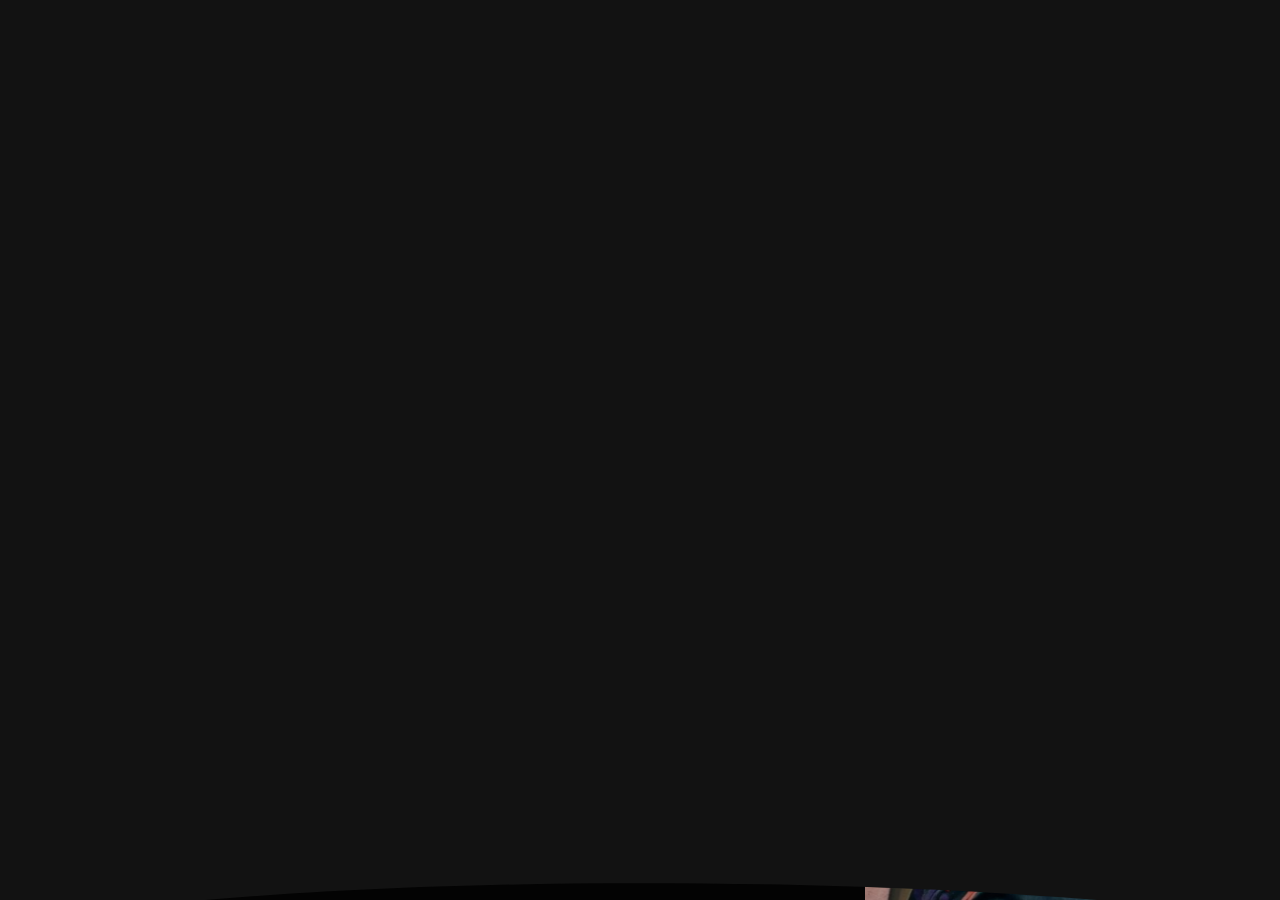
==== commit ea5f6680: "Updates to multiple aspects Changing the title on each page as well as the loading screen, adding ne" ====
--- a/index.html
+++ b/index.html
@@ -4,7 +4,7 @@
 <head>
    <meta charset="utf-8">                             
    <meta http-equiv="x-ua-compatible" content="ie=edge">
-   <title>VulpiByte - Personal Portfolio</title>
+   <title>VulpiByte - Salo Portfolio</title>
    <meta name="description" content="">
    <meta name="viewport" content="width=device-width, initial-scale=1">
 
@@ -289,6 +289,7 @@
                                  -->
                                  <a href="https://github.com/kaidesalo"><i class="fa-brands fa-github"></i></a>
                                  <a href="https://www.linkedin.com/in/kaide-salo-154565260/"><i class="fa-brands fa-linkedin-in"></i></a>
+                                 <a href="https://medium.com/@vulpibyte"><i class="fa-brands fa-medium"></i></a>
                               </div>
                               <span class="borders">
                                  <a href="assets/resume/kaide-salo.pdf" download="kaide-salo.pdf">Download Resume</a>
@@ -321,13 +322,6 @@
             <!-- tp-about-area-start -->
             <div class="tp-about-area tp-bg-grey-8 pt-110 pb-80">
                <div class="container">
-                  <div class="tp-about-pp-border mb-60">
-                     <span>
-                        <svg viewBox="0 0 1320 6" fill="none" xmlns="http://www.w3.org/2000/svg">
-                           <path d="M5 2.5L0 0.113249V5.88675L5 3.5V2.5ZM1315 3.5L1320 5.88675V0.113249L1315 2.5V3.5ZM4.5 3.5H1315.5V2.5H4.5V3.5Z" fill="white" fill-opacity="0.1" />
-                        </svg>
-                     </span>
-                  </div>
                   <div class="row justify-content-center">
                      <div class="col-lg-10">
                         <div class="tp-about-pp-title-wrap text-center mb-40">
@@ -335,13 +329,6 @@
                            <h2 class="tp-section-pp-title fw-400 fs-50 fs-xl-45 fs-sm-28 lh-120-per tp-text-common-white tp_text_invert">I am a web developer driven by curiousity, creativity, and clean architecture; building user-focused applications that feel as good as they function.</h2>
                         </div>
                      </div>
-                  </div>
-                  <div class="tp-about-pp-border mb-60">
-                     <span>
-                        <svg viewBox="0 0 1320 6" fill="none" xmlns="http://www.w3.org/2000/svg">
-                           <path d="M5 2.5L0 0.113249V5.88675L5 3.5V2.5ZM1315 3.5L1320 5.88675V0.113249L1315 2.5V3.5ZM4.5 3.5H1315.5V2.5H4.5V3.5Z" fill="white" fill-opacity="0.1" />
-                        </svg>
-                     </span>
                   </div>
                   <!--
                   <div class="row">
@@ -464,13 +451,13 @@
                               </div>
                               <div class="tp-portfolio-2-content tp-portfolio-pp-content d-flex justify-content-between align-items-start">
                                  <div class="mb-5">
-                                    <h3 class="tp-portfolio-title fw-700 fs-25 lh-36 mb-10 mr-20"><a class="underline-black" href="portfolio-details-dark.html">Innovation in Every Swipe</a></h3>
+                                    <h3 class="tp-portfolio-title fw-700 fs-25 lh-36 mb-10 mr-20"><a class="underline-black" href="portfolio-details-dark.html">Evan Roth Portfolio <em>(in development)</em></a></h3>
                                     <div class="tp-portfolio-tag positions">
-                                       <span>UI/UX Design</span>
+                                       <span>webpage</span>
                                     </div>
                                  </div>
                                  <div class="tp-portfolio-tag mt-5">
-                                    <span>2025</span>
+                                    <span>2026</span>
                                  </div>
                               </div>
                            </div>
@@ -482,13 +469,13 @@
                               </div>
                               <div class="tp-portfolio-2-content tp-portfolio-pp-content d-flex justify-content-between align-items-start">
                                  <div class="mb-5">
-                                    <h3 class="tp-portfolio-title fw-700 fs-25 lh-36 mb-10 mr-20"><a class="underline-black" href="portfolio-details-dark.html">Turning Clicks Into Conversions</a></h3>
+                                    <h3 class="tp-portfolio-title fw-700 fs-25 lh-36 mb-10 mr-20"><a class="underline-black" href="portfolio-details-dark.html">Dog Training <em>(in development)</em></a></h3>
                                     <div class="tp-portfolio-tag positions">
-                                       <span>UI/UX Design</span>
+                                       <span>application</span>
                                     </div>
                                  </div>
                                  <div class="tp-portfolio-tag mt-5">
-                                    <span>2025</span>
+                                    <span>2026</span>
                                  </div>
                               </div>
                            </div>
@@ -500,13 +487,13 @@
                               </div>
                               <div class="tp-portfolio-2-content tp-portfolio-pp-content d-flex justify-content-between align-items-start">
                                  <div class="mb-5">
-                                    <h3 class="tp-portfolio-title fw-700 fs-25 lh-36 mb-10 mr-20"><a class="underline-black" href="portfolio-creative-skew-slider-dark.html">Crafting Digital Experiences</a></h3>
+                                    <h3 class="tp-portfolio-title fw-700 fs-25 lh-36 mb-10 mr-20"><a class="underline-black" href="portfolio-creative-skew-slider-dark.html">Nkumba Photography <em>(in development)</em></a></h3>
                                     <div class="tp-portfolio-tag positions">
-                                       <span>UI/UX Design</span>
+                                       <span>webpage</span>
                                     </div>
                                  </div>
                                  <div class="tp-portfolio-tag mt-5">
-                                    <span>2025</span>
+                                    <span>2026</span>
                                  </div>
                               </div>
                            </div>
@@ -730,7 +717,7 @@
 
             <!-- tp-process-area-start -->
             <div class="tp-process-area pt-110 pb-100 tp-bg-grey-8 p-relative z-index-1">
-               <img class="tp-awards-bg-shape" src="assets/img/awards/grid-shape.png" alt="">
+               <img class="tp-awards-bg-shape" src="assets/img/service/grid-shape.png" alt="">
                <div class="container">
                   <div class="row">
                      <div class="col-lg-5">
@@ -999,7 +986,7 @@
                                        <path d="M0.875 7C0.875 8.62445 1.52031 10.1824 2.66897 11.331C3.81763 12.4797 5.37555 13.125 7 13.125C8.62445 13.125 10.1824 12.4797 11.331 11.331C12.4797 10.1824 13.125 8.62445 13.125 7C13.125 5.37555 12.4797 3.81763 11.331 2.66897C10.1824 1.52031 8.62445 0.875 7 0.875C5.37555 0.875 3.81763 1.52031 2.66897 2.66897C1.52031 3.81763 0.875 5.37555 0.875 7ZM14 7C14 8.85652 13.2625 10.637 11.9497 11.9497C10.637 13.2625 8.85652 14 7 14C5.14348 14 3.36301 13.2625 2.05025 11.9497C0.737498 10.637 0 8.85652 0 7C0 5.14348 0.737498 3.36301 2.05025 2.05025C3.36301 0.737498 5.14348 0 7 0C8.85652 0 10.637 0.737498 11.9497 2.05025C13.2625 3.36301 14 5.14348 14 7ZM7.12775 4.368C6.06725 4.368 5.44162 5.173 5.44162 6.55725V7.48475C5.44162 8.85938 6.05675 9.639 7.12775 9.639C7.98438 9.639 8.56363 9.12625 8.64062 8.39825H9.77375V8.47962C9.68625 9.74662 8.589 10.6383 7.1225 10.6383C5.29288 10.6383 4.26213 9.46925 4.26213 7.48563V6.54675C4.26213 4.56838 5.313 3.3635 7.12337 3.3635C8.59425 3.3635 9.6915 4.28575 9.77375 5.614V5.691H8.64062C8.56363 4.92188 7.96863 4.368 7.12775 4.368Z" fill="#999999" />
                                     </svg>
                                  </span>
-                                 Copyright 2026 <a class="tp-text-common-white hover-text-primary" href="#">vulpibyte.</a> All Right Reserves. 
+                                 Copyright 2026 <a class="tp-text-common-white hover-text-primary" href="#">VulpiByte.</a> All Right Reserves. 
                               </p>
                            </div>
                         </div>
